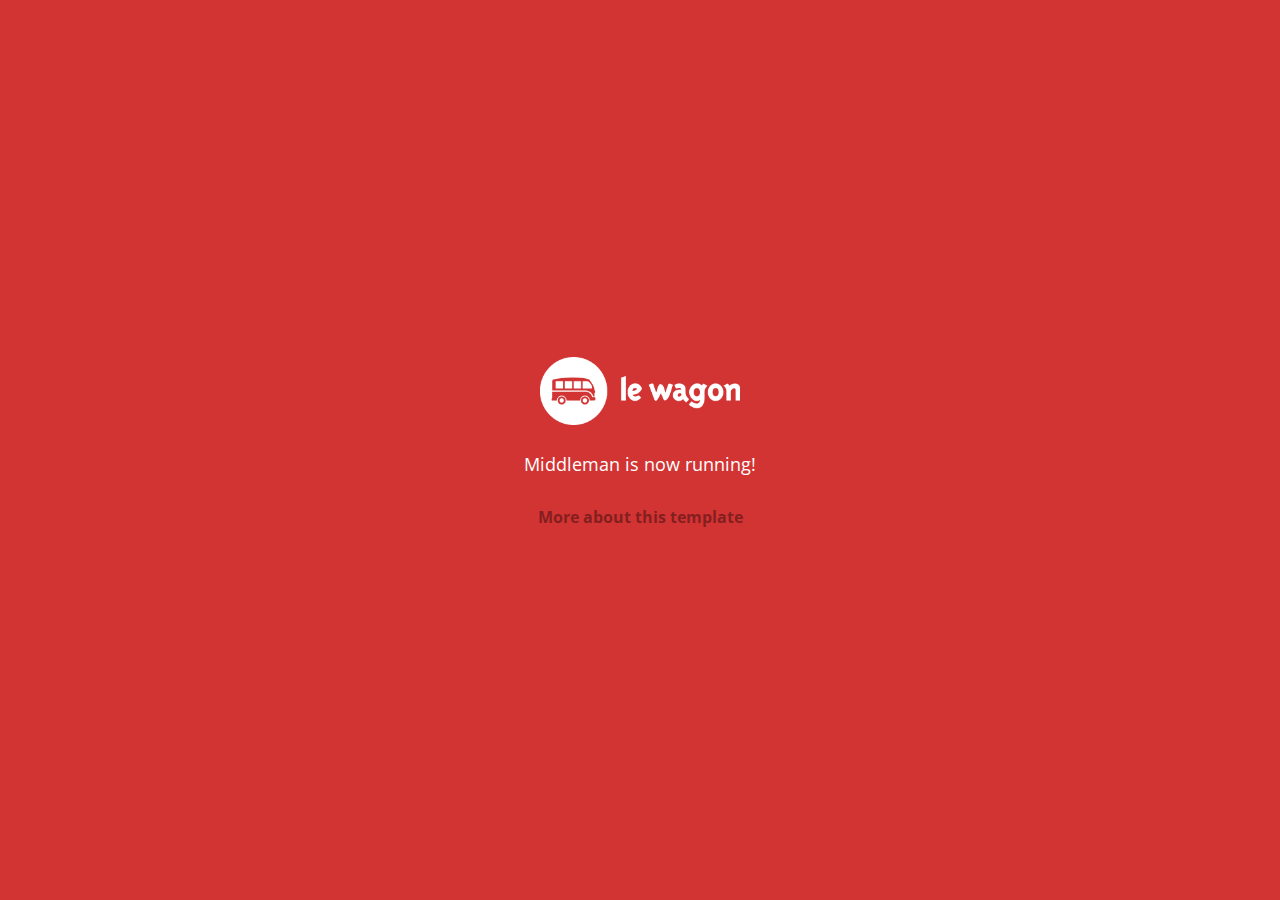
==== index.html @ e6a6d262 "Automated commit at 2018-11-12 01:59:23 UTC by middleman-deploy 2.0.0-alpha" ====
<!doctype html>
<html>
  <head>
    <meta charset="utf-8">
    <meta http-equiv="x-ua-compatible" content="ie=edge">
    <meta name="viewport"
          content="width=device-width, initial-scale=1, shrink-to-fit=no">
    <!-- Use the title from a page's frontmatter if it has one -->
    <title>Le Wagon - Middleman</title>
    <link href="stylesheets/application-d8451641.css" rel="stylesheet" />
    <script src="javascripts/application-93de88c9.js"></script>
    <link href="images/favicon-f15af148.png" rel="icon" type="image/png" />
  </head>
  <body>
    <div id="home">
  <div class="home-content">
    <img src="images/logo-acc9c0ec.png" width="200" alt="Logo" />
    <p>
      Middleman is now running!
    </p>
    <p class="about">
      <a href="about.html">More about this template</a>
    </p>
  </div>
</div>

  </body>
</html>
---- stylesheets/application-d8451641.css ----
@import url("https://fonts.googleapis.com/css?family=Open+Sans:400,300,700|Raleway:400,100,300,700,500");/*!
 * Bootstrap v3.3.7 (http://getbootstrap.com)
 * Copyright 2011-2016 Twitter, Inc.
 * Licensed under MIT (https://github.com/twbs/bootstrap/blob/master/LICENSE)
 *//*! normalize.css v3.0.3 | MIT License | github.com/necolas/normalize.css */html{font-family:sans-serif;-ms-text-size-adjust:100%;-webkit-text-size-adjust:100%}body{margin:0}article,aside,details,figcaption,figure,footer,header,hgroup,main,menu,nav,section,summary{display:block}audio,canvas,progress,video{display:inline-block;vertical-align:baseline}audio:not([controls]){display:none;height:0}[hidden],template{display:none}a{background-color:transparent}a:active,a:hover{outline:0}abbr[title]{border-bottom:1px dotted}b,strong{font-weight:bold}dfn{font-style:italic}h1{font-size:2em;margin:0.67em 0}mark{background:#ff0;color:#000}small{font-size:80%}sub,sup{font-size:75%;line-height:0;position:relative;vertical-align:baseline}sup{top:-0.5em}sub{bottom:-0.25em}img{border:0}svg:not(:root){overflow:hidden}figure{margin:1em 40px}hr{-webkit-box-sizing:content-box;box-sizing:content-box;height:0}pre{overflow:auto}code,kbd,pre,samp{font-family:monospace, monospace;font-size:1em}button,input,optgroup,select,textarea{color:inherit;font:inherit;margin:0}button{overflow:visible}button,select{text-transform:none}button,html input[type="button"],input[type="reset"],input[type="submit"]{-webkit-appearance:button;cursor:pointer}button[disabled],html input[disabled]{cursor:default}button::-moz-focus-inner,input::-moz-focus-inner{border:0;padding:0}input{line-height:normal}input[type="checkbox"],input[type="radio"]{-webkit-box-sizing:border-box;box-sizing:border-box;padding:0}input[type="number"]::-webkit-inner-spin-button,input[type="number"]::-webkit-outer-spin-button{height:auto}input[type="search"]{-webkit-appearance:textfield;-webkit-box-sizing:content-box;box-sizing:content-box}input[type="search"]::-webkit-search-cancel-button,input[type="search"]::-webkit-search-decoration{-webkit-appearance:none}fieldset{border:1px solid #c0c0c0;margin:0 2px;padding:0.35em 0.625em 0.75em}legend{border:0;padding:0}textarea{overflow:auto}optgroup{font-weight:bold}table{border-collapse:collapse;border-spacing:0}td,th{padding:0}/*! Source: https://github.com/h5bp/html5-boilerplate/blob/master/src/css/main.css */@media print{*,*:before,*:after{background:transparent !important;color:#000 !important;-webkit-box-shadow:none !important;box-shadow:none !important;text-shadow:none !important}a,a:visited{text-decoration:underline}a[href]:after{content:" (" attr(href) ")"}abbr[title]:after{content:" (" attr(title) ")"}a[href^="#"]:after,a[href^="javascript:"]:after{content:""}pre,blockquote{border:1px solid #999;page-break-inside:avoid}thead{display:table-header-group}tr,img{page-break-inside:avoid}img{max-width:100% !important}p,h2,h3{orphans:3;widows:3}h2,h3{page-break-after:avoid}.navbar{display:none}.btn>.caret,.dropup>.btn>.caret{border-top-color:#000 !important}.label{border:1px solid #000}.table{border-collapse:collapse !important}.table td,.table th{background-color:#fff !important}.table-bordered th,.table-bordered td{border:1px solid #ddd !important}}@font-face{font-family:'Glyphicons Halflings';src:url("../assets/bootstrap/glyphicons-halflings-regular-86b6f62b.eot");src:url("../assets/bootstrap/glyphicons-halflings-regular-86b6f62b.eot?#iefix") format("embedded-opentype"),url("../assets/bootstrap/glyphicons-halflings-regular-ca35b697.woff2") format("woff2"),url("../assets/bootstrap/glyphicons-halflings-regular-278e49a8.woff") format("woff"),url("../assets/bootstrap/glyphicons-halflings-regular-44bc1850.ttf") format("truetype"),url("../assets/bootstrap/glyphicons-halflings-regular-de51a849.svg#glyphicons_halflingsregular") format("svg")}.glyphicon{position:relative;top:1px;display:inline-block;font-family:'Glyphicons Halflings';font-style:normal;font-weight:normal;line-height:1;-webkit-font-smoothing:antialiased;-moz-osx-font-smoothing:grayscale}.glyphicon-asterisk:before{content:"\002a"}.glyphicon-plus:before{content:"\002b"}.glyphicon-euro:before,.glyphicon-eur:before{content:"\20ac"}.glyphicon-minus:before{content:"\2212"}.glyphicon-cloud:before{content:"\2601"}.glyphicon-envelope:before{content:"\2709"}.glyphicon-pencil:before{content:"\270f"}.glyphicon-glass:before{content:"\e001"}.glyphicon-music:before{content:"\e002"}.glyphicon-search:before{content:"\e003"}.glyphicon-heart:before{content:"\e005"}.glyphicon-star:before{content:"\e006"}.glyphicon-star-empty:before{content:"\e007"}.glyphicon-user:before{content:"\e008"}.glyphicon-film:before{content:"\e009"}.glyphicon-th-large:before{content:"\e010"}.glyphicon-th:before{content:"\e011"}.glyphicon-th-list:before{content:"\e012"}.glyphicon-ok:before{content:"\e013"}.glyphicon-remove:before{content:"\e014"}.glyphicon-zoom-in:before{content:"\e015"}.glyphicon-zoom-out:before{content:"\e016"}.glyphicon-off:before{content:"\e017"}.glyphicon-signal:before{content:"\e018"}.glyphicon-cog:before{content:"\e019"}.glyphicon-trash:before{content:"\e020"}.glyphicon-home:before{content:"\e021"}.glyphicon-file:before{content:"\e022"}.glyphicon-time:before{content:"\e023"}.glyphicon-road:before{content:"\e024"}.glyphicon-download-alt:before{content:"\e025"}.glyphicon-download:before{content:"\e026"}.glyphicon-upload:before{content:"\e027"}.glyphicon-inbox:before{content:"\e028"}.glyphicon-play-circle:before{content:"\e029"}.glyphicon-repeat:before{content:"\e030"}.glyphicon-refresh:before{content:"\e031"}.glyphicon-list-alt:before{content:"\e032"}.glyphicon-lock:before{content:"\e033"}.glyphicon-flag:before{content:"\e034"}.glyphicon-headphones:before{content:"\e035"}.glyphicon-volume-off:before{content:"\e036"}.glyphicon-volume-down:before{content:"\e037"}.glyphicon-volume-up:before{content:"\e038"}.glyphicon-qrcode:before{content:"\e039"}.glyphicon-barcode:before{content:"\e040"}.glyphicon-tag:before{content:"\e041"}.glyphicon-tags:before{content:"\e042"}.glyphicon-book:before{content:"\e043"}.glyphicon-bookmark:before{content:"\e044"}.glyphicon-print:before{content:"\e045"}.glyphicon-camera:before{content:"\e046"}.glyphicon-font:before{content:"\e047"}.glyphicon-bold:before{content:"\e048"}.glyphicon-italic:before{content:"\e049"}.glyphicon-text-height:before{content:"\e050"}.glyphicon-text-width:before{content:"\e051"}.glyphicon-align-left:before{content:"\e052"}.glyphicon-align-center:before{content:"\e053"}.glyphicon-align-right:before{content:"\e054"}.glyphicon-align-justify:before{content:"\e055"}.glyphicon-list:before{content:"\e056"}.glyphicon-indent-left:before{content:"\e057"}.glyphicon-indent-right:before{content:"\e058"}.glyphicon-facetime-video:before{content:"\e059"}.glyphicon-picture:before{content:"\e060"}.glyphicon-map-marker:before{content:"\e062"}.glyphicon-adjust:before{content:"\e063"}.glyphicon-tint:before{content:"\e064"}.glyphicon-edit:before{content:"\e065"}.glyphicon-share:before{content:"\e066"}.glyphicon-check:before{content:"\e067"}.glyphicon-move:before{content:"\e068"}.glyphicon-step-backward:before{content:"\e069"}.glyphicon-fast-backward:before{content:"\e070"}.glyphicon-backward:before{content:"\e071"}.glyphicon-play:before{content:"\e072"}.glyphicon-pause:before{content:"\e073"}.glyphicon-stop:before{content:"\e074"}.glyphicon-forward:before{content:"\e075"}.glyphicon-fast-forward:before{content:"\e076"}.glyphicon-step-forward:before{content:"\e077"}.glyphicon-eject:before{content:"\e078"}.glyphicon-chevron-left:before{content:"\e079"}.glyphicon-chevron-right:before{content:"\e080"}.glyphicon-plus-sign:before{content:"\e081"}.glyphicon-minus-sign:before{content:"\e082"}.glyphicon-remove-sign:before{content:"\e083"}.glyphicon-ok-sign:before{content:"\e084"}.glyphicon-question-sign:before{content:"\e085"}.glyphicon-info-sign:before{content:"\e086"}.glyphicon-screenshot:before{content:"\e087"}.glyphicon-remove-circle:before{content:"\e088"}.glyphicon-ok-circle:before{content:"\e089"}.glyphicon-ban-circle:before{content:"\e090"}.glyphicon-arrow-left:before{content:"\e091"}.glyphicon-arrow-right:before{content:"\e092"}.glyphicon-arrow-up:before{content:"\e093"}.glyphicon-arrow-down:before{content:"\e094"}.glyphicon-share-alt:before{content:"\e095"}.glyphicon-resize-full:before{content:"\e096"}.glyphicon-resize-small:before{content:"\e097"}.glyphicon-exclamation-sign:before{content:"\e101"}.glyphicon-gift:before{content:"\e102"}.glyphicon-leaf:before{content:"\e103"}.glyphicon-fire:before{content:"\e104"}.glyphicon-eye-open:before{content:"\e105"}.glyphicon-eye-close:before{content:"\e106"}.glyphicon-warning-sign:before{content:"\e107"}.glyphicon-plane:before{content:"\e108"}.glyphicon-calendar:before{content:"\e109"}.glyphicon-random:before{content:"\e110"}.glyphicon-comment:before{content:"\e111"}.glyphicon-magnet:before{content:"\e112"}.glyphicon-chevron-up:before{content:"\e113"}.glyphicon-chevron-down:before{content:"\e114"}.glyphicon-retweet:before{content:"\e115"}.glyphicon-shopping-cart:before{content:"\e116"}.glyphicon-folder-close:before{content:"\e117"}.glyphicon-folder-open:before{content:"\e118"}.glyphicon-resize-vertical:before{content:"\e119"}.glyphicon-resize-horizontal:before{content:"\e120"}.glyphicon-hdd:before{content:"\e121"}.glyphicon-bullhorn:before{content:"\e122"}.glyphicon-bell:before{content:"\e123"}.glyphicon-certificate:before{content:"\e124"}.glyphicon-thumbs-up:before{content:"\e125"}.glyphicon-thumbs-down:before{content:"\e126"}.glyphicon-hand-right:before{content:"\e127"}.glyphicon-hand-left:before{content:"\e128"}.glyphicon-hand-up:before{content:"\e129"}.glyphicon-hand-down:before{content:"\e130"}.glyphicon-circle-arrow-right:before{content:"\e131"}.glyphicon-circle-arrow-left:before{content:"\e132"}.glyphicon-circle-arrow-up:before{content:"\e133"}.glyphicon-circle-arrow-down:before{content:"\e134"}.glyphicon-globe:before{content:"\e135"}.glyphicon-wrench:before{content:"\e136"}.glyphicon-tasks:before{content:"\e137"}.glyphicon-filter:before{content:"\e138"}.glyphicon-briefcase:before{content:"\e139"}.glyphicon-fullscreen:before{content:"\e140"}.glyphicon-dashboard:before{content:"\e141"}.glyphicon-paperclip:before{content:"\e142"}.glyphicon-heart-empty:before{content:"\e143"}.glyphicon-link:before{content:"\e144"}.glyphicon-phone:before{content:"\e145"}.glyphicon-pushpin:before{content:"\e146"}.glyphicon-usd:before{content:"\e148"}.glyphicon-gbp:before{content:"\e149"}.glyphicon-sort:before{content:"\e150"}.glyphicon-sort-by-alphabet:before{content:"\e151"}.glyphicon-sort-by-alphabet-alt:before{content:"\e152"}.glyphicon-sort-by-order:before{content:"\e153"}.glyphicon-sort-by-order-alt:before{content:"\e154"}.glyphicon-sort-by-attributes:before{content:"\e155"}.glyphicon-sort-by-attributes-alt:before{content:"\e156"}.glyphicon-unchecked:before{content:"\e157"}.glyphicon-expand:before{content:"\e158"}.glyphicon-collapse-down:before{content:"\e159"}.glyphicon-collapse-up:before{content:"\e160"}.glyphicon-log-in:before{content:"\e161"}.glyphicon-flash:before{content:"\e162"}.glyphicon-log-out:before{content:"\e163"}.glyphicon-new-window:before{content:"\e164"}.glyphicon-record:before{content:"\e165"}.glyphicon-save:before{content:"\e166"}.glyphicon-open:before{content:"\e167"}.glyphicon-saved:before{content:"\e168"}.glyphicon-import:before{content:"\e169"}.glyphicon-export:before{content:"\e170"}.glyphicon-send:before{content:"\e171"}.glyphicon-floppy-disk:before{content:"\e172"}.glyphicon-floppy-saved:before{content:"\e173"}.glyphicon-floppy-remove:before{content:"\e174"}.glyphicon-floppy-save:before{content:"\e175"}.glyphicon-floppy-open:before{content:"\e176"}.glyphicon-credit-card:before{content:"\e177"}.glyphicon-transfer:before{content:"\e178"}.glyphicon-cutlery:before{content:"\e179"}.glyphicon-header:before{content:"\e180"}.glyphicon-compressed:before{content:"\e181"}.glyphicon-earphone:before{content:"\e182"}.glyphicon-phone-alt:before{content:"\e183"}.glyphicon-tower:before{content:"\e184"}.glyphicon-stats:before{content:"\e185"}.glyphicon-sd-video:before{content:"\e186"}.glyphicon-hd-video:before{content:"\e187"}.glyphicon-subtitles:before{content:"\e188"}.glyphicon-sound-stereo:before{content:"\e189"}.glyphicon-sound-dolby:before{content:"\e190"}.glyphicon-sound-5-1:before{content:"\e191"}.glyphicon-sound-6-1:before{content:"\e192"}.glyphicon-sound-7-1:before{content:"\e193"}.glyphicon-copyright-mark:before{content:"\e194"}.glyphicon-registration-mark:before{content:"\e195"}.glyphicon-cloud-download:before{content:"\e197"}.glyphicon-cloud-upload:before{content:"\e198"}.glyphicon-tree-conifer:before{content:"\e199"}.glyphicon-tree-deciduous:before{content:"\e200"}.glyphicon-cd:before{content:"\e201"}.glyphicon-save-file:before{content:"\e202"}.glyphicon-open-file:before{content:"\e203"}.glyphicon-level-up:before{content:"\e204"}.glyphicon-copy:before{content:"\e205"}.glyphicon-paste:before{content:"\e206"}.glyphicon-alert:before{content:"\e209"}.glyphicon-equalizer:before{content:"\e210"}.glyphicon-king:before{content:"\e211"}.glyphicon-queen:before{content:"\e212"}.glyphicon-pawn:before{content:"\e213"}.glyphicon-bishop:before{content:"\e214"}.glyphicon-knight:before{content:"\e215"}.glyphicon-baby-formula:before{content:"\e216"}.glyphicon-tent:before{content:"\26fa"}.glyphicon-blackboard:before{content:"\e218"}.glyphicon-bed:before{content:"\e219"}.glyphicon-apple:before{content:"\f8ff"}.glyphicon-erase:before{content:"\e221"}.glyphicon-hourglass:before{content:"\231b"}.glyphicon-lamp:before{content:"\e223"}.glyphicon-duplicate:before{content:"\e224"}.glyphicon-piggy-bank:before{content:"\e225"}.glyphicon-scissors:before{content:"\e226"}.glyphicon-bitcoin:before{content:"\e227"}.glyphicon-btc:before{content:"\e227"}.glyphicon-xbt:before{content:"\e227"}.glyphicon-yen:before{content:"\00a5"}.glyphicon-jpy:before{content:"\00a5"}.glyphicon-ruble:before{content:"\20bd"}.glyphicon-rub:before{content:"\20bd"}.glyphicon-scale:before{content:"\e230"}.glyphicon-ice-lolly:before{content:"\e231"}.glyphicon-ice-lolly-tasted:before{content:"\e232"}.glyphicon-education:before{content:"\e233"}.glyphicon-option-horizontal:before{content:"\e234"}.glyphicon-option-vertical:before{content:"\e235"}.glyphicon-menu-hamburger:before{content:"\e236"}.glyphicon-modal-window:before{content:"\e237"}.glyphicon-oil:before{content:"\e238"}.glyphicon-grain:before{content:"\e239"}.glyphicon-sunglasses:before{content:"\e240"}.glyphicon-text-size:before{content:"\e241"}.glyphicon-text-color:before{content:"\e242"}.glyphicon-text-background:before{content:"\e243"}.glyphicon-object-align-top:before{content:"\e244"}.glyphicon-object-align-bottom:before{content:"\e245"}.glyphicon-object-align-horizontal:before{content:"\e246"}.glyphicon-object-align-left:before{content:"\e247"}.glyphicon-object-align-vertical:before{content:"\e248"}.glyphicon-object-align-right:before{content:"\e249"}.glyphicon-triangle-right:before{content:"\e250"}.glyphicon-triangle-left:before{content:"\e251"}.glyphicon-triangle-bottom:before{content:"\e252"}.glyphicon-triangle-top:before{content:"\e253"}.glyphicon-console:before{content:"\e254"}.glyphicon-superscript:before{content:"\e255"}.glyphicon-subscript:before{content:"\e256"}.glyphicon-menu-left:before{content:"\e257"}.glyphicon-menu-right:before{content:"\e258"}.glyphicon-menu-down:before{content:"\e259"}.glyphicon-menu-up:before{content:"\e260"}*{-webkit-box-sizing:border-box;box-sizing:border-box}*:before,*:after{-webkit-box-sizing:border-box;box-sizing:border-box}html{font-size:10px;-webkit-tap-highlight-color:transparent}body{font-family:"Open Sans", "Helvetica", "sans-serif";font-size:18px;line-height:1.42857143;color:#333333;background-color:#F4F4F4}input,button,select,textarea{font-family:inherit;font-size:inherit;line-height:inherit}a{color:#469AE0;text-decoration:none}a:hover,a:focus{color:#1f74ba;text-decoration:underline}a:focus{outline:5px auto -webkit-focus-ring-color;outline-offset:-2px}figure{margin:0}img{vertical-align:middle}.img-responsive{display:block;max-width:100%;height:auto}.img-rounded{border-radius:2px}.img-thumbnail{padding:4px;line-height:1.42857143;background-color:#F4F4F4;border:1px solid #ddd;border-radius:2px;-webkit-transition:all 0.2s ease-in-out;transition:all 0.2s ease-in-out;display:inline-block;max-width:100%;height:auto}.img-circle{border-radius:50%}hr{margin-top:25px;margin-bottom:25px;border:0;border-top:1px solid #eeeeee}.sr-only{position:absolute;width:1px;height:1px;margin:-1px;padding:0;overflow:hidden;clip:rect(0, 0, 0, 0);border:0}.sr-only-focusable:active,.sr-only-focusable:focus{position:static;width:auto;height:auto;margin:0;overflow:visible;clip:auto}[role="button"]{cursor:pointer}h1,h2,h3,h4,h5,h6,.h1,.h2,.h3,.h4,.h5,.h6{font-family:"Raleway", "Helvetica", "sans-serif";font-weight:500;line-height:1.1;color:inherit}h1 small,h1 .small,h2 small,h2 .small,h3 small,h3 .small,h4 small,h4 .small,h5 small,h5 .small,h6 small,h6 .small,.h1 small,.h1 .small,.h2 small,.h2 .small,.h3 small,.h3 .small,.h4 small,.h4 .small,.h5 small,.h5 .small,.h6 small,.h6 .small{font-weight:normal;line-height:1;color:#777777}h1,.h1,h2,.h2,h3,.h3{margin-top:25px;margin-bottom:12.5px}h1 small,h1 .small,.h1 small,.h1 .small,h2 small,h2 .small,.h2 small,.h2 .small,h3 small,h3 .small,.h3 small,.h3 .small{font-size:65%}h4,.h4,h5,.h5,h6,.h6{margin-top:12.5px;margin-bottom:12.5px}h4 small,h4 .small,.h4 small,.h4 .small,h5 small,h5 .small,.h5 small,.h5 .small,h6 small,h6 .small,.h6 small,.h6 .small{font-size:75%}h1,.h1{font-size:46px}h2,.h2{font-size:38px}h3,.h3{font-size:31px}h4,.h4{font-size:23px}h5,.h5{font-size:18px}h6,.h6{font-size:16px}p{margin:0 0 12.5px}.lead{margin-bottom:25px;font-size:20px;font-weight:300;line-height:1.4}@media (min-width: 768px){.lead{font-size:27px}}small,.small{font-size:88%}mark,.mark{background-color:#fcf8e3;padding:.2em}.text-left{text-align:left}.text-right{text-align:right}.text-center{text-align:center}.text-justify{text-align:justify}.text-nowrap{white-space:nowrap}.text-lowercase{text-transform:lowercase}.text-uppercase,.initialism{text-transform:uppercase}.text-capitalize{text-transform:capitalize}.text-muted{color:#777777}.text-primary{color:#469AE0}a.text-primary:hover,a.text-primary:focus{color:#2381d0}.text-success{color:#3c763d}a.text-success:hover,a.text-success:focus{color:#2b542c}.text-info{color:#31708f}a.text-info:hover,a.text-info:focus{color:#245269}.text-warning{color:#8a6d3b}a.text-warning:hover,a.text-warning:focus{color:#66512c}.text-danger{color:#a94442}a.text-danger:hover,a.text-danger:focus{color:#843534}.bg-primary{color:#fff}.bg-primary{background-color:#469AE0}a.bg-primary:hover,a.bg-primary:focus{background-color:#2381d0}.bg-success{background-color:#dff0d8}a.bg-success:hover,a.bg-success:focus{background-color:#c1e2b3}.bg-info{background-color:#d9edf7}a.bg-info:hover,a.bg-info:focus{background-color:#afd9ee}.bg-warning{background-color:#fcf8e3}a.bg-warning:hover,a.bg-warning:focus{background-color:#f7ecb5}.bg-danger{background-color:#f2dede}a.bg-danger:hover,a.bg-danger:focus{background-color:#e4b9b9}.page-header{padding-bottom:11.5px;margin:50px 0 25px;border-bottom:1px solid #eeeeee}ul,ol{margin-top:0;margin-bottom:12.5px}ul ul,ul ol,ol ul,ol ol{margin-bottom:0}.list-unstyled{padding-left:0;list-style:none}.list-inline{padding-left:0;list-style:none;margin-left:-5px}.list-inline>li{display:inline-block;padding-left:5px;padding-right:5px}dl{margin-top:0;margin-bottom:25px}dt,dd{line-height:1.42857143}dt{font-weight:bold}dd{margin-left:0}.dl-horizontal dd:before,.dl-horizontal dd:after{content:" ";display:table}.dl-horizontal dd:after{clear:both}@media (min-width: 768px){.dl-horizontal dt{float:left;width:160px;clear:left;text-align:right;overflow:hidden;text-overflow:ellipsis;white-space:nowrap}.dl-horizontal dd{margin-left:180px}}abbr[title],abbr[data-original-title]{cursor:help;border-bottom:1px dotted #777777}.initialism{font-size:90%}blockquote{padding:12.5px 25px;margin:0 0 25px;font-size:22.5px;border-left:5px solid #eeeeee}blockquote p:last-child,blockquote ul:last-child,blockquote ol:last-child{margin-bottom:0}blockquote footer,blockquote small,blockquote .small{display:block;font-size:80%;line-height:1.42857143;color:#777777}blockquote footer:before,blockquote small:before,blockquote .small:before{content:'\2014 \00A0'}.blockquote-reverse,blockquote.pull-right{padding-right:15px;padding-left:0;border-right:5px solid #eeeeee;border-left:0;text-align:right}.blockquote-reverse footer:before,.blockquote-reverse small:before,.blockquote-reverse .small:before,blockquote.pull-right footer:before,blockquote.pull-right small:before,blockquote.pull-right .small:before{content:''}.blockquote-reverse footer:after,.blockquote-reverse small:after,.blockquote-reverse .small:after,blockquote.pull-right footer:after,blockquote.pull-right small:after,blockquote.pull-right .small:after{content:'\00A0 \2014'}address{margin-bottom:25px;font-style:normal;line-height:1.42857143}code,kbd,pre,samp{font-family:Menlo, Monaco, Consolas, "Courier New", monospace}code{padding:2px 4px;font-size:90%;color:#c7254e;background-color:#f9f2f4;border-radius:2px}kbd{padding:2px 4px;font-size:90%;color:#fff;background-color:#333;border-radius:2px;-webkit-box-shadow:inset 0 -1px 0 rgba(0,0,0,0.25);box-shadow:inset 0 -1px 0 rgba(0,0,0,0.25)}kbd kbd{padding:0;font-size:100%;font-weight:bold;-webkit-box-shadow:none;box-shadow:none}pre{display:block;padding:12px;margin:0 0 12.5px;font-size:17px;line-height:1.42857143;word-break:break-all;word-wrap:break-word;color:#333333;background-color:#f5f5f5;border:1px solid #ccc;border-radius:2px}pre code{padding:0;font-size:inherit;color:inherit;white-space:pre-wrap;background-color:transparent;border-radius:0}.pre-scrollable{max-height:340px;overflow-y:scroll}.container{margin-right:auto;margin-left:auto;padding-left:15px;padding-right:15px}.container:before,.container:after{content:" ";display:table}.container:after{clear:both}@media (min-width: 768px){.container{width:750px}}@media (min-width: 992px){.container{width:970px}}@media (min-width: 1200px){.container{width:1170px}}.container-fluid{margin-right:auto;margin-left:auto;padding-left:15px;padding-right:15px}.container-fluid:before,.container-fluid:after{content:" ";display:table}.container-fluid:after{clear:both}.row{margin-left:-15px;margin-right:-15px}.row:before,.row:after{content:" ";display:table}.row:after{clear:both}.col-xs-1,.col-sm-1,.col-md-1,.col-lg-1,.col-xs-2,.col-sm-2,.col-md-2,.col-lg-2,.col-xs-3,.col-sm-3,.col-md-3,.col-lg-3,.col-xs-4,.col-sm-4,.col-md-4,.col-lg-4,.col-xs-5,.col-sm-5,.col-md-5,.col-lg-5,.col-xs-6,.col-sm-6,.col-md-6,.col-lg-6,.col-xs-7,.col-sm-7,.col-md-7,.col-lg-7,.col-xs-8,.col-sm-8,.col-md-8,.col-lg-8,.col-xs-9,.col-sm-9,.col-md-9,.col-lg-9,.col-xs-10,.col-sm-10,.col-md-10,.col-lg-10,.col-xs-11,.col-sm-11,.col-md-11,.col-lg-11,.col-xs-12,.col-sm-12,.col-md-12,.col-lg-12{position:relative;min-height:1px;padding-left:15px;padding-right:15px}.col-xs-1,.col-xs-2,.col-xs-3,.col-xs-4,.col-xs-5,.col-xs-6,.col-xs-7,.col-xs-8,.col-xs-9,.col-xs-10,.col-xs-11,.col-xs-12{float:left}.col-xs-1{width:8.33333333%}.col-xs-2{width:16.66666667%}.col-xs-3{width:25%}.col-xs-4{width:33.33333333%}.col-xs-5{width:41.66666667%}.col-xs-6{width:50%}.col-xs-7{width:58.33333333%}.col-xs-8{width:66.66666667%}.col-xs-9{width:75%}.col-xs-10{width:83.33333333%}.col-xs-11{width:91.66666667%}.col-xs-12{width:100%}.col-xs-pull-0{right:auto}.col-xs-pull-1{right:8.33333333%}.col-xs-pull-2{right:16.66666667%}.col-xs-pull-3{right:25%}.col-xs-pull-4{right:33.33333333%}.col-xs-pull-5{right:41.66666667%}.col-xs-pull-6{right:50%}.col-xs-pull-7{right:58.33333333%}.col-xs-pull-8{right:66.66666667%}.col-xs-pull-9{right:75%}.col-xs-pull-10{right:83.33333333%}.col-xs-pull-11{right:91.66666667%}.col-xs-pull-12{right:100%}.col-xs-push-0{left:auto}.col-xs-push-1{left:8.33333333%}.col-xs-push-2{left:16.66666667%}.col-xs-push-3{left:25%}.col-xs-push-4{left:33.33333333%}.col-xs-push-5{left:41.66666667%}.col-xs-push-6{left:50%}.col-xs-push-7{left:58.33333333%}.col-xs-push-8{left:66.66666667%}.col-xs-push-9{left:75%}.col-xs-push-10{left:83.33333333%}.col-xs-push-11{left:91.66666667%}.col-xs-push-12{left:100%}.col-xs-offset-0{margin-left:0%}.col-xs-offset-1{margin-left:8.33333333%}.col-xs-offset-2{margin-left:16.66666667%}.col-xs-offset-3{margin-left:25%}.col-xs-offset-4{margin-left:33.33333333%}.col-xs-offset-5{margin-left:41.66666667%}.col-xs-offset-6{margin-left:50%}.col-xs-offset-7{margin-left:58.33333333%}.col-xs-offset-8{margin-left:66.66666667%}.col-xs-offset-9{margin-left:75%}.col-xs-offset-10{margin-left:83.33333333%}.col-xs-offset-11{margin-left:91.66666667%}.col-xs-offset-12{margin-left:100%}@media (min-width: 768px){.col-sm-1,.col-sm-2,.col-sm-3,.col-sm-4,.col-sm-5,.col-sm-6,.col-sm-7,.col-sm-8,.col-sm-9,.col-sm-10,.col-sm-11,.col-sm-12{float:left}.col-sm-1{width:8.33333333%}.col-sm-2{width:16.66666667%}.col-sm-3{width:25%}.col-sm-4{width:33.33333333%}.col-sm-5{width:41.66666667%}.col-sm-6{width:50%}.col-sm-7{width:58.33333333%}.col-sm-8{width:66.66666667%}.col-sm-9{width:75%}.col-sm-10{width:83.33333333%}.col-sm-11{width:91.66666667%}.col-sm-12{width:100%}.col-sm-pull-0{right:auto}.col-sm-pull-1{right:8.33333333%}.col-sm-pull-2{right:16.66666667%}.col-sm-pull-3{right:25%}.col-sm-pull-4{right:33.33333333%}.col-sm-pull-5{right:41.66666667%}.col-sm-pull-6{right:50%}.col-sm-pull-7{right:58.33333333%}.col-sm-pull-8{right:66.66666667%}.col-sm-pull-9{right:75%}.col-sm-pull-10{right:83.33333333%}.col-sm-pull-11{right:91.66666667%}.col-sm-pull-12{right:100%}.col-sm-push-0{left:auto}.col-sm-push-1{left:8.33333333%}.col-sm-push-2{left:16.66666667%}.col-sm-push-3{left:25%}.col-sm-push-4{left:33.33333333%}.col-sm-push-5{left:41.66666667%}.col-sm-push-6{left:50%}.col-sm-push-7{left:58.33333333%}.col-sm-push-8{left:66.66666667%}.col-sm-push-9{left:75%}.col-sm-push-10{left:83.33333333%}.col-sm-push-11{left:91.66666667%}.col-sm-push-12{left:100%}.col-sm-offset-0{margin-left:0%}.col-sm-offset-1{margin-left:8.33333333%}.col-sm-offset-2{margin-left:16.66666667%}.col-sm-offset-3{margin-left:25%}.col-sm-offset-4{margin-left:33.33333333%}.col-sm-offset-5{margin-left:41.66666667%}.col-sm-offset-6{margin-left:50%}.col-sm-offset-7{margin-left:58.33333333%}.col-sm-offset-8{margin-left:66.66666667%}.col-sm-offset-9{margin-left:75%}.col-sm-offset-10{margin-left:83.33333333%}.col-sm-offset-11{margin-left:91.66666667%}.col-sm-offset-12{margin-left:100%}}@media (min-width: 992px){.col-md-1,.col-md-2,.col-md-3,.col-md-4,.col-md-5,.col-md-6,.col-md-7,.col-md-8,.col-md-9,.col-md-10,.col-md-11,.col-md-12{float:left}.col-md-1{width:8.33333333%}.col-md-2{width:16.66666667%}.col-md-3{width:25%}.col-md-4{width:33.33333333%}.col-md-5{width:41.66666667%}.col-md-6{width:50%}.col-md-7{width:58.33333333%}.col-md-8{width:66.66666667%}.col-md-9{width:75%}.col-md-10{width:83.33333333%}.col-md-11{width:91.66666667%}.col-md-12{width:100%}.col-md-pull-0{right:auto}.col-md-pull-1{right:8.33333333%}.col-md-pull-2{right:16.66666667%}.col-md-pull-3{right:25%}.col-md-pull-4{right:33.33333333%}.col-md-pull-5{right:41.66666667%}.col-md-pull-6{right:50%}.col-md-pull-7{right:58.33333333%}.col-md-pull-8{right:66.66666667%}.col-md-pull-9{right:75%}.col-md-pull-10{right:83.33333333%}.col-md-pull-11{right:91.66666667%}.col-md-pull-12{right:100%}.col-md-push-0{left:auto}.col-md-push-1{left:8.33333333%}.col-md-push-2{left:16.66666667%}.col-md-push-3{left:25%}.col-md-push-4{left:33.33333333%}.col-md-push-5{left:41.66666667%}.col-md-push-6{left:50%}.col-md-push-7{left:58.33333333%}.col-md-push-8{left:66.66666667%}.col-md-push-9{left:75%}.col-md-push-10{left:83.33333333%}.col-md-push-11{left:91.66666667%}.col-md-push-12{left:100%}.col-md-offset-0{margin-left:0%}.col-md-offset-1{margin-left:8.33333333%}.col-md-offset-2{margin-left:16.66666667%}.col-md-offset-3{margin-left:25%}.col-md-offset-4{margin-left:33.33333333%}.col-md-offset-5{margin-left:41.66666667%}.col-md-offset-6{margin-left:50%}.col-md-offset-7{margin-left:58.33333333%}.col-md-offset-8{margin-left:66.66666667%}.col-md-offset-9{margin-left:75%}.col-md-offset-10{margin-left:83.33333333%}.col-md-offset-11{margin-left:91.66666667%}.col-md-offset-12{margin-left:100%}}@media (min-width: 1200px){.col-lg-1,.col-lg-2,.col-lg-3,.col-lg-4,.col-lg-5,.col-lg-6,.col-lg-7,.col-lg-8,.col-lg-9,.col-lg-10,.col-lg-11,.col-lg-12{float:left}.col-lg-1{width:8.33333333%}.col-lg-2{width:16.66666667%}.col-lg-3{width:25%}.col-lg-4{width:33.33333333%}.col-lg-5{width:41.66666667%}.col-lg-6{width:50%}.col-lg-7{width:58.33333333%}.col-lg-8{width:66.66666667%}.col-lg-9{width:75%}.col-lg-10{width:83.33333333%}.col-lg-11{width:91.66666667%}.col-lg-12{width:100%}.col-lg-pull-0{right:auto}.col-lg-pull-1{right:8.33333333%}.col-lg-pull-2{right:16.66666667%}.col-lg-pull-3{right:25%}.col-lg-pull-4{right:33.33333333%}.col-lg-pull-5{right:41.66666667%}.col-lg-pull-6{right:50%}.col-lg-pull-7{right:58.33333333%}.col-lg-pull-8{right:66.66666667%}.col-lg-pull-9{right:75%}.col-lg-pull-10{right:83.33333333%}.col-lg-pull-11{right:91.66666667%}.col-lg-pull-12{right:100%}.col-lg-push-0{left:auto}.col-lg-push-1{left:8.33333333%}.col-lg-push-2{left:16.66666667%}.col-lg-push-3{left:25%}.col-lg-push-4{left:33.33333333%}.col-lg-push-5{left:41.66666667%}.col-lg-push-6{left:50%}.col-lg-push-7{left:58.33333333%}.col-lg-push-8{left:66.66666667%}.col-lg-push-9{left:75%}.col-lg-push-10{left:83.33333333%}.col-lg-push-11{left:91.66666667%}.col-lg-push-12{left:100%}.col-lg-offset-0{margin-left:0%}.col-lg-offset-1{margin-left:8.33333333%}.col-lg-offset-2{margin-left:16.66666667%}.col-lg-offset-3{margin-left:25%}.col-lg-offset-4{margin-left:33.33333333%}.col-lg-offset-5{margin-left:41.66666667%}.col-lg-offset-6{margin-left:50%}.col-lg-offset-7{margin-left:58.33333333%}.col-lg-offset-8{margin-left:66.66666667%}.col-lg-offset-9{margin-left:75%}.col-lg-offset-10{margin-left:83.33333333%}.col-lg-offset-11{margin-left:91.66666667%}.col-lg-offset-12{margin-left:100%}}table{background-color:transparent}caption{padding-top:8px;padding-bottom:8px;color:#777777;text-align:left}th{text-align:left}.table{width:100%;max-width:100%;margin-bottom:25px}.table>thead>tr>th,.table>thead>tr>td,.table>tbody>tr>th,.table>tbody>tr>td,.table>tfoot>tr>th,.table>tfoot>tr>td{padding:8px;line-height:1.42857143;vertical-align:top;border-top:1px solid #ddd}.table>thead>tr>th{vertical-align:bottom;border-bottom:2px solid #ddd}.table>caption+thead>tr:first-child>th,.table>caption+thead>tr:first-child>td,.table>colgroup+thead>tr:first-child>th,.table>colgroup+thead>tr:first-child>td,.table>thead:first-child>tr:first-child>th,.table>thead:first-child>tr:first-child>td{border-top:0}.table>tbody+tbody{border-top:2px solid #ddd}.table .table{background-color:#F4F4F4}.table-condensed>thead>tr>th,.table-condensed>thead>tr>td,.table-condensed>tbody>tr>th,.table-condensed>tbody>tr>td,.table-condensed>tfoot>tr>th,.table-condensed>tfoot>tr>td{padding:5px}.table-bordered{border:1px solid #ddd}.table-bordered>thead>tr>th,.table-bordered>thead>tr>td,.table-bordered>tbody>tr>th,.table-bordered>tbody>tr>td,.table-bordered>tfoot>tr>th,.table-bordered>tfoot>tr>td{border:1px solid #ddd}.table-bordered>thead>tr>th,.table-bordered>thead>tr>td{border-bottom-width:2px}.table-striped>tbody>tr:nth-of-type(odd){background-color:#f9f9f9}.table-hover>tbody>tr:hover{background-color:#f5f5f5}table col[class*="col-"]{position:static;float:none;display:table-column}table td[class*="col-"],table th[class*="col-"]{position:static;float:none;display:table-cell}.table>thead>tr>td.active,.table>thead>tr>th.active,.table>thead>tr.active>td,.table>thead>tr.active>th,.table>tbody>tr>td.active,.table>tbody>tr>th.active,.table>tbody>tr.active>td,.table>tbody>tr.active>th,.table>tfoot>tr>td.active,.table>tfoot>tr>th.active,.table>tfoot>tr.active>td,.table>tfoot>tr.active>th{background-color:#f5f5f5}.table-hover>tbody>tr>td.active:hover,.table-hover>tbody>tr>th.active:hover,.table-hover>tbody>tr.active:hover>td,.table-hover>tbody>tr:hover>.active,.table-hover>tbody>tr.active:hover>th{background-color:#e8e8e8}.table>thead>tr>td.success,.table>thead>tr>th.success,.table>thead>tr.success>td,.table>thead>tr.success>th,.table>tbody>tr>td.success,.table>tbody>tr>th.success,.table>tbody>tr.success>td,.table>tbody>tr.success>th,.table>tfoot>tr>td.success,.table>tfoot>tr>th.success,.table>tfoot>tr.success>td,.table>tfoot>tr.success>th{background-color:#dff0d8}.table-hover>tbody>tr>td.success:hover,.table-hover>tbody>tr>th.success:hover,.table-hover>tbody>tr.success:hover>td,.table-hover>tbody>tr:hover>.success,.table-hover>tbody>tr.success:hover>th{background-color:#d0e9c6}.table>thead>tr>td.info,.table>thead>tr>th.info,.table>thead>tr.info>td,.table>thead>tr.info>th,.table>tbody>tr>td.info,.table>tbody>tr>th.info,.table>tbody>tr.info>td,.table>tbody>tr.info>th,.table>tfoot>tr>td.info,.table>tfoot>tr>th.info,.table>tfoot>tr.info>td,.table>tfoot>tr.info>th{background-color:#d9edf7}.table-hover>tbody>tr>td.info:hover,.table-hover>tbody>tr>th.info:hover,.table-hover>tbody>tr.info:hover>td,.table-hover>tbody>tr:hover>.info,.table-hover>tbody>tr.info:hover>th{background-color:#c4e3f3}.table>thead>tr>td.warning,.table>thead>tr>th.warning,.table>thead>tr.warning>td,.table>thead>tr.warning>th,.table>tbody>tr>td.warning,.table>tbody>tr>th.warning,.table>tbody>tr.warning>td,.table>tbody>tr.warning>th,.table>tfoot>tr>td.warning,.table>tfoot>tr>th.warning,.table>tfoot>tr.warning>td,.table>tfoot>tr.warning>th{background-color:#fcf8e3}.table-hover>tbody>tr>td.warning:hover,.table-hover>tbody>tr>th.warning:hover,.table-hover>tbody>tr.warning:hover>td,.table-hover>tbody>tr:hover>.warning,.table-hover>tbody>tr.warning:hover>th{background-color:#faf2cc}.table>thead>tr>td.danger,.table>thead>tr>th.danger,.table>thead>tr.danger>td,.table>thead>tr.danger>th,.table>tbody>tr>td.danger,.table>tbody>tr>th.danger,.table>tbody>tr.danger>td,.table>tbody>tr.danger>th,.table>tfoot>tr>td.danger,.table>tfoot>tr>th.danger,.table>tfoot>tr.danger>td,.table>tfoot>tr.danger>th{background-color:#f2dede}.table-hover>tbody>tr>td.danger:hover,.table-hover>tbody>tr>th.danger:hover,.table-hover>tbody>tr.danger:hover>td,.table-hover>tbody>tr:hover>.danger,.table-hover>tbody>tr.danger:hover>th{background-color:#ebcccc}.table-responsive{overflow-x:auto;min-height:0.01%}@media screen and (max-width: 767px){.table-responsive{width:100%;margin-bottom:18.75px;overflow-y:hidden;-ms-overflow-style:-ms-autohiding-scrollbar;border:1px solid #ddd}.table-responsive>.table{margin-bottom:0}.table-responsive>.table>thead>tr>th,.table-responsive>.table>thead>tr>td,.table-responsive>.table>tbody>tr>th,.table-responsive>.table>tbody>tr>td,.table-responsive>.table>tfoot>tr>th,.table-responsive>.table>tfoot>tr>td{white-space:nowrap}.table-responsive>.table-bordered{border:0}.table-responsive>.table-bordered>thead>tr>th:first-child,.table-responsive>.table-bordered>thead>tr>td:first-child,.table-responsive>.table-bordered>tbody>tr>th:first-child,.table-responsive>.table-bordered>tbody>tr>td:first-child,.table-responsive>.table-bordered>tfoot>tr>th:first-child,.table-responsive>.table-bordered>tfoot>tr>td:first-child{border-left:0}.table-responsive>.table-bordered>thead>tr>th:last-child,.table-responsive>.table-bordered>thead>tr>td:last-child,.table-responsive>.table-bordered>tbody>tr>th:last-child,.table-responsive>.table-bordered>tbody>tr>td:last-child,.table-responsive>.table-bordered>tfoot>tr>th:last-child,.table-responsive>.table-bordered>tfoot>tr>td:last-child{border-right:0}.table-responsive>.table-bordered>tbody>tr:last-child>th,.table-responsive>.table-bordered>tbody>tr:last-child>td,.table-responsive>.table-bordered>tfoot>tr:last-child>th,.table-responsive>.table-bordered>tfoot>tr:last-child>td{border-bottom:0}}fieldset{padding:0;margin:0;border:0;min-width:0}legend{display:block;width:100%;padding:0;margin-bottom:25px;font-size:27px;line-height:inherit;color:#333333;border:0;border-bottom:1px solid #e5e5e5}label{display:inline-block;max-width:100%;margin-bottom:5px;font-weight:bold}input[type="search"]{-webkit-box-sizing:border-box;box-sizing:border-box}input[type="radio"],input[type="checkbox"]{margin:4px 0 0;margin-top:1px \9;line-height:normal}input[type="file"]{display:block}input[type="range"]{display:block;width:100%}select[multiple],select[size]{height:auto}input[type="file"]:focus,input[type="radio"]:focus,input[type="checkbox"]:focus{outline:5px auto -webkit-focus-ring-color;outline-offset:-2px}output{display:block;padding-top:7px;font-size:18px;line-height:1.42857143;color:#000000}.form-control{display:block;width:100%;height:39px;padding:6px 12px;font-size:18px;line-height:1.42857143;color:#000000;background-color:#fff;background-image:none;border:1px solid #ccc;border-radius:2px;-webkit-box-shadow:inset 0 1px 1px rgba(0,0,0,0.075);box-shadow:inset 0 1px 1px rgba(0,0,0,0.075);-webkit-transition:border-color ease-in-out 0.15s, box-shadow ease-in-out 0.15s;-webkit-transition:border-color ease-in-out 0.15s, -webkit-box-shadow ease-in-out 0.15s;transition:border-color ease-in-out 0.15s, -webkit-box-shadow ease-in-out 0.15s;transition:border-color ease-in-out 0.15s, box-shadow ease-in-out 0.15s;transition:border-color ease-in-out 0.15s, box-shadow ease-in-out 0.15s, -webkit-box-shadow ease-in-out 0.15s}.form-control:focus{border-color:#66afe9;outline:0;-webkit-box-shadow:inset 0 1px 1px rgba(0,0,0,0.075),0 0 8px rgba(102,175,233,0.6);box-shadow:inset 0 1px 1px rgba(0,0,0,0.075),0 0 8px rgba(102,175,233,0.6)}.form-control::-moz-placeholder{color:#999;opacity:1}.form-control:-ms-input-placeholder{color:#999}.form-control::-webkit-input-placeholder{color:#999}.form-control::-ms-expand{border:0;background-color:transparent}.form-control[disabled],.form-control[readonly],fieldset[disabled] .form-control{background-color:#eeeeee;opacity:1}.form-control[disabled],fieldset[disabled] .form-control{cursor:not-allowed}textarea.form-control{height:auto}input[type="search"]{-webkit-appearance:none}@media screen and (-webkit-min-device-pixel-ratio: 0){input[type="date"].form-control,input[type="time"].form-control,input[type="datetime-local"].form-control,input[type="month"].form-control{line-height:39px}input[type="date"].input-sm,.input-group-sm>input[type="date"].form-control,.input-group-sm>input[type="date"].input-group-addon,.input-group-sm>.input-group-btn>input[type="date"].btn,.input-group-sm input[type="date"],input[type="time"].input-sm,.input-group-sm>input[type="time"].form-control,.input-group-sm>input[type="time"].input-group-addon,.input-group-sm>.input-group-btn>input[type="time"].btn,.input-group-sm input[type="time"],input[type="datetime-local"].input-sm,.input-group-sm>input[type="datetime-local"].form-control,.input-group-sm>input[type="datetime-local"].input-group-addon,.input-group-sm>.input-group-btn>input[type="datetime-local"].btn,.input-group-sm input[type="datetime-local"],input[type="month"].input-sm,.input-group-sm>input[type="month"].form-control,.input-group-sm>input[type="month"].input-group-addon,.input-group-sm>.input-group-btn>input[type="month"].btn,.input-group-sm input[type="month"]{line-height:36px}input[type="date"].input-lg,.input-group-lg>input[type="date"].form-control,.input-group-lg>input[type="date"].input-group-addon,.input-group-lg>.input-group-btn>input[type="date"].btn,.input-group-lg input[type="date"],input[type="time"].input-lg,.input-group-lg>input[type="time"].form-control,.input-group-lg>input[type="time"].input-group-addon,.input-group-lg>.input-group-btn>input[type="time"].btn,.input-group-lg input[type="time"],input[type="datetime-local"].input-lg,.input-group-lg>input[type="datetime-local"].form-control,.input-group-lg>input[type="datetime-local"].input-group-addon,.input-group-lg>.input-group-btn>input[type="datetime-local"].btn,.input-group-lg input[type="datetime-local"],input[type="month"].input-lg,.input-group-lg>input[type="month"].form-control,.input-group-lg>input[type="month"].input-group-addon,.input-group-lg>.input-group-btn>input[type="month"].btn,.input-group-lg input[type="month"]{line-height:53px}}.form-group{margin-bottom:15px}.radio,.checkbox{position:relative;display:block;margin-top:10px;margin-bottom:10px}.radio label,.checkbox label{min-height:25px;padding-left:20px;margin-bottom:0;font-weight:normal;cursor:pointer}.radio input[type="radio"],.radio-inline input[type="radio"],.checkbox input[type="checkbox"],.checkbox-inline input[type="checkbox"]{position:absolute;margin-left:-20px;margin-top:4px \9}.radio+.radio,.checkbox+.checkbox{margin-top:-5px}.radio-inline,.checkbox-inline{position:relative;display:inline-block;padding-left:20px;margin-bottom:0;vertical-align:middle;font-weight:normal;cursor:pointer}.radio-inline+.radio-inline,.checkbox-inline+.checkbox-inline{margin-top:0;margin-left:10px}input[type="radio"][disabled],input[type="radio"].disabled,fieldset[disabled] input[type="radio"],input[type="checkbox"][disabled],input[type="checkbox"].disabled,fieldset[disabled] input[type="checkbox"]{cursor:not-allowed}.radio-inline.disabled,fieldset[disabled] .radio-inline,.checkbox-inline.disabled,fieldset[disabled] .checkbox-inline{cursor:not-allowed}.radio.disabled label,fieldset[disabled] .radio label,.checkbox.disabled label,fieldset[disabled] .checkbox label{cursor:not-allowed}.form-control-static{padding-top:7px;padding-bottom:7px;margin-bottom:0;min-height:43px}.form-control-static.input-lg,.input-group-lg>.form-control-static.form-control,.input-group-lg>.form-control-static.input-group-addon,.input-group-lg>.input-group-btn>.form-control-static.btn,.form-control-static.input-sm,.input-group-sm>.form-control-static.form-control,.input-group-sm>.form-control-static.input-group-addon,.input-group-sm>.input-group-btn>.form-control-static.btn{padding-left:0;padding-right:0}.input-sm,.input-group-sm>.form-control,.input-group-sm>.input-group-addon,.input-group-sm>.input-group-btn>.btn{height:36px;padding:5px 10px;font-size:16px;line-height:1.5;border-radius:2px}select.input-sm,.input-group-sm>select.form-control,.input-group-sm>select.input-group-addon,.input-group-sm>.input-group-btn>select.btn{height:36px;line-height:36px}textarea.input-sm,.input-group-sm>textarea.form-control,.input-group-sm>textarea.input-group-addon,.input-group-sm>.input-group-btn>textarea.btn,select[multiple].input-sm,.input-group-sm>select[multiple].form-control,.input-group-sm>select[multiple].input-group-addon,.input-group-sm>.input-group-btn>select[multiple].btn{height:auto}.form-group-sm .form-control{height:36px;padding:5px 10px;font-size:16px;line-height:1.5;border-radius:2px}.form-group-sm select.form-control{height:36px;line-height:36px}.form-group-sm textarea.form-control,.form-group-sm select[multiple].form-control{height:auto}.form-group-sm .form-control-static{height:36px;min-height:41px;padding:6px 10px;font-size:16px;line-height:1.5}.input-lg,.input-group-lg>.form-control,.input-group-lg>.input-group-addon,.input-group-lg>.input-group-btn>.btn{height:53px;padding:10px 16px;font-size:23px;line-height:1.3333333;border-radius:2px}select.input-lg,.input-group-lg>select.form-control,.input-group-lg>select.input-group-addon,.input-group-lg>.input-group-btn>select.btn{height:53px;line-height:53px}textarea.input-lg,.input-group-lg>textarea.form-control,.input-group-lg>textarea.input-group-addon,.input-group-lg>.input-group-btn>textarea.btn,select[multiple].input-lg,.input-group-lg>select[multiple].form-control,.input-group-lg>select[multiple].input-group-addon,.input-group-lg>.input-group-btn>select[multiple].btn{height:auto}.form-group-lg .form-control{height:53px;padding:10px 16px;font-size:23px;line-height:1.3333333;border-radius:2px}.form-group-lg select.form-control{height:53px;line-height:53px}.form-group-lg textarea.form-control,.form-group-lg select[multiple].form-control{height:auto}.form-group-lg .form-control-static{height:53px;min-height:48px;padding:11px 16px;font-size:23px;line-height:1.3333333}.has-feedback{position:relative}.has-feedback .form-control{padding-right:48.75px}.form-control-feedback{position:absolute;top:0;right:0;z-index:2;display:block;width:39px;height:39px;line-height:39px;text-align:center;pointer-events:none}.input-lg+.form-control-feedback,.input-group-lg>.form-control+.form-control-feedback,.input-group-lg>.input-group-addon+.form-control-feedback,.input-group-lg>.input-group-btn>.btn+.form-control-feedback,.input-group-lg+.form-control-feedback,.form-group-lg .form-control+.form-control-feedback{width:53px;height:53px;line-height:53px}.input-sm+.form-control-feedback,.input-group-sm>.form-control+.form-control-feedback,.input-group-sm>.input-group-addon+.form-control-feedback,.input-group-sm>.input-group-btn>.btn+.form-control-feedback,.input-group-sm+.form-control-feedback,.form-group-sm .form-control+.form-control-feedback{width:36px;height:36px;line-height:36px}.has-success .help-block,.has-success .control-label,.has-success .radio,.has-success .checkbox,.has-success .radio-inline,.has-success .checkbox-inline,.has-success.radio label,.has-success.checkbox label,.has-success.radio-inline label,.has-success.checkbox-inline label{color:#3c763d}.has-success .form-control{border-color:#3c763d;-webkit-box-shadow:inset 0 1px 1px rgba(0,0,0,0.075);box-shadow:inset 0 1px 1px rgba(0,0,0,0.075)}.has-success .form-control:focus{border-color:#2b542c;-webkit-box-shadow:inset 0 1px 1px rgba(0,0,0,0.075),0 0 6px #67b168;box-shadow:inset 0 1px 1px rgba(0,0,0,0.075),0 0 6px #67b168}.has-success .input-group-addon{color:#3c763d;border-color:#3c763d;background-color:#dff0d8}.has-success .form-control-feedback{color:#3c763d}.has-warning .help-block,.has-warning .control-label,.has-warning .radio,.has-warning .checkbox,.has-warning .radio-inline,.has-warning .checkbox-inline,.has-warning.radio label,.has-warning.checkbox label,.has-warning.radio-inline label,.has-warning.checkbox-inline label{color:#8a6d3b}.has-warning .form-control{border-color:#8a6d3b;-webkit-box-shadow:inset 0 1px 1px rgba(0,0,0,0.075);box-shadow:inset 0 1px 1px rgba(0,0,0,0.075)}.has-warning .form-control:focus{border-color:#66512c;-webkit-box-shadow:inset 0 1px 1px rgba(0,0,0,0.075),0 0 6px #c0a16b;box-shadow:inset 0 1px 1px rgba(0,0,0,0.075),0 0 6px #c0a16b}.has-warning .input-group-addon{color:#8a6d3b;border-color:#8a6d3b;background-color:#fcf8e3}.has-warning .form-control-feedback{color:#8a6d3b}.has-error .help-block,.has-error .control-label,.has-error .radio,.has-error .checkbox,.has-error .radio-inline,.has-error .checkbox-inline,.has-error.radio label,.has-error.checkbox label,.has-error.radio-inline label,.has-error.checkbox-inline label{color:#a94442}.has-error .form-control{border-color:#a94442;-webkit-box-shadow:inset 0 1px 1px rgba(0,0,0,0.075);box-shadow:inset 0 1px 1px rgba(0,0,0,0.075)}.has-error .form-control:focus{border-color:#843534;-webkit-box-shadow:inset 0 1px 1px rgba(0,0,0,0.075),0 0 6px #ce8483;box-shadow:inset 0 1px 1px rgba(0,0,0,0.075),0 0 6px #ce8483}.has-error .input-group-addon{color:#a94442;border-color:#a94442;background-color:#f2dede}.has-error .form-control-feedback{color:#a94442}.has-feedback label ~ .form-control-feedback{top:30px}.has-feedback label.sr-only ~ .form-control-feedback{top:0}.help-block{display:block;margin-top:5px;margin-bottom:10px;color:#737373}@media (min-width: 768px){.form-inline .form-group{display:inline-block;margin-bottom:0;vertical-align:middle}.form-inline .form-control{display:inline-block;width:auto;vertical-align:middle}.form-inline .form-control-static{display:inline-block}.form-inline .input-group{display:inline-table;vertical-align:middle}.form-inline .input-group .input-group-addon,.form-inline .input-group .input-group-btn,.form-inline .input-group .form-control{width:auto}.form-inline .input-group>.form-control{width:100%}.form-inline .control-label{margin-bottom:0;vertical-align:middle}.form-inline .radio,.form-inline .checkbox{display:inline-block;margin-top:0;margin-bottom:0;vertical-align:middle}.form-inline .radio label,.form-inline .checkbox label{padding-left:0}.form-inline .radio input[type="radio"],.form-inline .checkbox input[type="checkbox"]{position:relative;margin-left:0}.form-inline .has-feedback .form-control-feedback{top:0}}.form-horizontal .radio,.form-horizontal .checkbox,.form-horizontal .radio-inline,.form-horizontal .checkbox-inline{margin-top:0;margin-bottom:0;padding-top:7px}.form-horizontal .radio,.form-horizontal .checkbox{min-height:32px}.form-horizontal .form-group{margin-left:-15px;margin-right:-15px}.form-horizontal .form-group:before,.form-horizontal .form-group:after{content:" ";display:table}.form-horizontal .form-group:after{clear:both}@media (min-width: 768px){.form-horizontal .control-label{text-align:right;margin-bottom:0;padding-top:7px}}.form-horizontal .has-feedback .form-control-feedback{right:15px}@media (min-width: 768px){.form-horizontal .form-group-lg .control-label{padding-top:11px;font-size:23px}}@media (min-width: 768px){.form-horizontal .form-group-sm .control-label{padding-top:6px;font-size:16px}}.btn{display:inline-block;margin-bottom:0;font-weight:normal;text-align:center;vertical-align:middle;-ms-touch-action:manipulation;touch-action:manipulation;cursor:pointer;background-image:none;border:1px solid transparent;white-space:nowrap;padding:6px 12px;font-size:18px;line-height:1.42857143;border-radius:2px;-webkit-user-select:none;-moz-user-select:none;-ms-user-select:none;user-select:none}.btn:focus,.btn.focus,.btn:active:focus,.btn:active.focus,.btn.active:focus,.btn.active.focus{outline:5px auto -webkit-focus-ring-color;outline-offset:-2px}.btn:hover,.btn:focus,.btn.focus{color:#333;text-decoration:none}.btn:active,.btn.active{outline:0;background-image:none;-webkit-box-shadow:inset 0 3px 5px rgba(0,0,0,0.125);box-shadow:inset 0 3px 5px rgba(0,0,0,0.125)}.btn.disabled,.btn[disabled],fieldset[disabled] .btn{cursor:not-allowed;opacity:0.65;filter:alpha(opacity=65);-webkit-box-shadow:none;box-shadow:none}a.btn.disabled,fieldset[disabled] a.btn{pointer-events:none}.btn-default{color:#333;background-color:#fff;border-color:#ccc}.btn-default:focus,.btn-default.focus{color:#333;background-color:#e6e6e6;border-color:#8c8c8c}.btn-default:hover{color:#333;background-color:#e6e6e6;border-color:#adadad}.btn-default:active,.btn-default.active,.open>.btn-default.dropdown-toggle{color:#333;background-color:#e6e6e6;border-color:#adadad}.btn-default:active:hover,.btn-default:active:focus,.btn-default:active.focus,.btn-default.active:hover,.btn-default.active:focus,.btn-default.active.focus,.open>.btn-default.dropdown-toggle:hover,.open>.btn-default.dropdown-toggle:focus,.open>.btn-default.dropdown-toggle.focus{color:#333;background-color:#d4d4d4;border-color:#8c8c8c}.btn-default:active,.btn-default.active,.open>.btn-default.dropdown-toggle{background-image:none}.btn-default.disabled:hover,.btn-default.disabled:focus,.btn-default.disabled.focus,.btn-default[disabled]:hover,.btn-default[disabled]:focus,.btn-default[disabled].focus,fieldset[disabled] .btn-default:hover,fieldset[disabled] .btn-default:focus,fieldset[disabled] .btn-default.focus{background-color:#fff;border-color:#ccc}.btn-default .badge{color:#fff;background-color:#333}.btn-primary{color:#fff;background-color:#469AE0;border-color:#308edc}.btn-primary:focus,.btn-primary.focus{color:#fff;background-color:#2381d0;border-color:#144b79}.btn-primary:hover{color:#fff;background-color:#2381d0;border-color:#1e6eb2}.btn-primary:active,.btn-primary.active,.open>.btn-primary.dropdown-toggle{color:#fff;background-color:#2381d0;border-color:#1e6eb2}.btn-primary:active:hover,.btn-primary:active:focus,.btn-primary:active.focus,.btn-primary.active:hover,.btn-primary.active:focus,.btn-primary.active.focus,.open>.btn-primary.dropdown-toggle:hover,.open>.btn-primary.dropdown-toggle:focus,.open>.btn-primary.dropdown-toggle.focus{color:#fff;background-color:#1e6eb2;border-color:#144b79}.btn-primary:active,.btn-primary.active,.open>.btn-primary.dropdown-toggle{background-image:none}.btn-primary.disabled:hover,.btn-primary.disabled:focus,.btn-primary.disabled.focus,.btn-primary[disabled]:hover,.btn-primary[disabled]:focus,.btn-primary[disabled].focus,fieldset[disabled] .btn-primary:hover,fieldset[disabled] .btn-primary:focus,fieldset[disabled] .btn-primary.focus{background-color:#469AE0;border-color:#308edc}.btn-primary .badge{color:#469AE0;background-color:#fff}.btn-success{color:#fff;background-color:#32B796;border-color:#2da386}.btn-success:focus,.btn-success.focus{color:#fff;background-color:#278f75;border-color:#113f34}.btn-success:hover{color:#fff;background-color:#278f75;border-color:#1f735e}.btn-success:active,.btn-success.active,.open>.btn-success.dropdown-toggle{color:#fff;background-color:#278f75;border-color:#1f735e}.btn-success:active:hover,.btn-success:active:focus,.btn-success:active.focus,.btn-success.active:hover,.btn-success.active:focus,.btn-success.active.focus,.open>.btn-success.dropdown-toggle:hover,.open>.btn-success.dropdown-toggle:focus,.open>.btn-success.dropdown-toggle.focus{color:#fff;background-color:#1f735e;border-color:#113f34}.btn-success:active,.btn-success.active,.open>.btn-success.dropdown-toggle{background-image:none}.btn-success.disabled:hover,.btn-success.disabled:focus,.btn-success.disabled.focus,.btn-success[disabled]:hover,.btn-success[disabled]:focus,.btn-success[disabled].focus,fieldset[disabled] .btn-success:hover,fieldset[disabled] .btn-success:focus,fieldset[disabled] .btn-success.focus{background-color:#32B796;border-color:#2da386}.btn-success .badge{color:#32B796;background-color:#fff}.btn-info{color:#fff;background-color:#FDB631;border-color:#fdad18}.btn-info:focus,.btn-info.focus{color:#fff;background-color:#f9a302;border-color:#946101}.btn-info:hover{color:#fff;background-color:#f9a302;border-color:#d58c02}.btn-info:active,.btn-info.active,.open>.btn-info.dropdown-toggle{color:#fff;background-color:#f9a302;border-color:#d58c02}.btn-info:active:hover,.btn-info:active:focus,.btn-info:active.focus,.btn-info.active:hover,.btn-info.active:focus,.btn-info.active.focus,.open>.btn-info.dropdown-toggle:hover,.open>.btn-info.dropdown-toggle:focus,.open>.btn-info.dropdown-toggle.focus{color:#fff;background-color:#d58c02;border-color:#946101}.btn-info:active,.btn-info.active,.open>.btn-info.dropdown-toggle{background-image:none}.btn-info.disabled:hover,.btn-info.disabled:focus,.btn-info.disabled.focus,.btn-info[disabled]:hover,.btn-info[disabled]:focus,.btn-info[disabled].focus,fieldset[disabled] .btn-info:hover,fieldset[disabled] .btn-info:focus,fieldset[disabled] .btn-info.focus{background-color:#FDB631;border-color:#fdad18}.btn-info .badge{color:#FDB631;background-color:#fff}.btn-warning{color:#fff;background-color:#E67E22;border-color:#d67118}.btn-warning:focus,.btn-warning.focus{color:#fff;background-color:#bf6516;border-color:#64350b}.btn-warning:hover{color:#fff;background-color:#bf6516;border-color:#9f5412}.btn-warning:active,.btn-warning.active,.open>.btn-warning.dropdown-toggle{color:#fff;background-color:#bf6516;border-color:#9f5412}.btn-warning:active:hover,.btn-warning:active:focus,.btn-warning:active.focus,.btn-warning.active:hover,.btn-warning.active:focus,.btn-warning.active.focus,.open>.btn-warning.dropdown-toggle:hover,.open>.btn-warning.dropdown-toggle:focus,.open>.btn-warning.dropdown-toggle.focus{color:#fff;background-color:#9f5412;border-color:#64350b}.btn-warning:active,.btn-warning.active,.open>.btn-warning.dropdown-toggle{background-image:none}.btn-warning.disabled:hover,.btn-warning.disabled:focus,.btn-warning.disabled.focus,.btn-warning[disabled]:hover,.btn-warning[disabled]:focus,.btn-warning[disabled].focus,fieldset[disabled] .btn-warning:hover,fieldset[disabled] .btn-warning:focus,fieldset[disabled] .btn-warning.focus{background-color:#E67E22;border-color:#d67118}.btn-warning .badge{color:#E67E22;background-color:#fff}.btn-danger{color:#fff;background-color:#EE5F5B;border-color:#ec4844}.btn-danger:focus,.btn-danger.focus{color:#fff;background-color:#e9322d;border-color:#9f1411}.btn-danger:hover{color:#fff;background-color:#e9322d;border-color:#dc1c17}.btn-danger:active,.btn-danger.active,.open>.btn-danger.dropdown-toggle{color:#fff;background-color:#e9322d;border-color:#dc1c17}.btn-danger:active:hover,.btn-danger:active:focus,.btn-danger:active.focus,.btn-danger.active:hover,.btn-danger.active:focus,.btn-danger.active.focus,.open>.btn-danger.dropdown-toggle:hover,.open>.btn-danger.dropdown-toggle:focus,.open>.btn-danger.dropdown-toggle.focus{color:#fff;background-color:#dc1c17;border-color:#9f1411}.btn-danger:active,.btn-danger.active,.open>.btn-danger.dropdown-toggle{background-image:none}.btn-danger.disabled:hover,.btn-danger.disabled:focus,.btn-danger.disabled.focus,.btn-danger[disabled]:hover,.btn-danger[disabled]:focus,.btn-danger[disabled].focus,fieldset[disabled] .btn-danger:hover,fieldset[disabled] .btn-danger:focus,fieldset[disabled] .btn-danger.focus{background-color:#EE5F5B;border-color:#ec4844}.btn-danger .badge{color:#EE5F5B;background-color:#fff}.btn-link{color:#469AE0;font-weight:normal;border-radius:0}.btn-link,.btn-link:active,.btn-link.active,.btn-link[disabled],fieldset[disabled] .btn-link{background-color:transparent;-webkit-box-shadow:none;box-shadow:none}.btn-link,.btn-link:hover,.btn-link:focus,.btn-link:active{border-color:transparent}.btn-link:hover,.btn-link:focus{color:#1f74ba;text-decoration:underline;background-color:transparent}.btn-link[disabled]:hover,.btn-link[disabled]:focus,fieldset[disabled] .btn-link:hover,fieldset[disabled] .btn-link:focus{color:#777777;text-decoration:none}.btn-lg,.btn-group-lg>.btn{padding:10px 16px;font-size:23px;line-height:1.3333333;border-radius:2px}.btn-sm,.btn-group-sm>.btn{padding:5px 10px;font-size:16px;line-height:1.5;border-radius:2px}.btn-xs,.btn-group-xs>.btn{padding:1px 5px;font-size:16px;line-height:1.5;border-radius:2px}.btn-block{display:block;width:100%}.btn-block+.btn-block{margin-top:5px}input[type="submit"].btn-block,input[type="reset"].btn-block,input[type="button"].btn-block{width:100%}.fade{opacity:0;-webkit-transition:opacity 0.15s linear;transition:opacity 0.15s linear}.fade.in{opacity:1}.collapse{display:none}.collapse.in{display:block}tr.collapse.in{display:table-row}tbody.collapse.in{display:table-row-group}.collapsing{position:relative;height:0;overflow:hidden;-webkit-transition-property:height, visibility;transition-property:height, visibility;-webkit-transition-duration:0.35s;transition-duration:0.35s;-webkit-transition-timing-function:ease;transition-timing-function:ease}.caret{display:inline-block;width:0;height:0;margin-left:2px;vertical-align:middle;border-top:4px dashed;border-top:4px solid \9;border-right:4px solid transparent;border-left:4px solid transparent}.dropup,.dropdown{position:relative}.dropdown-toggle:focus{outline:0}.dropdown-menu{position:absolute;top:100%;left:0;z-index:1000;display:none;float:left;min-width:160px;padding:5px 0;margin:2px 0 0;list-style:none;font-size:18px;text-align:left;background-color:#fff;border:1px solid #ccc;border:1px solid rgba(0,0,0,0.15);border-radius:2px;-webkit-box-shadow:0 6px 12px rgba(0,0,0,0.175);box-shadow:0 6px 12px rgba(0,0,0,0.175);background-clip:padding-box}.dropdown-menu.pull-right{right:0;left:auto}.dropdown-menu .divider{height:1px;margin:11.5px 0;overflow:hidden;background-color:#e5e5e5}.dropdown-menu>li>a{display:block;padding:3px 20px;clear:both;font-weight:normal;line-height:1.42857143;color:#333333;white-space:nowrap}.dropdown-menu>li>a:hover,.dropdown-menu>li>a:focus{text-decoration:none;color:#262626;background-color:#f5f5f5}.dropdown-menu>.active>a,.dropdown-menu>.active>a:hover,.dropdown-menu>.active>a:focus{color:#fff;text-decoration:none;outline:0;background-color:#469AE0}.dropdown-menu>.disabled>a,.dropdown-menu>.disabled>a:hover,.dropdown-menu>.disabled>a:focus{color:#777777}.dropdown-menu>.disabled>a:hover,.dropdown-menu>.disabled>a:focus{text-decoration:none;background-color:transparent;background-image:none;filter:progid:DXImageTransform.Microsoft.gradient(enabled = false);cursor:not-allowed}.open>.dropdown-menu{display:block}.open>a{outline:0}.dropdown-menu-right{left:auto;right:0}.dropdown-menu-left{left:0;right:auto}.dropdown-header{display:block;padding:3px 20px;font-size:16px;line-height:1.42857143;color:#777777;white-space:nowrap}.dropdown-backdrop{position:fixed;left:0;right:0;bottom:0;top:0;z-index:990}.pull-right>.dropdown-menu{right:0;left:auto}.dropup .caret,.navbar-fixed-bottom .dropdown .caret{border-top:0;border-bottom:4px dashed;border-bottom:4px solid \9;content:""}.dropup .dropdown-menu,.navbar-fixed-bottom .dropdown .dropdown-menu{top:auto;bottom:100%;margin-bottom:2px}@media (min-width: 768px){.navbar-right .dropdown-menu{right:0;left:auto}.navbar-right .dropdown-menu-left{left:0;right:auto}}.btn-group,.btn-group-vertical{position:relative;display:inline-block;vertical-align:middle}.btn-group>.btn,.btn-group-vertical>.btn{position:relative;float:left}.btn-group>.btn:hover,.btn-group>.btn:focus,.btn-group>.btn:active,.btn-group>.btn.active,.btn-group-vertical>.btn:hover,.btn-group-vertical>.btn:focus,.btn-group-vertical>.btn:active,.btn-group-vertical>.btn.active{z-index:2}.btn-group .btn+.btn,.btn-group .btn+.btn-group,.btn-group .btn-group+.btn,.btn-group .btn-group+.btn-group{margin-left:-1px}.btn-toolbar{margin-left:-5px}.btn-toolbar:before,.btn-toolbar:after{content:" ";display:table}.btn-toolbar:after{clear:both}.btn-toolbar .btn,.btn-toolbar .btn-group,.btn-toolbar .input-group{float:left}.btn-toolbar>.btn,.btn-toolbar>.btn-group,.btn-toolbar>.input-group{margin-left:5px}.btn-group>.btn:not(:first-child):not(:last-child):not(.dropdown-toggle){border-radius:0}.btn-group>.btn:first-child{margin-left:0}.btn-group>.btn:first-child:not(:last-child):not(.dropdown-toggle){border-bottom-right-radius:0;border-top-right-radius:0}.btn-group>.btn:last-child:not(:first-child),.btn-group>.dropdown-toggle:not(:first-child){border-bottom-left-radius:0;border-top-left-radius:0}.btn-group>.btn-group{float:left}.btn-group>.btn-group:not(:first-child):not(:last-child)>.btn{border-radius:0}.btn-group>.btn-group:first-child:not(:last-child)>.btn:last-child,.btn-group>.btn-group:first-child:not(:last-child)>.dropdown-toggle{border-bottom-right-radius:0;border-top-right-radius:0}.btn-group>.btn-group:last-child:not(:first-child)>.btn:first-child{border-bottom-left-radius:0;border-top-left-radius:0}.btn-group .dropdown-toggle:active,.btn-group.open .dropdown-toggle{outline:0}.btn-group>.btn+.dropdown-toggle{padding-left:8px;padding-right:8px}.btn-group>.btn-lg+.dropdown-toggle,.btn-group-lg.btn-group>.btn+.dropdown-toggle{padding-left:12px;padding-right:12px}.btn-group.open .dropdown-toggle{-webkit-box-shadow:inset 0 3px 5px rgba(0,0,0,0.125);box-shadow:inset 0 3px 5px rgba(0,0,0,0.125)}.btn-group.open .dropdown-toggle.btn-link{-webkit-box-shadow:none;box-shadow:none}.btn .caret{margin-left:0}.btn-lg .caret,.btn-group-lg>.btn .caret{border-width:5px 5px 0;border-bottom-width:0}.dropup .btn-lg .caret,.dropup .btn-group-lg>.btn .caret{border-width:0 5px 5px}.btn-group-vertical>.btn,.btn-group-vertical>.btn-group,.btn-group-vertical>.btn-group>.btn{display:block;float:none;width:100%;max-width:100%}.btn-group-vertical>.btn-group:before,.btn-group-vertical>.btn-group:after{content:" ";display:table}.btn-group-vertical>.btn-group:after{clear:both}.btn-group-vertical>.btn-group>.btn{float:none}.btn-group-vertical>.btn+.btn,.btn-group-vertical>.btn+.btn-group,.btn-group-vertical>.btn-group+.btn,.btn-group-vertical>.btn-group+.btn-group{margin-top:-1px;margin-left:0}.btn-group-vertical>.btn:not(:first-child):not(:last-child){border-radius:0}.btn-group-vertical>.btn:first-child:not(:last-child){border-top-right-radius:2px;border-top-left-radius:2px;border-bottom-right-radius:0;border-bottom-left-radius:0}.btn-group-vertical>.btn:last-child:not(:first-child){border-top-right-radius:0;border-top-left-radius:0;border-bottom-right-radius:2px;border-bottom-left-radius:2px}.btn-group-vertical>.btn-group:not(:first-child):not(:last-child)>.btn{border-radius:0}.btn-group-vertical>.btn-group:first-child:not(:last-child)>.btn:last-child,.btn-group-vertical>.btn-group:first-child:not(:last-child)>.dropdown-toggle{border-bottom-right-radius:0;border-bottom-left-radius:0}.btn-group-vertical>.btn-group:last-child:not(:first-child)>.btn:first-child{border-top-right-radius:0;border-top-left-radius:0}.btn-group-justified{display:table;width:100%;table-layout:fixed;border-collapse:separate}.btn-group-justified>.btn,.btn-group-justified>.btn-group{float:none;display:table-cell;width:1%}.btn-group-justified>.btn-group .btn{width:100%}.btn-group-justified>.btn-group .dropdown-menu{left:auto}[data-toggle="buttons"]>.btn input[type="radio"],[data-toggle="buttons"]>.btn input[type="checkbox"],[data-toggle="buttons"]>.btn-group>.btn input[type="radio"],[data-toggle="buttons"]>.btn-group>.btn input[type="checkbox"]{position:absolute;clip:rect(0, 0, 0, 0);pointer-events:none}.input-group{position:relative;display:table;border-collapse:separate}.input-group[class*="col-"]{float:none;padding-left:0;padding-right:0}.input-group .form-control{position:relative;z-index:2;float:left;width:100%;margin-bottom:0}.input-group .form-control:focus{z-index:3}.input-group-addon,.input-group-btn,.input-group .form-control{display:table-cell}.input-group-addon:not(:first-child):not(:last-child),.input-group-btn:not(:first-child):not(:last-child),.input-group .form-control:not(:first-child):not(:last-child){border-radius:0}.input-group-addon,.input-group-btn{width:1%;white-space:nowrap;vertical-align:middle}.input-group-addon{padding:6px 12px;font-size:18px;font-weight:normal;line-height:1;color:#000000;text-align:center;background-color:#eeeeee;border:1px solid #ccc;border-radius:2px}.input-group-addon.input-sm,.input-group-sm>.input-group-addon,.input-group-sm>.input-group-btn>.input-group-addon.btn{padding:5px 10px;font-size:16px;border-radius:2px}.input-group-addon.input-lg,.input-group-lg>.input-group-addon,.input-group-lg>.input-group-btn>.input-group-addon.btn{padding:10px 16px;font-size:23px;border-radius:2px}.input-group-addon input[type="radio"],.input-group-addon input[type="checkbox"]{margin-top:0}.input-group .form-control:first-child,.input-group-addon:first-child,.input-group-btn:first-child>.btn,.input-group-btn:first-child>.btn-group>.btn,.input-group-btn:first-child>.dropdown-toggle,.input-group-btn:last-child>.btn:not(:last-child):not(.dropdown-toggle),.input-group-btn:last-child>.btn-group:not(:last-child)>.btn{border-bottom-right-radius:0;border-top-right-radius:0}.input-group-addon:first-child{border-right:0}.input-group .form-control:last-child,.input-group-addon:last-child,.input-group-btn:last-child>.btn,.input-group-btn:last-child>.btn-group>.btn,.input-group-btn:last-child>.dropdown-toggle,.input-group-btn:first-child>.btn:not(:first-child),.input-group-btn:first-child>.btn-group:not(:first-child)>.btn{border-bottom-left-radius:0;border-top-left-radius:0}.input-group-addon:last-child{border-left:0}.input-group-btn{position:relative;font-size:0;white-space:nowrap}.input-group-btn>.btn{position:relative}.input-group-btn>.btn+.btn{margin-left:-1px}.input-group-btn>.btn:hover,.input-group-btn>.btn:focus,.input-group-btn>.btn:active{z-index:2}.input-group-btn:first-child>.btn,.input-group-btn:first-child>.btn-group{margin-right:-1px}.input-group-btn:last-child>.btn,.input-group-btn:last-child>.btn-group{z-index:2;margin-left:-1px}.nav{margin-bottom:0;padding-left:0;list-style:none}.nav:before,.nav:after{content:" ";display:table}.nav:after{clear:both}.nav>li{position:relative;display:block}.nav>li>a{position:relative;display:block;padding:10px 15px}.nav>li>a:hover,.nav>li>a:focus{text-decoration:none;background-color:#eeeeee}.nav>li.disabled>a{color:#777777}.nav>li.disabled>a:hover,.nav>li.disabled>a:focus{color:#777777;text-decoration:none;background-color:transparent;cursor:not-allowed}.nav .open>a,.nav .open>a:hover,.nav .open>a:focus{background-color:#eeeeee;border-color:#469AE0}.nav .nav-divider{height:1px;margin:11.5px 0;overflow:hidden;background-color:#e5e5e5}.nav>li>a>img{max-width:none}.nav-tabs{border-bottom:1px solid #ddd}.nav-tabs>li{float:left;margin-bottom:-1px}.nav-tabs>li>a{margin-right:2px;line-height:1.42857143;border:1px solid transparent;border-radius:2px 2px 0 0}.nav-tabs>li>a:hover{border-color:#eeeeee #eeeeee #ddd}.nav-tabs>li.active>a,.nav-tabs>li.active>a:hover,.nav-tabs>li.active>a:focus{color:#000000;background-color:#F4F4F4;border:1px solid #ddd;border-bottom-color:transparent;cursor:default}.nav-pills>li{float:left}.nav-pills>li>a{border-radius:2px}.nav-pills>li+li{margin-left:2px}.nav-pills>li.active>a,.nav-pills>li.active>a:hover,.nav-pills>li.active>a:focus{color:#fff;background-color:#469AE0}.nav-stacked>li{float:none}.nav-stacked>li+li{margin-top:2px;margin-left:0}.nav-justified,.nav-tabs.nav-justified{width:100%}.nav-justified>li,.nav-tabs.nav-justified>li{float:none}.nav-justified>li>a,.nav-tabs.nav-justified>li>a{text-align:center;margin-bottom:5px}.nav-justified>.dropdown .dropdown-menu{top:auto;left:auto}@media (min-width: 768px){.nav-justified>li,.nav-tabs.nav-justified>li{display:table-cell;width:1%}.nav-justified>li>a,.nav-tabs.nav-justified>li>a{margin-bottom:0}}.nav-tabs-justified,.nav-tabs.nav-justified{border-bottom:0}.nav-tabs-justified>li>a,.nav-tabs.nav-justified>li>a{margin-right:0;border-radius:2px}.nav-tabs-justified>.active>a,.nav-tabs.nav-justified>.active>a,.nav-tabs-justified>.active>a:hover,.nav-tabs.nav-justified>.active>a:hover,.nav-tabs-justified>.active>a:focus,.nav-tabs.nav-justified>.active>a:focus{border:1px solid #ddd}@media (min-width: 768px){.nav-tabs-justified>li>a,.nav-tabs.nav-justified>li>a{border-bottom:1px solid #ddd;border-radius:2px 2px 0 0}.nav-tabs-justified>.active>a,.nav-tabs.nav-justified>.active>a,.nav-tabs-justified>.active>a:hover,.nav-tabs.nav-justified>.active>a:hover,.nav-tabs-justified>.active>a:focus,.nav-tabs.nav-justified>.active>a:focus{border-bottom-color:#F4F4F4}}.tab-content>.tab-pane{display:none}.tab-content>.active{display:block}.nav-tabs .dropdown-menu{margin-top:-1px;border-top-right-radius:0;border-top-left-radius:0}.navbar{position:relative;min-height:50px;margin-bottom:25px;border:1px solid transparent}.navbar:before,.navbar:after{content:" ";display:table}.navbar:after{clear:both}@media (min-width: 768px){.navbar{border-radius:2px}}.navbar-header:before,.navbar-header:after{content:" ";display:table}.navbar-header:after{clear:both}@media (min-width: 768px){.navbar-header{float:left}}.navbar-collapse{overflow-x:visible;padding-right:15px;padding-left:15px;border-top:1px solid transparent;-webkit-box-shadow:inset 0 1px 0 rgba(255,255,255,0.1);box-shadow:inset 0 1px 0 rgba(255,255,255,0.1);-webkit-overflow-scrolling:touch}.navbar-collapse:before,.navbar-collapse:after{content:" ";display:table}.navbar-collapse:after{clear:both}.navbar-collapse.in{overflow-y:auto}@media (min-width: 768px){.navbar-collapse{width:auto;border-top:0;-webkit-box-shadow:none;box-shadow:none}.navbar-collapse.collapse{display:block !important;height:auto !important;padding-bottom:0;overflow:visible !important}.navbar-collapse.in{overflow-y:visible}.navbar-fixed-top .navbar-collapse,.navbar-static-top .navbar-collapse,.navbar-fixed-bottom .navbar-collapse{padding-left:0;padding-right:0}}.navbar-fixed-top .navbar-collapse,.navbar-fixed-bottom .navbar-collapse{max-height:340px}@media (max-device-width: 480px) and (orientation: landscape){.navbar-fixed-top .navbar-collapse,.navbar-fixed-bottom .navbar-collapse{max-height:200px}}.container>.navbar-header,.container>.navbar-collapse,.container-fluid>.navbar-header,.container-fluid>.navbar-collapse{margin-right:-15px;margin-left:-15px}@media (min-width: 768px){.container>.navbar-header,.container>.navbar-collapse,.container-fluid>.navbar-header,.container-fluid>.navbar-collapse{margin-right:0;margin-left:0}}.navbar-static-top{z-index:1000;border-width:0 0 1px}@media (min-width: 768px){.navbar-static-top{border-radius:0}}.navbar-fixed-top,.navbar-fixed-bottom{position:fixed;right:0;left:0;z-index:1030}@media (min-width: 768px){.navbar-fixed-top,.navbar-fixed-bottom{border-radius:0}}.navbar-fixed-top{top:0;border-width:0 0 1px}.navbar-fixed-bottom{bottom:0;margin-bottom:0;border-width:1px 0 0}.navbar-brand{float:left;padding:12.5px 15px;font-size:23px;line-height:25px;height:50px}.navbar-brand:hover,.navbar-brand:focus{text-decoration:none}.navbar-brand>img{display:block}@media (min-width: 768px){.navbar>.container .navbar-brand,.navbar>.container-fluid .navbar-brand{margin-left:-15px}}.navbar-toggle{position:relative;float:right;margin-right:15px;padding:9px 10px;margin-top:8px;margin-bottom:8px;background-color:transparent;background-image:none;border:1px solid transparent;border-radius:2px}.navbar-toggle:focus{outline:0}.navbar-toggle .icon-bar{display:block;width:22px;height:2px;border-radius:1px}.navbar-toggle .icon-bar+.icon-bar{margin-top:4px}@media (min-width: 768px){.navbar-toggle{display:none}}.navbar-nav{margin:6.25px -15px}.navbar-nav>li>a{padding-top:10px;padding-bottom:10px;line-height:25px}@media (max-width: 767px){.navbar-nav .open .dropdown-menu{position:static;float:none;width:auto;margin-top:0;background-color:transparent;border:0;-webkit-box-shadow:none;box-shadow:none}.navbar-nav .open .dropdown-menu>li>a,.navbar-nav .open .dropdown-menu .dropdown-header{padding:5px 15px 5px 25px}.navbar-nav .open .dropdown-menu>li>a{line-height:25px}.navbar-nav .open .dropdown-menu>li>a:hover,.navbar-nav .open .dropdown-menu>li>a:focus{background-image:none}}@media (min-width: 768px){.navbar-nav{float:left;margin:0}.navbar-nav>li{float:left}.navbar-nav>li>a{padding-top:12.5px;padding-bottom:12.5px}}.navbar-form{margin-left:-15px;margin-right:-15px;padding:10px 15px;border-top:1px solid transparent;border-bottom:1px solid transparent;-webkit-box-shadow:inset 0 1px 0 rgba(255,255,255,0.1),0 1px 0 rgba(255,255,255,0.1);box-shadow:inset 0 1px 0 rgba(255,255,255,0.1),0 1px 0 rgba(255,255,255,0.1);margin-top:5.5px;margin-bottom:5.5px}@media (min-width: 768px){.navbar-form .form-group{display:inline-block;margin-bottom:0;vertical-align:middle}.navbar-form .form-control{display:inline-block;width:auto;vertical-align:middle}.navbar-form .form-control-static{display:inline-block}.navbar-form .input-group{display:inline-table;vertical-align:middle}.navbar-form .input-group .input-group-addon,.navbar-form .input-group .input-group-btn,.navbar-form .input-group .form-control{width:auto}.navbar-form .input-group>.form-control{width:100%}.navbar-form .control-label{margin-bottom:0;vertical-align:middle}.navbar-form .radio,.navbar-form .checkbox{display:inline-block;margin-top:0;margin-bottom:0;vertical-align:middle}.navbar-form .radio label,.navbar-form .checkbox label{padding-left:0}.navbar-form .radio input[type="radio"],.navbar-form .checkbox input[type="checkbox"]{position:relative;margin-left:0}.navbar-form .has-feedback .form-control-feedback{top:0}}@media (max-width: 767px){.navbar-form .form-group{margin-bottom:5px}.navbar-form .form-group:last-child{margin-bottom:0}}@media (min-width: 768px){.navbar-form{width:auto;border:0;margin-left:0;margin-right:0;padding-top:0;padding-bottom:0;-webkit-box-shadow:none;box-shadow:none}}.navbar-nav>li>.dropdown-menu{margin-top:0;border-top-right-radius:0;border-top-left-radius:0}.navbar-fixed-bottom .navbar-nav>li>.dropdown-menu{margin-bottom:0;border-top-right-radius:2px;border-top-left-radius:2px;border-bottom-right-radius:0;border-bottom-left-radius:0}.navbar-btn{margin-top:5.5px;margin-bottom:5.5px}.navbar-btn.btn-sm,.btn-group-sm>.navbar-btn.btn{margin-top:7px;margin-bottom:7px}.navbar-btn.btn-xs,.btn-group-xs>.navbar-btn.btn{margin-top:14px;margin-bottom:14px}.navbar-text{margin-top:12.5px;margin-bottom:12.5px}@media (min-width: 768px){.navbar-text{float:left;margin-left:15px;margin-right:15px}}@media (min-width: 768px){.navbar-left{float:left !important}.navbar-right{float:right !important;margin-right:-15px}.navbar-right ~ .navbar-right{margin-right:0}}.navbar-default{background-color:#f8f8f8;border-color:#e7e7e7}.navbar-default .navbar-brand{color:#777}.navbar-default .navbar-brand:hover,.navbar-default .navbar-brand:focus{color:#5e5e5e;background-color:transparent}.navbar-default .navbar-text{color:#777}.navbar-default .navbar-nav>li>a{color:#777}.navbar-default .navbar-nav>li>a:hover,.navbar-default .navbar-nav>li>a:focus{color:#333;background-color:transparent}.navbar-default .navbar-nav>.active>a,.navbar-default .navbar-nav>.active>a:hover,.navbar-default .navbar-nav>.active>a:focus{color:#555;background-color:#e7e7e7}.navbar-default .navbar-nav>.disabled>a,.navbar-default .navbar-nav>.disabled>a:hover,.navbar-default .navbar-nav>.disabled>a:focus{color:#ccc;background-color:transparent}.navbar-default .navbar-toggle{border-color:#ddd}.navbar-default .navbar-toggle:hover,.navbar-default .navbar-toggle:focus{background-color:#ddd}.navbar-default .navbar-toggle .icon-bar{background-color:#888}.navbar-default .navbar-collapse,.navbar-default .navbar-form{border-color:#e7e7e7}.navbar-default .navbar-nav>.open>a,.navbar-default .navbar-nav>.open>a:hover,.navbar-default .navbar-nav>.open>a:focus{background-color:#e7e7e7;color:#555}@media (max-width: 767px){.navbar-default .navbar-nav .open .dropdown-menu>li>a{color:#777}.navbar-default .navbar-nav .open .dropdown-menu>li>a:hover,.navbar-default .navbar-nav .open .dropdown-menu>li>a:focus{color:#333;background-color:transparent}.navbar-default .navbar-nav .open .dropdown-menu>.active>a,.navbar-default .navbar-nav .open .dropdown-menu>.active>a:hover,.navbar-default .navbar-nav .open .dropdown-menu>.active>a:focus{color:#555;background-color:#e7e7e7}.navbar-default .navbar-nav .open .dropdown-menu>.disabled>a,.navbar-default .navbar-nav .open .dropdown-menu>.disabled>a:hover,.navbar-default .navbar-nav .open .dropdown-menu>.disabled>a:focus{color:#ccc;background-color:transparent}}.navbar-default .navbar-link{color:#777}.navbar-default .navbar-link:hover{color:#333}.navbar-default .btn-link{color:#777}.navbar-default .btn-link:hover,.navbar-default .btn-link:focus{color:#333}.navbar-default .btn-link[disabled]:hover,.navbar-default .btn-link[disabled]:focus,fieldset[disabled] .navbar-default .btn-link:hover,fieldset[disabled] .navbar-default .btn-link:focus{color:#ccc}.navbar-inverse{background-color:#222;border-color:#090909}.navbar-inverse .navbar-brand{color:#9d9d9d}.navbar-inverse .navbar-brand:hover,.navbar-inverse .navbar-brand:focus{color:#fff;background-color:transparent}.navbar-inverse .navbar-text{color:#9d9d9d}.navbar-inverse .navbar-nav>li>a{color:#9d9d9d}.navbar-inverse .navbar-nav>li>a:hover,.navbar-inverse .navbar-nav>li>a:focus{color:#fff;background-color:transparent}.navbar-inverse .navbar-nav>.active>a,.navbar-inverse .navbar-nav>.active>a:hover,.navbar-inverse .navbar-nav>.active>a:focus{color:#fff;background-color:#090909}.navbar-inverse .navbar-nav>.disabled>a,.navbar-inverse .navbar-nav>.disabled>a:hover,.navbar-inverse .navbar-nav>.disabled>a:focus{color:#444;background-color:transparent}.navbar-inverse .navbar-toggle{border-color:#333}.navbar-inverse .navbar-toggle:hover,.navbar-inverse .navbar-toggle:focus{background-color:#333}.navbar-inverse .navbar-toggle .icon-bar{background-color:#fff}.navbar-inverse .navbar-collapse,.navbar-inverse .navbar-form{border-color:#101010}.navbar-inverse .navbar-nav>.open>a,.navbar-inverse .navbar-nav>.open>a:hover,.navbar-inverse .navbar-nav>.open>a:focus{background-color:#090909;color:#fff}@media (max-width: 767px){.navbar-inverse .navbar-nav .open .dropdown-menu>.dropdown-header{border-color:#090909}.navbar-inverse .navbar-nav .open .dropdown-menu .divider{background-color:#090909}.navbar-inverse .navbar-nav .open .dropdown-menu>li>a{color:#9d9d9d}.navbar-inverse .navbar-nav .open .dropdown-menu>li>a:hover,.navbar-inverse .navbar-nav .open .dropdown-menu>li>a:focus{color:#fff;background-color:transparent}.navbar-inverse .navbar-nav .open .dropdown-menu>.active>a,.navbar-inverse .navbar-nav .open .dropdown-menu>.active>a:hover,.navbar-inverse .navbar-nav .open .dropdown-menu>.active>a:focus{color:#fff;background-color:#090909}.navbar-inverse .navbar-nav .open .dropdown-menu>.disabled>a,.navbar-inverse .navbar-nav .open .dropdown-menu>.disabled>a:hover,.navbar-inverse .navbar-nav .open .dropdown-menu>.disabled>a:focus{color:#444;background-color:transparent}}.navbar-inverse .navbar-link{color:#9d9d9d}.navbar-inverse .navbar-link:hover{color:#fff}.navbar-inverse .btn-link{color:#9d9d9d}.navbar-inverse .btn-link:hover,.navbar-inverse .btn-link:focus{color:#fff}.navbar-inverse .btn-link[disabled]:hover,.navbar-inverse .btn-link[disabled]:focus,fieldset[disabled] .navbar-inverse .btn-link:hover,fieldset[disabled] .navbar-inverse .btn-link:focus{color:#444}.breadcrumb{padding:8px 15px;margin-bottom:25px;list-style:none;background-color:#f5f5f5;border-radius:2px}.breadcrumb>li{display:inline-block}.breadcrumb>li+li:before{content:"/ ";padding:0 5px;color:#ccc}.breadcrumb>.active{color:#777777}.pagination{display:inline-block;padding-left:0;margin:25px 0;border-radius:2px}.pagination>li{display:inline}.pagination>li>a,.pagination>li>span{position:relative;float:left;padding:6px 12px;line-height:1.42857143;text-decoration:none;color:#469AE0;background-color:#fff;border:1px solid #ddd;margin-left:-1px}.pagination>li:first-child>a,.pagination>li:first-child>span{margin-left:0;border-bottom-left-radius:2px;border-top-left-radius:2px}.pagination>li:last-child>a,.pagination>li:last-child>span{border-bottom-right-radius:2px;border-top-right-radius:2px}.pagination>li>a:hover,.pagination>li>a:focus,.pagination>li>span:hover,.pagination>li>span:focus{z-index:2;color:#1f74ba;background-color:#eeeeee;border-color:#ddd}.pagination>.active>a,.pagination>.active>a:hover,.pagination>.active>a:focus,.pagination>.active>span,.pagination>.active>span:hover,.pagination>.active>span:focus{z-index:3;color:#fff;background-color:#469AE0;border-color:#469AE0;cursor:default}.pagination>.disabled>span,.pagination>.disabled>span:hover,.pagination>.disabled>span:focus,.pagination>.disabled>a,.pagination>.disabled>a:hover,.pagination>.disabled>a:focus{color:#777777;background-color:#fff;border-color:#ddd;cursor:not-allowed}.pagination-lg>li>a,.pagination-lg>li>span{padding:10px 16px;font-size:23px;line-height:1.3333333}.pagination-lg>li:first-child>a,.pagination-lg>li:first-child>span{border-bottom-left-radius:2px;border-top-left-radius:2px}.pagination-lg>li:last-child>a,.pagination-lg>li:last-child>span{border-bottom-right-radius:2px;border-top-right-radius:2px}.pagination-sm>li>a,.pagination-sm>li>span{padding:5px 10px;font-size:16px;line-height:1.5}.pagination-sm>li:first-child>a,.pagination-sm>li:first-child>span{border-bottom-left-radius:2px;border-top-left-radius:2px}.pagination-sm>li:last-child>a,.pagination-sm>li:last-child>span{border-bottom-right-radius:2px;border-top-right-radius:2px}.pager{padding-left:0;margin:25px 0;list-style:none;text-align:center}.pager:before,.pager:after{content:" ";display:table}.pager:after{clear:both}.pager li{display:inline}.pager li>a,.pager li>span{display:inline-block;padding:5px 14px;background-color:#fff;border:1px solid #ddd;border-radius:15px}.pager li>a:hover,.pager li>a:focus{text-decoration:none;background-color:#eeeeee}.pager .next>a,.pager .next>span{float:right}.pager .previous>a,.pager .previous>span{float:left}.pager .disabled>a,.pager .disabled>a:hover,.pager .disabled>a:focus,.pager .disabled>span{color:#777777;background-color:#fff;cursor:not-allowed}.label{display:inline;padding:.2em .6em .3em;font-size:75%;font-weight:bold;line-height:1;color:#fff;text-align:center;white-space:nowrap;vertical-align:baseline;border-radius:.25em}.label:empty{display:none}.btn .label{position:relative;top:-1px}a.label:hover,a.label:focus{color:#fff;text-decoration:none;cursor:pointer}.label-default{background-color:#777777}.label-default[href]:hover,.label-default[href]:focus{background-color:#5e5e5e}.label-primary{background-color:#469AE0}.label-primary[href]:hover,.label-primary[href]:focus{background-color:#2381d0}.label-success{background-color:#32B796}.label-success[href]:hover,.label-success[href]:focus{background-color:#278f75}.label-info{background-color:#FDB631}.label-info[href]:hover,.label-info[href]:focus{background-color:#f9a302}.label-warning{background-color:#E67E22}.label-warning[href]:hover,.label-warning[href]:focus{background-color:#bf6516}.label-danger{background-color:#EE5F5B}.label-danger[href]:hover,.label-danger[href]:focus{background-color:#e9322d}.badge{display:inline-block;min-width:10px;padding:3px 7px;font-size:16px;font-weight:bold;color:#fff;line-height:1;vertical-align:middle;white-space:nowrap;text-align:center;background-color:#777777;border-radius:10px}.badge:empty{display:none}.btn .badge{position:relative;top:-1px}.btn-xs .badge,.btn-group-xs>.btn .badge,.btn-group-xs>.btn .badge{top:0;padding:1px 5px}.list-group-item.active>.badge,.nav-pills>.active>a>.badge{color:#469AE0;background-color:#fff}.list-group-item>.badge{float:right}.list-group-item>.badge+.badge{margin-right:5px}.nav-pills>li>a>.badge{margin-left:3px}a.badge:hover,a.badge:focus{color:#fff;text-decoration:none;cursor:pointer}.jumbotron{padding-top:30px;padding-bottom:30px;margin-bottom:30px;color:inherit;background-color:#eeeeee}.jumbotron h1,.jumbotron .h1{color:inherit}.jumbotron p{margin-bottom:15px;font-size:27px;font-weight:200}.jumbotron>hr{border-top-color:#d5d5d5}.container .jumbotron,.container-fluid .jumbotron{border-radius:2px;padding-left:15px;padding-right:15px}.jumbotron .container{max-width:100%}@media screen and (min-width: 768px){.jumbotron{padding-top:48px;padding-bottom:48px}.container .jumbotron,.container-fluid .jumbotron{padding-left:60px;padding-right:60px}.jumbotron h1,.jumbotron .h1{font-size:81px}}.thumbnail{display:block;padding:4px;margin-bottom:25px;line-height:1.42857143;background-color:#F4F4F4;border:1px solid #ddd;border-radius:2px;-webkit-transition:border 0.2s ease-in-out;transition:border 0.2s ease-in-out}.thumbnail>img,.thumbnail a>img{display:block;max-width:100%;height:auto;margin-left:auto;margin-right:auto}.thumbnail .caption{padding:9px;color:#333333}a.thumbnail:hover,a.thumbnail:focus,a.thumbnail.active{border-color:#469AE0}.alert{padding:15px;margin-bottom:25px;border:1px solid transparent;border-radius:2px}.alert h4{margin-top:0;color:inherit}.alert .alert-link{font-weight:bold}.alert>p,.alert>ul{margin-bottom:0}.alert>p+p{margin-top:5px}.alert-dismissable,.alert-dismissible{padding-right:35px}.alert-dismissable .close,.alert-dismissible .close{position:relative;top:-2px;right:-21px;color:inherit}.alert-success{background-color:#dff0d8;border-color:#d6e9c6;color:#3c763d}.alert-success hr{border-top-color:#c9e2b3}.alert-success .alert-link{color:#2b542c}.alert-info{background-color:#d9edf7;border-color:#bce8f1;color:#31708f}.alert-info hr{border-top-color:#a6e1ec}.alert-info .alert-link{color:#245269}.alert-warning{background-color:#fcf8e3;border-color:#faebcc;color:#8a6d3b}.alert-warning hr{border-top-color:#f7e1b5}.alert-warning .alert-link{color:#66512c}.alert-danger{background-color:#f2dede;border-color:#ebccd1;color:#a94442}.alert-danger hr{border-top-color:#e4b9c0}.alert-danger .alert-link{color:#843534}@-webkit-keyframes progress-bar-stripes{from{background-position:40px 0}to{background-position:0 0}}@keyframes progress-bar-stripes{from{background-position:40px 0}to{background-position:0 0}}.progress{overflow:hidden;height:25px;margin-bottom:25px;background-color:#f5f5f5;border-radius:2px;-webkit-box-shadow:inset 0 1px 2px rgba(0,0,0,0.1);box-shadow:inset 0 1px 2px rgba(0,0,0,0.1)}.progress-bar{float:left;width:0%;height:100%;font-size:16px;line-height:25px;color:#fff;text-align:center;background-color:#469AE0;-webkit-box-shadow:inset 0 -1px 0 rgba(0,0,0,0.15);box-shadow:inset 0 -1px 0 rgba(0,0,0,0.15);-webkit-transition:width 0.6s ease;transition:width 0.6s ease}.progress-striped .progress-bar,.progress-bar-striped{background-image:linear-gradient(45deg, rgba(255,255,255,0.15) 25%, transparent 25%, transparent 50%, rgba(255,255,255,0.15) 50%, rgba(255,255,255,0.15) 75%, transparent 75%, transparent);background-size:40px 40px}.progress.active .progress-bar,.progress-bar.active{-webkit-animation:progress-bar-stripes 2s linear infinite;animation:progress-bar-stripes 2s linear infinite}.progress-bar-success{background-color:#32B796}.progress-striped .progress-bar-success{background-image:linear-gradient(45deg, rgba(255,255,255,0.15) 25%, transparent 25%, transparent 50%, rgba(255,255,255,0.15) 50%, rgba(255,255,255,0.15) 75%, transparent 75%, transparent)}.progress-bar-info{background-color:#FDB631}.progress-striped .progress-bar-info{background-image:linear-gradient(45deg, rgba(255,255,255,0.15) 25%, transparent 25%, transparent 50%, rgba(255,255,255,0.15) 50%, rgba(255,255,255,0.15) 75%, transparent 75%, transparent)}.progress-bar-warning{background-color:#E67E22}.progress-striped .progress-bar-warning{background-image:linear-gradient(45deg, rgba(255,255,255,0.15) 25%, transparent 25%, transparent 50%, rgba(255,255,255,0.15) 50%, rgba(255,255,255,0.15) 75%, transparent 75%, transparent)}.progress-bar-danger{background-color:#EE5F5B}.progress-striped .progress-bar-danger{background-image:linear-gradient(45deg, rgba(255,255,255,0.15) 25%, transparent 25%, transparent 50%, rgba(255,255,255,0.15) 50%, rgba(255,255,255,0.15) 75%, transparent 75%, transparent)}.media{margin-top:15px}.media:first-child{margin-top:0}.media,.media-body{zoom:1;overflow:hidden}.media-body{width:10000px}.media-object{display:block}.media-object.img-thumbnail{max-width:none}.media-right,.media>.pull-right{padding-left:10px}.media-left,.media>.pull-left{padding-right:10px}.media-left,.media-right,.media-body{display:table-cell;vertical-align:top}.media-middle{vertical-align:middle}.media-bottom{vertical-align:bottom}.media-heading{margin-top:0;margin-bottom:5px}.media-list{padding-left:0;list-style:none}.list-group{margin-bottom:20px;padding-left:0}.list-group-item{position:relative;display:block;padding:10px 15px;margin-bottom:-1px;background-color:#fff;border:1px solid #ddd}.list-group-item:first-child{border-top-right-radius:2px;border-top-left-radius:2px}.list-group-item:last-child{margin-bottom:0;border-bottom-right-radius:2px;border-bottom-left-radius:2px}a.list-group-item,button.list-group-item{color:#555}a.list-group-item .list-group-item-heading,button.list-group-item .list-group-item-heading{color:#333}a.list-group-item:hover,a.list-group-item:focus,button.list-group-item:hover,button.list-group-item:focus{text-decoration:none;color:#555;background-color:#f5f5f5}button.list-group-item{width:100%;text-align:left}.list-group-item.disabled,.list-group-item.disabled:hover,.list-group-item.disabled:focus{background-color:#eeeeee;color:#777777;cursor:not-allowed}.list-group-item.disabled .list-group-item-heading,.list-group-item.disabled:hover .list-group-item-heading,.list-group-item.disabled:focus .list-group-item-heading{color:inherit}.list-group-item.disabled .list-group-item-text,.list-group-item.disabled:hover .list-group-item-text,.list-group-item.disabled:focus .list-group-item-text{color:#777777}.list-group-item.active,.list-group-item.active:hover,.list-group-item.active:focus{z-index:2;color:#fff;background-color:#469AE0;border-color:#469AE0}.list-group-item.active .list-group-item-heading,.list-group-item.active .list-group-item-heading>small,.list-group-item.active .list-group-item-heading>.small,.list-group-item.active:hover .list-group-item-heading,.list-group-item.active:hover .list-group-item-heading>small,.list-group-item.active:hover .list-group-item-heading>.small,.list-group-item.active:focus .list-group-item-heading,.list-group-item.active:focus .list-group-item-heading>small,.list-group-item.active:focus .list-group-item-heading>.small{color:inherit}.list-group-item.active .list-group-item-text,.list-group-item.active:hover .list-group-item-text,.list-group-item.active:focus .list-group-item-text{color:#f5f9fd}.list-group-item-success{color:#3c763d;background-color:#dff0d8}a.list-group-item-success,button.list-group-item-success{color:#3c763d}a.list-group-item-success .list-group-item-heading,button.list-group-item-success .list-group-item-heading{color:inherit}a.list-group-item-success:hover,a.list-group-item-success:focus,button.list-group-item-success:hover,button.list-group-item-success:focus{color:#3c763d;background-color:#d0e9c6}a.list-group-item-success.active,a.list-group-item-success.active:hover,a.list-group-item-success.active:focus,button.list-group-item-success.active,button.list-group-item-success.active:hover,button.list-group-item-success.active:focus{color:#fff;background-color:#3c763d;border-color:#3c763d}.list-group-item-info{color:#31708f;background-color:#d9edf7}a.list-group-item-info,button.list-group-item-info{color:#31708f}a.list-group-item-info .list-group-item-heading,button.list-group-item-info .list-group-item-heading{color:inherit}a.list-group-item-info:hover,a.list-group-item-info:focus,button.list-group-item-info:hover,button.list-group-item-info:focus{color:#31708f;background-color:#c4e3f3}a.list-group-item-info.active,a.list-group-item-info.active:hover,a.list-group-item-info.active:focus,button.list-group-item-info.active,button.list-group-item-info.active:hover,button.list-group-item-info.active:focus{color:#fff;background-color:#31708f;border-color:#31708f}.list-group-item-warning{color:#8a6d3b;background-color:#fcf8e3}a.list-group-item-warning,button.list-group-item-warning{color:#8a6d3b}a.list-group-item-warning .list-group-item-heading,button.list-group-item-warning .list-group-item-heading{color:inherit}a.list-group-item-warning:hover,a.list-group-item-warning:focus,button.list-group-item-warning:hover,button.list-group-item-warning:focus{color:#8a6d3b;background-color:#faf2cc}a.list-group-item-warning.active,a.list-group-item-warning.active:hover,a.list-group-item-warning.active:focus,button.list-group-item-warning.active,button.list-group-item-warning.active:hover,button.list-group-item-warning.active:focus{color:#fff;background-color:#8a6d3b;border-color:#8a6d3b}.list-group-item-danger{color:#a94442;background-color:#f2dede}a.list-group-item-danger,button.list-group-item-danger{color:#a94442}a.list-group-item-danger .list-group-item-heading,button.list-group-item-danger .list-group-item-heading{color:inherit}a.list-group-item-danger:hover,a.list-group-item-danger:focus,button.list-group-item-danger:hover,button.list-group-item-danger:focus{color:#a94442;background-color:#ebcccc}a.list-group-item-danger.active,a.list-group-item-danger.active:hover,a.list-group-item-danger.active:focus,button.list-group-item-danger.active,button.list-group-item-danger.active:hover,button.list-group-item-danger.active:focus{color:#fff;background-color:#a94442;border-color:#a94442}.list-group-item-heading{margin-top:0;margin-bottom:5px}.list-group-item-text{margin-bottom:0;line-height:1.3}.panel{margin-bottom:25px;background-color:#fff;border:1px solid transparent;border-radius:2px;-webkit-box-shadow:0 1px 1px rgba(0,0,0,0.05);box-shadow:0 1px 1px rgba(0,0,0,0.05)}.panel-body{padding:15px}.panel-body:before,.panel-body:after{content:" ";display:table}.panel-body:after{clear:both}.panel-heading{padding:10px 15px;border-bottom:1px solid transparent;border-top-right-radius:1px;border-top-left-radius:1px}.panel-heading>.dropdown .dropdown-toggle{color:inherit}.panel-title{margin-top:0;margin-bottom:0;font-size:21px;color:inherit}.panel-title>a,.panel-title>small,.panel-title>.small,.panel-title>small>a,.panel-title>.small>a{color:inherit}.panel-footer{padding:10px 15px;background-color:#f5f5f5;border-top:1px solid #ddd;border-bottom-right-radius:1px;border-bottom-left-radius:1px}.panel>.list-group,.panel>.panel-collapse>.list-group{margin-bottom:0}.panel>.list-group .list-group-item,.panel>.panel-collapse>.list-group .list-group-item{border-width:1px 0;border-radius:0}.panel>.list-group:first-child .list-group-item:first-child,.panel>.panel-collapse>.list-group:first-child .list-group-item:first-child{border-top:0;border-top-right-radius:1px;border-top-left-radius:1px}.panel>.list-group:last-child .list-group-item:last-child,.panel>.panel-collapse>.list-group:last-child .list-group-item:last-child{border-bottom:0;border-bottom-right-radius:1px;border-bottom-left-radius:1px}.panel>.panel-heading+.panel-collapse>.list-group .list-group-item:first-child{border-top-right-radius:0;border-top-left-radius:0}.panel-heading+.list-group .list-group-item:first-child{border-top-width:0}.list-group+.panel-footer{border-top-width:0}.panel>.table,.panel>.table-responsive>.table,.panel>.panel-collapse>.table{margin-bottom:0}.panel>.table caption,.panel>.table-responsive>.table caption,.panel>.panel-collapse>.table caption{padding-left:15px;padding-right:15px}.panel>.table:first-child,.panel>.table-responsive:first-child>.table:first-child{border-top-right-radius:1px;border-top-left-radius:1px}.panel>.table:first-child>thead:first-child>tr:first-child,.panel>.table:first-child>tbody:first-child>tr:first-child,.panel>.table-responsive:first-child>.table:first-child>thead:first-child>tr:first-child,.panel>.table-responsive:first-child>.table:first-child>tbody:first-child>tr:first-child{border-top-left-radius:1px;border-top-right-radius:1px}.panel>.table:first-child>thead:first-child>tr:first-child td:first-child,.panel>.table:first-child>thead:first-child>tr:first-child th:first-child,.panel>.table:first-child>tbody:first-child>tr:first-child td:first-child,.panel>.table:first-child>tbody:first-child>tr:first-child th:first-child,.panel>.table-responsive:first-child>.table:first-child>thead:first-child>tr:first-child td:first-child,.panel>.table-responsive:first-child>.table:first-child>thead:first-child>tr:first-child th:first-child,.panel>.table-responsive:first-child>.table:first-child>tbody:first-child>tr:first-child td:first-child,.panel>.table-responsive:first-child>.table:first-child>tbody:first-child>tr:first-child th:first-child{border-top-left-radius:1px}.panel>.table:first-child>thead:first-child>tr:first-child td:last-child,.panel>.table:first-child>thead:first-child>tr:first-child th:last-child,.panel>.table:first-child>tbody:first-child>tr:first-child td:last-child,.panel>.table:first-child>tbody:first-child>tr:first-child th:last-child,.panel>.table-responsive:first-child>.table:first-child>thead:first-child>tr:first-child td:last-child,.panel>.table-responsive:first-child>.table:first-child>thead:first-child>tr:first-child th:last-child,.panel>.table-responsive:first-child>.table:first-child>tbody:first-child>tr:first-child td:last-child,.panel>.table-responsive:first-child>.table:first-child>tbody:first-child>tr:first-child th:last-child{border-top-right-radius:1px}.panel>.table:last-child,.panel>.table-responsive:last-child>.table:last-child{border-bottom-right-radius:1px;border-bottom-left-radius:1px}.panel>.table:last-child>tbody:last-child>tr:last-child,.panel>.table:last-child>tfoot:last-child>tr:last-child,.panel>.table-responsive:last-child>.table:last-child>tbody:last-child>tr:last-child,.panel>.table-responsive:last-child>.table:last-child>tfoot:last-child>tr:last-child{border-bottom-left-radius:1px;border-bottom-right-radius:1px}.panel>.table:last-child>tbody:last-child>tr:last-child td:first-child,.panel>.table:last-child>tbody:last-child>tr:last-child th:first-child,.panel>.table:last-child>tfoot:last-child>tr:last-child td:first-child,.panel>.table:last-child>tfoot:last-child>tr:last-child th:first-child,.panel>.table-responsive:last-child>.table:last-child>tbody:last-child>tr:last-child td:first-child,.panel>.table-responsive:last-child>.table:last-child>tbody:last-child>tr:last-child th:first-child,.panel>.table-responsive:last-child>.table:last-child>tfoot:last-child>tr:last-child td:first-child,.panel>.table-responsive:last-child>.table:last-child>tfoot:last-child>tr:last-child th:first-child{border-bottom-left-radius:1px}.panel>.table:last-child>tbody:last-child>tr:last-child td:last-child,.panel>.table:last-child>tbody:last-child>tr:last-child th:last-child,.panel>.table:last-child>tfoot:last-child>tr:last-child td:last-child,.panel>.table:last-child>tfoot:last-child>tr:last-child th:last-child,.panel>.table-responsive:last-child>.table:last-child>tbody:last-child>tr:last-child td:last-child,.panel>.table-responsive:last-child>.table:last-child>tbody:last-child>tr:last-child th:last-child,.panel>.table-responsive:last-child>.table:last-child>tfoot:last-child>tr:last-child td:last-child,.panel>.table-responsive:last-child>.table:last-child>tfoot:last-child>tr:last-child th:last-child{border-bottom-right-radius:1px}.panel>.panel-body+.table,.panel>.panel-body+.table-responsive,.panel>.table+.panel-body,.panel>.table-responsive+.panel-body{border-top:1px solid #ddd}.panel>.table>tbody:first-child>tr:first-child th,.panel>.table>tbody:first-child>tr:first-child td{border-top:0}.panel>.table-bordered,.panel>.table-responsive>.table-bordered{border:0}.panel>.table-bordered>thead>tr>th:first-child,.panel>.table-bordered>thead>tr>td:first-child,.panel>.table-bordered>tbody>tr>th:first-child,.panel>.table-bordered>tbody>tr>td:first-child,.panel>.table-bordered>tfoot>tr>th:first-child,.panel>.table-bordered>tfoot>tr>td:first-child,.panel>.table-responsive>.table-bordered>thead>tr>th:first-child,.panel>.table-responsive>.table-bordered>thead>tr>td:first-child,.panel>.table-responsive>.table-bordered>tbody>tr>th:first-child,.panel>.table-responsive>.table-bordered>tbody>tr>td:first-child,.panel>.table-responsive>.table-bordered>tfoot>tr>th:first-child,.panel>.table-responsive>.table-bordered>tfoot>tr>td:first-child{border-left:0}.panel>.table-bordered>thead>tr>th:last-child,.panel>.table-bordered>thead>tr>td:last-child,.panel>.table-bordered>tbody>tr>th:last-child,.panel>.table-bordered>tbody>tr>td:last-child,.panel>.table-bordered>tfoot>tr>th:last-child,.panel>.table-bordered>tfoot>tr>td:last-child,.panel>.table-responsive>.table-bordered>thead>tr>th:last-child,.panel>.table-responsive>.table-bordered>thead>tr>td:last-child,.panel>.table-responsive>.table-bordered>tbody>tr>th:last-child,.panel>.table-responsive>.table-bordered>tbody>tr>td:last-child,.panel>.table-responsive>.table-bordered>tfoot>tr>th:last-child,.panel>.table-responsive>.table-bordered>tfoot>tr>td:last-child{border-right:0}.panel>.table-bordered>thead>tr:first-child>td,.panel>.table-bordered>thead>tr:first-child>th,.panel>.table-bordered>tbody>tr:first-child>td,.panel>.table-bordered>tbody>tr:first-child>th,.panel>.table-responsive>.table-bordered>thead>tr:first-child>td,.panel>.table-responsive>.table-bordered>thead>tr:first-child>th,.panel>.table-responsive>.table-bordered>tbody>tr:first-child>td,.panel>.table-responsive>.table-bordered>tbody>tr:first-child>th{border-bottom:0}.panel>.table-bordered>tbody>tr:last-child>td,.panel>.table-bordered>tbody>tr:last-child>th,.panel>.table-bordered>tfoot>tr:last-child>td,.panel>.table-bordered>tfoot>tr:last-child>th,.panel>.table-responsive>.table-bordered>tbody>tr:last-child>td,.panel>.table-responsive>.table-bordered>tbody>tr:last-child>th,.panel>.table-responsive>.table-bordered>tfoot>tr:last-child>td,.panel>.table-responsive>.table-bordered>tfoot>tr:last-child>th{border-bottom:0}.panel>.table-responsive{border:0;margin-bottom:0}.panel-group{margin-bottom:25px}.panel-group .panel{margin-bottom:0;border-radius:2px}.panel-group .panel+.panel{margin-top:5px}.panel-group .panel-heading{border-bottom:0}.panel-group .panel-heading+.panel-collapse>.panel-body,.panel-group .panel-heading+.panel-collapse>.list-group{border-top:1px solid #ddd}.panel-group .panel-footer{border-top:0}.panel-group .panel-footer+.panel-collapse .panel-body{border-bottom:1px solid #ddd}.panel-default{border-color:#ddd}.panel-default>.panel-heading{color:#333333;background-color:#f5f5f5;border-color:#ddd}.panel-default>.panel-heading+.panel-collapse>.panel-body{border-top-color:#ddd}.panel-default>.panel-heading .badge{color:#f5f5f5;background-color:#333333}.panel-default>.panel-footer+.panel-collapse>.panel-body{border-bottom-color:#ddd}.panel-primary{border-color:#469AE0}.panel-primary>.panel-heading{color:#fff;background-color:#469AE0;border-color:#469AE0}.panel-primary>.panel-heading+.panel-collapse>.panel-body{border-top-color:#469AE0}.panel-primary>.panel-heading .badge{color:#469AE0;background-color:#fff}.panel-primary>.panel-footer+.panel-collapse>.panel-body{border-bottom-color:#469AE0}.panel-success{border-color:#d6e9c6}.panel-success>.panel-heading{color:#3c763d;background-color:#dff0d8;border-color:#d6e9c6}.panel-success>.panel-heading+.panel-collapse>.panel-body{border-top-color:#d6e9c6}.panel-success>.panel-heading .badge{color:#dff0d8;background-color:#3c763d}.panel-success>.panel-footer+.panel-collapse>.panel-body{border-bottom-color:#d6e9c6}.panel-info{border-color:#bce8f1}.panel-info>.panel-heading{color:#31708f;background-color:#d9edf7;border-color:#bce8f1}.panel-info>.panel-heading+.panel-collapse>.panel-body{border-top-color:#bce8f1}.panel-info>.panel-heading .badge{color:#d9edf7;background-color:#31708f}.panel-info>.panel-footer+.panel-collapse>.panel-body{border-bottom-color:#bce8f1}.panel-warning{border-color:#faebcc}.panel-warning>.panel-heading{color:#8a6d3b;background-color:#fcf8e3;border-color:#faebcc}.panel-warning>.panel-heading+.panel-collapse>.panel-body{border-top-color:#faebcc}.panel-warning>.panel-heading .badge{color:#fcf8e3;background-color:#8a6d3b}.panel-warning>.panel-footer+.panel-collapse>.panel-body{border-bottom-color:#faebcc}.panel-danger{border-color:#ebccd1}.panel-danger>.panel-heading{color:#a94442;background-color:#f2dede;border-color:#ebccd1}.panel-danger>.panel-heading+.panel-collapse>.panel-body{border-top-color:#ebccd1}.panel-danger>.panel-heading .badge{color:#f2dede;background-color:#a94442}.panel-danger>.panel-footer+.panel-collapse>.panel-body{border-bottom-color:#ebccd1}.embed-responsive{position:relative;display:block;height:0;padding:0;overflow:hidden}.embed-responsive .embed-responsive-item,.embed-responsive iframe,.embed-responsive embed,.embed-responsive object,.embed-responsive video{position:absolute;top:0;left:0;bottom:0;height:100%;width:100%;border:0}.embed-responsive-16by9{padding-bottom:56.25%}.embed-responsive-4by3{padding-bottom:75%}.well{min-height:20px;padding:19px;margin-bottom:20px;background-color:#f5f5f5;border:1px solid #e3e3e3;border-radius:2px;-webkit-box-shadow:inset 0 1px 1px rgba(0,0,0,0.05);box-shadow:inset 0 1px 1px rgba(0,0,0,0.05)}.well blockquote{border-color:#ddd;border-color:rgba(0,0,0,0.15)}.well-lg{padding:24px;border-radius:2px}.well-sm{padding:9px;border-radius:2px}.close{float:right;font-size:27px;font-weight:bold;line-height:1;color:#000;text-shadow:0 1px 0 #fff;opacity:0.2;filter:alpha(opacity=20)}.close:hover,.close:focus{color:#000;text-decoration:none;cursor:pointer;opacity:0.5;filter:alpha(opacity=50)}button.close{padding:0;cursor:pointer;background:transparent;border:0;-webkit-appearance:none}.modal-open{overflow:hidden}.modal{display:none;overflow:hidden;position:fixed;top:0;right:0;bottom:0;left:0;z-index:1050;-webkit-overflow-scrolling:touch;outline:0}.modal.fade .modal-dialog{-webkit-transform:translate(0, -25%);transform:translate(0, -25%);-webkit-transition:-webkit-transform 0.3s ease-out;transition:-webkit-transform 0.3s ease-out;transition:transform 0.3s ease-out;transition:transform 0.3s ease-out, -webkit-transform 0.3s ease-out}.modal.in .modal-dialog{-webkit-transform:translate(0, 0);transform:translate(0, 0)}.modal-open .modal{overflow-x:hidden;overflow-y:auto}.modal-dialog{position:relative;width:auto;margin:10px}.modal-content{position:relative;background-color:#fff;border:1px solid #999;border:1px solid rgba(0,0,0,0.2);border-radius:2px;-webkit-box-shadow:0 3px 9px rgba(0,0,0,0.5);box-shadow:0 3px 9px rgba(0,0,0,0.5);background-clip:padding-box;outline:0}.modal-backdrop{position:fixed;top:0;right:0;bottom:0;left:0;z-index:1040;background-color:#000}.modal-backdrop.fade{opacity:0;filter:alpha(opacity=0)}.modal-backdrop.in{opacity:0.5;filter:alpha(opacity=50)}.modal-header{padding:15px;border-bottom:1px solid #e5e5e5}.modal-header:before,.modal-header:after{content:" ";display:table}.modal-header:after{clear:both}.modal-header .close{margin-top:-2px}.modal-title{margin:0;line-height:1.42857143}.modal-body{position:relative;padding:15px}.modal-footer{padding:15px;text-align:right;border-top:1px solid #e5e5e5}.modal-footer:before,.modal-footer:after{content:" ";display:table}.modal-footer:after{clear:both}.modal-footer .btn+.btn{margin-left:5px;margin-bottom:0}.modal-footer .btn-group .btn+.btn{margin-left:-1px}.modal-footer .btn-block+.btn-block{margin-left:0}.modal-scrollbar-measure{position:absolute;top:-9999px;width:50px;height:50px;overflow:scroll}@media (min-width: 768px){.modal-dialog{width:600px;margin:30px auto}.modal-content{-webkit-box-shadow:0 5px 15px rgba(0,0,0,0.5);box-shadow:0 5px 15px rgba(0,0,0,0.5)}.modal-sm{width:300px}}@media (min-width: 992px){.modal-lg{width:900px}}.tooltip{position:absolute;z-index:1070;display:block;font-family:"Open Sans", "Helvetica", "sans-serif";font-style:normal;font-weight:normal;letter-spacing:normal;line-break:auto;line-height:1.42857143;text-align:left;text-align:start;text-decoration:none;text-shadow:none;text-transform:none;white-space:normal;word-break:normal;word-spacing:normal;word-wrap:normal;font-size:16px;opacity:0;filter:alpha(opacity=0)}.tooltip.in{opacity:0.9;filter:alpha(opacity=90)}.tooltip.top{margin-top:-3px;padding:5px 0}.tooltip.right{margin-left:3px;padding:0 5px}.tooltip.bottom{margin-top:3px;padding:5px 0}.tooltip.left{margin-left:-3px;padding:0 5px}.tooltip-inner{max-width:200px;padding:3px 8px;color:#fff;text-align:center;background-color:#000;border-radius:2px}.tooltip-arrow{position:absolute;width:0;height:0;border-color:transparent;border-style:solid}.tooltip.top .tooltip-arrow{bottom:0;left:50%;margin-left:-5px;border-width:5px 5px 0;border-top-color:#000}.tooltip.top-left .tooltip-arrow{bottom:0;right:5px;margin-bottom:-5px;border-width:5px 5px 0;border-top-color:#000}.tooltip.top-right .tooltip-arrow{bottom:0;left:5px;margin-bottom:-5px;border-width:5px 5px 0;border-top-color:#000}.tooltip.right .tooltip-arrow{top:50%;left:0;margin-top:-5px;border-width:5px 5px 5px 0;border-right-color:#000}.tooltip.left .tooltip-arrow{top:50%;right:0;margin-top:-5px;border-width:5px 0 5px 5px;border-left-color:#000}.tooltip.bottom .tooltip-arrow{top:0;left:50%;margin-left:-5px;border-width:0 5px 5px;border-bottom-color:#000}.tooltip.bottom-left .tooltip-arrow{top:0;right:5px;margin-top:-5px;border-width:0 5px 5px;border-bottom-color:#000}.tooltip.bottom-right .tooltip-arrow{top:0;left:5px;margin-top:-5px;border-width:0 5px 5px;border-bottom-color:#000}.popover{position:absolute;top:0;left:0;z-index:1060;display:none;max-width:276px;padding:1px;font-family:"Open Sans", "Helvetica", "sans-serif";font-style:normal;font-weight:normal;letter-spacing:normal;line-break:auto;line-height:1.42857143;text-align:left;text-align:start;text-decoration:none;text-shadow:none;text-transform:none;white-space:normal;word-break:normal;word-spacing:normal;word-wrap:normal;font-size:18px;background-color:#fff;background-clip:padding-box;border:1px solid #ccc;border:1px solid rgba(0,0,0,0.2);border-radius:2px;-webkit-box-shadow:0 5px 10px rgba(0,0,0,0.2);box-shadow:0 5px 10px rgba(0,0,0,0.2)}.popover.top{margin-top:-10px}.popover.right{margin-left:10px}.popover.bottom{margin-top:10px}.popover.left{margin-left:-10px}.popover-title{margin:0;padding:8px 14px;font-size:18px;background-color:#f7f7f7;border-bottom:1px solid #ebebeb;border-radius:1px 1px 0 0}.popover-content{padding:9px 14px}.popover>.arrow,.popover>.arrow:after{position:absolute;display:block;width:0;height:0;border-color:transparent;border-style:solid}.popover>.arrow{border-width:11px}.popover>.arrow:after{border-width:10px;content:""}.popover.top>.arrow{left:50%;margin-left:-11px;border-bottom-width:0;border-top-color:#999999;border-top-color:rgba(0,0,0,0.25);bottom:-11px}.popover.top>.arrow:after{content:" ";bottom:1px;margin-left:-10px;border-bottom-width:0;border-top-color:#fff}.popover.right>.arrow{top:50%;left:-11px;margin-top:-11px;border-left-width:0;border-right-color:#999999;border-right-color:rgba(0,0,0,0.25)}.popover.right>.arrow:after{content:" ";left:1px;bottom:-10px;border-left-width:0;border-right-color:#fff}.popover.bottom>.arrow{left:50%;margin-left:-11px;border-top-width:0;border-bottom-color:#999999;border-bottom-color:rgba(0,0,0,0.25);top:-11px}.popover.bottom>.arrow:after{content:" ";top:1px;margin-left:-10px;border-top-width:0;border-bottom-color:#fff}.popover.left>.arrow{top:50%;right:-11px;margin-top:-11px;border-right-width:0;border-left-color:#999999;border-left-color:rgba(0,0,0,0.25)}.popover.left>.arrow:after{content:" ";right:1px;border-right-width:0;border-left-color:#fff;bottom:-10px}.carousel{position:relative}.carousel-inner{position:relative;overflow:hidden;width:100%}.carousel-inner>.item{display:none;position:relative;-webkit-transition:0.6s ease-in-out left;transition:0.6s ease-in-out left}.carousel-inner>.item>img,.carousel-inner>.item>a>img{display:block;max-width:100%;height:auto;line-height:1}@media all and (transform-3d), (-webkit-transform-3d){.carousel-inner>.item{-webkit-transition:-webkit-transform 0.6s ease-in-out;transition:-webkit-transform 0.6s ease-in-out;transition:transform 0.6s ease-in-out;transition:transform 0.6s ease-in-out, -webkit-transform 0.6s ease-in-out;-webkit-backface-visibility:hidden;backface-visibility:hidden;-webkit-perspective:1000px;perspective:1000px}.carousel-inner>.item.next,.carousel-inner>.item.active.right{-webkit-transform:translate3d(100%, 0, 0);transform:translate3d(100%, 0, 0);left:0}.carousel-inner>.item.prev,.carousel-inner>.item.active.left{-webkit-transform:translate3d(-100%, 0, 0);transform:translate3d(-100%, 0, 0);left:0}.carousel-inner>.item.next.left,.carousel-inner>.item.prev.right,.carousel-inner>.item.active{-webkit-transform:translate3d(0, 0, 0);transform:translate3d(0, 0, 0);left:0}}.carousel-inner>.active,.carousel-inner>.next,.carousel-inner>.prev{display:block}.carousel-inner>.active{left:0}.carousel-inner>.next,.carousel-inner>.prev{position:absolute;top:0;width:100%}.carousel-inner>.next{left:100%}.carousel-inner>.prev{left:-100%}.carousel-inner>.next.left,.carousel-inner>.prev.right{left:0}.carousel-inner>.active.left{left:-100%}.carousel-inner>.active.right{left:100%}.carousel-control{position:absolute;top:0;left:0;bottom:0;width:15%;opacity:0.5;filter:alpha(opacity=50);font-size:20px;color:#fff;text-align:center;text-shadow:0 1px 2px rgba(0,0,0,0.6);background-color:transparent}.carousel-control.left{background-image:-webkit-gradient(linear, left top, right top, from(rgba(0,0,0,0.5)), to(rgba(0,0,0,0.0001)));background-image:linear-gradient(to right, rgba(0,0,0,0.5) 0%, rgba(0,0,0,0.0001) 100%);background-repeat:repeat-x;filter:progid:DXImageTransform.Microsoft.gradient(startColorstr='#80000000', endColorstr='#00000000', GradientType=1)}.carousel-control.right{left:auto;right:0;background-image:-webkit-gradient(linear, left top, right top, from(rgba(0,0,0,0.0001)), to(rgba(0,0,0,0.5)));background-image:linear-gradient(to right, rgba(0,0,0,0.0001) 0%, rgba(0,0,0,0.5) 100%);background-repeat:repeat-x;filter:progid:DXImageTransform.Microsoft.gradient(startColorstr='#00000000', endColorstr='#80000000', GradientType=1)}.carousel-control:hover,.carousel-control:focus{outline:0;color:#fff;text-decoration:none;opacity:0.9;filter:alpha(opacity=90)}.carousel-control .icon-prev,.carousel-control .icon-next,.carousel-control .glyphicon-chevron-left,.carousel-control .glyphicon-chevron-right{position:absolute;top:50%;margin-top:-10px;z-index:5;display:inline-block}.carousel-control .icon-prev,.carousel-control .glyphicon-chevron-left{left:50%;margin-left:-10px}.carousel-control .icon-next,.carousel-control .glyphicon-chevron-right{right:50%;margin-right:-10px}.carousel-control .icon-prev,.carousel-control .icon-next{width:20px;height:20px;line-height:1;font-family:serif}.carousel-control .icon-prev:before{content:'\2039'}.carousel-control .icon-next:before{content:'\203a'}.carousel-indicators{position:absolute;bottom:10px;left:50%;z-index:15;width:60%;margin-left:-30%;padding-left:0;list-style:none;text-align:center}.carousel-indicators li{display:inline-block;width:10px;height:10px;margin:1px;text-indent:-999px;border:1px solid #fff;border-radius:10px;cursor:pointer;background-color:#000 \9;background-color:transparent}.carousel-indicators .active{margin:0;width:12px;height:12px;background-color:#fff}.carousel-caption{position:absolute;left:15%;right:15%;bottom:20px;z-index:10;padding-top:20px;padding-bottom:20px;color:#fff;text-align:center;text-shadow:0 1px 2px rgba(0,0,0,0.6)}.carousel-caption .btn{text-shadow:none}@media screen and (min-width: 768px){.carousel-control .glyphicon-chevron-left,.carousel-control .glyphicon-chevron-right,.carousel-control .icon-prev,.carousel-control .icon-next{width:30px;height:30px;margin-top:-10px;font-size:30px}.carousel-control .glyphicon-chevron-left,.carousel-control .icon-prev{margin-left:-10px}.carousel-control .glyphicon-chevron-right,.carousel-control .icon-next{margin-right:-10px}.carousel-caption{left:20%;right:20%;padding-bottom:30px}.carousel-indicators{bottom:20px}}.clearfix:before,.clearfix:after{content:" ";display:table}.clearfix:after{clear:both}.center-block{display:block;margin-left:auto;margin-right:auto}.pull-right{float:right !important}.pull-left{float:left !important}.hide{display:none !important}.show{display:block !important}.invisible{visibility:hidden}.text-hide{font:0/0 a;color:transparent;text-shadow:none;background-color:transparent;border:0}.hidden{display:none !important}.affix{position:fixed}@-ms-viewport{width:device-width}.visible-xs{display:none !important}.visible-sm{display:none !important}.visible-md{display:none !important}.visible-lg{display:none !important}.visible-xs-block,.visible-xs-inline,.visible-xs-inline-block,.visible-sm-block,.visible-sm-inline,.visible-sm-inline-block,.visible-md-block,.visible-md-inline,.visible-md-inline-block,.visible-lg-block,.visible-lg-inline,.visible-lg-inline-block{display:none !important}@media (max-width: 767px){.visible-xs{display:block !important}table.visible-xs{display:table !important}tr.visible-xs{display:table-row !important}th.visible-xs,td.visible-xs{display:table-cell !important}}@media (max-width: 767px){.visible-xs-block{display:block !important}}@media (max-width: 767px){.visible-xs-inline{display:inline !important}}@media (max-width: 767px){.visible-xs-inline-block{display:inline-block !important}}@media (min-width: 768px) and (max-width: 991px){.visible-sm{display:block !important}table.visible-sm{display:table !important}tr.visible-sm{display:table-row !important}th.visible-sm,td.visible-sm{display:table-cell !important}}@media (min-width: 768px) and (max-width: 991px){.visible-sm-block{display:block !important}}@media (min-width: 768px) and (max-width: 991px){.visible-sm-inline{display:inline !important}}@media (min-width: 768px) and (max-width: 991px){.visible-sm-inline-block{display:inline-block !important}}@media (min-width: 992px) and (max-width: 1199px){.visible-md{display:block !important}table.visible-md{display:table !important}tr.visible-md{display:table-row !important}th.visible-md,td.visible-md{display:table-cell !important}}@media (min-width: 992px) and (max-width: 1199px){.visible-md-block{display:block !important}}@media (min-width: 992px) and (max-width: 1199px){.visible-md-inline{display:inline !important}}@media (min-width: 992px) and (max-width: 1199px){.visible-md-inline-block{display:inline-block !important}}@media (min-width: 1200px){.visible-lg{display:block !important}table.visible-lg{display:table !important}tr.visible-lg{display:table-row !important}th.visible-lg,td.visible-lg{display:table-cell !important}}@media (min-width: 1200px){.visible-lg-block{display:block !important}}@media (min-width: 1200px){.visible-lg-inline{display:inline !important}}@media (min-width: 1200px){.visible-lg-inline-block{display:inline-block !important}}@media (max-width: 767px){.hidden-xs{display:none !important}}@media (min-width: 768px) and (max-width: 991px){.hidden-sm{display:none !important}}@media (min-width: 992px) and (max-width: 1199px){.hidden-md{display:none !important}}@media (min-width: 1200px){.hidden-lg{display:none !important}}.visible-print{display:none !important}@media print{.visible-print{display:block !important}table.visible-print{display:table !important}tr.visible-print{display:table-row !important}th.visible-print,td.visible-print{display:table-cell !important}}.visible-print-block{display:none !important}@media print{.visible-print-block{display:block !important}}.visible-print-inline{display:none !important}@media print{.visible-print-inline{display:inline !important}}.visible-print-inline-block{display:none !important}@media print{.visible-print-inline-block{display:inline-block !important}}@media print{.hidden-print{display:none !important}}/*!
 * Font Awesome Free 5.5.0 by @fontawesome - https://fontawesome.com
 * License - https://fontawesome.com/license/free (Icons: CC BY 4.0, Fonts: SIL OFL 1.1, Code: MIT License)
 */@font-face{font-family:'Font Awesome 5 Free';font-style:normal;font-weight:900;src:url("../assets/font-awesome/fa-solid-900-e2b1d190.eot");src:url("../assets/font-awesome/fa-solid-900-e2b1d190.eot#iefix") format("embedded-opentype"),url("../assets/font-awesome/fa-solid-900-fef2f08d.woff2") format("woff2"),url("../assets/font-awesome/fa-solid-900-b4db0bb6.woff") format("woff"),url("../assets/font-awesome/fa-solid-900-55b60d24.ttf") format("truetype"),url("../assets/font-awesome/fa-solid-900-a82bb2c0.svg#fontawesome") format("svg")}@font-face{font-family:'Font Awesome 5 Free';font-style:normal;font-weight:400;src:url("../assets/font-awesome/fa-regular-400-d4c842f1.eot");src:url("../assets/font-awesome/fa-regular-400-d4c842f1.eot#iefix") format("embedded-opentype"),url("../assets/font-awesome/fa-regular-400-f1e8cb03.woff2") format("woff2"),url("../assets/font-awesome/fa-regular-400-0a34c55a.woff") format("woff"),url("../assets/font-awesome/fa-regular-400-b65c0990.ttf") format("truetype"),url("../assets/font-awesome/fa-regular-400-9ff3cd3f.svg#fontawesome") format("svg")}@font-face{font-family:'Font Awesome 5 Brands';font-style:normal;font-weight:normal;src:url("../assets/font-awesome/fa-brands-400-6be3549d.eot");src:url("../assets/font-awesome/fa-brands-400-6be3549d.eot#iefix") format("embedded-opentype"),url("../assets/font-awesome/fa-brands-400-333b0d6b.woff2") format("woff2"),url("../assets/font-awesome/fa-brands-400-c8269415.woff") format("woff"),url("../assets/font-awesome/fa-brands-400-e6a50c6e.ttf") format("truetype"),url("../assets/font-awesome/fa-brands-400-887d46cc.svg#fontawesome") format("svg")}.fa,.fas{font-family:'Font Awesome 5 Free';font-weight:900}.far{font-family:'Font Awesome 5 Free';font-weight:400}.fab{font-family:'Font Awesome 5 Brands'}.fa,.fas,.far,.fal,.fab{-moz-osx-font-smoothing:grayscale;-webkit-font-smoothing:antialiased;display:inline-block;font-style:normal;font-variant:normal;text-rendering:auto;line-height:1}.fa-lg{font-size:1.33333333em;line-height:0.75em;vertical-align:-.0667em}.fa-xs{font-size:.75em}.fa-sm{font-size:.875em}.fa-1x{font-size:1em}.fa-2x{font-size:2em}.fa-3x{font-size:3em}.fa-4x{font-size:4em}.fa-5x{font-size:5em}.fa-6x{font-size:6em}.fa-7x{font-size:7em}.fa-8x{font-size:8em}.fa-9x{font-size:9em}.fa-10x{font-size:10em}.fa-fw{text-align:center;width:1.25em}.fa-ul{list-style-type:none;margin-left:2.5em;padding-left:0}.fa-ul>li{position:relative}.fa-li{left:-2em;position:absolute;text-align:center;width:2em;line-height:inherit}.fa-border{border:solid 0.08em #eee;border-radius:.1em;padding:.2em .25em .15em}.fa-pull-left{float:left}.fa-pull-right{float:right}.fa.fa-pull-left,.fas.fa-pull-left,.far.fa-pull-left,.fal.fa-pull-left,.fab.fa-pull-left{margin-right:.3em}.fa.fa-pull-right,.fas.fa-pull-right,.far.fa-pull-right,.fal.fa-pull-right,.fab.fa-pull-right{margin-left:.3em}.fa-spin{-webkit-animation:fa-spin 2s infinite linear;animation:fa-spin 2s infinite linear}.fa-pulse{-webkit-animation:fa-spin 1s infinite steps(8);animation:fa-spin 1s infinite steps(8)}@-webkit-keyframes fa-spin{0%{-webkit-transform:rotate(0deg);transform:rotate(0deg)}100%{-webkit-transform:rotate(360deg);transform:rotate(360deg)}}@keyframes fa-spin{0%{-webkit-transform:rotate(0deg);transform:rotate(0deg)}100%{-webkit-transform:rotate(360deg);transform:rotate(360deg)}}.fa-rotate-90{-ms-filter:"progid:DXImageTransform.Microsoft.BasicImage(rotation=1)";-webkit-transform:rotate(90deg);transform:rotate(90deg)}.fa-rotate-180{-ms-filter:"progid:DXImageTransform.Microsoft.BasicImage(rotation=2)";-webkit-transform:rotate(180deg);transform:rotate(180deg)}.fa-rotate-270{-ms-filter:"progid:DXImageTransform.Microsoft.BasicImage(rotation=3)";-webkit-transform:rotate(270deg);transform:rotate(270deg)}.fa-flip-horizontal{-ms-filter:"progid:DXImageTransform.Microsoft.BasicImage(rotation=0, mirror=1)";-webkit-transform:scale(-1, 1);transform:scale(-1, 1)}.fa-flip-vertical{-ms-filter:"progid:DXImageTransform.Microsoft.BasicImage(rotation=2, mirror=1)";-webkit-transform:scale(1, -1);transform:scale(1, -1)}.fa-flip-horizontal.fa-flip-vertical{-ms-filter:"progid:DXImageTransform.Microsoft.BasicImage(rotation=2, mirror=1)";-webkit-transform:scale(-1, -1);transform:scale(-1, -1)}:root .fa-rotate-90,:root .fa-rotate-180,:root .fa-rotate-270,:root .fa-flip-horizontal,:root .fa-flip-vertical{-webkit-filter:none;filter:none}.fa-stack{display:inline-block;height:2em;line-height:2em;position:relative;vertical-align:middle;width:2.5em}.fa-stack-1x,.fa-stack-2x{left:0;position:absolute;text-align:center;width:100%}.fa-stack-1x{line-height:inherit}.fa-stack-2x{font-size:2em}.fa-inverse{color:#fff}.fa-500px:before{content:"\f26e"}.fa-accessible-icon:before{content:"\f368"}.fa-accusoft:before{content:"\f369"}.fa-acquisitions-incorporated:before{content:"\f6af"}.fa-ad:before{content:"\f641"}.fa-address-book:before{content:"\f2b9"}.fa-address-card:before{content:"\f2bb"}.fa-adjust:before{content:"\f042"}.fa-adn:before{content:"\f170"}.fa-adversal:before{content:"\f36a"}.fa-affiliatetheme:before{content:"\f36b"}.fa-air-freshener:before{content:"\f5d0"}.fa-algolia:before{content:"\f36c"}.fa-align-center:before{content:"\f037"}.fa-align-justify:before{content:"\f039"}.fa-align-left:before{content:"\f036"}.fa-align-right:before{content:"\f038"}.fa-alipay:before{content:"\f642"}.fa-allergies:before{content:"\f461"}.fa-amazon:before{content:"\f270"}.fa-amazon-pay:before{content:"\f42c"}.fa-ambulance:before{content:"\f0f9"}.fa-american-sign-language-interpreting:before{content:"\f2a3"}.fa-amilia:before{content:"\f36d"}.fa-anchor:before{content:"\f13d"}.fa-android:before{content:"\f17b"}.fa-angellist:before{content:"\f209"}.fa-angle-double-down:before{content:"\f103"}.fa-angle-double-left:before{content:"\f100"}.fa-angle-double-right:before{content:"\f101"}.fa-angle-double-up:before{content:"\f102"}.fa-angle-down:before{content:"\f107"}.fa-angle-left:before{content:"\f104"}.fa-angle-right:before{content:"\f105"}.fa-angle-up:before{content:"\f106"}.fa-angry:before{content:"\f556"}.fa-angrycreative:before{content:"\f36e"}.fa-angular:before{content:"\f420"}.fa-ankh:before{content:"\f644"}.fa-app-store:before{content:"\f36f"}.fa-app-store-ios:before{content:"\f370"}.fa-apper:before{content:"\f371"}.fa-apple:before{content:"\f179"}.fa-apple-alt:before{content:"\f5d1"}.fa-apple-pay:before{content:"\f415"}.fa-archive:before{content:"\f187"}.fa-archway:before{content:"\f557"}.fa-arrow-alt-circle-down:before{content:"\f358"}.fa-arrow-alt-circle-left:before{content:"\f359"}.fa-arrow-alt-circle-right:before{content:"\f35a"}.fa-arrow-alt-circle-up:before{content:"\f35b"}.fa-arrow-circle-down:before{content:"\f0ab"}.fa-arrow-circle-left:before{content:"\f0a8"}.fa-arrow-circle-right:before{content:"\f0a9"}.fa-arrow-circle-up:before{content:"\f0aa"}.fa-arrow-down:before{content:"\f063"}.fa-arrow-left:before{content:"\f060"}.fa-arrow-right:before{content:"\f061"}.fa-arrow-up:before{content:"\f062"}.fa-arrows-alt:before{content:"\f0b2"}.fa-arrows-alt-h:before{content:"\f337"}.fa-arrows-alt-v:before{content:"\f338"}.fa-assistive-listening-systems:before{content:"\f2a2"}.fa-asterisk:before{content:"\f069"}.fa-asymmetrik:before{content:"\f372"}.fa-at:before{content:"\f1fa"}.fa-atlas:before{content:"\f558"}.fa-atom:before{content:"\f5d2"}.fa-audible:before{content:"\f373"}.fa-audio-description:before{content:"\f29e"}.fa-autoprefixer:before{content:"\f41c"}.fa-avianex:before{content:"\f374"}.fa-aviato:before{content:"\f421"}.fa-award:before{content:"\f559"}.fa-aws:before{content:"\f375"}.fa-backspace:before{content:"\f55a"}.fa-backward:before{content:"\f04a"}.fa-balance-scale:before{content:"\f24e"}.fa-ban:before{content:"\f05e"}.fa-band-aid:before{content:"\f462"}.fa-bandcamp:before{content:"\f2d5"}.fa-barcode:before{content:"\f02a"}.fa-bars:before{content:"\f0c9"}.fa-baseball-ball:before{content:"\f433"}.fa-basketball-ball:before{content:"\f434"}.fa-bath:before{content:"\f2cd"}.fa-battery-empty:before{content:"\f244"}.fa-battery-full:before{content:"\f240"}.fa-battery-half:before{content:"\f242"}.fa-battery-quarter:before{content:"\f243"}.fa-battery-three-quarters:before{content:"\f241"}.fa-bed:before{content:"\f236"}.fa-beer:before{content:"\f0fc"}.fa-behance:before{content:"\f1b4"}.fa-behance-square:before{content:"\f1b5"}.fa-bell:before{content:"\f0f3"}.fa-bell-slash:before{content:"\f1f6"}.fa-bezier-curve:before{content:"\f55b"}.fa-bible:before{content:"\f647"}.fa-bicycle:before{content:"\f206"}.fa-bimobject:before{content:"\f378"}.fa-binoculars:before{content:"\f1e5"}.fa-birthday-cake:before{content:"\f1fd"}.fa-bitbucket:before{content:"\f171"}.fa-bitcoin:before{content:"\f379"}.fa-bity:before{content:"\f37a"}.fa-black-tie:before{content:"\f27e"}.fa-blackberry:before{content:"\f37b"}.fa-blender:before{content:"\f517"}.fa-blender-phone:before{content:"\f6b6"}.fa-blind:before{content:"\f29d"}.fa-blogger:before{content:"\f37c"}.fa-blogger-b:before{content:"\f37d"}.fa-bluetooth:before{content:"\f293"}.fa-bluetooth-b:before{content:"\f294"}.fa-bold:before{content:"\f032"}.fa-bolt:before{content:"\f0e7"}.fa-bomb:before{content:"\f1e2"}.fa-bone:before{content:"\f5d7"}.fa-bong:before{content:"\f55c"}.fa-book:before{content:"\f02d"}.fa-book-dead:before{content:"\f6b7"}.fa-book-open:before{content:"\f518"}.fa-book-reader:before{content:"\f5da"}.fa-bookmark:before{content:"\f02e"}.fa-bowling-ball:before{content:"\f436"}.fa-box:before{content:"\f466"}.fa-box-open:before{content:"\f49e"}.fa-boxes:before{content:"\f468"}.fa-braille:before{content:"\f2a1"}.fa-brain:before{content:"\f5dc"}.fa-briefcase:before{content:"\f0b1"}.fa-briefcase-medical:before{content:"\f469"}.fa-broadcast-tower:before{content:"\f519"}.fa-broom:before{content:"\f51a"}.fa-brush:before{content:"\f55d"}.fa-btc:before{content:"\f15a"}.fa-bug:before{content:"\f188"}.fa-building:before{content:"\f1ad"}.fa-bullhorn:before{content:"\f0a1"}.fa-bullseye:before{content:"\f140"}.fa-burn:before{content:"\f46a"}.fa-buromobelexperte:before{content:"\f37f"}.fa-bus:before{content:"\f207"}.fa-bus-alt:before{content:"\f55e"}.fa-business-time:before{content:"\f64a"}.fa-buysellads:before{content:"\f20d"}.fa-calculator:before{content:"\f1ec"}.fa-calendar:before{content:"\f133"}.fa-calendar-alt:before{content:"\f073"}.fa-calendar-check:before{content:"\f274"}.fa-calendar-minus:before{content:"\f272"}.fa-calendar-plus:before{content:"\f271"}.fa-calendar-times:before{content:"\f273"}.fa-camera:before{content:"\f030"}.fa-camera-retro:before{content:"\f083"}.fa-campground:before{content:"\f6bb"}.fa-cannabis:before{content:"\f55f"}.fa-capsules:before{content:"\f46b"}.fa-car:before{content:"\f1b9"}.fa-car-alt:before{content:"\f5de"}.fa-car-battery:before{content:"\f5df"}.fa-car-crash:before{content:"\f5e1"}.fa-car-side:before{content:"\f5e4"}.fa-caret-down:before{content:"\f0d7"}.fa-caret-left:before{content:"\f0d9"}.fa-caret-right:before{content:"\f0da"}.fa-caret-square-down:before{content:"\f150"}.fa-caret-square-left:before{content:"\f191"}.fa-caret-square-right:before{content:"\f152"}.fa-caret-square-up:before{content:"\f151"}.fa-caret-up:before{content:"\f0d8"}.fa-cart-arrow-down:before{content:"\f218"}.fa-cart-plus:before{content:"\f217"}.fa-cat:before{content:"\f6be"}.fa-cc-amazon-pay:before{content:"\f42d"}.fa-cc-amex:before{content:"\f1f3"}.fa-cc-apple-pay:before{content:"\f416"}.fa-cc-diners-club:before{content:"\f24c"}.fa-cc-discover:before{content:"\f1f2"}.fa-cc-jcb:before{content:"\f24b"}.fa-cc-mastercard:before{content:"\f1f1"}.fa-cc-paypal:before{content:"\f1f4"}.fa-cc-stripe:before{content:"\f1f5"}.fa-cc-visa:before{content:"\f1f0"}.fa-centercode:before{content:"\f380"}.fa-certificate:before{content:"\f0a3"}.fa-chair:before{content:"\f6c0"}.fa-chalkboard:before{content:"\f51b"}.fa-chalkboard-teacher:before{content:"\f51c"}.fa-charging-station:before{content:"\f5e7"}.fa-chart-area:before{content:"\f1fe"}.fa-chart-bar:before{content:"\f080"}.fa-chart-line:before{content:"\f201"}.fa-chart-pie:before{content:"\f200"}.fa-check:before{content:"\f00c"}.fa-check-circle:before{content:"\f058"}.fa-check-double:before{content:"\f560"}.fa-check-square:before{content:"\f14a"}.fa-chess:before{content:"\f439"}.fa-chess-bishop:before{content:"\f43a"}.fa-chess-board:before{content:"\f43c"}.fa-chess-king:before{content:"\f43f"}.fa-chess-knight:before{content:"\f441"}.fa-chess-pawn:before{content:"\f443"}.fa-chess-queen:before{content:"\f445"}.fa-chess-rook:before{content:"\f447"}.fa-chevron-circle-down:before{content:"\f13a"}.fa-chevron-circle-left:before{content:"\f137"}.fa-chevron-circle-right:before{content:"\f138"}.fa-chevron-circle-up:before{content:"\f139"}.fa-chevron-down:before{content:"\f078"}.fa-chevron-left:before{content:"\f053"}.fa-chevron-right:before{content:"\f054"}.fa-chevron-up:before{content:"\f077"}.fa-child:before{content:"\f1ae"}.fa-chrome:before{content:"\f268"}.fa-church:before{content:"\f51d"}.fa-circle:before{content:"\f111"}.fa-circle-notch:before{content:"\f1ce"}.fa-city:before{content:"\f64f"}.fa-clipboard:before{content:"\f328"}.fa-clipboard-check:before{content:"\f46c"}.fa-clipboard-list:before{content:"\f46d"}.fa-clock:before{content:"\f017"}.fa-clone:before{content:"\f24d"}.fa-closed-captioning:before{content:"\f20a"}.fa-cloud:before{content:"\f0c2"}.fa-cloud-download-alt:before{content:"\f381"}.fa-cloud-meatball:before{content:"\f73b"}.fa-cloud-moon:before{content:"\f6c3"}.fa-cloud-moon-rain:before{content:"\f73c"}.fa-cloud-rain:before{content:"\f73d"}.fa-cloud-showers-heavy:before{content:"\f740"}.fa-cloud-sun:before{content:"\f6c4"}.fa-cloud-sun-rain:before{content:"\f743"}.fa-cloud-upload-alt:before{content:"\f382"}.fa-cloudscale:before{content:"\f383"}.fa-cloudsmith:before{content:"\f384"}.fa-cloudversify:before{content:"\f385"}.fa-cocktail:before{content:"\f561"}.fa-code:before{content:"\f121"}.fa-code-branch:before{content:"\f126"}.fa-codepen:before{content:"\f1cb"}.fa-codiepie:before{content:"\f284"}.fa-coffee:before{content:"\f0f4"}.fa-cog:before{content:"\f013"}.fa-cogs:before{content:"\f085"}.fa-coins:before{content:"\f51e"}.fa-columns:before{content:"\f0db"}.fa-comment:before{content:"\f075"}.fa-comment-alt:before{content:"\f27a"}.fa-comment-dollar:before{content:"\f651"}.fa-comment-dots:before{content:"\f4ad"}.fa-comment-slash:before{content:"\f4b3"}.fa-comments:before{content:"\f086"}.fa-comments-dollar:before{content:"\f653"}.fa-compact-disc:before{content:"\f51f"}.fa-compass:before{content:"\f14e"}.fa-compress:before{content:"\f066"}.fa-concierge-bell:before{content:"\f562"}.fa-connectdevelop:before{content:"\f20e"}.fa-contao:before{content:"\f26d"}.fa-cookie:before{content:"\f563"}.fa-cookie-bite:before{content:"\f564"}.fa-copy:before{content:"\f0c5"}.fa-copyright:before{content:"\f1f9"}.fa-couch:before{content:"\f4b8"}.fa-cpanel:before{content:"\f388"}.fa-creative-commons:before{content:"\f25e"}.fa-creative-commons-by:before{content:"\f4e7"}.fa-creative-commons-nc:before{content:"\f4e8"}.fa-creative-commons-nc-eu:before{content:"\f4e9"}.fa-creative-commons-nc-jp:before{content:"\f4ea"}.fa-creative-commons-nd:before{content:"\f4eb"}.fa-creative-commons-pd:before{content:"\f4ec"}.fa-creative-commons-pd-alt:before{content:"\f4ed"}.fa-creative-commons-remix:before{content:"\f4ee"}.fa-creative-commons-sa:before{content:"\f4ef"}.fa-creative-commons-sampling:before{content:"\f4f0"}.fa-creative-commons-sampling-plus:before{content:"\f4f1"}.fa-creative-commons-share:before{content:"\f4f2"}.fa-creative-commons-zero:before{content:"\f4f3"}.fa-credit-card:before{content:"\f09d"}.fa-critical-role:before{content:"\f6c9"}.fa-crop:before{content:"\f125"}.fa-crop-alt:before{content:"\f565"}.fa-cross:before{content:"\f654"}.fa-crosshairs:before{content:"\f05b"}.fa-crow:before{content:"\f520"}.fa-crown:before{content:"\f521"}.fa-css3:before{content:"\f13c"}.fa-css3-alt:before{content:"\f38b"}.fa-cube:before{content:"\f1b2"}.fa-cubes:before{content:"\f1b3"}.fa-cut:before{content:"\f0c4"}.fa-cuttlefish:before{content:"\f38c"}.fa-d-and-d:before{content:"\f38d"}.fa-d-and-d-beyond:before{content:"\f6ca"}.fa-dashcube:before{content:"\f210"}.fa-database:before{content:"\f1c0"}.fa-deaf:before{content:"\f2a4"}.fa-delicious:before{content:"\f1a5"}.fa-democrat:before{content:"\f747"}.fa-deploydog:before{content:"\f38e"}.fa-deskpro:before{content:"\f38f"}.fa-desktop:before{content:"\f108"}.fa-dev:before{content:"\f6cc"}.fa-deviantart:before{content:"\f1bd"}.fa-dharmachakra:before{content:"\f655"}.fa-diagnoses:before{content:"\f470"}.fa-dice:before{content:"\f522"}.fa-dice-d20:before{content:"\f6cf"}.fa-dice-d6:before{content:"\f6d1"}.fa-dice-five:before{content:"\f523"}.fa-dice-four:before{content:"\f524"}.fa-dice-one:before{content:"\f525"}.fa-dice-six:before{content:"\f526"}.fa-dice-three:before{content:"\f527"}.fa-dice-two:before{content:"\f528"}.fa-digg:before{content:"\f1a6"}.fa-digital-ocean:before{content:"\f391"}.fa-digital-tachograph:before{content:"\f566"}.fa-directions:before{content:"\f5eb"}.fa-discord:before{content:"\f392"}.fa-discourse:before{content:"\f393"}.fa-divide:before{content:"\f529"}.fa-dizzy:before{content:"\f567"}.fa-dna:before{content:"\f471"}.fa-dochub:before{content:"\f394"}.fa-docker:before{content:"\f395"}.fa-dog:before{content:"\f6d3"}.fa-dollar-sign:before{content:"\f155"}.fa-dolly:before{content:"\f472"}.fa-dolly-flatbed:before{content:"\f474"}.fa-donate:before{content:"\f4b9"}.fa-door-closed:before{content:"\f52a"}.fa-door-open:before{content:"\f52b"}.fa-dot-circle:before{content:"\f192"}.fa-dove:before{content:"\f4ba"}.fa-download:before{content:"\f019"}.fa-draft2digital:before{content:"\f396"}.fa-drafting-compass:before{content:"\f568"}.fa-dragon:before{content:"\f6d5"}.fa-draw-polygon:before{content:"\f5ee"}.fa-dribbble:before{content:"\f17d"}.fa-dribbble-square:before{content:"\f397"}.fa-dropbox:before{content:"\f16b"}.fa-drum:before{content:"\f569"}.fa-drum-steelpan:before{content:"\f56a"}.fa-drumstick-bite:before{content:"\f6d7"}.fa-drupal:before{content:"\f1a9"}.fa-dumbbell:before{content:"\f44b"}.fa-dungeon:before{content:"\f6d9"}.fa-dyalog:before{content:"\f399"}.fa-earlybirds:before{content:"\f39a"}.fa-ebay:before{content:"\f4f4"}.fa-edge:before{content:"\f282"}.fa-edit:before{content:"\f044"}.fa-eject:before{content:"\f052"}.fa-elementor:before{content:"\f430"}.fa-ellipsis-h:before{content:"\f141"}.fa-ellipsis-v:before{content:"\f142"}.fa-ello:before{content:"\f5f1"}.fa-ember:before{content:"\f423"}.fa-empire:before{content:"\f1d1"}.fa-envelope:before{content:"\f0e0"}.fa-envelope-open:before{content:"\f2b6"}.fa-envelope-open-text:before{content:"\f658"}.fa-envelope-square:before{content:"\f199"}.fa-envira:before{content:"\f299"}.fa-equals:before{content:"\f52c"}.fa-eraser:before{content:"\f12d"}.fa-erlang:before{content:"\f39d"}.fa-ethereum:before{content:"\f42e"}.fa-etsy:before{content:"\f2d7"}.fa-euro-sign:before{content:"\f153"}.fa-exchange-alt:before{content:"\f362"}.fa-exclamation:before{content:"\f12a"}.fa-exclamation-circle:before{content:"\f06a"}.fa-exclamation-triangle:before{content:"\f071"}.fa-expand:before{content:"\f065"}.fa-expand-arrows-alt:before{content:"\f31e"}.fa-expeditedssl:before{content:"\f23e"}.fa-external-link-alt:before{content:"\f35d"}.fa-external-link-square-alt:before{content:"\f360"}.fa-eye:before{content:"\f06e"}.fa-eye-dropper:before{content:"\f1fb"}.fa-eye-slash:before{content:"\f070"}.fa-facebook:before{content:"\f09a"}.fa-facebook-f:before{content:"\f39e"}.fa-facebook-messenger:before{content:"\f39f"}.fa-facebook-square:before{content:"\f082"}.fa-fantasy-flight-games:before{content:"\f6dc"}.fa-fast-backward:before{content:"\f049"}.fa-fast-forward:before{content:"\f050"}.fa-fax:before{content:"\f1ac"}.fa-feather:before{content:"\f52d"}.fa-feather-alt:before{content:"\f56b"}.fa-female:before{content:"\f182"}.fa-fighter-jet:before{content:"\f0fb"}.fa-file:before{content:"\f15b"}.fa-file-alt:before{content:"\f15c"}.fa-file-archive:before{content:"\f1c6"}.fa-file-audio:before{content:"\f1c7"}.fa-file-code:before{content:"\f1c9"}.fa-file-contract:before{content:"\f56c"}.fa-file-csv:before{content:"\f6dd"}.fa-file-download:before{content:"\f56d"}.fa-file-excel:before{content:"\f1c3"}.fa-file-export:before{content:"\f56e"}.fa-file-image:before{content:"\f1c5"}.fa-file-import:before{content:"\f56f"}.fa-file-invoice:before{content:"\f570"}.fa-file-invoice-dollar:before{content:"\f571"}.fa-file-medical:before{content:"\f477"}.fa-file-medical-alt:before{content:"\f478"}.fa-file-pdf:before{content:"\f1c1"}.fa-file-powerpoint:before{content:"\f1c4"}.fa-file-prescription:before{content:"\f572"}.fa-file-signature:before{content:"\f573"}.fa-file-upload:before{content:"\f574"}.fa-file-video:before{content:"\f1c8"}.fa-file-word:before{content:"\f1c2"}.fa-fill:before{content:"\f575"}.fa-fill-drip:before{content:"\f576"}.fa-film:before{content:"\f008"}.fa-filter:before{content:"\f0b0"}.fa-fingerprint:before{content:"\f577"}.fa-fire:before{content:"\f06d"}.fa-fire-extinguisher:before{content:"\f134"}.fa-firefox:before{content:"\f269"}.fa-first-aid:before{content:"\f479"}.fa-first-order:before{content:"\f2b0"}.fa-first-order-alt:before{content:"\f50a"}.fa-firstdraft:before{content:"\f3a1"}.fa-fish:before{content:"\f578"}.fa-fist-raised:before{content:"\f6de"}.fa-flag:before{content:"\f024"}.fa-flag-checkered:before{content:"\f11e"}.fa-flag-usa:before{content:"\f74d"}.fa-flask:before{content:"\f0c3"}.fa-flickr:before{content:"\f16e"}.fa-flipboard:before{content:"\f44d"}.fa-flushed:before{content:"\f579"}.fa-fly:before{content:"\f417"}.fa-folder:before{content:"\f07b"}.fa-folder-minus:before{content:"\f65d"}.fa-folder-open:before{content:"\f07c"}.fa-folder-plus:before{content:"\f65e"}.fa-font:before{content:"\f031"}.fa-font-awesome:before{content:"\f2b4"}.fa-font-awesome-alt:before{content:"\f35c"}.fa-font-awesome-flag:before{content:"\f425"}.fa-font-awesome-logo-full:before{content:"\f4e6"}.fa-fonticons:before{content:"\f280"}.fa-fonticons-fi:before{content:"\f3a2"}.fa-football-ball:before{content:"\f44e"}.fa-fort-awesome:before{content:"\f286"}.fa-fort-awesome-alt:before{content:"\f3a3"}.fa-forumbee:before{content:"\f211"}.fa-forward:before{content:"\f04e"}.fa-foursquare:before{content:"\f180"}.fa-free-code-camp:before{content:"\f2c5"}.fa-freebsd:before{content:"\f3a4"}.fa-frog:before{content:"\f52e"}.fa-frown:before{content:"\f119"}.fa-frown-open:before{content:"\f57a"}.fa-fulcrum:before{content:"\f50b"}.fa-funnel-dollar:before{content:"\f662"}.fa-futbol:before{content:"\f1e3"}.fa-galactic-republic:before{content:"\f50c"}.fa-galactic-senate:before{content:"\f50d"}.fa-gamepad:before{content:"\f11b"}.fa-gas-pump:before{content:"\f52f"}.fa-gavel:before{content:"\f0e3"}.fa-gem:before{content:"\f3a5"}.fa-genderless:before{content:"\f22d"}.fa-get-pocket:before{content:"\f265"}.fa-gg:before{content:"\f260"}.fa-gg-circle:before{content:"\f261"}.fa-ghost:before{content:"\f6e2"}.fa-gift:before{content:"\f06b"}.fa-git:before{content:"\f1d3"}.fa-git-square:before{content:"\f1d2"}.fa-github:before{content:"\f09b"}.fa-github-alt:before{content:"\f113"}.fa-github-square:before{content:"\f092"}.fa-gitkraken:before{content:"\f3a6"}.fa-gitlab:before{content:"\f296"}.fa-gitter:before{content:"\f426"}.fa-glass-martini:before{content:"\f000"}.fa-glass-martini-alt:before{content:"\f57b"}.fa-glasses:before{content:"\f530"}.fa-glide:before{content:"\f2a5"}.fa-glide-g:before{content:"\f2a6"}.fa-globe:before{content:"\f0ac"}.fa-globe-africa:before{content:"\f57c"}.fa-globe-americas:before{content:"\f57d"}.fa-globe-asia:before{content:"\f57e"}.fa-gofore:before{content:"\f3a7"}.fa-golf-ball:before{content:"\f450"}.fa-goodreads:before{content:"\f3a8"}.fa-goodreads-g:before{content:"\f3a9"}.fa-google:before{content:"\f1a0"}.fa-google-drive:before{content:"\f3aa"}.fa-google-play:before{content:"\f3ab"}.fa-google-plus:before{content:"\f2b3"}.fa-google-plus-g:before{content:"\f0d5"}.fa-google-plus-square:before{content:"\f0d4"}.fa-google-wallet:before{content:"\f1ee"}.fa-gopuram:before{content:"\f664"}.fa-graduation-cap:before{content:"\f19d"}.fa-gratipay:before{content:"\f184"}.fa-grav:before{content:"\f2d6"}.fa-greater-than:before{content:"\f531"}.fa-greater-than-equal:before{content:"\f532"}.fa-grimace:before{content:"\f57f"}.fa-grin:before{content:"\f580"}.fa-grin-alt:before{content:"\f581"}.fa-grin-beam:before{content:"\f582"}.fa-grin-beam-sweat:before{content:"\f583"}.fa-grin-hearts:before{content:"\f584"}.fa-grin-squint:before{content:"\f585"}.fa-grin-squint-tears:before{content:"\f586"}.fa-grin-stars:before{content:"\f587"}.fa-grin-tears:before{content:"\f588"}.fa-grin-tongue:before{content:"\f589"}.fa-grin-tongue-squint:before{content:"\f58a"}.fa-grin-tongue-wink:before{content:"\f58b"}.fa-grin-wink:before{content:"\f58c"}.fa-grip-horizontal:before{content:"\f58d"}.fa-grip-vertical:before{content:"\f58e"}.fa-gripfire:before{content:"\f3ac"}.fa-grunt:before{content:"\f3ad"}.fa-gulp:before{content:"\f3ae"}.fa-h-square:before{content:"\f0fd"}.fa-hacker-news:before{content:"\f1d4"}.fa-hacker-news-square:before{content:"\f3af"}.fa-hackerrank:before{content:"\f5f7"}.fa-hammer:before{content:"\f6e3"}.fa-hamsa:before{content:"\f665"}.fa-hand-holding:before{content:"\f4bd"}.fa-hand-holding-heart:before{content:"\f4be"}.fa-hand-holding-usd:before{content:"\f4c0"}.fa-hand-lizard:before{content:"\f258"}.fa-hand-paper:before{content:"\f256"}.fa-hand-peace:before{content:"\f25b"}.fa-hand-point-down:before{content:"\f0a7"}.fa-hand-point-left:before{content:"\f0a5"}.fa-hand-point-right:before{content:"\f0a4"}.fa-hand-point-up:before{content:"\f0a6"}.fa-hand-pointer:before{content:"\f25a"}.fa-hand-rock:before{content:"\f255"}.fa-hand-scissors:before{content:"\f257"}.fa-hand-spock:before{content:"\f259"}.fa-hands:before{content:"\f4c2"}.fa-hands-helping:before{content:"\f4c4"}.fa-handshake:before{content:"\f2b5"}.fa-hanukiah:before{content:"\f6e6"}.fa-hashtag:before{content:"\f292"}.fa-hat-wizard:before{content:"\f6e8"}.fa-haykal:before{content:"\f666"}.fa-hdd:before{content:"\f0a0"}.fa-heading:before{content:"\f1dc"}.fa-headphones:before{content:"\f025"}.fa-headphones-alt:before{content:"\f58f"}.fa-headset:before{content:"\f590"}.fa-heart:before{content:"\f004"}.fa-heartbeat:before{content:"\f21e"}.fa-helicopter:before{content:"\f533"}.fa-highlighter:before{content:"\f591"}.fa-hiking:before{content:"\f6ec"}.fa-hippo:before{content:"\f6ed"}.fa-hips:before{content:"\f452"}.fa-hire-a-helper:before{content:"\f3b0"}.fa-history:before{content:"\f1da"}.fa-hockey-puck:before{content:"\f453"}.fa-home:before{content:"\f015"}.fa-hooli:before{content:"\f427"}.fa-hornbill:before{content:"\f592"}.fa-horse:before{content:"\f6f0"}.fa-hospital:before{content:"\f0f8"}.fa-hospital-alt:before{content:"\f47d"}.fa-hospital-symbol:before{content:"\f47e"}.fa-hot-tub:before{content:"\f593"}.fa-hotel:before{content:"\f594"}.fa-hotjar:before{content:"\f3b1"}.fa-hourglass:before{content:"\f254"}.fa-hourglass-end:before{content:"\f253"}.fa-hourglass-half:before{content:"\f252"}.fa-hourglass-start:before{content:"\f251"}.fa-house-damage:before{content:"\f6f1"}.fa-houzz:before{content:"\f27c"}.fa-hryvnia:before{content:"\f6f2"}.fa-html5:before{content:"\f13b"}.fa-hubspot:before{content:"\f3b2"}.fa-i-cursor:before{content:"\f246"}.fa-id-badge:before{content:"\f2c1"}.fa-id-card:before{content:"\f2c2"}.fa-id-card-alt:before{content:"\f47f"}.fa-image:before{content:"\f03e"}.fa-images:before{content:"\f302"}.fa-imdb:before{content:"\f2d8"}.fa-inbox:before{content:"\f01c"}.fa-indent:before{content:"\f03c"}.fa-industry:before{content:"\f275"}.fa-infinity:before{content:"\f534"}.fa-info:before{content:"\f129"}.fa-info-circle:before{content:"\f05a"}.fa-instagram:before{content:"\f16d"}.fa-internet-explorer:before{content:"\f26b"}.fa-ioxhost:before{content:"\f208"}.fa-italic:before{content:"\f033"}.fa-itunes:before{content:"\f3b4"}.fa-itunes-note:before{content:"\f3b5"}.fa-java:before{content:"\f4e4"}.fa-jedi:before{content:"\f669"}.fa-jedi-order:before{content:"\f50e"}.fa-jenkins:before{content:"\f3b6"}.fa-joget:before{content:"\f3b7"}.fa-joint:before{content:"\f595"}.fa-joomla:before{content:"\f1aa"}.fa-journal-whills:before{content:"\f66a"}.fa-js:before{content:"\f3b8"}.fa-js-square:before{content:"\f3b9"}.fa-jsfiddle:before{content:"\f1cc"}.fa-kaaba:before{content:"\f66b"}.fa-kaggle:before{content:"\f5fa"}.fa-key:before{content:"\f084"}.fa-keybase:before{content:"\f4f5"}.fa-keyboard:before{content:"\f11c"}.fa-keycdn:before{content:"\f3ba"}.fa-khanda:before{content:"\f66d"}.fa-kickstarter:before{content:"\f3bb"}.fa-kickstarter-k:before{content:"\f3bc"}.fa-kiss:before{content:"\f596"}.fa-kiss-beam:before{content:"\f597"}.fa-kiss-wink-heart:before{content:"\f598"}.fa-kiwi-bird:before{content:"\f535"}.fa-korvue:before{content:"\f42f"}.fa-landmark:before{content:"\f66f"}.fa-language:before{content:"\f1ab"}.fa-laptop:before{content:"\f109"}.fa-laptop-code:before{content:"\f5fc"}.fa-laravel:before{content:"\f3bd"}.fa-lastfm:before{content:"\f202"}.fa-lastfm-square:before{content:"\f203"}.fa-laugh:before{content:"\f599"}.fa-laugh-beam:before{content:"\f59a"}.fa-laugh-squint:before{content:"\f59b"}.fa-laugh-wink:before{content:"\f59c"}.fa-layer-group:before{content:"\f5fd"}.fa-leaf:before{content:"\f06c"}.fa-leanpub:before{content:"\f212"}.fa-lemon:before{content:"\f094"}.fa-less:before{content:"\f41d"}.fa-less-than:before{content:"\f536"}.fa-less-than-equal:before{content:"\f537"}.fa-level-down-alt:before{content:"\f3be"}.fa-level-up-alt:before{content:"\f3bf"}.fa-life-ring:before{content:"\f1cd"}.fa-lightbulb:before{content:"\f0eb"}.fa-line:before{content:"\f3c0"}.fa-link:before{content:"\f0c1"}.fa-linkedin:before{content:"\f08c"}.fa-linkedin-in:before{content:"\f0e1"}.fa-linode:before{content:"\f2b8"}.fa-linux:before{content:"\f17c"}.fa-lira-sign:before{content:"\f195"}.fa-list:before{content:"\f03a"}.fa-list-alt:before{content:"\f022"}.fa-list-ol:before{content:"\f0cb"}.fa-list-ul:before{content:"\f0ca"}.fa-location-arrow:before{content:"\f124"}.fa-lock:before{content:"\f023"}.fa-lock-open:before{content:"\f3c1"}.fa-long-arrow-alt-down:before{content:"\f309"}.fa-long-arrow-alt-left:before{content:"\f30a"}.fa-long-arrow-alt-right:before{content:"\f30b"}.fa-long-arrow-alt-up:before{content:"\f30c"}.fa-low-vision:before{content:"\f2a8"}.fa-luggage-cart:before{content:"\f59d"}.fa-lyft:before{content:"\f3c3"}.fa-magento:before{content:"\f3c4"}.fa-magic:before{content:"\f0d0"}.fa-magnet:before{content:"\f076"}.fa-mail-bulk:before{content:"\f674"}.fa-mailchimp:before{content:"\f59e"}.fa-male:before{content:"\f183"}.fa-mandalorian:before{content:"\f50f"}.fa-map:before{content:"\f279"}.fa-map-marked:before{content:"\f59f"}.fa-map-marked-alt:before{content:"\f5a0"}.fa-map-marker:before{content:"\f041"}.fa-map-marker-alt:before{content:"\f3c5"}.fa-map-pin:before{content:"\f276"}.fa-map-signs:before{content:"\f277"}.fa-markdown:before{content:"\f60f"}.fa-marker:before{content:"\f5a1"}.fa-mars:before{content:"\f222"}.fa-mars-double:before{content:"\f227"}.fa-mars-stroke:before{content:"\f229"}.fa-mars-stroke-h:before{content:"\f22b"}.fa-mars-stroke-v:before{content:"\f22a"}.fa-mask:before{content:"\f6fa"}.fa-mastodon:before{content:"\f4f6"}.fa-maxcdn:before{content:"\f136"}.fa-medal:before{content:"\f5a2"}.fa-medapps:before{content:"\f3c6"}.fa-medium:before{content:"\f23a"}.fa-medium-m:before{content:"\f3c7"}.fa-medkit:before{content:"\f0fa"}.fa-medrt:before{content:"\f3c8"}.fa-meetup:before{content:"\f2e0"}.fa-megaport:before{content:"\f5a3"}.fa-meh:before{content:"\f11a"}.fa-meh-blank:before{content:"\f5a4"}.fa-meh-rolling-eyes:before{content:"\f5a5"}.fa-memory:before{content:"\f538"}.fa-menorah:before{content:"\f676"}.fa-mercury:before{content:"\f223"}.fa-meteor:before{content:"\f753"}.fa-microchip:before{content:"\f2db"}.fa-microphone:before{content:"\f130"}.fa-microphone-alt:before{content:"\f3c9"}.fa-microphone-alt-slash:before{content:"\f539"}.fa-microphone-slash:before{content:"\f131"}.fa-microscope:before{content:"\f610"}.fa-microsoft:before{content:"\f3ca"}.fa-minus:before{content:"\f068"}.fa-minus-circle:before{content:"\f056"}.fa-minus-square:before{content:"\f146"}.fa-mix:before{content:"\f3cb"}.fa-mixcloud:before{content:"\f289"}.fa-mizuni:before{content:"\f3cc"}.fa-mobile:before{content:"\f10b"}.fa-mobile-alt:before{content:"\f3cd"}.fa-modx:before{content:"\f285"}.fa-monero:before{content:"\f3d0"}.fa-money-bill:before{content:"\f0d6"}.fa-money-bill-alt:before{content:"\f3d1"}.fa-money-bill-wave:before{content:"\f53a"}.fa-money-bill-wave-alt:before{content:"\f53b"}.fa-money-check:before{content:"\f53c"}.fa-money-check-alt:before{content:"\f53d"}.fa-monument:before{content:"\f5a6"}.fa-moon:before{content:"\f186"}.fa-mortar-pestle:before{content:"\f5a7"}.fa-mosque:before{content:"\f678"}.fa-motorcycle:before{content:"\f21c"}.fa-mountain:before{content:"\f6fc"}.fa-mouse-pointer:before{content:"\f245"}.fa-music:before{content:"\f001"}.fa-napster:before{content:"\f3d2"}.fa-neos:before{content:"\f612"}.fa-network-wired:before{content:"\f6ff"}.fa-neuter:before{content:"\f22c"}.fa-newspaper:before{content:"\f1ea"}.fa-nimblr:before{content:"\f5a8"}.fa-nintendo-switch:before{content:"\f418"}.fa-node:before{content:"\f419"}.fa-node-js:before{content:"\f3d3"}.fa-not-equal:before{content:"\f53e"}.fa-notes-medical:before{content:"\f481"}.fa-npm:before{content:"\f3d4"}.fa-ns8:before{content:"\f3d5"}.fa-nutritionix:before{content:"\f3d6"}.fa-object-group:before{content:"\f247"}.fa-object-ungroup:before{content:"\f248"}.fa-odnoklassniki:before{content:"\f263"}.fa-odnoklassniki-square:before{content:"\f264"}.fa-oil-can:before{content:"\f613"}.fa-old-republic:before{content:"\f510"}.fa-om:before{content:"\f679"}.fa-opencart:before{content:"\f23d"}.fa-openid:before{content:"\f19b"}.fa-opera:before{content:"\f26a"}.fa-optin-monster:before{content:"\f23c"}.fa-osi:before{content:"\f41a"}.fa-otter:before{content:"\f700"}.fa-outdent:before{content:"\f03b"}.fa-page4:before{content:"\f3d7"}.fa-pagelines:before{content:"\f18c"}.fa-paint-brush:before{content:"\f1fc"}.fa-paint-roller:before{content:"\f5aa"}.fa-palette:before{content:"\f53f"}.fa-palfed:before{content:"\f3d8"}.fa-pallet:before{content:"\f482"}.fa-paper-plane:before{content:"\f1d8"}.fa-paperclip:before{content:"\f0c6"}.fa-parachute-box:before{content:"\f4cd"}.fa-paragraph:before{content:"\f1dd"}.fa-parking:before{content:"\f540"}.fa-passport:before{content:"\f5ab"}.fa-pastafarianism:before{content:"\f67b"}.fa-paste:before{content:"\f0ea"}.fa-patreon:before{content:"\f3d9"}.fa-pause:before{content:"\f04c"}.fa-pause-circle:before{content:"\f28b"}.fa-paw:before{content:"\f1b0"}.fa-paypal:before{content:"\f1ed"}.fa-peace:before{content:"\f67c"}.fa-pen:before{content:"\f304"}.fa-pen-alt:before{content:"\f305"}.fa-pen-fancy:before{content:"\f5ac"}.fa-pen-nib:before{content:"\f5ad"}.fa-pen-square:before{content:"\f14b"}.fa-pencil-alt:before{content:"\f303"}.fa-pencil-ruler:before{content:"\f5ae"}.fa-penny-arcade:before{content:"\f704"}.fa-people-carry:before{content:"\f4ce"}.fa-percent:before{content:"\f295"}.fa-percentage:before{content:"\f541"}.fa-periscope:before{content:"\f3da"}.fa-person-booth:before{content:"\f756"}.fa-phabricator:before{content:"\f3db"}.fa-phoenix-framework:before{content:"\f3dc"}.fa-phoenix-squadron:before{content:"\f511"}.fa-phone:before{content:"\f095"}.fa-phone-slash:before{content:"\f3dd"}.fa-phone-square:before{content:"\f098"}.fa-phone-volume:before{content:"\f2a0"}.fa-php:before{content:"\f457"}.fa-pied-piper:before{content:"\f2ae"}.fa-pied-piper-alt:before{content:"\f1a8"}.fa-pied-piper-hat:before{content:"\f4e5"}.fa-pied-piper-pp:before{content:"\f1a7"}.fa-piggy-bank:before{content:"\f4d3"}.fa-pills:before{content:"\f484"}.fa-pinterest:before{content:"\f0d2"}.fa-pinterest-p:before{content:"\f231"}.fa-pinterest-square:before{content:"\f0d3"}.fa-place-of-worship:before{content:"\f67f"}.fa-plane:before{content:"\f072"}.fa-plane-arrival:before{content:"\f5af"}.fa-plane-departure:before{content:"\f5b0"}.fa-play:before{content:"\f04b"}.fa-play-circle:before{content:"\f144"}.fa-playstation:before{content:"\f3df"}.fa-plug:before{content:"\f1e6"}.fa-plus:before{content:"\f067"}.fa-plus-circle:before{content:"\f055"}.fa-plus-square:before{content:"\f0fe"}.fa-podcast:before{content:"\f2ce"}.fa-poll:before{content:"\f681"}.fa-poll-h:before{content:"\f682"}.fa-poo:before{content:"\f2fe"}.fa-poo-storm:before{content:"\f75a"}.fa-poop:before{content:"\f619"}.fa-portrait:before{content:"\f3e0"}.fa-pound-sign:before{content:"\f154"}.fa-power-off:before{content:"\f011"}.fa-pray:before{content:"\f683"}.fa-praying-hands:before{content:"\f684"}.fa-prescription:before{content:"\f5b1"}.fa-prescription-bottle:before{content:"\f485"}.fa-prescription-bottle-alt:before{content:"\f486"}.fa-print:before{content:"\f02f"}.fa-procedures:before{content:"\f487"}.fa-product-hunt:before{content:"\f288"}.fa-project-diagram:before{content:"\f542"}.fa-pushed:before{content:"\f3e1"}.fa-puzzle-piece:before{content:"\f12e"}.fa-python:before{content:"\f3e2"}.fa-qq:before{content:"\f1d6"}.fa-qrcode:before{content:"\f029"}.fa-question:before{content:"\f128"}.fa-question-circle:before{content:"\f059"}.fa-quidditch:before{content:"\f458"}.fa-quinscape:before{content:"\f459"}.fa-quora:before{content:"\f2c4"}.fa-quote-left:before{content:"\f10d"}.fa-quote-right:before{content:"\f10e"}.fa-quran:before{content:"\f687"}.fa-r-project:before{content:"\f4f7"}.fa-rainbow:before{content:"\f75b"}.fa-random:before{content:"\f074"}.fa-ravelry:before{content:"\f2d9"}.fa-react:before{content:"\f41b"}.fa-reacteurope:before{content:"\f75d"}.fa-readme:before{content:"\f4d5"}.fa-rebel:before{content:"\f1d0"}.fa-receipt:before{content:"\f543"}.fa-recycle:before{content:"\f1b8"}.fa-red-river:before{content:"\f3e3"}.fa-reddit:before{content:"\f1a1"}.fa-reddit-alien:before{content:"\f281"}.fa-reddit-square:before{content:"\f1a2"}.fa-redo:before{content:"\f01e"}.fa-redo-alt:before{content:"\f2f9"}.fa-registered:before{content:"\f25d"}.fa-renren:before{content:"\f18b"}.fa-reply:before{content:"\f3e5"}.fa-reply-all:before{content:"\f122"}.fa-replyd:before{content:"\f3e6"}.fa-republican:before{content:"\f75e"}.fa-researchgate:before{content:"\f4f8"}.fa-resolving:before{content:"\f3e7"}.fa-retweet:before{content:"\f079"}.fa-rev:before{content:"\f5b2"}.fa-ribbon:before{content:"\f4d6"}.fa-ring:before{content:"\f70b"}.fa-road:before{content:"\f018"}.fa-robot:before{content:"\f544"}.fa-rocket:before{content:"\f135"}.fa-rocketchat:before{content:"\f3e8"}.fa-rockrms:before{content:"\f3e9"}.fa-route:before{content:"\f4d7"}.fa-rss:before{content:"\f09e"}.fa-rss-square:before{content:"\f143"}.fa-ruble-sign:before{content:"\f158"}.fa-ruler:before{content:"\f545"}.fa-ruler-combined:before{content:"\f546"}.fa-ruler-horizontal:before{content:"\f547"}.fa-ruler-vertical:before{content:"\f548"}.fa-running:before{content:"\f70c"}.fa-rupee-sign:before{content:"\f156"}.fa-sad-cry:before{content:"\f5b3"}.fa-sad-tear:before{content:"\f5b4"}.fa-safari:before{content:"\f267"}.fa-sass:before{content:"\f41e"}.fa-save:before{content:"\f0c7"}.fa-schlix:before{content:"\f3ea"}.fa-school:before{content:"\f549"}.fa-screwdriver:before{content:"\f54a"}.fa-scribd:before{content:"\f28a"}.fa-scroll:before{content:"\f70e"}.fa-search:before{content:"\f002"}.fa-search-dollar:before{content:"\f688"}.fa-search-location:before{content:"\f689"}.fa-search-minus:before{content:"\f010"}.fa-search-plus:before{content:"\f00e"}.fa-searchengin:before{content:"\f3eb"}.fa-seedling:before{content:"\f4d8"}.fa-sellcast:before{content:"\f2da"}.fa-sellsy:before{content:"\f213"}.fa-server:before{content:"\f233"}.fa-servicestack:before{content:"\f3ec"}.fa-shapes:before{content:"\f61f"}.fa-share:before{content:"\f064"}.fa-share-alt:before{content:"\f1e0"}.fa-share-alt-square:before{content:"\f1e1"}.fa-share-square:before{content:"\f14d"}.fa-shekel-sign:before{content:"\f20b"}.fa-shield-alt:before{content:"\f3ed"}.fa-ship:before{content:"\f21a"}.fa-shipping-fast:before{content:"\f48b"}.fa-shirtsinbulk:before{content:"\f214"}.fa-shoe-prints:before{content:"\f54b"}.fa-shopping-bag:before{content:"\f290"}.fa-shopping-basket:before{content:"\f291"}.fa-shopping-cart:before{content:"\f07a"}.fa-shopware:before{content:"\f5b5"}.fa-shower:before{content:"\f2cc"}.fa-shuttle-van:before{content:"\f5b6"}.fa-sign:before{content:"\f4d9"}.fa-sign-in-alt:before{content:"\f2f6"}.fa-sign-language:before{content:"\f2a7"}.fa-sign-out-alt:before{content:"\f2f5"}.fa-signal:before{content:"\f012"}.fa-signature:before{content:"\f5b7"}.fa-simplybuilt:before{content:"\f215"}.fa-sistrix:before{content:"\f3ee"}.fa-sitemap:before{content:"\f0e8"}.fa-sith:before{content:"\f512"}.fa-skull:before{content:"\f54c"}.fa-skull-crossbones:before{content:"\f714"}.fa-skyatlas:before{content:"\f216"}.fa-skype:before{content:"\f17e"}.fa-slack:before{content:"\f198"}.fa-slack-hash:before{content:"\f3ef"}.fa-slash:before{content:"\f715"}.fa-sliders-h:before{content:"\f1de"}.fa-slideshare:before{content:"\f1e7"}.fa-smile:before{content:"\f118"}.fa-smile-beam:before{content:"\f5b8"}.fa-smile-wink:before{content:"\f4da"}.fa-smog:before{content:"\f75f"}.fa-smoking:before{content:"\f48d"}.fa-smoking-ban:before{content:"\f54d"}.fa-snapchat:before{content:"\f2ab"}.fa-snapchat-ghost:before{content:"\f2ac"}.fa-snapchat-square:before{content:"\f2ad"}.fa-snowflake:before{content:"\f2dc"}.fa-socks:before{content:"\f696"}.fa-solar-panel:before{content:"\f5ba"}.fa-sort:before{content:"\f0dc"}.fa-sort-alpha-down:before{content:"\f15d"}.fa-sort-alpha-up:before{content:"\f15e"}.fa-sort-amount-down:before{content:"\f160"}.fa-sort-amount-up:before{content:"\f161"}.fa-sort-down:before{content:"\f0dd"}.fa-sort-numeric-down:before{content:"\f162"}.fa-sort-numeric-up:before{content:"\f163"}.fa-sort-up:before{content:"\f0de"}.fa-soundcloud:before{content:"\f1be"}.fa-spa:before{content:"\f5bb"}.fa-space-shuttle:before{content:"\f197"}.fa-speakap:before{content:"\f3f3"}.fa-spider:before{content:"\f717"}.fa-spinner:before{content:"\f110"}.fa-splotch:before{content:"\f5bc"}.fa-spotify:before{content:"\f1bc"}.fa-spray-can:before{content:"\f5bd"}.fa-square:before{content:"\f0c8"}.fa-square-full:before{content:"\f45c"}.fa-square-root-alt:before{content:"\f698"}.fa-squarespace:before{content:"\f5be"}.fa-stack-exchange:before{content:"\f18d"}.fa-stack-overflow:before{content:"\f16c"}.fa-stamp:before{content:"\f5bf"}.fa-star:before{content:"\f005"}.fa-star-and-crescent:before{content:"\f699"}.fa-star-half:before{content:"\f089"}.fa-star-half-alt:before{content:"\f5c0"}.fa-star-of-david:before{content:"\f69a"}.fa-star-of-life:before{content:"\f621"}.fa-staylinked:before{content:"\f3f5"}.fa-steam:before{content:"\f1b6"}.fa-steam-square:before{content:"\f1b7"}.fa-steam-symbol:before{content:"\f3f6"}.fa-step-backward:before{content:"\f048"}.fa-step-forward:before{content:"\f051"}.fa-stethoscope:before{content:"\f0f1"}.fa-sticker-mule:before{content:"\f3f7"}.fa-sticky-note:before{content:"\f249"}.fa-stop:before{content:"\f04d"}.fa-stop-circle:before{content:"\f28d"}.fa-stopwatch:before{content:"\f2f2"}.fa-store:before{content:"\f54e"}.fa-store-alt:before{content:"\f54f"}.fa-strava:before{content:"\f428"}.fa-stream:before{content:"\f550"}.fa-street-view:before{content:"\f21d"}.fa-strikethrough:before{content:"\f0cc"}.fa-stripe:before{content:"\f429"}.fa-stripe-s:before{content:"\f42a"}.fa-stroopwafel:before{content:"\f551"}.fa-studiovinari:before{content:"\f3f8"}.fa-stumbleupon:before{content:"\f1a4"}.fa-stumbleupon-circle:before{content:"\f1a3"}.fa-subscript:before{content:"\f12c"}.fa-subway:before{content:"\f239"}.fa-suitcase:before{content:"\f0f2"}.fa-suitcase-rolling:before{content:"\f5c1"}.fa-sun:before{content:"\f185"}.fa-superpowers:before{content:"\f2dd"}.fa-superscript:before{content:"\f12b"}.fa-supple:before{content:"\f3f9"}.fa-surprise:before{content:"\f5c2"}.fa-swatchbook:before{content:"\f5c3"}.fa-swimmer:before{content:"\f5c4"}.fa-swimming-pool:before{content:"\f5c5"}.fa-synagogue:before{content:"\f69b"}.fa-sync:before{content:"\f021"}.fa-sync-alt:before{content:"\f2f1"}.fa-syringe:before{content:"\f48e"}.fa-table:before{content:"\f0ce"}.fa-table-tennis:before{content:"\f45d"}.fa-tablet:before{content:"\f10a"}.fa-tablet-alt:before{content:"\f3fa"}.fa-tablets:before{content:"\f490"}.fa-tachometer-alt:before{content:"\f3fd"}.fa-tag:before{content:"\f02b"}.fa-tags:before{content:"\f02c"}.fa-tape:before{content:"\f4db"}.fa-tasks:before{content:"\f0ae"}.fa-taxi:before{content:"\f1ba"}.fa-teamspeak:before{content:"\f4f9"}.fa-teeth:before{content:"\f62e"}.fa-teeth-open:before{content:"\f62f"}.fa-telegram:before{content:"\f2c6"}.fa-telegram-plane:before{content:"\f3fe"}.fa-temperature-high:before{content:"\f769"}.fa-temperature-low:before{content:"\f76b"}.fa-tencent-weibo:before{content:"\f1d5"}.fa-terminal:before{content:"\f120"}.fa-text-height:before{content:"\f034"}.fa-text-width:before{content:"\f035"}.fa-th:before{content:"\f00a"}.fa-th-large:before{content:"\f009"}.fa-th-list:before{content:"\f00b"}.fa-the-red-yeti:before{content:"\f69d"}.fa-theater-masks:before{content:"\f630"}.fa-themeco:before{content:"\f5c6"}.fa-themeisle:before{content:"\f2b2"}.fa-thermometer:before{content:"\f491"}.fa-thermometer-empty:before{content:"\f2cb"}.fa-thermometer-full:before{content:"\f2c7"}.fa-thermometer-half:before{content:"\f2c9"}.fa-thermometer-quarter:before{content:"\f2ca"}.fa-thermometer-three-quarters:before{content:"\f2c8"}.fa-think-peaks:before{content:"\f731"}.fa-thumbs-down:before{content:"\f165"}.fa-thumbs-up:before{content:"\f164"}.fa-thumbtack:before{content:"\f08d"}.fa-ticket-alt:before{content:"\f3ff"}.fa-times:before{content:"\f00d"}.fa-times-circle:before{content:"\f057"}.fa-tint:before{content:"\f043"}.fa-tint-slash:before{content:"\f5c7"}.fa-tired:before{content:"\f5c8"}.fa-toggle-off:before{content:"\f204"}.fa-toggle-on:before{content:"\f205"}.fa-toilet-paper:before{content:"\f71e"}.fa-toolbox:before{content:"\f552"}.fa-tooth:before{content:"\f5c9"}.fa-torah:before{content:"\f6a0"}.fa-torii-gate:before{content:"\f6a1"}.fa-tractor:before{content:"\f722"}.fa-trade-federation:before{content:"\f513"}.fa-trademark:before{content:"\f25c"}.fa-traffic-light:before{content:"\f637"}.fa-train:before{content:"\f238"}.fa-transgender:before{content:"\f224"}.fa-transgender-alt:before{content:"\f225"}.fa-trash:before{content:"\f1f8"}.fa-trash-alt:before{content:"\f2ed"}.fa-tree:before{content:"\f1bb"}.fa-trello:before{content:"\f181"}.fa-tripadvisor:before{content:"\f262"}.fa-trophy:before{content:"\f091"}.fa-truck:before{content:"\f0d1"}.fa-truck-loading:before{content:"\f4de"}.fa-truck-monster:before{content:"\f63b"}.fa-truck-moving:before{content:"\f4df"}.fa-truck-pickup:before{content:"\f63c"}.fa-tshirt:before{content:"\f553"}.fa-tty:before{content:"\f1e4"}.fa-tumblr:before{content:"\f173"}.fa-tumblr-square:before{content:"\f174"}.fa-tv:before{content:"\f26c"}.fa-twitch:before{content:"\f1e8"}.fa-twitter:before{content:"\f099"}.fa-twitter-square:before{content:"\f081"}.fa-typo3:before{content:"\f42b"}.fa-uber:before{content:"\f402"}.fa-uikit:before{content:"\f403"}.fa-umbrella:before{content:"\f0e9"}.fa-umbrella-beach:before{content:"\f5ca"}.fa-underline:before{content:"\f0cd"}.fa-undo:before{content:"\f0e2"}.fa-undo-alt:before{content:"\f2ea"}.fa-uniregistry:before{content:"\f404"}.fa-universal-access:before{content:"\f29a"}.fa-university:before{content:"\f19c"}.fa-unlink:before{content:"\f127"}.fa-unlock:before{content:"\f09c"}.fa-unlock-alt:before{content:"\f13e"}.fa-untappd:before{content:"\f405"}.fa-upload:before{content:"\f093"}.fa-usb:before{content:"\f287"}.fa-user:before{content:"\f007"}.fa-user-alt:before{content:"\f406"}.fa-user-alt-slash:before{content:"\f4fa"}.fa-user-astronaut:before{content:"\f4fb"}.fa-user-check:before{content:"\f4fc"}.fa-user-circle:before{content:"\f2bd"}.fa-user-clock:before{content:"\f4fd"}.fa-user-cog:before{content:"\f4fe"}.fa-user-edit:before{content:"\f4ff"}.fa-user-friends:before{content:"\f500"}.fa-user-graduate:before{content:"\f501"}.fa-user-injured:before{content:"\f728"}.fa-user-lock:before{content:"\f502"}.fa-user-md:before{content:"\f0f0"}.fa-user-minus:before{content:"\f503"}.fa-user-ninja:before{content:"\f504"}.fa-user-plus:before{content:"\f234"}.fa-user-secret:before{content:"\f21b"}.fa-user-shield:before{content:"\f505"}.fa-user-slash:before{content:"\f506"}.fa-user-tag:before{content:"\f507"}.fa-user-tie:before{content:"\f508"}.fa-user-times:before{content:"\f235"}.fa-users:before{content:"\f0c0"}.fa-users-cog:before{content:"\f509"}.fa-ussunnah:before{content:"\f407"}.fa-utensil-spoon:before{content:"\f2e5"}.fa-utensils:before{content:"\f2e7"}.fa-vaadin:before{content:"\f408"}.fa-vector-square:before{content:"\f5cb"}.fa-venus:before{content:"\f221"}.fa-venus-double:before{content:"\f226"}.fa-venus-mars:before{content:"\f228"}.fa-viacoin:before{content:"\f237"}.fa-viadeo:before{content:"\f2a9"}.fa-viadeo-square:before{content:"\f2aa"}.fa-vial:before{content:"\f492"}.fa-vials:before{content:"\f493"}.fa-viber:before{content:"\f409"}.fa-video:before{content:"\f03d"}.fa-video-slash:before{content:"\f4e2"}.fa-vihara:before{content:"\f6a7"}.fa-vimeo:before{content:"\f40a"}.fa-vimeo-square:before{content:"\f194"}.fa-vimeo-v:before{content:"\f27d"}.fa-vine:before{content:"\f1ca"}.fa-vk:before{content:"\f189"}.fa-vnv:before{content:"\f40b"}.fa-volleyball-ball:before{content:"\f45f"}.fa-volume-down:before{content:"\f027"}.fa-volume-mute:before{content:"\f6a9"}.fa-volume-off:before{content:"\f026"}.fa-volume-up:before{content:"\f028"}.fa-vote-yea:before{content:"\f772"}.fa-vr-cardboard:before{content:"\f729"}.fa-vuejs:before{content:"\f41f"}.fa-walking:before{content:"\f554"}.fa-wallet:before{content:"\f555"}.fa-warehouse:before{content:"\f494"}.fa-water:before{content:"\f773"}.fa-weebly:before{content:"\f5cc"}.fa-weibo:before{content:"\f18a"}.fa-weight:before{content:"\f496"}.fa-weight-hanging:before{content:"\f5cd"}.fa-weixin:before{content:"\f1d7"}.fa-whatsapp:before{content:"\f232"}.fa-whatsapp-square:before{content:"\f40c"}.fa-wheelchair:before{content:"\f193"}.fa-whmcs:before{content:"\f40d"}.fa-wifi:before{content:"\f1eb"}.fa-wikipedia-w:before{content:"\f266"}.fa-wind:before{content:"\f72e"}.fa-window-close:before{content:"\f410"}.fa-window-maximize:before{content:"\f2d0"}.fa-window-minimize:before{content:"\f2d1"}.fa-window-restore:before{content:"\f2d2"}.fa-windows:before{content:"\f17a"}.fa-wine-bottle:before{content:"\f72f"}.fa-wine-glass:before{content:"\f4e3"}.fa-wine-glass-alt:before{content:"\f5ce"}.fa-wix:before{content:"\f5cf"}.fa-wizards-of-the-coast:before{content:"\f730"}.fa-wolf-pack-battalion:before{content:"\f514"}.fa-won-sign:before{content:"\f159"}.fa-wordpress:before{content:"\f19a"}.fa-wordpress-simple:before{content:"\f411"}.fa-wpbeginner:before{content:"\f297"}.fa-wpexplorer:before{content:"\f2de"}.fa-wpforms:before{content:"\f298"}.fa-wpressr:before{content:"\f3e4"}.fa-wrench:before{content:"\f0ad"}.fa-x-ray:before{content:"\f497"}.fa-xbox:before{content:"\f412"}.fa-xing:before{content:"\f168"}.fa-xing-square:before{content:"\f169"}.fa-y-combinator:before{content:"\f23b"}.fa-yahoo:before{content:"\f19e"}.fa-yandex:before{content:"\f413"}.fa-yandex-international:before{content:"\f414"}.fa-yelp:before{content:"\f1e9"}.fa-yen-sign:before{content:"\f157"}.fa-yin-yang:before{content:"\f6ad"}.fa-yoast:before{content:"\f2b1"}.fa-youtube:before{content:"\f167"}.fa-youtube-square:before{content:"\f431"}.fa-zhihu:before{content:"\f63f"}.sr-only{border:0;clip:rect(0, 0, 0, 0);height:1px;margin:-1px;overflow:hidden;padding:0;position:absolute;width:1px}.sr-only-focusable:active,.sr-only-focusable:focus{clip:auto;height:auto;margin:0;overflow:visible;position:static;width:auto}.alert{margin:0;text-align:center;color:white}.alert-info{background:#32B796}.alert-warning{background:#EE5F5B}.navbar-wagon{-webkit-box-shadow:0 1px 5px 0 rgba(0,0,0,0.07),0 1px 0 0 rgba(0,0,0,0.03);box-shadow:0 1px 5px 0 rgba(0,0,0,0.07),0 1px 0 0 rgba(0,0,0,0.03);background:white;-webkit-transition:all 0.3s ease;transition:all 0.3s ease;height:70px;padding:0px 30px;display:-webkit-box;display:-ms-flexbox;display:flex;-webkit-box-align:center;-ms-flex-align:center;align-items:center;-webkit-box-pack:justify;-ms-flex-pack:justify;justify-content:space-between}.navbar-wagon-brand img{height:50px}.navbar-wagon .avatar{height:35px;width:35px;border-radius:50%}.navbar-wagon-right{display:-webkit-box;display:-ms-flexbox;display:flex;-webkit-box-align:center;-ms-flex-align:center;align-items:center;-webkit-box-pack:justify;-ms-flex-pack:justify;justify-content:space-between}.navbar-wagon-item{cursor:pointer;padding:0 20px}.navbar-wagon-link{color:#616668;font-size:14px}.navbar-wagon-link:hover{color:#da552f;text-decoration:none}.navbar-wagon-dropdown-menu{margin-top:15px;-webkit-box-shadow:1px 1px 4px #E6E6E6;box-shadow:1px 1px 4px #E6E6E6;border-color:#E6E6E6}.navbar-wagon-dropdown-menu li>a{-webkit-transition:color 0.3s ease;transition:color 0.3s ease;font-weight:lighter !important;color:#999999 !important;font-size:15px !important;line-height:22px !important;padding:10px 20px}.navbar-wagon-dropdown-menu li>a:hover{background:transparent !important;color:black !important}.navbar-wagon-dropdown-menu:before{content:' ';height:10px;width:10px;position:absolute;right:10px;top:-6px;background-color:white;-webkit-transform:rotate(45deg);transform:rotate(45deg);border-left:1px solid #E6E6E6;border-top:1px solid #E6E6E6}#home{background-color:#D23333;color:white;height:100vh;display:-webkit-box;display:-ms-flexbox;display:flex;-webkit-box-align:center;-ms-flex-align:center;align-items:center;-ms-flex-pack:distribute;justify-content:space-around;text-align:center}#home p{margin-top:1.5em}#home a{color:rgba(0,0,0,0.4);font-weight:bold;font-size:16px}#about{height:100vh;display:-webkit-box;display:-ms-flexbox;display:flex;-webkit-box-align:center;-ms-flex-align:center;align-items:center;-ms-flex-pack:distribute;justify-content:space-around;text-align:center;background-image:-webkit-gradient(linear, left bottom, left top, color-stop(50%, #fff), color-stop(50%, #F4F4F4));background-image:linear-gradient(0deg, #fff 50%, #F4F4F4 50%)}#about img{width:150px;-webkit-box-shadow:1px 1px 5px rgba(0,0,0,0.2);box-shadow:1px 1px 5px rgba(0,0,0,0.2)}#about h1{font-size:30px;font-weight:bolder;margin-bottom:30px;margin-top:0px;color:rgba(0,0,0,0.7)}#about h2{font-size:17px;font-weight:bold;color:rgba(0,0,0,0.6)}#about a{color:rgba(0,0,0,0.25);font-weight:bold;letter-spacing:-0.5px;font-size:15px}#about .fa-heart{color:#D23333}
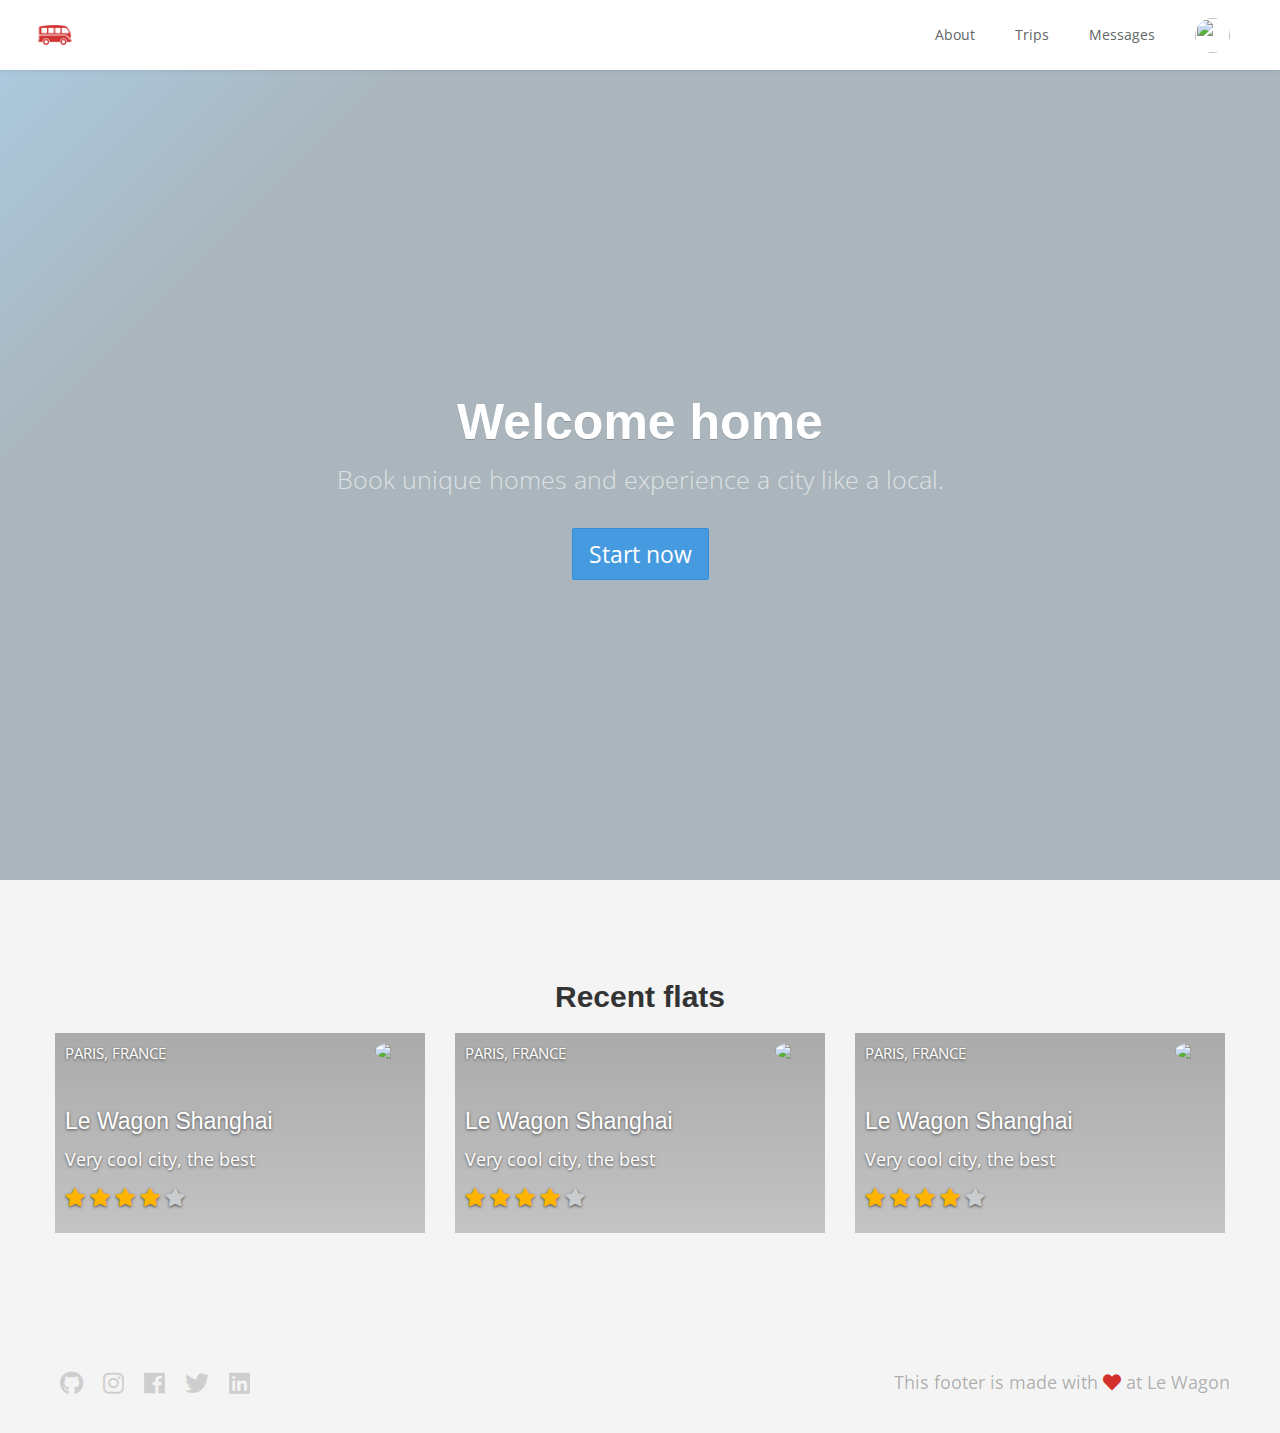
==== commit 0cfffe6f: "Automated commit at 2018-11-12 05:12:51 UTC by middleman-deploy 2.0.0-alpha" ====
--- a/index.html
+++ b/index.html
@@ -1,28 +1,134 @@
 <!doctype html>
 <html>
-  <head>
-    <meta charset="utf-8">
-    <meta http-equiv="x-ua-compatible" content="ie=edge">
-    <meta name="viewport"
-          content="width=device-width, initial-scale=1, shrink-to-fit=no">
-    <!-- Use the title from a page's frontmatter if it has one -->
-    <title>Le Wagon - Middleman</title>
-    <link href="stylesheets/application-d8451641.css" rel="stylesheet" />
-    <script src="javascripts/application-93de88c9.js"></script>
-    <link href="images/favicon-f15af148.png" rel="icon" type="image/png" />
-  </head>
-  <body>
-    <div id="home">
-  <div class="home-content">
-    <img src="images/logo-acc9c0ec.png" width="200" alt="Logo" />
-    <p>
-      Middleman is now running!
-    </p>
-    <p class="about">
-      <a href="about.html">More about this template</a>
-    </p>
+
+<head>
+  <meta charset="utf-8">
+  <meta http-equiv="x-ua-compatible" content="ie=edge">
+  <meta name="viewport" content="width=device-width, initial-scale=1, shrink-to-fit=no">
+  <!-- Use the title from a page's frontmatter if it has one -->
+  <title>
+    Le Wagon - Middleman
+  </title>
+  <link href="stylesheets/application-65402c24.css" rel="stylesheet" />
+  <script src="javascripts/application-93de88c9.js"></script>
+  <link href="images/favicon-f15af148.png" rel="icon" type="image/png" />
+</head>
+
+<body>
+  <div class="navbar-wagon">
+  <!-- Logo -->
+  <a href="/" class="navbar-wagon-brand">
+    <img src="images/logo-acc9c0ec.png" alt="logo">
+  </a>
+  <!-- Right Navigation -->
+  <div class="navbar-wagon-right hidden-xs hidden-sm">
+    <a href="team.html" class="navbar-wagon-item navbar-wagon-link">About</a>
+    <a href="" class="navbar-wagon-item navbar-wagon-link">Trips</a>
+    <a href="" class="navbar-wagon-item navbar-wagon-link">Messages</a>
+    <!-- Profile picture with dropdown list -->
+    <div class="navbar-wagon-item">
+      <div class="dropdown">
+        <img src="https://kitt.lewagon.com/placeholder/users/mkyoon713" class="avatar dropdown-toggle" id="navbar-wagon-menu" data-toggle="dropdown">
+        <ul class="dropdown-menu dropdown-menu-right navbar-wagon-dropdown-menu">
+          <li><a href="#">About</a></li>
+          <li><a href="#">Dashboard</a></li>
+          <li><a href="#">Log Out</a></li>
+        </ul>
+      </div>
+    </div>
+  </div>
+  <!-- Dropdown appearing on mobile only -->
+  <div class="navbar-wagon-item hidden-md hidden-lg">
+    <div class="dropdown">
+      <i class="fas fa-bars dropdown-toggle" data-toggle="dropdown" role="button"></i>
+      <ul class="dropdown-menu dropdown-menu-right navbar-wagon-dropdown-menu">
+        <li><a href="#">About</a></li>
+        <li><a href="#">Trips</a></li>
+        <li><a href="#">Messagese</a></li>
+      </ul>
+    </div>
   </div>
 </div>
+  <div class="banner" style="background-image: linear-gradient(-225deg, rgba(0,101,168,0.3) 0%, rgba(0,36,61,0.3) 20%), url('https://kitt.lewagon.com/placeholder/cities/berlin');">
+  <div class="banner-content">
+    <h1>Welcome home</h1>
+    <p>Book unique homes and experience a city like a local.</p>
+    <a class="btn btn-primary btn-lg">Start now</a>
+  </div>
+</div>
+<div class="container" id="home-flats">
+  <div>
+    <h2 class="text-center">Recent flats</h2>
+    <div class="row">
+      <div class="col-xs-12 col-sm-6 col-md-4">
+        <div class="card" style="background-image: linear-gradient(rgba(0,0,0,0.3), rgba(0,0,0,0.2)), url('https://kitt.lewagon.com/placeholder/cities/shanghai');">
+          <div class="card-category">PARIS, FRANCE</div>
+          <div class="card-description">
+            <h3>Le Wagon Shanghai</h3>
+            <p>Very cool city, the best</p>
+            <p class="rating">
+              <i class="fa fa-star" style="color: #ffb400"></i>
+              <i class="fa fa-star" style="color: #ffb400"></i>
+              <i class="fa fa-star" style="color: #ffb400"></i>
+              <i class="fa fa-star" style="color: #ffb400"></i>
+              <i class="fa fa-star" style="color: #cacccd"></i>
+            </p>
+          </div>
+          <img class="card-user" src="https://kitt.lewagon.com/placeholder/users/tgenaitay">
+          <a class="card-link" href="#" ></a>
+        </div>
+      </div>
+      <div class="col-xs-12 col-sm-6 col-md-4">
+        <div class="card" style="background-image: linear-gradient(rgba(0,0,0,0.3), rgba(0,0,0,0.2)), url('https://kitt.lewagon.com/placeholder/cities/shanghai');">
+          <div class="card-category">PARIS, FRANCE</div>
+          <div class="card-description">
+            <h3>Le Wagon Shanghai</h3>
+            <p>Very cool city, the best</p>
+            <p class="rating">
+              <i class="fa fa-star" style="color: #ffb400"></i>
+              <i class="fa fa-star" style="color: #ffb400"></i>
+              <i class="fa fa-star" style="color: #ffb400"></i>
+              <i class="fa fa-star" style="color: #ffb400"></i>
+              <i class="fa fa-star" style="color: #cacccd"></i>
+            </p>
+          </div>
+          <img class="card-user" src="https://kitt.lewagon.com/placeholder/users/tgenaitay">
+          <a class="card-link" href="#" ></a>
+        </div>
+      </div>
+      <div class="col-xs-12 col-sm-6 col-md-4">
+        <div class="card" style="background-image: linear-gradient(rgba(0,0,0,0.3), rgba(0,0,0,0.2)), url('https://kitt.lewagon.com/placeholder/cities/shanghai');">
+          <div class="card-category">PARIS, FRANCE</div>
+          <div class="card-description">
+            <h3>Le Wagon Shanghai</h3>
+            <p>Very cool city, the best</p>
+            <p class="rating">
+              <i class="fa fa-star" style="color: #ffb400"></i>
+              <i class="fa fa-star" style="color: #ffb400"></i>
+              <i class="fa fa-star" style="color: #ffb400"></i>
+              <i class="fa fa-star" style="color: #ffb400"></i>
+              <i class="fa fa-star" style="color: #cacccd"></i>
+            </p>
+          </div>
+          <img class="card-user" src="https://kitt.lewagon.com/placeholder/users/tgenaitay">
+          <a class="card-link" href="#" ></a>
+        </div>
+      </div>
+    </div>
+  </div>
+</div>
+  <div class="footer">
+  <div class="footer-links">
+    <a href="#"><i class="fab fa-github"></i></a>
+    <a href="#"><i class="fab fa-instagram"></i></a>
+    <a href="#"><i class="fab fa-facebook"></i></a>
+    <a href="#"><i class="fab fa-twitter"></i></a>
+    <a href="#"><i class="fab fa-linkedin"></i></a>
+  </div>
+  <div class="footer-copyright">
+    This footer is made with <i class="fas fa-heart"></i> at Le Wagon
+  </div>
+</div>
+</body>
 
-  </body>
-</html>
+</html>--- a/stylesheets/application-65402c24.css
+++ b/stylesheets/application-65402c24.css
@@ -0,0 +1,8 @@
+@import url("https://fonts.googleapis.com/css?family=Open+Sans:400,300,700|Raleway:400,100,300,700,500");@font-face{font-family:"Font Name";src:url(/fonts/FontFile.eot);src:url(/fonts/FontFile.eot?#iefix) format("embedded-opentype"),url(/fonts/FontFile.woff) format("woff"),url(/fonts/FontFile.ttf) format("truetype")}/*!
+ * Bootstrap v3.3.7 (http://getbootstrap.com)
+ * Copyright 2011-2016 Twitter, Inc.
+ * Licensed under MIT (https://github.com/twbs/bootstrap/blob/master/LICENSE)
+ *//*! normalize.css v3.0.3 | MIT License | github.com/necolas/normalize.css */html{font-family:sans-serif;-ms-text-size-adjust:100%;-webkit-text-size-adjust:100%}body{margin:0}article,aside,details,figcaption,figure,footer,header,hgroup,main,menu,nav,section,summary{display:block}audio,canvas,progress,video{display:inline-block;vertical-align:baseline}audio:not([controls]){display:none;height:0}[hidden],template{display:none}a{background-color:transparent}a:active,a:hover{outline:0}abbr[title]{border-bottom:1px dotted}b,strong{font-weight:bold}dfn{font-style:italic}h1{font-size:2em;margin:0.67em 0}mark{background:#ff0;color:#000}small{font-size:80%}sub,sup{font-size:75%;line-height:0;position:relative;vertical-align:baseline}sup{top:-0.5em}sub{bottom:-0.25em}img{border:0}svg:not(:root){overflow:hidden}figure{margin:1em 40px}hr{-webkit-box-sizing:content-box;box-sizing:content-box;height:0}pre{overflow:auto}code,kbd,pre,samp{font-family:monospace, monospace;font-size:1em}button,input,optgroup,select,textarea{color:inherit;font:inherit;margin:0}button{overflow:visible}button,select{text-transform:none}button,html input[type="button"],input[type="reset"],input[type="submit"]{-webkit-appearance:button;cursor:pointer}button[disabled],html input[disabled]{cursor:default}button::-moz-focus-inner,input::-moz-focus-inner{border:0;padding:0}input{line-height:normal}input[type="checkbox"],input[type="radio"]{-webkit-box-sizing:border-box;box-sizing:border-box;padding:0}input[type="number"]::-webkit-inner-spin-button,input[type="number"]::-webkit-outer-spin-button{height:auto}input[type="search"]{-webkit-appearance:textfield;-webkit-box-sizing:content-box;box-sizing:content-box}input[type="search"]::-webkit-search-cancel-button,input[type="search"]::-webkit-search-decoration{-webkit-appearance:none}fieldset{border:1px solid #c0c0c0;margin:0 2px;padding:0.35em 0.625em 0.75em}legend{border:0;padding:0}textarea{overflow:auto}optgroup{font-weight:bold}table{border-collapse:collapse;border-spacing:0}td,th{padding:0}/*! Source: https://github.com/h5bp/html5-boilerplate/blob/master/src/css/main.css */@media print{*,*:before,*:after{background:transparent !important;color:#000 !important;-webkit-box-shadow:none !important;box-shadow:none !important;text-shadow:none !important}a,a:visited{text-decoration:underline}a[href]:after{content:" (" attr(href) ")"}abbr[title]:after{content:" (" attr(title) ")"}a[href^="#"]:after,a[href^="javascript:"]:after{content:""}pre,blockquote{border:1px solid #999;page-break-inside:avoid}thead{display:table-header-group}tr,img{page-break-inside:avoid}img{max-width:100% !important}p,h2,h3{orphans:3;widows:3}h2,h3{page-break-after:avoid}.navbar{display:none}.btn>.caret,.dropup>.btn>.caret{border-top-color:#000 !important}.label{border:1px solid #000}.table{border-collapse:collapse !important}.table td,.table th{background-color:#fff !important}.table-bordered th,.table-bordered td{border:1px solid #ddd !important}}@font-face{font-family:'Glyphicons Halflings';src:url("../assets/bootstrap/glyphicons-halflings-regular-86b6f62b.eot");src:url("../assets/bootstrap/glyphicons-halflings-regular-86b6f62b.eot?#iefix") format("embedded-opentype"),url("../assets/bootstrap/glyphicons-halflings-regular-ca35b697.woff2") format("woff2"),url("../assets/bootstrap/glyphicons-halflings-regular-278e49a8.woff") format("woff"),url("../assets/bootstrap/glyphicons-halflings-regular-44bc1850.ttf") format("truetype"),url("../assets/bootstrap/glyphicons-halflings-regular-de51a849.svg#glyphicons_halflingsregular") format("svg")}.glyphicon{position:relative;top:1px;display:inline-block;font-family:'Glyphicons Halflings';font-style:normal;font-weight:normal;line-height:1;-webkit-font-smoothing:antialiased;-moz-osx-font-smoothing:grayscale}.glyphicon-asterisk:before{content:"\002a"}.glyphicon-plus:before{content:"\002b"}.glyphicon-euro:before,.glyphicon-eur:before{content:"\20ac"}.glyphicon-minus:before{content:"\2212"}.glyphicon-cloud:before{content:"\2601"}.glyphicon-envelope:before{content:"\2709"}.glyphicon-pencil:before{content:"\270f"}.glyphicon-glass:before{content:"\e001"}.glyphicon-music:before{content:"\e002"}.glyphicon-search:before{content:"\e003"}.glyphicon-heart:before{content:"\e005"}.glyphicon-star:before{content:"\e006"}.glyphicon-star-empty:before{content:"\e007"}.glyphicon-user:before{content:"\e008"}.glyphicon-film:before{content:"\e009"}.glyphicon-th-large:before{content:"\e010"}.glyphicon-th:before{content:"\e011"}.glyphicon-th-list:before{content:"\e012"}.glyphicon-ok:before{content:"\e013"}.glyphicon-remove:before{content:"\e014"}.glyphicon-zoom-in:before{content:"\e015"}.glyphicon-zoom-out:before{content:"\e016"}.glyphicon-off:before{content:"\e017"}.glyphicon-signal:before{content:"\e018"}.glyphicon-cog:before{content:"\e019"}.glyphicon-trash:before{content:"\e020"}.glyphicon-home:before{content:"\e021"}.glyphicon-file:before{content:"\e022"}.glyphicon-time:before{content:"\e023"}.glyphicon-road:before{content:"\e024"}.glyphicon-download-alt:before{content:"\e025"}.glyphicon-download:before{content:"\e026"}.glyphicon-upload:before{content:"\e027"}.glyphicon-inbox:before{content:"\e028"}.glyphicon-play-circle:before{content:"\e029"}.glyphicon-repeat:before{content:"\e030"}.glyphicon-refresh:before{content:"\e031"}.glyphicon-list-alt:before{content:"\e032"}.glyphicon-lock:before{content:"\e033"}.glyphicon-flag:before{content:"\e034"}.glyphicon-headphones:before{content:"\e035"}.glyphicon-volume-off:before{content:"\e036"}.glyphicon-volume-down:before{content:"\e037"}.glyphicon-volume-up:before{content:"\e038"}.glyphicon-qrcode:before{content:"\e039"}.glyphicon-barcode:before{content:"\e040"}.glyphicon-tag:before{content:"\e041"}.glyphicon-tags:before{content:"\e042"}.glyphicon-book:before{content:"\e043"}.glyphicon-bookmark:before{content:"\e044"}.glyphicon-print:before{content:"\e045"}.glyphicon-camera:before{content:"\e046"}.glyphicon-font:before{content:"\e047"}.glyphicon-bold:before{content:"\e048"}.glyphicon-italic:before{content:"\e049"}.glyphicon-text-height:before{content:"\e050"}.glyphicon-text-width:before{content:"\e051"}.glyphicon-align-left:before{content:"\e052"}.glyphicon-align-center:before{content:"\e053"}.glyphicon-align-right:before{content:"\e054"}.glyphicon-align-justify:before{content:"\e055"}.glyphicon-list:before{content:"\e056"}.glyphicon-indent-left:before{content:"\e057"}.glyphicon-indent-right:before{content:"\e058"}.glyphicon-facetime-video:before{content:"\e059"}.glyphicon-picture:before{content:"\e060"}.glyphicon-map-marker:before{content:"\e062"}.glyphicon-adjust:before{content:"\e063"}.glyphicon-tint:before{content:"\e064"}.glyphicon-edit:before{content:"\e065"}.glyphicon-share:before{content:"\e066"}.glyphicon-check:before{content:"\e067"}.glyphicon-move:before{content:"\e068"}.glyphicon-step-backward:before{content:"\e069"}.glyphicon-fast-backward:before{content:"\e070"}.glyphicon-backward:before{content:"\e071"}.glyphicon-play:before{content:"\e072"}.glyphicon-pause:before{content:"\e073"}.glyphicon-stop:before{content:"\e074"}.glyphicon-forward:before{content:"\e075"}.glyphicon-fast-forward:before{content:"\e076"}.glyphicon-step-forward:before{content:"\e077"}.glyphicon-eject:before{content:"\e078"}.glyphicon-chevron-left:before{content:"\e079"}.glyphicon-chevron-right:before{content:"\e080"}.glyphicon-plus-sign:before{content:"\e081"}.glyphicon-minus-sign:before{content:"\e082"}.glyphicon-remove-sign:before{content:"\e083"}.glyphicon-ok-sign:before{content:"\e084"}.glyphicon-question-sign:before{content:"\e085"}.glyphicon-info-sign:before{content:"\e086"}.glyphicon-screenshot:before{content:"\e087"}.glyphicon-remove-circle:before{content:"\e088"}.glyphicon-ok-circle:before{content:"\e089"}.glyphicon-ban-circle:before{content:"\e090"}.glyphicon-arrow-left:before{content:"\e091"}.glyphicon-arrow-right:before{content:"\e092"}.glyphicon-arrow-up:before{content:"\e093"}.glyphicon-arrow-down:before{content:"\e094"}.glyphicon-share-alt:before{content:"\e095"}.glyphicon-resize-full:before{content:"\e096"}.glyphicon-resize-small:before{content:"\e097"}.glyphicon-exclamation-sign:before{content:"\e101"}.glyphicon-gift:before{content:"\e102"}.glyphicon-leaf:before{content:"\e103"}.glyphicon-fire:before{content:"\e104"}.glyphicon-eye-open:before{content:"\e105"}.glyphicon-eye-close:before{content:"\e106"}.glyphicon-warning-sign:before{content:"\e107"}.glyphicon-plane:before{content:"\e108"}.glyphicon-calendar:before{content:"\e109"}.glyphicon-random:before{content:"\e110"}.glyphicon-comment:before{content:"\e111"}.glyphicon-magnet:before{content:"\e112"}.glyphicon-chevron-up:before{content:"\e113"}.glyphicon-chevron-down:before{content:"\e114"}.glyphicon-retweet:before{content:"\e115"}.glyphicon-shopping-cart:before{content:"\e116"}.glyphicon-folder-close:before{content:"\e117"}.glyphicon-folder-open:before{content:"\e118"}.glyphicon-resize-vertical:before{content:"\e119"}.glyphicon-resize-horizontal:before{content:"\e120"}.glyphicon-hdd:before{content:"\e121"}.glyphicon-bullhorn:before{content:"\e122"}.glyphicon-bell:before{content:"\e123"}.glyphicon-certificate:before{content:"\e124"}.glyphicon-thumbs-up:before{content:"\e125"}.glyphicon-thumbs-down:before{content:"\e126"}.glyphicon-hand-right:before{content:"\e127"}.glyphicon-hand-left:before{content:"\e128"}.glyphicon-hand-up:before{content:"\e129"}.glyphicon-hand-down:before{content:"\e130"}.glyphicon-circle-arrow-right:before{content:"\e131"}.glyphicon-circle-arrow-left:before{content:"\e132"}.glyphicon-circle-arrow-up:before{content:"\e133"}.glyphicon-circle-arrow-down:before{content:"\e134"}.glyphicon-globe:before{content:"\e135"}.glyphicon-wrench:before{content:"\e136"}.glyphicon-tasks:before{content:"\e137"}.glyphicon-filter:before{content:"\e138"}.glyphicon-briefcase:before{content:"\e139"}.glyphicon-fullscreen:before{content:"\e140"}.glyphicon-dashboard:before{content:"\e141"}.glyphicon-paperclip:before{content:"\e142"}.glyphicon-heart-empty:before{content:"\e143"}.glyphicon-link:before{content:"\e144"}.glyphicon-phone:before{content:"\e145"}.glyphicon-pushpin:before{content:"\e146"}.glyphicon-usd:before{content:"\e148"}.glyphicon-gbp:before{content:"\e149"}.glyphicon-sort:before{content:"\e150"}.glyphicon-sort-by-alphabet:before{content:"\e151"}.glyphicon-sort-by-alphabet-alt:before{content:"\e152"}.glyphicon-sort-by-order:before{content:"\e153"}.glyphicon-sort-by-order-alt:before{content:"\e154"}.glyphicon-sort-by-attributes:before{content:"\e155"}.glyphicon-sort-by-attributes-alt:before{content:"\e156"}.glyphicon-unchecked:before{content:"\e157"}.glyphicon-expand:before{content:"\e158"}.glyphicon-collapse-down:before{content:"\e159"}.glyphicon-collapse-up:before{content:"\e160"}.glyphicon-log-in:before{content:"\e161"}.glyphicon-flash:before{content:"\e162"}.glyphicon-log-out:before{content:"\e163"}.glyphicon-new-window:before{content:"\e164"}.glyphicon-record:before{content:"\e165"}.glyphicon-save:before{content:"\e166"}.glyphicon-open:before{content:"\e167"}.glyphicon-saved:before{content:"\e168"}.glyphicon-import:before{content:"\e169"}.glyphicon-export:before{content:"\e170"}.glyphicon-send:before{content:"\e171"}.glyphicon-floppy-disk:before{content:"\e172"}.glyphicon-floppy-saved:before{content:"\e173"}.glyphicon-floppy-remove:before{content:"\e174"}.glyphicon-floppy-save:before{content:"\e175"}.glyphicon-floppy-open:before{content:"\e176"}.glyphicon-credit-card:before{content:"\e177"}.glyphicon-transfer:before{content:"\e178"}.glyphicon-cutlery:before{content:"\e179"}.glyphicon-header:before{content:"\e180"}.glyphicon-compressed:before{content:"\e181"}.glyphicon-earphone:before{content:"\e182"}.glyphicon-phone-alt:before{content:"\e183"}.glyphicon-tower:before{content:"\e184"}.glyphicon-stats:before{content:"\e185"}.glyphicon-sd-video:before{content:"\e186"}.glyphicon-hd-video:before{content:"\e187"}.glyphicon-subtitles:before{content:"\e188"}.glyphicon-sound-stereo:before{content:"\e189"}.glyphicon-sound-dolby:before{content:"\e190"}.glyphicon-sound-5-1:before{content:"\e191"}.glyphicon-sound-6-1:before{content:"\e192"}.glyphicon-sound-7-1:before{content:"\e193"}.glyphicon-copyright-mark:before{content:"\e194"}.glyphicon-registration-mark:before{content:"\e195"}.glyphicon-cloud-download:before{content:"\e197"}.glyphicon-cloud-upload:before{content:"\e198"}.glyphicon-tree-conifer:before{content:"\e199"}.glyphicon-tree-deciduous:before{content:"\e200"}.glyphicon-cd:before{content:"\e201"}.glyphicon-save-file:before{content:"\e202"}.glyphicon-open-file:before{content:"\e203"}.glyphicon-level-up:before{content:"\e204"}.glyphicon-copy:before{content:"\e205"}.glyphicon-paste:before{content:"\e206"}.glyphicon-alert:before{content:"\e209"}.glyphicon-equalizer:before{content:"\e210"}.glyphicon-king:before{content:"\e211"}.glyphicon-queen:before{content:"\e212"}.glyphicon-pawn:before{content:"\e213"}.glyphicon-bishop:before{content:"\e214"}.glyphicon-knight:before{content:"\e215"}.glyphicon-baby-formula:before{content:"\e216"}.glyphicon-tent:before{content:"\26fa"}.glyphicon-blackboard:before{content:"\e218"}.glyphicon-bed:before{content:"\e219"}.glyphicon-apple:before{content:"\f8ff"}.glyphicon-erase:before{content:"\e221"}.glyphicon-hourglass:before{content:"\231b"}.glyphicon-lamp:before{content:"\e223"}.glyphicon-duplicate:before{content:"\e224"}.glyphicon-piggy-bank:before{content:"\e225"}.glyphicon-scissors:before{content:"\e226"}.glyphicon-bitcoin:before{content:"\e227"}.glyphicon-btc:before{content:"\e227"}.glyphicon-xbt:before{content:"\e227"}.glyphicon-yen:before{content:"\00a5"}.glyphicon-jpy:before{content:"\00a5"}.glyphicon-ruble:before{content:"\20bd"}.glyphicon-rub:before{content:"\20bd"}.glyphicon-scale:before{content:"\e230"}.glyphicon-ice-lolly:before{content:"\e231"}.glyphicon-ice-lolly-tasted:before{content:"\e232"}.glyphicon-education:before{content:"\e233"}.glyphicon-option-horizontal:before{content:"\e234"}.glyphicon-option-vertical:before{content:"\e235"}.glyphicon-menu-hamburger:before{content:"\e236"}.glyphicon-modal-window:before{content:"\e237"}.glyphicon-oil:before{content:"\e238"}.glyphicon-grain:before{content:"\e239"}.glyphicon-sunglasses:before{content:"\e240"}.glyphicon-text-size:before{content:"\e241"}.glyphicon-text-color:before{content:"\e242"}.glyphicon-text-background:before{content:"\e243"}.glyphicon-object-align-top:before{content:"\e244"}.glyphicon-object-align-bottom:before{content:"\e245"}.glyphicon-object-align-horizontal:before{content:"\e246"}.glyphicon-object-align-left:before{content:"\e247"}.glyphicon-object-align-vertical:before{content:"\e248"}.glyphicon-object-align-right:before{content:"\e249"}.glyphicon-triangle-right:before{content:"\e250"}.glyphicon-triangle-left:before{content:"\e251"}.glyphicon-triangle-bottom:before{content:"\e252"}.glyphicon-triangle-top:before{content:"\e253"}.glyphicon-console:before{content:"\e254"}.glyphicon-superscript:before{content:"\e255"}.glyphicon-subscript:before{content:"\e256"}.glyphicon-menu-left:before{content:"\e257"}.glyphicon-menu-right:before{content:"\e258"}.glyphicon-menu-down:before{content:"\e259"}.glyphicon-menu-up:before{content:"\e260"}*{-webkit-box-sizing:border-box;box-sizing:border-box}*:before,*:after{-webkit-box-sizing:border-box;box-sizing:border-box}html{font-size:10px;-webkit-tap-highlight-color:transparent}body{font-family:"Open Sans", "Helvetica", "sans-serif";font-size:18px;line-height:1.42857143;color:#333333;background-color:#F4F4F4}input,button,select,textarea{font-family:inherit;font-size:inherit;line-height:inherit}a{color:#469AE0;text-decoration:none}a:hover,a:focus{color:#1f74ba;text-decoration:underline}a:focus{outline:5px auto -webkit-focus-ring-color;outline-offset:-2px}figure{margin:0}img{vertical-align:middle}.img-responsive{display:block;max-width:100%;height:auto}.img-rounded{border-radius:2px}.img-thumbnail{padding:4px;line-height:1.42857143;background-color:#F4F4F4;border:1px solid #ddd;border-radius:2px;-webkit-transition:all 0.2s ease-in-out;transition:all 0.2s ease-in-out;display:inline-block;max-width:100%;height:auto}.img-circle{border-radius:50%}hr{margin-top:25px;margin-bottom:25px;border:0;border-top:1px solid #eeeeee}.sr-only{position:absolute;width:1px;height:1px;margin:-1px;padding:0;overflow:hidden;clip:rect(0, 0, 0, 0);border:0}.sr-only-focusable:active,.sr-only-focusable:focus{position:static;width:auto;height:auto;margin:0;overflow:visible;clip:auto}[role="button"]{cursor:pointer}h1,h2,h3,h4,h5,h6,.h1,.h2,.h3,.h4,.h5,.h6{font-family:"Varela", "Helvetica", "sans-serif";font-weight:500;line-height:1.1;color:inherit}h1 small,h1 .small,h2 small,h2 .small,h3 small,h3 .small,h4 small,h4 .small,h5 small,h5 .small,h6 small,h6 .small,.h1 small,.h1 .small,.h2 small,.h2 .small,.h3 small,.h3 .small,.h4 small,.h4 .small,.h5 small,.h5 .small,.h6 small,.h6 .small{font-weight:normal;line-height:1;color:#777777}h1,.h1,h2,.h2,h3,.h3{margin-top:25px;margin-bottom:12.5px}h1 small,h1 .small,.h1 small,.h1 .small,h2 small,h2 .small,.h2 small,.h2 .small,h3 small,h3 .small,.h3 small,.h3 .small{font-size:65%}h4,.h4,h5,.h5,h6,.h6{margin-top:12.5px;margin-bottom:12.5px}h4 small,h4 .small,.h4 small,.h4 .small,h5 small,h5 .small,.h5 small,.h5 .small,h6 small,h6 .small,.h6 small,.h6 .small{font-size:75%}h1,.h1{font-size:46px}h2,.h2{font-size:38px}h3,.h3{font-size:23px}h4,.h4{font-size:23px}h5,.h5{font-size:18px}h6,.h6{font-size:16px}p{margin:0 0 12.5px}.lead{margin-bottom:25px;font-size:20px;font-weight:300;line-height:1.4}@media (min-width: 768px){.lead{font-size:27px}}small,.small{font-size:88%}mark,.mark{background-color:#fcf8e3;padding:.2em}.text-left{text-align:left}.text-right{text-align:right}.text-center{text-align:center}.text-justify{text-align:justify}.text-nowrap{white-space:nowrap}.text-lowercase{text-transform:lowercase}.text-uppercase,.initialism{text-transform:uppercase}.text-capitalize{text-transform:capitalize}.text-muted{color:#777777}.text-primary{color:#469AE0}a.text-primary:hover,a.text-primary:focus{color:#2381d0}.text-success{color:#3c763d}a.text-success:hover,a.text-success:focus{color:#2b542c}.text-info{color:#31708f}a.text-info:hover,a.text-info:focus{color:#245269}.text-warning{color:#8a6d3b}a.text-warning:hover,a.text-warning:focus{color:#66512c}.text-danger{color:#a94442}a.text-danger:hover,a.text-danger:focus{color:#843534}.bg-primary{color:#fff}.bg-primary{background-color:#469AE0}a.bg-primary:hover,a.bg-primary:focus{background-color:#2381d0}.bg-success{background-color:#dff0d8}a.bg-success:hover,a.bg-success:focus{background-color:#c1e2b3}.bg-info{background-color:#d9edf7}a.bg-info:hover,a.bg-info:focus{background-color:#afd9ee}.bg-warning{background-color:#fcf8e3}a.bg-warning:hover,a.bg-warning:focus{background-color:#f7ecb5}.bg-danger{background-color:#f2dede}a.bg-danger:hover,a.bg-danger:focus{background-color:#e4b9b9}.page-header{padding-bottom:11.5px;margin:50px 0 25px;border-bottom:1px solid #eeeeee}ul,ol{margin-top:0;margin-bottom:12.5px}ul ul,ul ol,ol ul,ol ol{margin-bottom:0}.list-unstyled{padding-left:0;list-style:none}.list-inline{padding-left:0;list-style:none;margin-left:-5px}.list-inline>li{display:inline-block;padding-left:5px;padding-right:5px}dl{margin-top:0;margin-bottom:25px}dt,dd{line-height:1.42857143}dt{font-weight:bold}dd{margin-left:0}.dl-horizontal dd:before,.dl-horizontal dd:after{content:" ";display:table}.dl-horizontal dd:after{clear:both}@media (min-width: 768px){.dl-horizontal dt{float:left;width:160px;clear:left;text-align:right;overflow:hidden;text-overflow:ellipsis;white-space:nowrap}.dl-horizontal dd{margin-left:180px}}abbr[title],abbr[data-original-title]{cursor:help;border-bottom:1px dotted #777777}.initialism{font-size:90%}blockquote{padding:12.5px 25px;margin:0 0 25px;font-size:22.5px;border-left:5px solid #eeeeee}blockquote p:last-child,blockquote ul:last-child,blockquote ol:last-child{margin-bottom:0}blockquote footer,blockquote small,blockquote .small{display:block;font-size:80%;line-height:1.42857143;color:#777777}blockquote footer:before,blockquote small:before,blockquote .small:before{content:'\2014 \00A0'}.blockquote-reverse,blockquote.pull-right{padding-right:15px;padding-left:0;border-right:5px solid #eeeeee;border-left:0;text-align:right}.blockquote-reverse footer:before,.blockquote-reverse small:before,.blockquote-reverse .small:before,blockquote.pull-right footer:before,blockquote.pull-right small:before,blockquote.pull-right .small:before{content:''}.blockquote-reverse footer:after,.blockquote-reverse small:after,.blockquote-reverse .small:after,blockquote.pull-right footer:after,blockquote.pull-right small:after,blockquote.pull-right .small:after{content:'\00A0 \2014'}address{margin-bottom:25px;font-style:normal;line-height:1.42857143}code,kbd,pre,samp{font-family:Menlo, Monaco, Consolas, "Courier New", monospace}code{padding:2px 4px;font-size:90%;color:#c7254e;background-color:#f9f2f4;border-radius:2px}kbd{padding:2px 4px;font-size:90%;color:#fff;background-color:#333;border-radius:2px;-webkit-box-shadow:inset 0 -1px 0 rgba(0,0,0,0.25);box-shadow:inset 0 -1px 0 rgba(0,0,0,0.25)}kbd kbd{padding:0;font-size:100%;font-weight:bold;-webkit-box-shadow:none;box-shadow:none}pre{display:block;padding:12px;margin:0 0 12.5px;font-size:17px;line-height:1.42857143;word-break:break-all;word-wrap:break-word;color:#333333;background-color:#f5f5f5;border:1px solid #ccc;border-radius:2px}pre code{padding:0;font-size:inherit;color:inherit;white-space:pre-wrap;background-color:transparent;border-radius:0}.pre-scrollable{max-height:340px;overflow-y:scroll}.container{margin-right:auto;margin-left:auto;padding-left:15px;padding-right:15px}.container:before,.container:after{content:" ";display:table}.container:after{clear:both}@media (min-width: 768px){.container{width:750px}}@media (min-width: 992px){.container{width:970px}}@media (min-width: 1200px){.container{width:1170px}}.container-fluid{margin-right:auto;margin-left:auto;padding-left:15px;padding-right:15px}.container-fluid:before,.container-fluid:after{content:" ";display:table}.container-fluid:after{clear:both}.row{margin-left:-15px;margin-right:-15px}.row:before,.row:after{content:" ";display:table}.row:after{clear:both}.col-xs-1,.col-sm-1,.col-md-1,.col-lg-1,.col-xs-2,.col-sm-2,.col-md-2,.col-lg-2,.col-xs-3,.col-sm-3,.col-md-3,.col-lg-3,.col-xs-4,.col-sm-4,.col-md-4,.col-lg-4,.col-xs-5,.col-sm-5,.col-md-5,.col-lg-5,.col-xs-6,.col-sm-6,.col-md-6,.col-lg-6,.col-xs-7,.col-sm-7,.col-md-7,.col-lg-7,.col-xs-8,.col-sm-8,.col-md-8,.col-lg-8,.col-xs-9,.col-sm-9,.col-md-9,.col-lg-9,.col-xs-10,.col-sm-10,.col-md-10,.col-lg-10,.col-xs-11,.col-sm-11,.col-md-11,.col-lg-11,.col-xs-12,.col-sm-12,.col-md-12,.col-lg-12{position:relative;min-height:1px;padding-left:15px;padding-right:15px}.col-xs-1,.col-xs-2,.col-xs-3,.col-xs-4,.col-xs-5,.col-xs-6,.col-xs-7,.col-xs-8,.col-xs-9,.col-xs-10,.col-xs-11,.col-xs-12{float:left}.col-xs-1{width:8.33333333%}.col-xs-2{width:16.66666667%}.col-xs-3{width:25%}.col-xs-4{width:33.33333333%}.col-xs-5{width:41.66666667%}.col-xs-6{width:50%}.col-xs-7{width:58.33333333%}.col-xs-8{width:66.66666667%}.col-xs-9{width:75%}.col-xs-10{width:83.33333333%}.col-xs-11{width:91.66666667%}.col-xs-12{width:100%}.col-xs-pull-0{right:auto}.col-xs-pull-1{right:8.33333333%}.col-xs-pull-2{right:16.66666667%}.col-xs-pull-3{right:25%}.col-xs-pull-4{right:33.33333333%}.col-xs-pull-5{right:41.66666667%}.col-xs-pull-6{right:50%}.col-xs-pull-7{right:58.33333333%}.col-xs-pull-8{right:66.66666667%}.col-xs-pull-9{right:75%}.col-xs-pull-10{right:83.33333333%}.col-xs-pull-11{right:91.66666667%}.col-xs-pull-12{right:100%}.col-xs-push-0{left:auto}.col-xs-push-1{left:8.33333333%}.col-xs-push-2{left:16.66666667%}.col-xs-push-3{left:25%}.col-xs-push-4{left:33.33333333%}.col-xs-push-5{left:41.66666667%}.col-xs-push-6{left:50%}.col-xs-push-7{left:58.33333333%}.col-xs-push-8{left:66.66666667%}.col-xs-push-9{left:75%}.col-xs-push-10{left:83.33333333%}.col-xs-push-11{left:91.66666667%}.col-xs-push-12{left:100%}.col-xs-offset-0{margin-left:0%}.col-xs-offset-1{margin-left:8.33333333%}.col-xs-offset-2{margin-left:16.66666667%}.col-xs-offset-3{margin-left:25%}.col-xs-offset-4{margin-left:33.33333333%}.col-xs-offset-5{margin-left:41.66666667%}.col-xs-offset-6{margin-left:50%}.col-xs-offset-7{margin-left:58.33333333%}.col-xs-offset-8{margin-left:66.66666667%}.col-xs-offset-9{margin-left:75%}.col-xs-offset-10{margin-left:83.33333333%}.col-xs-offset-11{margin-left:91.66666667%}.col-xs-offset-12{margin-left:100%}@media (min-width: 768px){.col-sm-1,.col-sm-2,.col-sm-3,.col-sm-4,.col-sm-5,.col-sm-6,.col-sm-7,.col-sm-8,.col-sm-9,.col-sm-10,.col-sm-11,.col-sm-12{float:left}.col-sm-1{width:8.33333333%}.col-sm-2{width:16.66666667%}.col-sm-3{width:25%}.col-sm-4{width:33.33333333%}.col-sm-5{width:41.66666667%}.col-sm-6{width:50%}.col-sm-7{width:58.33333333%}.col-sm-8{width:66.66666667%}.col-sm-9{width:75%}.col-sm-10{width:83.33333333%}.col-sm-11{width:91.66666667%}.col-sm-12{width:100%}.col-sm-pull-0{right:auto}.col-sm-pull-1{right:8.33333333%}.col-sm-pull-2{right:16.66666667%}.col-sm-pull-3{right:25%}.col-sm-pull-4{right:33.33333333%}.col-sm-pull-5{right:41.66666667%}.col-sm-pull-6{right:50%}.col-sm-pull-7{right:58.33333333%}.col-sm-pull-8{right:66.66666667%}.col-sm-pull-9{right:75%}.col-sm-pull-10{right:83.33333333%}.col-sm-pull-11{right:91.66666667%}.col-sm-pull-12{right:100%}.col-sm-push-0{left:auto}.col-sm-push-1{left:8.33333333%}.col-sm-push-2{left:16.66666667%}.col-sm-push-3{left:25%}.col-sm-push-4{left:33.33333333%}.col-sm-push-5{left:41.66666667%}.col-sm-push-6{left:50%}.col-sm-push-7{left:58.33333333%}.col-sm-push-8{left:66.66666667%}.col-sm-push-9{left:75%}.col-sm-push-10{left:83.33333333%}.col-sm-push-11{left:91.66666667%}.col-sm-push-12{left:100%}.col-sm-offset-0{margin-left:0%}.col-sm-offset-1{margin-left:8.33333333%}.col-sm-offset-2{margin-left:16.66666667%}.col-sm-offset-3{margin-left:25%}.col-sm-offset-4{margin-left:33.33333333%}.col-sm-offset-5{margin-left:41.66666667%}.col-sm-offset-6{margin-left:50%}.col-sm-offset-7{margin-left:58.33333333%}.col-sm-offset-8{margin-left:66.66666667%}.col-sm-offset-9{margin-left:75%}.col-sm-offset-10{margin-left:83.33333333%}.col-sm-offset-11{margin-left:91.66666667%}.col-sm-offset-12{margin-left:100%}}@media (min-width: 992px){.col-md-1,.col-md-2,.col-md-3,.col-md-4,.col-md-5,.col-md-6,.col-md-7,.col-md-8,.col-md-9,.col-md-10,.col-md-11,.col-md-12{float:left}.col-md-1{width:8.33333333%}.col-md-2{width:16.66666667%}.col-md-3{width:25%}.col-md-4{width:33.33333333%}.col-md-5{width:41.66666667%}.col-md-6{width:50%}.col-md-7{width:58.33333333%}.col-md-8{width:66.66666667%}.col-md-9{width:75%}.col-md-10{width:83.33333333%}.col-md-11{width:91.66666667%}.col-md-12{width:100%}.col-md-pull-0{right:auto}.col-md-pull-1{right:8.33333333%}.col-md-pull-2{right:16.66666667%}.col-md-pull-3{right:25%}.col-md-pull-4{right:33.33333333%}.col-md-pull-5{right:41.66666667%}.col-md-pull-6{right:50%}.col-md-pull-7{right:58.33333333%}.col-md-pull-8{right:66.66666667%}.col-md-pull-9{right:75%}.col-md-pull-10{right:83.33333333%}.col-md-pull-11{right:91.66666667%}.col-md-pull-12{right:100%}.col-md-push-0{left:auto}.col-md-push-1{left:8.33333333%}.col-md-push-2{left:16.66666667%}.col-md-push-3{left:25%}.col-md-push-4{left:33.33333333%}.col-md-push-5{left:41.66666667%}.col-md-push-6{left:50%}.col-md-push-7{left:58.33333333%}.col-md-push-8{left:66.66666667%}.col-md-push-9{left:75%}.col-md-push-10{left:83.33333333%}.col-md-push-11{left:91.66666667%}.col-md-push-12{left:100%}.col-md-offset-0{margin-left:0%}.col-md-offset-1{margin-left:8.33333333%}.col-md-offset-2{margin-left:16.66666667%}.col-md-offset-3{margin-left:25%}.col-md-offset-4{margin-left:33.33333333%}.col-md-offset-5{margin-left:41.66666667%}.col-md-offset-6{margin-left:50%}.col-md-offset-7{margin-left:58.33333333%}.col-md-offset-8{margin-left:66.66666667%}.col-md-offset-9{margin-left:75%}.col-md-offset-10{margin-left:83.33333333%}.col-md-offset-11{margin-left:91.66666667%}.col-md-offset-12{margin-left:100%}}@media (min-width: 1200px){.col-lg-1,.col-lg-2,.col-lg-3,.col-lg-4,.col-lg-5,.col-lg-6,.col-lg-7,.col-lg-8,.col-lg-9,.col-lg-10,.col-lg-11,.col-lg-12{float:left}.col-lg-1{width:8.33333333%}.col-lg-2{width:16.66666667%}.col-lg-3{width:25%}.col-lg-4{width:33.33333333%}.col-lg-5{width:41.66666667%}.col-lg-6{width:50%}.col-lg-7{width:58.33333333%}.col-lg-8{width:66.66666667%}.col-lg-9{width:75%}.col-lg-10{width:83.33333333%}.col-lg-11{width:91.66666667%}.col-lg-12{width:100%}.col-lg-pull-0{right:auto}.col-lg-pull-1{right:8.33333333%}.col-lg-pull-2{right:16.66666667%}.col-lg-pull-3{right:25%}.col-lg-pull-4{right:33.33333333%}.col-lg-pull-5{right:41.66666667%}.col-lg-pull-6{right:50%}.col-lg-pull-7{right:58.33333333%}.col-lg-pull-8{right:66.66666667%}.col-lg-pull-9{right:75%}.col-lg-pull-10{right:83.33333333%}.col-lg-pull-11{right:91.66666667%}.col-lg-pull-12{right:100%}.col-lg-push-0{left:auto}.col-lg-push-1{left:8.33333333%}.col-lg-push-2{left:16.66666667%}.col-lg-push-3{left:25%}.col-lg-push-4{left:33.33333333%}.col-lg-push-5{left:41.66666667%}.col-lg-push-6{left:50%}.col-lg-push-7{left:58.33333333%}.col-lg-push-8{left:66.66666667%}.col-lg-push-9{left:75%}.col-lg-push-10{left:83.33333333%}.col-lg-push-11{left:91.66666667%}.col-lg-push-12{left:100%}.col-lg-offset-0{margin-left:0%}.col-lg-offset-1{margin-left:8.33333333%}.col-lg-offset-2{margin-left:16.66666667%}.col-lg-offset-3{margin-left:25%}.col-lg-offset-4{margin-left:33.33333333%}.col-lg-offset-5{margin-left:41.66666667%}.col-lg-offset-6{margin-left:50%}.col-lg-offset-7{margin-left:58.33333333%}.col-lg-offset-8{margin-left:66.66666667%}.col-lg-offset-9{margin-left:75%}.col-lg-offset-10{margin-left:83.33333333%}.col-lg-offset-11{margin-left:91.66666667%}.col-lg-offset-12{margin-left:100%}}table{background-color:transparent}caption{padding-top:8px;padding-bottom:8px;color:#777777;text-align:left}th{text-align:left}.table{width:100%;max-width:100%;margin-bottom:25px}.table>thead>tr>th,.table>thead>tr>td,.table>tbody>tr>th,.table>tbody>tr>td,.table>tfoot>tr>th,.table>tfoot>tr>td{padding:8px;line-height:1.42857143;vertical-align:top;border-top:1px solid #ddd}.table>thead>tr>th{vertical-align:bottom;border-bottom:2px solid #ddd}.table>caption+thead>tr:first-child>th,.table>caption+thead>tr:first-child>td,.table>colgroup+thead>tr:first-child>th,.table>colgroup+thead>tr:first-child>td,.table>thead:first-child>tr:first-child>th,.table>thead:first-child>tr:first-child>td{border-top:0}.table>tbody+tbody{border-top:2px solid #ddd}.table .table{background-color:#F4F4F4}.table-condensed>thead>tr>th,.table-condensed>thead>tr>td,.table-condensed>tbody>tr>th,.table-condensed>tbody>tr>td,.table-condensed>tfoot>tr>th,.table-condensed>tfoot>tr>td{padding:5px}.table-bordered{border:1px solid #ddd}.table-bordered>thead>tr>th,.table-bordered>thead>tr>td,.table-bordered>tbody>tr>th,.table-bordered>tbody>tr>td,.table-bordered>tfoot>tr>th,.table-bordered>tfoot>tr>td{border:1px solid #ddd}.table-bordered>thead>tr>th,.table-bordered>thead>tr>td{border-bottom-width:2px}.table-striped>tbody>tr:nth-of-type(odd){background-color:#f9f9f9}.table-hover>tbody>tr:hover{background-color:#f5f5f5}table col[class*="col-"]{position:static;float:none;display:table-column}table td[class*="col-"],table th[class*="col-"]{position:static;float:none;display:table-cell}.table>thead>tr>td.active,.table>thead>tr>th.active,.table>thead>tr.active>td,.table>thead>tr.active>th,.table>tbody>tr>td.active,.table>tbody>tr>th.active,.table>tbody>tr.active>td,.table>tbody>tr.active>th,.table>tfoot>tr>td.active,.table>tfoot>tr>th.active,.table>tfoot>tr.active>td,.table>tfoot>tr.active>th{background-color:#f5f5f5}.table-hover>tbody>tr>td.active:hover,.table-hover>tbody>tr>th.active:hover,.table-hover>tbody>tr.active:hover>td,.table-hover>tbody>tr:hover>.active,.table-hover>tbody>tr.active:hover>th{background-color:#e8e8e8}.table>thead>tr>td.success,.table>thead>tr>th.success,.table>thead>tr.success>td,.table>thead>tr.success>th,.table>tbody>tr>td.success,.table>tbody>tr>th.success,.table>tbody>tr.success>td,.table>tbody>tr.success>th,.table>tfoot>tr>td.success,.table>tfoot>tr>th.success,.table>tfoot>tr.success>td,.table>tfoot>tr.success>th{background-color:#dff0d8}.table-hover>tbody>tr>td.success:hover,.table-hover>tbody>tr>th.success:hover,.table-hover>tbody>tr.success:hover>td,.table-hover>tbody>tr:hover>.success,.table-hover>tbody>tr.success:hover>th{background-color:#d0e9c6}.table>thead>tr>td.info,.table>thead>tr>th.info,.table>thead>tr.info>td,.table>thead>tr.info>th,.table>tbody>tr>td.info,.table>tbody>tr>th.info,.table>tbody>tr.info>td,.table>tbody>tr.info>th,.table>tfoot>tr>td.info,.table>tfoot>tr>th.info,.table>tfoot>tr.info>td,.table>tfoot>tr.info>th{background-color:#d9edf7}.table-hover>tbody>tr>td.info:hover,.table-hover>tbody>tr>th.info:hover,.table-hover>tbody>tr.info:hover>td,.table-hover>tbody>tr:hover>.info,.table-hover>tbody>tr.info:hover>th{background-color:#c4e3f3}.table>thead>tr>td.warning,.table>thead>tr>th.warning,.table>thead>tr.warning>td,.table>thead>tr.warning>th,.table>tbody>tr>td.warning,.table>tbody>tr>th.warning,.table>tbody>tr.warning>td,.table>tbody>tr.warning>th,.table>tfoot>tr>td.warning,.table>tfoot>tr>th.warning,.table>tfoot>tr.warning>td,.table>tfoot>tr.warning>th{background-color:#fcf8e3}.table-hover>tbody>tr>td.warning:hover,.table-hover>tbody>tr>th.warning:hover,.table-hover>tbody>tr.warning:hover>td,.table-hover>tbody>tr:hover>.warning,.table-hover>tbody>tr.warning:hover>th{background-color:#faf2cc}.table>thead>tr>td.danger,.table>thead>tr>th.danger,.table>thead>tr.danger>td,.table>thead>tr.danger>th,.table>tbody>tr>td.danger,.table>tbody>tr>th.danger,.table>tbody>tr.danger>td,.table>tbody>tr.danger>th,.table>tfoot>tr>td.danger,.table>tfoot>tr>th.danger,.table>tfoot>tr.danger>td,.table>tfoot>tr.danger>th{background-color:#f2dede}.table-hover>tbody>tr>td.danger:hover,.table-hover>tbody>tr>th.danger:hover,.table-hover>tbody>tr.danger:hover>td,.table-hover>tbody>tr:hover>.danger,.table-hover>tbody>tr.danger:hover>th{background-color:#ebcccc}.table-responsive{overflow-x:auto;min-height:0.01%}@media screen and (max-width: 767px){.table-responsive{width:100%;margin-bottom:18.75px;overflow-y:hidden;-ms-overflow-style:-ms-autohiding-scrollbar;border:1px solid #ddd}.table-responsive>.table{margin-bottom:0}.table-responsive>.table>thead>tr>th,.table-responsive>.table>thead>tr>td,.table-responsive>.table>tbody>tr>th,.table-responsive>.table>tbody>tr>td,.table-responsive>.table>tfoot>tr>th,.table-responsive>.table>tfoot>tr>td{white-space:nowrap}.table-responsive>.table-bordered{border:0}.table-responsive>.table-bordered>thead>tr>th:first-child,.table-responsive>.table-bordered>thead>tr>td:first-child,.table-responsive>.table-bordered>tbody>tr>th:first-child,.table-responsive>.table-bordered>tbody>tr>td:first-child,.table-responsive>.table-bordered>tfoot>tr>th:first-child,.table-responsive>.table-bordered>tfoot>tr>td:first-child{border-left:0}.table-responsive>.table-bordered>thead>tr>th:last-child,.table-responsive>.table-bordered>thead>tr>td:last-child,.table-responsive>.table-bordered>tbody>tr>th:last-child,.table-responsive>.table-bordered>tbody>tr>td:last-child,.table-responsive>.table-bordered>tfoot>tr>th:last-child,.table-responsive>.table-bordered>tfoot>tr>td:last-child{border-right:0}.table-responsive>.table-bordered>tbody>tr:last-child>th,.table-responsive>.table-bordered>tbody>tr:last-child>td,.table-responsive>.table-bordered>tfoot>tr:last-child>th,.table-responsive>.table-bordered>tfoot>tr:last-child>td{border-bottom:0}}fieldset{padding:0;margin:0;border:0;min-width:0}legend{display:block;width:100%;padding:0;margin-bottom:25px;font-size:27px;line-height:inherit;color:#333333;border:0;border-bottom:1px solid #e5e5e5}label{display:inline-block;max-width:100%;margin-bottom:5px;font-weight:bold}input[type="search"]{-webkit-box-sizing:border-box;box-sizing:border-box}input[type="radio"],input[type="checkbox"]{margin:4px 0 0;margin-top:1px \9;line-height:normal}input[type="file"]{display:block}input[type="range"]{display:block;width:100%}select[multiple],select[size]{height:auto}input[type="file"]:focus,input[type="radio"]:focus,input[type="checkbox"]:focus{outline:5px auto -webkit-focus-ring-color;outline-offset:-2px}output{display:block;padding-top:7px;font-size:18px;line-height:1.42857143;color:#000000}.form-control{display:block;width:100%;height:39px;padding:6px 12px;font-size:18px;line-height:1.42857143;color:#000000;background-color:#fff;background-image:none;border:1px solid #ccc;border-radius:2px;-webkit-box-shadow:inset 0 1px 1px rgba(0,0,0,0.075);box-shadow:inset 0 1px 1px rgba(0,0,0,0.075);-webkit-transition:border-color ease-in-out 0.15s, box-shadow ease-in-out 0.15s;-webkit-transition:border-color ease-in-out 0.15s, -webkit-box-shadow ease-in-out 0.15s;transition:border-color ease-in-out 0.15s, -webkit-box-shadow ease-in-out 0.15s;transition:border-color ease-in-out 0.15s, box-shadow ease-in-out 0.15s;transition:border-color ease-in-out 0.15s, box-shadow ease-in-out 0.15s, -webkit-box-shadow ease-in-out 0.15s}.form-control:focus{border-color:#66afe9;outline:0;-webkit-box-shadow:inset 0 1px 1px rgba(0,0,0,0.075),0 0 8px rgba(102,175,233,0.6);box-shadow:inset 0 1px 1px rgba(0,0,0,0.075),0 0 8px rgba(102,175,233,0.6)}.form-control::-moz-placeholder{color:#999;opacity:1}.form-control:-ms-input-placeholder{color:#999}.form-control::-webkit-input-placeholder{color:#999}.form-control::-ms-expand{border:0;background-color:transparent}.form-control[disabled],.form-control[readonly],fieldset[disabled] .form-control{background-color:#eeeeee;opacity:1}.form-control[disabled],fieldset[disabled] .form-control{cursor:not-allowed}textarea.form-control{height:auto}input[type="search"]{-webkit-appearance:none}@media screen and (-webkit-min-device-pixel-ratio: 0){input[type="date"].form-control,input[type="time"].form-control,input[type="datetime-local"].form-control,input[type="month"].form-control{line-height:39px}input[type="date"].input-sm,.input-group-sm>input[type="date"].form-control,.input-group-sm>input[type="date"].input-group-addon,.input-group-sm>.input-group-btn>input[type="date"].btn,.input-group-sm input[type="date"],input[type="time"].input-sm,.input-group-sm>input[type="time"].form-control,.input-group-sm>input[type="time"].input-group-addon,.input-group-sm>.input-group-btn>input[type="time"].btn,.input-group-sm input[type="time"],input[type="datetime-local"].input-sm,.input-group-sm>input[type="datetime-local"].form-control,.input-group-sm>input[type="datetime-local"].input-group-addon,.input-group-sm>.input-group-btn>input[type="datetime-local"].btn,.input-group-sm input[type="datetime-local"],input[type="month"].input-sm,.input-group-sm>input[type="month"].form-control,.input-group-sm>input[type="month"].input-group-addon,.input-group-sm>.input-group-btn>input[type="month"].btn,.input-group-sm input[type="month"]{line-height:36px}input[type="date"].input-lg,.input-group-lg>input[type="date"].form-control,.input-group-lg>input[type="date"].input-group-addon,.input-group-lg>.input-group-btn>input[type="date"].btn,.input-group-lg input[type="date"],input[type="time"].input-lg,.input-group-lg>input[type="time"].form-control,.input-group-lg>input[type="time"].input-group-addon,.input-group-lg>.input-group-btn>input[type="time"].btn,.input-group-lg input[type="time"],input[type="datetime-local"].input-lg,.input-group-lg>input[type="datetime-local"].form-control,.input-group-lg>input[type="datetime-local"].input-group-addon,.input-group-lg>.input-group-btn>input[type="datetime-local"].btn,.input-group-lg input[type="datetime-local"],input[type="month"].input-lg,.input-group-lg>input[type="month"].form-control,.input-group-lg>input[type="month"].input-group-addon,.input-group-lg>.input-group-btn>input[type="month"].btn,.input-group-lg input[type="month"]{line-height:53px}}.form-group{margin-bottom:15px}.radio,.checkbox{position:relative;display:block;margin-top:10px;margin-bottom:10px}.radio label,.checkbox label{min-height:25px;padding-left:20px;margin-bottom:0;font-weight:normal;cursor:pointer}.radio input[type="radio"],.radio-inline input[type="radio"],.checkbox input[type="checkbox"],.checkbox-inline input[type="checkbox"]{position:absolute;margin-left:-20px;margin-top:4px \9}.radio+.radio,.checkbox+.checkbox{margin-top:-5px}.radio-inline,.checkbox-inline{position:relative;display:inline-block;padding-left:20px;margin-bottom:0;vertical-align:middle;font-weight:normal;cursor:pointer}.radio-inline+.radio-inline,.checkbox-inline+.checkbox-inline{margin-top:0;margin-left:10px}input[type="radio"][disabled],input[type="radio"].disabled,fieldset[disabled] input[type="radio"],input[type="checkbox"][disabled],input[type="checkbox"].disabled,fieldset[disabled] input[type="checkbox"]{cursor:not-allowed}.radio-inline.disabled,fieldset[disabled] .radio-inline,.checkbox-inline.disabled,fieldset[disabled] .checkbox-inline{cursor:not-allowed}.radio.disabled label,fieldset[disabled] .radio label,.checkbox.disabled label,fieldset[disabled] .checkbox label{cursor:not-allowed}.form-control-static{padding-top:7px;padding-bottom:7px;margin-bottom:0;min-height:43px}.form-control-static.input-lg,.input-group-lg>.form-control-static.form-control,.input-group-lg>.form-control-static.input-group-addon,.input-group-lg>.input-group-btn>.form-control-static.btn,.form-control-static.input-sm,.input-group-sm>.form-control-static.form-control,.input-group-sm>.form-control-static.input-group-addon,.input-group-sm>.input-group-btn>.form-control-static.btn{padding-left:0;padding-right:0}.input-sm,.input-group-sm>.form-control,.input-group-sm>.input-group-addon,.input-group-sm>.input-group-btn>.btn{height:36px;padding:5px 10px;font-size:16px;line-height:1.5;border-radius:2px}select.input-sm,.input-group-sm>select.form-control,.input-group-sm>select.input-group-addon,.input-group-sm>.input-group-btn>select.btn{height:36px;line-height:36px}textarea.input-sm,.input-group-sm>textarea.form-control,.input-group-sm>textarea.input-group-addon,.input-group-sm>.input-group-btn>textarea.btn,select[multiple].input-sm,.input-group-sm>select[multiple].form-control,.input-group-sm>select[multiple].input-group-addon,.input-group-sm>.input-group-btn>select[multiple].btn{height:auto}.form-group-sm .form-control{height:36px;padding:5px 10px;font-size:16px;line-height:1.5;border-radius:2px}.form-group-sm select.form-control{height:36px;line-height:36px}.form-group-sm textarea.form-control,.form-group-sm select[multiple].form-control{height:auto}.form-group-sm .form-control-static{height:36px;min-height:41px;padding:6px 10px;font-size:16px;line-height:1.5}.input-lg,.input-group-lg>.form-control,.input-group-lg>.input-group-addon,.input-group-lg>.input-group-btn>.btn{height:53px;padding:10px 16px;font-size:23px;line-height:1.3333333;border-radius:2px}select.input-lg,.input-group-lg>select.form-control,.input-group-lg>select.input-group-addon,.input-group-lg>.input-group-btn>select.btn{height:53px;line-height:53px}textarea.input-lg,.input-group-lg>textarea.form-control,.input-group-lg>textarea.input-group-addon,.input-group-lg>.input-group-btn>textarea.btn,select[multiple].input-lg,.input-group-lg>select[multiple].form-control,.input-group-lg>select[multiple].input-group-addon,.input-group-lg>.input-group-btn>select[multiple].btn{height:auto}.form-group-lg .form-control{height:53px;padding:10px 16px;font-size:23px;line-height:1.3333333;border-radius:2px}.form-group-lg select.form-control{height:53px;line-height:53px}.form-group-lg textarea.form-control,.form-group-lg select[multiple].form-control{height:auto}.form-group-lg .form-control-static{height:53px;min-height:48px;padding:11px 16px;font-size:23px;line-height:1.3333333}.has-feedback{position:relative}.has-feedback .form-control{padding-right:48.75px}.form-control-feedback{position:absolute;top:0;right:0;z-index:2;display:block;width:39px;height:39px;line-height:39px;text-align:center;pointer-events:none}.input-lg+.form-control-feedback,.input-group-lg>.form-control+.form-control-feedback,.input-group-lg>.input-group-addon+.form-control-feedback,.input-group-lg>.input-group-btn>.btn+.form-control-feedback,.input-group-lg+.form-control-feedback,.form-group-lg .form-control+.form-control-feedback{width:53px;height:53px;line-height:53px}.input-sm+.form-control-feedback,.input-group-sm>.form-control+.form-control-feedback,.input-group-sm>.input-group-addon+.form-control-feedback,.input-group-sm>.input-group-btn>.btn+.form-control-feedback,.input-group-sm+.form-control-feedback,.form-group-sm .form-control+.form-control-feedback{width:36px;height:36px;line-height:36px}.has-success .help-block,.has-success .control-label,.has-success .radio,.has-success .checkbox,.has-success .radio-inline,.has-success .checkbox-inline,.has-success.radio label,.has-success.checkbox label,.has-success.radio-inline label,.has-success.checkbox-inline label{color:#3c763d}.has-success .form-control{border-color:#3c763d;-webkit-box-shadow:inset 0 1px 1px rgba(0,0,0,0.075);box-shadow:inset 0 1px 1px rgba(0,0,0,0.075)}.has-success .form-control:focus{border-color:#2b542c;-webkit-box-shadow:inset 0 1px 1px rgba(0,0,0,0.075),0 0 6px #67b168;box-shadow:inset 0 1px 1px rgba(0,0,0,0.075),0 0 6px #67b168}.has-success .input-group-addon{color:#3c763d;border-color:#3c763d;background-color:#dff0d8}.has-success .form-control-feedback{color:#3c763d}.has-warning .help-block,.has-warning .control-label,.has-warning .radio,.has-warning .checkbox,.has-warning .radio-inline,.has-warning .checkbox-inline,.has-warning.radio label,.has-warning.checkbox label,.has-warning.radio-inline label,.has-warning.checkbox-inline label{color:#8a6d3b}.has-warning .form-control{border-color:#8a6d3b;-webkit-box-shadow:inset 0 1px 1px rgba(0,0,0,0.075);box-shadow:inset 0 1px 1px rgba(0,0,0,0.075)}.has-warning .form-control:focus{border-color:#66512c;-webkit-box-shadow:inset 0 1px 1px rgba(0,0,0,0.075),0 0 6px #c0a16b;box-shadow:inset 0 1px 1px rgba(0,0,0,0.075),0 0 6px #c0a16b}.has-warning .input-group-addon{color:#8a6d3b;border-color:#8a6d3b;background-color:#fcf8e3}.has-warning .form-control-feedback{color:#8a6d3b}.has-error .help-block,.has-error .control-label,.has-error .radio,.has-error .checkbox,.has-error .radio-inline,.has-error .checkbox-inline,.has-error.radio label,.has-error.checkbox label,.has-error.radio-inline label,.has-error.checkbox-inline label{color:#a94442}.has-error .form-control{border-color:#a94442;-webkit-box-shadow:inset 0 1px 1px rgba(0,0,0,0.075);box-shadow:inset 0 1px 1px rgba(0,0,0,0.075)}.has-error .form-control:focus{border-color:#843534;-webkit-box-shadow:inset 0 1px 1px rgba(0,0,0,0.075),0 0 6px #ce8483;box-shadow:inset 0 1px 1px rgba(0,0,0,0.075),0 0 6px #ce8483}.has-error .input-group-addon{color:#a94442;border-color:#a94442;background-color:#f2dede}.has-error .form-control-feedback{color:#a94442}.has-feedback label ~ .form-control-feedback{top:30px}.has-feedback label.sr-only ~ .form-control-feedback{top:0}.help-block{display:block;margin-top:5px;margin-bottom:10px;color:#737373}@media (min-width: 768px){.form-inline .form-group{display:inline-block;margin-bottom:0;vertical-align:middle}.form-inline .form-control{display:inline-block;width:auto;vertical-align:middle}.form-inline .form-control-static{display:inline-block}.form-inline .input-group{display:inline-table;vertical-align:middle}.form-inline .input-group .input-group-addon,.form-inline .input-group .input-group-btn,.form-inline .input-group .form-control{width:auto}.form-inline .input-group>.form-control{width:100%}.form-inline .control-label{margin-bottom:0;vertical-align:middle}.form-inline .radio,.form-inline .checkbox{display:inline-block;margin-top:0;margin-bottom:0;vertical-align:middle}.form-inline .radio label,.form-inline .checkbox label{padding-left:0}.form-inline .radio input[type="radio"],.form-inline .checkbox input[type="checkbox"]{position:relative;margin-left:0}.form-inline .has-feedback .form-control-feedback{top:0}}.form-horizontal .radio,.form-horizontal .checkbox,.form-horizontal .radio-inline,.form-horizontal .checkbox-inline{margin-top:0;margin-bottom:0;padding-top:7px}.form-horizontal .radio,.form-horizontal .checkbox{min-height:32px}.form-horizontal .form-group{margin-left:-15px;margin-right:-15px}.form-horizontal .form-group:before,.form-horizontal .form-group:after{content:" ";display:table}.form-horizontal .form-group:after{clear:both}@media (min-width: 768px){.form-horizontal .control-label{text-align:right;margin-bottom:0;padding-top:7px}}.form-horizontal .has-feedback .form-control-feedback{right:15px}@media (min-width: 768px){.form-horizontal .form-group-lg .control-label{padding-top:11px;font-size:23px}}@media (min-width: 768px){.form-horizontal .form-group-sm .control-label{padding-top:6px;font-size:16px}}.btn{display:inline-block;margin-bottom:0;font-weight:normal;text-align:center;vertical-align:middle;-ms-touch-action:manipulation;touch-action:manipulation;cursor:pointer;background-image:none;border:1px solid transparent;white-space:nowrap;padding:6px 12px;font-size:18px;line-height:1.42857143;border-radius:2px;-webkit-user-select:none;-moz-user-select:none;-ms-user-select:none;user-select:none}.btn:focus,.btn.focus,.btn:active:focus,.btn:active.focus,.btn.active:focus,.btn.active.focus{outline:5px auto -webkit-focus-ring-color;outline-offset:-2px}.btn:hover,.btn:focus,.btn.focus{color:#333;text-decoration:none}.btn:active,.btn.active{outline:0;background-image:none;-webkit-box-shadow:inset 0 3px 5px rgba(0,0,0,0.125);box-shadow:inset 0 3px 5px rgba(0,0,0,0.125)}.btn.disabled,.btn[disabled],fieldset[disabled] .btn{cursor:not-allowed;opacity:0.65;filter:alpha(opacity=65);-webkit-box-shadow:none;box-shadow:none}a.btn.disabled,fieldset[disabled] a.btn{pointer-events:none}.btn-default{color:#333;background-color:#fff;border-color:#ccc}.btn-default:focus,.btn-default.focus{color:#333;background-color:#e6e6e6;border-color:#8c8c8c}.btn-default:hover{color:#333;background-color:#e6e6e6;border-color:#adadad}.btn-default:active,.btn-default.active,.open>.btn-default.dropdown-toggle{color:#333;background-color:#e6e6e6;border-color:#adadad}.btn-default:active:hover,.btn-default:active:focus,.btn-default:active.focus,.btn-default.active:hover,.btn-default.active:focus,.btn-default.active.focus,.open>.btn-default.dropdown-toggle:hover,.open>.btn-default.dropdown-toggle:focus,.open>.btn-default.dropdown-toggle.focus{color:#333;background-color:#d4d4d4;border-color:#8c8c8c}.btn-default:active,.btn-default.active,.open>.btn-default.dropdown-toggle{background-image:none}.btn-default.disabled:hover,.btn-default.disabled:focus,.btn-default.disabled.focus,.btn-default[disabled]:hover,.btn-default[disabled]:focus,.btn-default[disabled].focus,fieldset[disabled] .btn-default:hover,fieldset[disabled] .btn-default:focus,fieldset[disabled] .btn-default.focus{background-color:#fff;border-color:#ccc}.btn-default .badge{color:#fff;background-color:#333}.btn-primary{color:#fff;background-color:#469AE0;border-color:#308edc}.btn-primary:focus,.btn-primary.focus{color:#fff;background-color:#2381d0;border-color:#144b79}.btn-primary:hover{color:#fff;background-color:#2381d0;border-color:#1e6eb2}.btn-primary:active,.btn-primary.active,.open>.btn-primary.dropdown-toggle{color:#fff;background-color:#2381d0;border-color:#1e6eb2}.btn-primary:active:hover,.btn-primary:active:focus,.btn-primary:active.focus,.btn-primary.active:hover,.btn-primary.active:focus,.btn-primary.active.focus,.open>.btn-primary.dropdown-toggle:hover,.open>.btn-primary.dropdown-toggle:focus,.open>.btn-primary.dropdown-toggle.focus{color:#fff;background-color:#1e6eb2;border-color:#144b79}.btn-primary:active,.btn-primary.active,.open>.btn-primary.dropdown-toggle{background-image:none}.btn-primary.disabled:hover,.btn-primary.disabled:focus,.btn-primary.disabled.focus,.btn-primary[disabled]:hover,.btn-primary[disabled]:focus,.btn-primary[disabled].focus,fieldset[disabled] .btn-primary:hover,fieldset[disabled] .btn-primary:focus,fieldset[disabled] .btn-primary.focus{background-color:#469AE0;border-color:#308edc}.btn-primary .badge{color:#469AE0;background-color:#fff}.btn-success{color:#fff;background-color:#32B796;border-color:#2da386}.btn-success:focus,.btn-success.focus{color:#fff;background-color:#278f75;border-color:#113f34}.btn-success:hover{color:#fff;background-color:#278f75;border-color:#1f735e}.btn-success:active,.btn-success.active,.open>.btn-success.dropdown-toggle{color:#fff;background-color:#278f75;border-color:#1f735e}.btn-success:active:hover,.btn-success:active:focus,.btn-success:active.focus,.btn-success.active:hover,.btn-success.active:focus,.btn-success.active.focus,.open>.btn-success.dropdown-toggle:hover,.open>.btn-success.dropdown-toggle:focus,.open>.btn-success.dropdown-toggle.focus{color:#fff;background-color:#1f735e;border-color:#113f34}.btn-success:active,.btn-success.active,.open>.btn-success.dropdown-toggle{background-image:none}.btn-success.disabled:hover,.btn-success.disabled:focus,.btn-success.disabled.focus,.btn-success[disabled]:hover,.btn-success[disabled]:focus,.btn-success[disabled].focus,fieldset[disabled] .btn-success:hover,fieldset[disabled] .btn-success:focus,fieldset[disabled] .btn-success.focus{background-color:#32B796;border-color:#2da386}.btn-success .badge{color:#32B796;background-color:#fff}.btn-info{color:#fff;background-color:#FDB631;border-color:#fdad18}.btn-info:focus,.btn-info.focus{color:#fff;background-color:#f9a302;border-color:#946101}.btn-info:hover{color:#fff;background-color:#f9a302;border-color:#d58c02}.btn-info:active,.btn-info.active,.open>.btn-info.dropdown-toggle{color:#fff;background-color:#f9a302;border-color:#d58c02}.btn-info:active:hover,.btn-info:active:focus,.btn-info:active.focus,.btn-info.active:hover,.btn-info.active:focus,.btn-info.active.focus,.open>.btn-info.dropdown-toggle:hover,.open>.btn-info.dropdown-toggle:focus,.open>.btn-info.dropdown-toggle.focus{color:#fff;background-color:#d58c02;border-color:#946101}.btn-info:active,.btn-info.active,.open>.btn-info.dropdown-toggle{background-image:none}.btn-info.disabled:hover,.btn-info.disabled:focus,.btn-info.disabled.focus,.btn-info[disabled]:hover,.btn-info[disabled]:focus,.btn-info[disabled].focus,fieldset[disabled] .btn-info:hover,fieldset[disabled] .btn-info:focus,fieldset[disabled] .btn-info.focus{background-color:#FDB631;border-color:#fdad18}.btn-info .badge{color:#FDB631;background-color:#fff}.btn-warning{color:#fff;background-color:#E67E22;border-color:#d67118}.btn-warning:focus,.btn-warning.focus{color:#fff;background-color:#bf6516;border-color:#64350b}.btn-warning:hover{color:#fff;background-color:#bf6516;border-color:#9f5412}.btn-warning:active,.btn-warning.active,.open>.btn-warning.dropdown-toggle{color:#fff;background-color:#bf6516;border-color:#9f5412}.btn-warning:active:hover,.btn-warning:active:focus,.btn-warning:active.focus,.btn-warning.active:hover,.btn-warning.active:focus,.btn-warning.active.focus,.open>.btn-warning.dropdown-toggle:hover,.open>.btn-warning.dropdown-toggle:focus,.open>.btn-warning.dropdown-toggle.focus{color:#fff;background-color:#9f5412;border-color:#64350b}.btn-warning:active,.btn-warning.active,.open>.btn-warning.dropdown-toggle{background-image:none}.btn-warning.disabled:hover,.btn-warning.disabled:focus,.btn-warning.disabled.focus,.btn-warning[disabled]:hover,.btn-warning[disabled]:focus,.btn-warning[disabled].focus,fieldset[disabled] .btn-warning:hover,fieldset[disabled] .btn-warning:focus,fieldset[disabled] .btn-warning.focus{background-color:#E67E22;border-color:#d67118}.btn-warning .badge{color:#E67E22;background-color:#fff}.btn-danger{color:#fff;background-color:#D4312D;border-color:#c02b27}.btn-danger:focus,.btn-danger.focus{color:#fff;background-color:#ab2623;border-color:#561312}.btn-danger:hover{color:#fff;background-color:#ab2623;border-color:#8d201d}.btn-danger:active,.btn-danger.active,.open>.btn-danger.dropdown-toggle{color:#fff;background-color:#ab2623;border-color:#8d201d}.btn-danger:active:hover,.btn-danger:active:focus,.btn-danger:active.focus,.btn-danger.active:hover,.btn-danger.active:focus,.btn-danger.active.focus,.open>.btn-danger.dropdown-toggle:hover,.open>.btn-danger.dropdown-toggle:focus,.open>.btn-danger.dropdown-toggle.focus{color:#fff;background-color:#8d201d;border-color:#561312}.btn-danger:active,.btn-danger.active,.open>.btn-danger.dropdown-toggle{background-image:none}.btn-danger.disabled:hover,.btn-danger.disabled:focus,.btn-danger.disabled.focus,.btn-danger[disabled]:hover,.btn-danger[disabled]:focus,.btn-danger[disabled].focus,fieldset[disabled] .btn-danger:hover,fieldset[disabled] .btn-danger:focus,fieldset[disabled] .btn-danger.focus{background-color:#D4312D;border-color:#c02b27}.btn-danger .badge{color:#D4312D;background-color:#fff}.btn-link{color:#469AE0;font-weight:normal;border-radius:0}.btn-link,.btn-link:active,.btn-link.active,.btn-link[disabled],fieldset[disabled] .btn-link{background-color:transparent;-webkit-box-shadow:none;box-shadow:none}.btn-link,.btn-link:hover,.btn-link:focus,.btn-link:active{border-color:transparent}.btn-link:hover,.btn-link:focus{color:#1f74ba;text-decoration:underline;background-color:transparent}.btn-link[disabled]:hover,.btn-link[disabled]:focus,fieldset[disabled] .btn-link:hover,fieldset[disabled] .btn-link:focus{color:#777777;text-decoration:none}.btn-lg,.btn-group-lg>.btn{padding:10px 16px;font-size:23px;line-height:1.3333333;border-radius:2px}.btn-sm,.btn-group-sm>.btn{padding:5px 10px;font-size:16px;line-height:1.5;border-radius:2px}.btn-xs,.btn-group-xs>.btn{padding:1px 5px;font-size:16px;line-height:1.5;border-radius:2px}.btn-block{display:block;width:100%}.btn-block+.btn-block{margin-top:5px}input[type="submit"].btn-block,input[type="reset"].btn-block,input[type="button"].btn-block{width:100%}.fade{opacity:0;-webkit-transition:opacity 0.15s linear;transition:opacity 0.15s linear}.fade.in{opacity:1}.collapse{display:none}.collapse.in{display:block}tr.collapse.in{display:table-row}tbody.collapse.in{display:table-row-group}.collapsing{position:relative;height:0;overflow:hidden;-webkit-transition-property:height, visibility;transition-property:height, visibility;-webkit-transition-duration:0.35s;transition-duration:0.35s;-webkit-transition-timing-function:ease;transition-timing-function:ease}.caret{display:inline-block;width:0;height:0;margin-left:2px;vertical-align:middle;border-top:4px dashed;border-top:4px solid \9;border-right:4px solid transparent;border-left:4px solid transparent}.dropup,.dropdown{position:relative}.dropdown-toggle:focus{outline:0}.dropdown-menu{position:absolute;top:100%;left:0;z-index:1000;display:none;float:left;min-width:160px;padding:5px 0;margin:2px 0 0;list-style:none;font-size:18px;text-align:left;background-color:#fff;border:1px solid #ccc;border:1px solid rgba(0,0,0,0.15);border-radius:2px;-webkit-box-shadow:0 6px 12px rgba(0,0,0,0.175);box-shadow:0 6px 12px rgba(0,0,0,0.175);background-clip:padding-box}.dropdown-menu.pull-right{right:0;left:auto}.dropdown-menu .divider{height:1px;margin:11.5px 0;overflow:hidden;background-color:#e5e5e5}.dropdown-menu>li>a{display:block;padding:3px 20px;clear:both;font-weight:normal;line-height:1.42857143;color:#333333;white-space:nowrap}.dropdown-menu>li>a:hover,.dropdown-menu>li>a:focus{text-decoration:none;color:#262626;background-color:#f5f5f5}.dropdown-menu>.active>a,.dropdown-menu>.active>a:hover,.dropdown-menu>.active>a:focus{color:#fff;text-decoration:none;outline:0;background-color:#469AE0}.dropdown-menu>.disabled>a,.dropdown-menu>.disabled>a:hover,.dropdown-menu>.disabled>a:focus{color:#777777}.dropdown-menu>.disabled>a:hover,.dropdown-menu>.disabled>a:focus{text-decoration:none;background-color:transparent;background-image:none;filter:progid:DXImageTransform.Microsoft.gradient(enabled = false);cursor:not-allowed}.open>.dropdown-menu{display:block}.open>a{outline:0}.dropdown-menu-right{left:auto;right:0}.dropdown-menu-left{left:0;right:auto}.dropdown-header{display:block;padding:3px 20px;font-size:16px;line-height:1.42857143;color:#777777;white-space:nowrap}.dropdown-backdrop{position:fixed;left:0;right:0;bottom:0;top:0;z-index:990}.pull-right>.dropdown-menu{right:0;left:auto}.dropup .caret,.navbar-fixed-bottom .dropdown .caret{border-top:0;border-bottom:4px dashed;border-bottom:4px solid \9;content:""}.dropup .dropdown-menu,.navbar-fixed-bottom .dropdown .dropdown-menu{top:auto;bottom:100%;margin-bottom:2px}@media (min-width: 768px){.navbar-right .dropdown-menu{right:0;left:auto}.navbar-right .dropdown-menu-left{left:0;right:auto}}.btn-group,.btn-group-vertical{position:relative;display:inline-block;vertical-align:middle}.btn-group>.btn,.btn-group-vertical>.btn{position:relative;float:left}.btn-group>.btn:hover,.btn-group>.btn:focus,.btn-group>.btn:active,.btn-group>.btn.active,.btn-group-vertical>.btn:hover,.btn-group-vertical>.btn:focus,.btn-group-vertical>.btn:active,.btn-group-vertical>.btn.active{z-index:2}.btn-group .btn+.btn,.btn-group .btn+.btn-group,.btn-group .btn-group+.btn,.btn-group .btn-group+.btn-group{margin-left:-1px}.btn-toolbar{margin-left:-5px}.btn-toolbar:before,.btn-toolbar:after{content:" ";display:table}.btn-toolbar:after{clear:both}.btn-toolbar .btn,.btn-toolbar .btn-group,.btn-toolbar .input-group{float:left}.btn-toolbar>.btn,.btn-toolbar>.btn-group,.btn-toolbar>.input-group{margin-left:5px}.btn-group>.btn:not(:first-child):not(:last-child):not(.dropdown-toggle){border-radius:0}.btn-group>.btn:first-child{margin-left:0}.btn-group>.btn:first-child:not(:last-child):not(.dropdown-toggle){border-bottom-right-radius:0;border-top-right-radius:0}.btn-group>.btn:last-child:not(:first-child),.btn-group>.dropdown-toggle:not(:first-child){border-bottom-left-radius:0;border-top-left-radius:0}.btn-group>.btn-group{float:left}.btn-group>.btn-group:not(:first-child):not(:last-child)>.btn{border-radius:0}.btn-group>.btn-group:first-child:not(:last-child)>.btn:last-child,.btn-group>.btn-group:first-child:not(:last-child)>.dropdown-toggle{border-bottom-right-radius:0;border-top-right-radius:0}.btn-group>.btn-group:last-child:not(:first-child)>.btn:first-child{border-bottom-left-radius:0;border-top-left-radius:0}.btn-group .dropdown-toggle:active,.btn-group.open .dropdown-toggle{outline:0}.btn-group>.btn+.dropdown-toggle{padding-left:8px;padding-right:8px}.btn-group>.btn-lg+.dropdown-toggle,.btn-group-lg.btn-group>.btn+.dropdown-toggle{padding-left:12px;padding-right:12px}.btn-group.open .dropdown-toggle{-webkit-box-shadow:inset 0 3px 5px rgba(0,0,0,0.125);box-shadow:inset 0 3px 5px rgba(0,0,0,0.125)}.btn-group.open .dropdown-toggle.btn-link{-webkit-box-shadow:none;box-shadow:none}.btn .caret{margin-left:0}.btn-lg .caret,.btn-group-lg>.btn .caret{border-width:5px 5px 0;border-bottom-width:0}.dropup .btn-lg .caret,.dropup .btn-group-lg>.btn .caret{border-width:0 5px 5px}.btn-group-vertical>.btn,.btn-group-vertical>.btn-group,.btn-group-vertical>.btn-group>.btn{display:block;float:none;width:100%;max-width:100%}.btn-group-vertical>.btn-group:before,.btn-group-vertical>.btn-group:after{content:" ";display:table}.btn-group-vertical>.btn-group:after{clear:both}.btn-group-vertical>.btn-group>.btn{float:none}.btn-group-vertical>.btn+.btn,.btn-group-vertical>.btn+.btn-group,.btn-group-vertical>.btn-group+.btn,.btn-group-vertical>.btn-group+.btn-group{margin-top:-1px;margin-left:0}.btn-group-vertical>.btn:not(:first-child):not(:last-child){border-radius:0}.btn-group-vertical>.btn:first-child:not(:last-child){border-top-right-radius:2px;border-top-left-radius:2px;border-bottom-right-radius:0;border-bottom-left-radius:0}.btn-group-vertical>.btn:last-child:not(:first-child){border-top-right-radius:0;border-top-left-radius:0;border-bottom-right-radius:2px;border-bottom-left-radius:2px}.btn-group-vertical>.btn-group:not(:first-child):not(:last-child)>.btn{border-radius:0}.btn-group-vertical>.btn-group:first-child:not(:last-child)>.btn:last-child,.btn-group-vertical>.btn-group:first-child:not(:last-child)>.dropdown-toggle{border-bottom-right-radius:0;border-bottom-left-radius:0}.btn-group-vertical>.btn-group:last-child:not(:first-child)>.btn:first-child{border-top-right-radius:0;border-top-left-radius:0}.btn-group-justified{display:table;width:100%;table-layout:fixed;border-collapse:separate}.btn-group-justified>.btn,.btn-group-justified>.btn-group{float:none;display:table-cell;width:1%}.btn-group-justified>.btn-group .btn{width:100%}.btn-group-justified>.btn-group .dropdown-menu{left:auto}[data-toggle="buttons"]>.btn input[type="radio"],[data-toggle="buttons"]>.btn input[type="checkbox"],[data-toggle="buttons"]>.btn-group>.btn input[type="radio"],[data-toggle="buttons"]>.btn-group>.btn input[type="checkbox"]{position:absolute;clip:rect(0, 0, 0, 0);pointer-events:none}.input-group{position:relative;display:table;border-collapse:separate}.input-group[class*="col-"]{float:none;padding-left:0;padding-right:0}.input-group .form-control{position:relative;z-index:2;float:left;width:100%;margin-bottom:0}.input-group .form-control:focus{z-index:3}.input-group-addon,.input-group-btn,.input-group .form-control{display:table-cell}.input-group-addon:not(:first-child):not(:last-child),.input-group-btn:not(:first-child):not(:last-child),.input-group .form-control:not(:first-child):not(:last-child){border-radius:0}.input-group-addon,.input-group-btn{width:1%;white-space:nowrap;vertical-align:middle}.input-group-addon{padding:6px 12px;font-size:18px;font-weight:normal;line-height:1;color:#000000;text-align:center;background-color:#eeeeee;border:1px solid #ccc;border-radius:2px}.input-group-addon.input-sm,.input-group-sm>.input-group-addon,.input-group-sm>.input-group-btn>.input-group-addon.btn{padding:5px 10px;font-size:16px;border-radius:2px}.input-group-addon.input-lg,.input-group-lg>.input-group-addon,.input-group-lg>.input-group-btn>.input-group-addon.btn{padding:10px 16px;font-size:23px;border-radius:2px}.input-group-addon input[type="radio"],.input-group-addon input[type="checkbox"]{margin-top:0}.input-group .form-control:first-child,.input-group-addon:first-child,.input-group-btn:first-child>.btn,.input-group-btn:first-child>.btn-group>.btn,.input-group-btn:first-child>.dropdown-toggle,.input-group-btn:last-child>.btn:not(:last-child):not(.dropdown-toggle),.input-group-btn:last-child>.btn-group:not(:last-child)>.btn{border-bottom-right-radius:0;border-top-right-radius:0}.input-group-addon:first-child{border-right:0}.input-group .form-control:last-child,.input-group-addon:last-child,.input-group-btn:last-child>.btn,.input-group-btn:last-child>.btn-group>.btn,.input-group-btn:last-child>.dropdown-toggle,.input-group-btn:first-child>.btn:not(:first-child),.input-group-btn:first-child>.btn-group:not(:first-child)>.btn{border-bottom-left-radius:0;border-top-left-radius:0}.input-group-addon:last-child{border-left:0}.input-group-btn{position:relative;font-size:0;white-space:nowrap}.input-group-btn>.btn{position:relative}.input-group-btn>.btn+.btn{margin-left:-1px}.input-group-btn>.btn:hover,.input-group-btn>.btn:focus,.input-group-btn>.btn:active{z-index:2}.input-group-btn:first-child>.btn,.input-group-btn:first-child>.btn-group{margin-right:-1px}.input-group-btn:last-child>.btn,.input-group-btn:last-child>.btn-group{z-index:2;margin-left:-1px}.nav{margin-bottom:0;padding-left:0;list-style:none}.nav:before,.nav:after{content:" ";display:table}.nav:after{clear:both}.nav>li{position:relative;display:block}.nav>li>a{position:relative;display:block;padding:10px 15px}.nav>li>a:hover,.nav>li>a:focus{text-decoration:none;background-color:#eeeeee}.nav>li.disabled>a{color:#777777}.nav>li.disabled>a:hover,.nav>li.disabled>a:focus{color:#777777;text-decoration:none;background-color:transparent;cursor:not-allowed}.nav .open>a,.nav .open>a:hover,.nav .open>a:focus{background-color:#eeeeee;border-color:#469AE0}.nav .nav-divider{height:1px;margin:11.5px 0;overflow:hidden;background-color:#e5e5e5}.nav>li>a>img{max-width:none}.nav-tabs{border-bottom:1px solid #ddd}.nav-tabs>li{float:left;margin-bottom:-1px}.nav-tabs>li>a{margin-right:2px;line-height:1.42857143;border:1px solid transparent;border-radius:2px 2px 0 0}.nav-tabs>li>a:hover{border-color:#eeeeee #eeeeee #ddd}.nav-tabs>li.active>a,.nav-tabs>li.active>a:hover,.nav-tabs>li.active>a:focus{color:#000000;background-color:#F4F4F4;border:1px solid #ddd;border-bottom-color:transparent;cursor:default}.nav-pills>li{float:left}.nav-pills>li>a{border-radius:2px}.nav-pills>li+li{margin-left:2px}.nav-pills>li.active>a,.nav-pills>li.active>a:hover,.nav-pills>li.active>a:focus{color:#fff;background-color:#469AE0}.nav-stacked>li{float:none}.nav-stacked>li+li{margin-top:2px;margin-left:0}.nav-justified,.nav-tabs.nav-justified{width:100%}.nav-justified>li,.nav-tabs.nav-justified>li{float:none}.nav-justified>li>a,.nav-tabs.nav-justified>li>a{text-align:center;margin-bottom:5px}.nav-justified>.dropdown .dropdown-menu{top:auto;left:auto}@media (min-width: 768px){.nav-justified>li,.nav-tabs.nav-justified>li{display:table-cell;width:1%}.nav-justified>li>a,.nav-tabs.nav-justified>li>a{margin-bottom:0}}.nav-tabs-justified,.nav-tabs.nav-justified{border-bottom:0}.nav-tabs-justified>li>a,.nav-tabs.nav-justified>li>a{margin-right:0;border-radius:2px}.nav-tabs-justified>.active>a,.nav-tabs.nav-justified>.active>a,.nav-tabs-justified>.active>a:hover,.nav-tabs.nav-justified>.active>a:hover,.nav-tabs-justified>.active>a:focus,.nav-tabs.nav-justified>.active>a:focus{border:1px solid #ddd}@media (min-width: 768px){.nav-tabs-justified>li>a,.nav-tabs.nav-justified>li>a{border-bottom:1px solid #ddd;border-radius:2px 2px 0 0}.nav-tabs-justified>.active>a,.nav-tabs.nav-justified>.active>a,.nav-tabs-justified>.active>a:hover,.nav-tabs.nav-justified>.active>a:hover,.nav-tabs-justified>.active>a:focus,.nav-tabs.nav-justified>.active>a:focus{border-bottom-color:#F4F4F4}}.tab-content>.tab-pane{display:none}.tab-content>.active{display:block}.nav-tabs .dropdown-menu{margin-top:-1px;border-top-right-radius:0;border-top-left-radius:0}.navbar{position:relative;min-height:50px;margin-bottom:25px;border:1px solid transparent}.navbar:before,.navbar:after{content:" ";display:table}.navbar:after{clear:both}@media (min-width: 768px){.navbar{border-radius:2px}}.navbar-header:before,.navbar-header:after{content:" ";display:table}.navbar-header:after{clear:both}@media (min-width: 768px){.navbar-header{float:left}}.navbar-collapse{overflow-x:visible;padding-right:15px;padding-left:15px;border-top:1px solid transparent;-webkit-box-shadow:inset 0 1px 0 rgba(255,255,255,0.1);box-shadow:inset 0 1px 0 rgba(255,255,255,0.1);-webkit-overflow-scrolling:touch}.navbar-collapse:before,.navbar-collapse:after{content:" ";display:table}.navbar-collapse:after{clear:both}.navbar-collapse.in{overflow-y:auto}@media (min-width: 768px){.navbar-collapse{width:auto;border-top:0;-webkit-box-shadow:none;box-shadow:none}.navbar-collapse.collapse{display:block !important;height:auto !important;padding-bottom:0;overflow:visible !important}.navbar-collapse.in{overflow-y:visible}.navbar-fixed-top .navbar-collapse,.navbar-static-top .navbar-collapse,.navbar-fixed-bottom .navbar-collapse{padding-left:0;padding-right:0}}.navbar-fixed-top .navbar-collapse,.navbar-fixed-bottom .navbar-collapse{max-height:340px}@media (max-device-width: 480px) and (orientation: landscape){.navbar-fixed-top .navbar-collapse,.navbar-fixed-bottom .navbar-collapse{max-height:200px}}.container>.navbar-header,.container>.navbar-collapse,.container-fluid>.navbar-header,.container-fluid>.navbar-collapse{margin-right:-15px;margin-left:-15px}@media (min-width: 768px){.container>.navbar-header,.container>.navbar-collapse,.container-fluid>.navbar-header,.container-fluid>.navbar-collapse{margin-right:0;margin-left:0}}.navbar-static-top{z-index:1000;border-width:0 0 1px}@media (min-width: 768px){.navbar-static-top{border-radius:0}}.navbar-fixed-top,.navbar-fixed-bottom{position:fixed;right:0;left:0;z-index:1030}@media (min-width: 768px){.navbar-fixed-top,.navbar-fixed-bottom{border-radius:0}}.navbar-fixed-top{top:0;border-width:0 0 1px}.navbar-fixed-bottom{bottom:0;margin-bottom:0;border-width:1px 0 0}.navbar-brand{float:left;padding:12.5px 15px;font-size:23px;line-height:25px;height:50px}.navbar-brand:hover,.navbar-brand:focus{text-decoration:none}.navbar-brand>img{display:block}@media (min-width: 768px){.navbar>.container .navbar-brand,.navbar>.container-fluid .navbar-brand{margin-left:-15px}}.navbar-toggle{position:relative;float:right;margin-right:15px;padding:9px 10px;margin-top:8px;margin-bottom:8px;background-color:transparent;background-image:none;border:1px solid transparent;border-radius:2px}.navbar-toggle:focus{outline:0}.navbar-toggle .icon-bar{display:block;width:22px;height:2px;border-radius:1px}.navbar-toggle .icon-bar+.icon-bar{margin-top:4px}@media (min-width: 768px){.navbar-toggle{display:none}}.navbar-nav{margin:6.25px -15px}.navbar-nav>li>a{padding-top:10px;padding-bottom:10px;line-height:25px}@media (max-width: 767px){.navbar-nav .open .dropdown-menu{position:static;float:none;width:auto;margin-top:0;background-color:transparent;border:0;-webkit-box-shadow:none;box-shadow:none}.navbar-nav .open .dropdown-menu>li>a,.navbar-nav .open .dropdown-menu .dropdown-header{padding:5px 15px 5px 25px}.navbar-nav .open .dropdown-menu>li>a{line-height:25px}.navbar-nav .open .dropdown-menu>li>a:hover,.navbar-nav .open .dropdown-menu>li>a:focus{background-image:none}}@media (min-width: 768px){.navbar-nav{float:left;margin:0}.navbar-nav>li{float:left}.navbar-nav>li>a{padding-top:12.5px;padding-bottom:12.5px}}.navbar-form{margin-left:-15px;margin-right:-15px;padding:10px 15px;border-top:1px solid transparent;border-bottom:1px solid transparent;-webkit-box-shadow:inset 0 1px 0 rgba(255,255,255,0.1),0 1px 0 rgba(255,255,255,0.1);box-shadow:inset 0 1px 0 rgba(255,255,255,0.1),0 1px 0 rgba(255,255,255,0.1);margin-top:5.5px;margin-bottom:5.5px}@media (min-width: 768px){.navbar-form .form-group{display:inline-block;margin-bottom:0;vertical-align:middle}.navbar-form .form-control{display:inline-block;width:auto;vertical-align:middle}.navbar-form .form-control-static{display:inline-block}.navbar-form .input-group{display:inline-table;vertical-align:middle}.navbar-form .input-group .input-group-addon,.navbar-form .input-group .input-group-btn,.navbar-form .input-group .form-control{width:auto}.navbar-form .input-group>.form-control{width:100%}.navbar-form .control-label{margin-bottom:0;vertical-align:middle}.navbar-form .radio,.navbar-form .checkbox{display:inline-block;margin-top:0;margin-bottom:0;vertical-align:middle}.navbar-form .radio label,.navbar-form .checkbox label{padding-left:0}.navbar-form .radio input[type="radio"],.navbar-form .checkbox input[type="checkbox"]{position:relative;margin-left:0}.navbar-form .has-feedback .form-control-feedback{top:0}}@media (max-width: 767px){.navbar-form .form-group{margin-bottom:5px}.navbar-form .form-group:last-child{margin-bottom:0}}@media (min-width: 768px){.navbar-form{width:auto;border:0;margin-left:0;margin-right:0;padding-top:0;padding-bottom:0;-webkit-box-shadow:none;box-shadow:none}}.navbar-nav>li>.dropdown-menu{margin-top:0;border-top-right-radius:0;border-top-left-radius:0}.navbar-fixed-bottom .navbar-nav>li>.dropdown-menu{margin-bottom:0;border-top-right-radius:2px;border-top-left-radius:2px;border-bottom-right-radius:0;border-bottom-left-radius:0}.navbar-btn{margin-top:5.5px;margin-bottom:5.5px}.navbar-btn.btn-sm,.btn-group-sm>.navbar-btn.btn{margin-top:7px;margin-bottom:7px}.navbar-btn.btn-xs,.btn-group-xs>.navbar-btn.btn{margin-top:14px;margin-bottom:14px}.navbar-text{margin-top:12.5px;margin-bottom:12.5px}@media (min-width: 768px){.navbar-text{float:left;margin-left:15px;margin-right:15px}}@media (min-width: 768px){.navbar-left{float:left !important}.navbar-right{float:right !important;margin-right:-15px}.navbar-right ~ .navbar-right{margin-right:0}}.navbar-default{background-color:#f8f8f8;border-color:#e7e7e7}.navbar-default .navbar-brand{color:#777}.navbar-default .navbar-brand:hover,.navbar-default .navbar-brand:focus{color:#5e5e5e;background-color:transparent}.navbar-default .navbar-text{color:#777}.navbar-default .navbar-nav>li>a{color:#777}.navbar-default .navbar-nav>li>a:hover,.navbar-default .navbar-nav>li>a:focus{color:#333;background-color:transparent}.navbar-default .navbar-nav>.active>a,.navbar-default .navbar-nav>.active>a:hover,.navbar-default .navbar-nav>.active>a:focus{color:#555;background-color:#e7e7e7}.navbar-default .navbar-nav>.disabled>a,.navbar-default .navbar-nav>.disabled>a:hover,.navbar-default .navbar-nav>.disabled>a:focus{color:#ccc;background-color:transparent}.navbar-default .navbar-toggle{border-color:#ddd}.navbar-default .navbar-toggle:hover,.navbar-default .navbar-toggle:focus{background-color:#ddd}.navbar-default .navbar-toggle .icon-bar{background-color:#888}.navbar-default .navbar-collapse,.navbar-default .navbar-form{border-color:#e7e7e7}.navbar-default .navbar-nav>.open>a,.navbar-default .navbar-nav>.open>a:hover,.navbar-default .navbar-nav>.open>a:focus{background-color:#e7e7e7;color:#555}@media (max-width: 767px){.navbar-default .navbar-nav .open .dropdown-menu>li>a{color:#777}.navbar-default .navbar-nav .open .dropdown-menu>li>a:hover,.navbar-default .navbar-nav .open .dropdown-menu>li>a:focus{color:#333;background-color:transparent}.navbar-default .navbar-nav .open .dropdown-menu>.active>a,.navbar-default .navbar-nav .open .dropdown-menu>.active>a:hover,.navbar-default .navbar-nav .open .dropdown-menu>.active>a:focus{color:#555;background-color:#e7e7e7}.navbar-default .navbar-nav .open .dropdown-menu>.disabled>a,.navbar-default .navbar-nav .open .dropdown-menu>.disabled>a:hover,.navbar-default .navbar-nav .open .dropdown-menu>.disabled>a:focus{color:#ccc;background-color:transparent}}.navbar-default .navbar-link{color:#777}.navbar-default .navbar-link:hover{color:#333}.navbar-default .btn-link{color:#777}.navbar-default .btn-link:hover,.navbar-default .btn-link:focus{color:#333}.navbar-default .btn-link[disabled]:hover,.navbar-default .btn-link[disabled]:focus,fieldset[disabled] .navbar-default .btn-link:hover,fieldset[disabled] .navbar-default .btn-link:focus{color:#ccc}.navbar-inverse{background-color:#222;border-color:#090909}.navbar-inverse .navbar-brand{color:#9d9d9d}.navbar-inverse .navbar-brand:hover,.navbar-inverse .navbar-brand:focus{color:#fff;background-color:transparent}.navbar-inverse .navbar-text{color:#9d9d9d}.navbar-inverse .navbar-nav>li>a{color:#9d9d9d}.navbar-inverse .navbar-nav>li>a:hover,.navbar-inverse .navbar-nav>li>a:focus{color:#fff;background-color:transparent}.navbar-inverse .navbar-nav>.active>a,.navbar-inverse .navbar-nav>.active>a:hover,.navbar-inverse .navbar-nav>.active>a:focus{color:#fff;background-color:#090909}.navbar-inverse .navbar-nav>.disabled>a,.navbar-inverse .navbar-nav>.disabled>a:hover,.navbar-inverse .navbar-nav>.disabled>a:focus{color:#444;background-color:transparent}.navbar-inverse .navbar-toggle{border-color:#333}.navbar-inverse .navbar-toggle:hover,.navbar-inverse .navbar-toggle:focus{background-color:#333}.navbar-inverse .navbar-toggle .icon-bar{background-color:#fff}.navbar-inverse .navbar-collapse,.navbar-inverse .navbar-form{border-color:#101010}.navbar-inverse .navbar-nav>.open>a,.navbar-inverse .navbar-nav>.open>a:hover,.navbar-inverse .navbar-nav>.open>a:focus{background-color:#090909;color:#fff}@media (max-width: 767px){.navbar-inverse .navbar-nav .open .dropdown-menu>.dropdown-header{border-color:#090909}.navbar-inverse .navbar-nav .open .dropdown-menu .divider{background-color:#090909}.navbar-inverse .navbar-nav .open .dropdown-menu>li>a{color:#9d9d9d}.navbar-inverse .navbar-nav .open .dropdown-menu>li>a:hover,.navbar-inverse .navbar-nav .open .dropdown-menu>li>a:focus{color:#fff;background-color:transparent}.navbar-inverse .navbar-nav .open .dropdown-menu>.active>a,.navbar-inverse .navbar-nav .open .dropdown-menu>.active>a:hover,.navbar-inverse .navbar-nav .open .dropdown-menu>.active>a:focus{color:#fff;background-color:#090909}.navbar-inverse .navbar-nav .open .dropdown-menu>.disabled>a,.navbar-inverse .navbar-nav .open .dropdown-menu>.disabled>a:hover,.navbar-inverse .navbar-nav .open .dropdown-menu>.disabled>a:focus{color:#444;background-color:transparent}}.navbar-inverse .navbar-link{color:#9d9d9d}.navbar-inverse .navbar-link:hover{color:#fff}.navbar-inverse .btn-link{color:#9d9d9d}.navbar-inverse .btn-link:hover,.navbar-inverse .btn-link:focus{color:#fff}.navbar-inverse .btn-link[disabled]:hover,.navbar-inverse .btn-link[disabled]:focus,fieldset[disabled] .navbar-inverse .btn-link:hover,fieldset[disabled] .navbar-inverse .btn-link:focus{color:#444}.breadcrumb{padding:8px 15px;margin-bottom:25px;list-style:none;background-color:#f5f5f5;border-radius:2px}.breadcrumb>li{display:inline-block}.breadcrumb>li+li:before{content:"/ ";padding:0 5px;color:#ccc}.breadcrumb>.active{color:#777777}.pagination{display:inline-block;padding-left:0;margin:25px 0;border-radius:2px}.pagination>li{display:inline}.pagination>li>a,.pagination>li>span{position:relative;float:left;padding:6px 12px;line-height:1.42857143;text-decoration:none;color:#469AE0;background-color:#fff;border:1px solid #ddd;margin-left:-1px}.pagination>li:first-child>a,.pagination>li:first-child>span{margin-left:0;border-bottom-left-radius:2px;border-top-left-radius:2px}.pagination>li:last-child>a,.pagination>li:last-child>span{border-bottom-right-radius:2px;border-top-right-radius:2px}.pagination>li>a:hover,.pagination>li>a:focus,.pagination>li>span:hover,.pagination>li>span:focus{z-index:2;color:#1f74ba;background-color:#eeeeee;border-color:#ddd}.pagination>.active>a,.pagination>.active>a:hover,.pagination>.active>a:focus,.pagination>.active>span,.pagination>.active>span:hover,.pagination>.active>span:focus{z-index:3;color:#fff;background-color:#469AE0;border-color:#469AE0;cursor:default}.pagination>.disabled>span,.pagination>.disabled>span:hover,.pagination>.disabled>span:focus,.pagination>.disabled>a,.pagination>.disabled>a:hover,.pagination>.disabled>a:focus{color:#777777;background-color:#fff;border-color:#ddd;cursor:not-allowed}.pagination-lg>li>a,.pagination-lg>li>span{padding:10px 16px;font-size:23px;line-height:1.3333333}.pagination-lg>li:first-child>a,.pagination-lg>li:first-child>span{border-bottom-left-radius:2px;border-top-left-radius:2px}.pagination-lg>li:last-child>a,.pagination-lg>li:last-child>span{border-bottom-right-radius:2px;border-top-right-radius:2px}.pagination-sm>li>a,.pagination-sm>li>span{padding:5px 10px;font-size:16px;line-height:1.5}.pagination-sm>li:first-child>a,.pagination-sm>li:first-child>span{border-bottom-left-radius:2px;border-top-left-radius:2px}.pagination-sm>li:last-child>a,.pagination-sm>li:last-child>span{border-bottom-right-radius:2px;border-top-right-radius:2px}.pager{padding-left:0;margin:25px 0;list-style:none;text-align:center}.pager:before,.pager:after{content:" ";display:table}.pager:after{clear:both}.pager li{display:inline}.pager li>a,.pager li>span{display:inline-block;padding:5px 14px;background-color:#fff;border:1px solid #ddd;border-radius:15px}.pager li>a:hover,.pager li>a:focus{text-decoration:none;background-color:#eeeeee}.pager .next>a,.pager .next>span{float:right}.pager .previous>a,.pager .previous>span{float:left}.pager .disabled>a,.pager .disabled>a:hover,.pager .disabled>a:focus,.pager .disabled>span{color:#777777;background-color:#fff;cursor:not-allowed}.label{display:inline;padding:.2em .6em .3em;font-size:75%;font-weight:bold;line-height:1;color:#fff;text-align:center;white-space:nowrap;vertical-align:baseline;border-radius:.25em}.label:empty{display:none}.btn .label{position:relative;top:-1px}a.label:hover,a.label:focus{color:#fff;text-decoration:none;cursor:pointer}.label-default{background-color:#777777}.label-default[href]:hover,.label-default[href]:focus{background-color:#5e5e5e}.label-primary{background-color:#469AE0}.label-primary[href]:hover,.label-primary[href]:focus{background-color:#2381d0}.label-success{background-color:#32B796}.label-success[href]:hover,.label-success[href]:focus{background-color:#278f75}.label-info{background-color:#FDB631}.label-info[href]:hover,.label-info[href]:focus{background-color:#f9a302}.label-warning{background-color:#E67E22}.label-warning[href]:hover,.label-warning[href]:focus{background-color:#bf6516}.label-danger{background-color:#D4312D}.label-danger[href]:hover,.label-danger[href]:focus{background-color:#ab2623}.badge{display:inline-block;min-width:10px;padding:3px 7px;font-size:16px;font-weight:bold;color:#fff;line-height:1;vertical-align:middle;white-space:nowrap;text-align:center;background-color:#777777;border-radius:10px}.badge:empty{display:none}.btn .badge{position:relative;top:-1px}.btn-xs .badge,.btn-group-xs>.btn .badge,.btn-group-xs>.btn .badge{top:0;padding:1px 5px}.list-group-item.active>.badge,.nav-pills>.active>a>.badge{color:#469AE0;background-color:#fff}.list-group-item>.badge{float:right}.list-group-item>.badge+.badge{margin-right:5px}.nav-pills>li>a>.badge{margin-left:3px}a.badge:hover,a.badge:focus{color:#fff;text-decoration:none;cursor:pointer}.jumbotron{padding-top:30px;padding-bottom:30px;margin-bottom:30px;color:inherit;background-color:#eeeeee}.jumbotron h1,.jumbotron .h1{color:inherit}.jumbotron p{margin-bottom:15px;font-size:27px;font-weight:200}.jumbotron>hr{border-top-color:#d5d5d5}.container .jumbotron,.container-fluid .jumbotron{border-radius:2px;padding-left:15px;padding-right:15px}.jumbotron .container{max-width:100%}@media screen and (min-width: 768px){.jumbotron{padding-top:48px;padding-bottom:48px}.container .jumbotron,.container-fluid .jumbotron{padding-left:60px;padding-right:60px}.jumbotron h1,.jumbotron .h1{font-size:81px}}.thumbnail{display:block;padding:4px;margin-bottom:25px;line-height:1.42857143;background-color:#F4F4F4;border:1px solid #ddd;border-radius:2px;-webkit-transition:border 0.2s ease-in-out;transition:border 0.2s ease-in-out}.thumbnail>img,.thumbnail a>img{display:block;max-width:100%;height:auto;margin-left:auto;margin-right:auto}.thumbnail .caption{padding:9px;color:#333333}a.thumbnail:hover,a.thumbnail:focus,a.thumbnail.active{border-color:#469AE0}.alert{padding:15px;margin-bottom:25px;border:1px solid transparent;border-radius:2px}.alert h4{margin-top:0;color:inherit}.alert .alert-link{font-weight:bold}.alert>p,.alert>ul{margin-bottom:0}.alert>p+p{margin-top:5px}.alert-dismissable,.alert-dismissible{padding-right:35px}.alert-dismissable .close,.alert-dismissible .close{position:relative;top:-2px;right:-21px;color:inherit}.alert-success{background-color:#dff0d8;border-color:#d6e9c6;color:#3c763d}.alert-success hr{border-top-color:#c9e2b3}.alert-success .alert-link{color:#2b542c}.alert-info{background-color:#d9edf7;border-color:#bce8f1;color:#31708f}.alert-info hr{border-top-color:#a6e1ec}.alert-info .alert-link{color:#245269}.alert-warning{background-color:#fcf8e3;border-color:#faebcc;color:#8a6d3b}.alert-warning hr{border-top-color:#f7e1b5}.alert-warning .alert-link{color:#66512c}.alert-danger{background-color:#f2dede;border-color:#ebccd1;color:#a94442}.alert-danger hr{border-top-color:#e4b9c0}.alert-danger .alert-link{color:#843534}@-webkit-keyframes progress-bar-stripes{from{background-position:40px 0}to{background-position:0 0}}@keyframes progress-bar-stripes{from{background-position:40px 0}to{background-position:0 0}}.progress{overflow:hidden;height:25px;margin-bottom:25px;background-color:#f5f5f5;border-radius:2px;-webkit-box-shadow:inset 0 1px 2px rgba(0,0,0,0.1);box-shadow:inset 0 1px 2px rgba(0,0,0,0.1)}.progress-bar{float:left;width:0%;height:100%;font-size:16px;line-height:25px;color:#fff;text-align:center;background-color:#469AE0;-webkit-box-shadow:inset 0 -1px 0 rgba(0,0,0,0.15);box-shadow:inset 0 -1px 0 rgba(0,0,0,0.15);-webkit-transition:width 0.6s ease;transition:width 0.6s ease}.progress-striped .progress-bar,.progress-bar-striped{background-image:linear-gradient(45deg, rgba(255,255,255,0.15) 25%, transparent 25%, transparent 50%, rgba(255,255,255,0.15) 50%, rgba(255,255,255,0.15) 75%, transparent 75%, transparent);background-size:40px 40px}.progress.active .progress-bar,.progress-bar.active{-webkit-animation:progress-bar-stripes 2s linear infinite;animation:progress-bar-stripes 2s linear infinite}.progress-bar-success{background-color:#32B796}.progress-striped .progress-bar-success{background-image:linear-gradient(45deg, rgba(255,255,255,0.15) 25%, transparent 25%, transparent 50%, rgba(255,255,255,0.15) 50%, rgba(255,255,255,0.15) 75%, transparent 75%, transparent)}.progress-bar-info{background-color:#FDB631}.progress-striped .progress-bar-info{background-image:linear-gradient(45deg, rgba(255,255,255,0.15) 25%, transparent 25%, transparent 50%, rgba(255,255,255,0.15) 50%, rgba(255,255,255,0.15) 75%, transparent 75%, transparent)}.progress-bar-warning{background-color:#E67E22}.progress-striped .progress-bar-warning{background-image:linear-gradient(45deg, rgba(255,255,255,0.15) 25%, transparent 25%, transparent 50%, rgba(255,255,255,0.15) 50%, rgba(255,255,255,0.15) 75%, transparent 75%, transparent)}.progress-bar-danger{background-color:#D4312D}.progress-striped .progress-bar-danger{background-image:linear-gradient(45deg, rgba(255,255,255,0.15) 25%, transparent 25%, transparent 50%, rgba(255,255,255,0.15) 50%, rgba(255,255,255,0.15) 75%, transparent 75%, transparent)}.media{margin-top:15px}.media:first-child{margin-top:0}.media,.media-body{zoom:1;overflow:hidden}.media-body{width:10000px}.media-object{display:block}.media-object.img-thumbnail{max-width:none}.media-right,.media>.pull-right{padding-left:10px}.media-left,.media>.pull-left{padding-right:10px}.media-left,.media-right,.media-body{display:table-cell;vertical-align:top}.media-middle{vertical-align:middle}.media-bottom{vertical-align:bottom}.media-heading{margin-top:0;margin-bottom:5px}.media-list{padding-left:0;list-style:none}.list-group{margin-bottom:20px;padding-left:0}.list-group-item{position:relative;display:block;padding:10px 15px;margin-bottom:-1px;background-color:#fff;border:1px solid #ddd}.list-group-item:first-child{border-top-right-radius:2px;border-top-left-radius:2px}.list-group-item:last-child{margin-bottom:0;border-bottom-right-radius:2px;border-bottom-left-radius:2px}a.list-group-item,button.list-group-item{color:#555}a.list-group-item .list-group-item-heading,button.list-group-item .list-group-item-heading{color:#333}a.list-group-item:hover,a.list-group-item:focus,button.list-group-item:hover,button.list-group-item:focus{text-decoration:none;color:#555;background-color:#f5f5f5}button.list-group-item{width:100%;text-align:left}.list-group-item.disabled,.list-group-item.disabled:hover,.list-group-item.disabled:focus{background-color:#eeeeee;color:#777777;cursor:not-allowed}.list-group-item.disabled .list-group-item-heading,.list-group-item.disabled:hover .list-group-item-heading,.list-group-item.disabled:focus .list-group-item-heading{color:inherit}.list-group-item.disabled .list-group-item-text,.list-group-item.disabled:hover .list-group-item-text,.list-group-item.disabled:focus .list-group-item-text{color:#777777}.list-group-item.active,.list-group-item.active:hover,.list-group-item.active:focus{z-index:2;color:#fff;background-color:#469AE0;border-color:#469AE0}.list-group-item.active .list-group-item-heading,.list-group-item.active .list-group-item-heading>small,.list-group-item.active .list-group-item-heading>.small,.list-group-item.active:hover .list-group-item-heading,.list-group-item.active:hover .list-group-item-heading>small,.list-group-item.active:hover .list-group-item-heading>.small,.list-group-item.active:focus .list-group-item-heading,.list-group-item.active:focus .list-group-item-heading>small,.list-group-item.active:focus .list-group-item-heading>.small{color:inherit}.list-group-item.active .list-group-item-text,.list-group-item.active:hover .list-group-item-text,.list-group-item.active:focus .list-group-item-text{color:#f5f9fd}.list-group-item-success{color:#3c763d;background-color:#dff0d8}a.list-group-item-success,button.list-group-item-success{color:#3c763d}a.list-group-item-success .list-group-item-heading,button.list-group-item-success .list-group-item-heading{color:inherit}a.list-group-item-success:hover,a.list-group-item-success:focus,button.list-group-item-success:hover,button.list-group-item-success:focus{color:#3c763d;background-color:#d0e9c6}a.list-group-item-success.active,a.list-group-item-success.active:hover,a.list-group-item-success.active:focus,button.list-group-item-success.active,button.list-group-item-success.active:hover,button.list-group-item-success.active:focus{color:#fff;background-color:#3c763d;border-color:#3c763d}.list-group-item-info{color:#31708f;background-color:#d9edf7}a.list-group-item-info,button.list-group-item-info{color:#31708f}a.list-group-item-info .list-group-item-heading,button.list-group-item-info .list-group-item-heading{color:inherit}a.list-group-item-info:hover,a.list-group-item-info:focus,button.list-group-item-info:hover,button.list-group-item-info:focus{color:#31708f;background-color:#c4e3f3}a.list-group-item-info.active,a.list-group-item-info.active:hover,a.list-group-item-info.active:focus,button.list-group-item-info.active,button.list-group-item-info.active:hover,button.list-group-item-info.active:focus{color:#fff;background-color:#31708f;border-color:#31708f}.list-group-item-warning{color:#8a6d3b;background-color:#fcf8e3}a.list-group-item-warning,button.list-group-item-warning{color:#8a6d3b}a.list-group-item-warning .list-group-item-heading,button.list-group-item-warning .list-group-item-heading{color:inherit}a.list-group-item-warning:hover,a.list-group-item-warning:focus,button.list-group-item-warning:hover,button.list-group-item-warning:focus{color:#8a6d3b;background-color:#faf2cc}a.list-group-item-warning.active,a.list-group-item-warning.active:hover,a.list-group-item-warning.active:focus,button.list-group-item-warning.active,button.list-group-item-warning.active:hover,button.list-group-item-warning.active:focus{color:#fff;background-color:#8a6d3b;border-color:#8a6d3b}.list-group-item-danger{color:#a94442;background-color:#f2dede}a.list-group-item-danger,button.list-group-item-danger{color:#a94442}a.list-group-item-danger .list-group-item-heading,button.list-group-item-danger .list-group-item-heading{color:inherit}a.list-group-item-danger:hover,a.list-group-item-danger:focus,button.list-group-item-danger:hover,button.list-group-item-danger:focus{color:#a94442;background-color:#ebcccc}a.list-group-item-danger.active,a.list-group-item-danger.active:hover,a.list-group-item-danger.active:focus,button.list-group-item-danger.active,button.list-group-item-danger.active:hover,button.list-group-item-danger.active:focus{color:#fff;background-color:#a94442;border-color:#a94442}.list-group-item-heading{margin-top:0;margin-bottom:5px}.list-group-item-text{margin-bottom:0;line-height:1.3}.panel{margin-bottom:25px;background-color:#fff;border:1px solid transparent;border-radius:2px;-webkit-box-shadow:0 1px 1px rgba(0,0,0,0.05);box-shadow:0 1px 1px rgba(0,0,0,0.05)}.panel-body{padding:15px}.panel-body:before,.panel-body:after{content:" ";display:table}.panel-body:after{clear:both}.panel-heading{padding:10px 15px;border-bottom:1px solid transparent;border-top-right-radius:1px;border-top-left-radius:1px}.panel-heading>.dropdown .dropdown-toggle{color:inherit}.panel-title{margin-top:0;margin-bottom:0;font-size:21px;color:inherit}.panel-title>a,.panel-title>small,.panel-title>.small,.panel-title>small>a,.panel-title>.small>a{color:inherit}.panel-footer{padding:10px 15px;background-color:#f5f5f5;border-top:1px solid #ddd;border-bottom-right-radius:1px;border-bottom-left-radius:1px}.panel>.list-group,.panel>.panel-collapse>.list-group{margin-bottom:0}.panel>.list-group .list-group-item,.panel>.panel-collapse>.list-group .list-group-item{border-width:1px 0;border-radius:0}.panel>.list-group:first-child .list-group-item:first-child,.panel>.panel-collapse>.list-group:first-child .list-group-item:first-child{border-top:0;border-top-right-radius:1px;border-top-left-radius:1px}.panel>.list-group:last-child .list-group-item:last-child,.panel>.panel-collapse>.list-group:last-child .list-group-item:last-child{border-bottom:0;border-bottom-right-radius:1px;border-bottom-left-radius:1px}.panel>.panel-heading+.panel-collapse>.list-group .list-group-item:first-child{border-top-right-radius:0;border-top-left-radius:0}.panel-heading+.list-group .list-group-item:first-child{border-top-width:0}.list-group+.panel-footer{border-top-width:0}.panel>.table,.panel>.table-responsive>.table,.panel>.panel-collapse>.table{margin-bottom:0}.panel>.table caption,.panel>.table-responsive>.table caption,.panel>.panel-collapse>.table caption{padding-left:15px;padding-right:15px}.panel>.table:first-child,.panel>.table-responsive:first-child>.table:first-child{border-top-right-radius:1px;border-top-left-radius:1px}.panel>.table:first-child>thead:first-child>tr:first-child,.panel>.table:first-child>tbody:first-child>tr:first-child,.panel>.table-responsive:first-child>.table:first-child>thead:first-child>tr:first-child,.panel>.table-responsive:first-child>.table:first-child>tbody:first-child>tr:first-child{border-top-left-radius:1px;border-top-right-radius:1px}.panel>.table:first-child>thead:first-child>tr:first-child td:first-child,.panel>.table:first-child>thead:first-child>tr:first-child th:first-child,.panel>.table:first-child>tbody:first-child>tr:first-child td:first-child,.panel>.table:first-child>tbody:first-child>tr:first-child th:first-child,.panel>.table-responsive:first-child>.table:first-child>thead:first-child>tr:first-child td:first-child,.panel>.table-responsive:first-child>.table:first-child>thead:first-child>tr:first-child th:first-child,.panel>.table-responsive:first-child>.table:first-child>tbody:first-child>tr:first-child td:first-child,.panel>.table-responsive:first-child>.table:first-child>tbody:first-child>tr:first-child th:first-child{border-top-left-radius:1px}.panel>.table:first-child>thead:first-child>tr:first-child td:last-child,.panel>.table:first-child>thead:first-child>tr:first-child th:last-child,.panel>.table:first-child>tbody:first-child>tr:first-child td:last-child,.panel>.table:first-child>tbody:first-child>tr:first-child th:last-child,.panel>.table-responsive:first-child>.table:first-child>thead:first-child>tr:first-child td:last-child,.panel>.table-responsive:first-child>.table:first-child>thead:first-child>tr:first-child th:last-child,.panel>.table-responsive:first-child>.table:first-child>tbody:first-child>tr:first-child td:last-child,.panel>.table-responsive:first-child>.table:first-child>tbody:first-child>tr:first-child th:last-child{border-top-right-radius:1px}.panel>.table:last-child,.panel>.table-responsive:last-child>.table:last-child{border-bottom-right-radius:1px;border-bottom-left-radius:1px}.panel>.table:last-child>tbody:last-child>tr:last-child,.panel>.table:last-child>tfoot:last-child>tr:last-child,.panel>.table-responsive:last-child>.table:last-child>tbody:last-child>tr:last-child,.panel>.table-responsive:last-child>.table:last-child>tfoot:last-child>tr:last-child{border-bottom-left-radius:1px;border-bottom-right-radius:1px}.panel>.table:last-child>tbody:last-child>tr:last-child td:first-child,.panel>.table:last-child>tbody:last-child>tr:last-child th:first-child,.panel>.table:last-child>tfoot:last-child>tr:last-child td:first-child,.panel>.table:last-child>tfoot:last-child>tr:last-child th:first-child,.panel>.table-responsive:last-child>.table:last-child>tbody:last-child>tr:last-child td:first-child,.panel>.table-responsive:last-child>.table:last-child>tbody:last-child>tr:last-child th:first-child,.panel>.table-responsive:last-child>.table:last-child>tfoot:last-child>tr:last-child td:first-child,.panel>.table-responsive:last-child>.table:last-child>tfoot:last-child>tr:last-child th:first-child{border-bottom-left-radius:1px}.panel>.table:last-child>tbody:last-child>tr:last-child td:last-child,.panel>.table:last-child>tbody:last-child>tr:last-child th:last-child,.panel>.table:last-child>tfoot:last-child>tr:last-child td:last-child,.panel>.table:last-child>tfoot:last-child>tr:last-child th:last-child,.panel>.table-responsive:last-child>.table:last-child>tbody:last-child>tr:last-child td:last-child,.panel>.table-responsive:last-child>.table:last-child>tbody:last-child>tr:last-child th:last-child,.panel>.table-responsive:last-child>.table:last-child>tfoot:last-child>tr:last-child td:last-child,.panel>.table-responsive:last-child>.table:last-child>tfoot:last-child>tr:last-child th:last-child{border-bottom-right-radius:1px}.panel>.panel-body+.table,.panel>.panel-body+.table-responsive,.panel>.table+.panel-body,.panel>.table-responsive+.panel-body{border-top:1px solid #ddd}.panel>.table>tbody:first-child>tr:first-child th,.panel>.table>tbody:first-child>tr:first-child td{border-top:0}.panel>.table-bordered,.panel>.table-responsive>.table-bordered{border:0}.panel>.table-bordered>thead>tr>th:first-child,.panel>.table-bordered>thead>tr>td:first-child,.panel>.table-bordered>tbody>tr>th:first-child,.panel>.table-bordered>tbody>tr>td:first-child,.panel>.table-bordered>tfoot>tr>th:first-child,.panel>.table-bordered>tfoot>tr>td:first-child,.panel>.table-responsive>.table-bordered>thead>tr>th:first-child,.panel>.table-responsive>.table-bordered>thead>tr>td:first-child,.panel>.table-responsive>.table-bordered>tbody>tr>th:first-child,.panel>.table-responsive>.table-bordered>tbody>tr>td:first-child,.panel>.table-responsive>.table-bordered>tfoot>tr>th:first-child,.panel>.table-responsive>.table-bordered>tfoot>tr>td:first-child{border-left:0}.panel>.table-bordered>thead>tr>th:last-child,.panel>.table-bordered>thead>tr>td:last-child,.panel>.table-bordered>tbody>tr>th:last-child,.panel>.table-bordered>tbody>tr>td:last-child,.panel>.table-bordered>tfoot>tr>th:last-child,.panel>.table-bordered>tfoot>tr>td:last-child,.panel>.table-responsive>.table-bordered>thead>tr>th:last-child,.panel>.table-responsive>.table-bordered>thead>tr>td:last-child,.panel>.table-responsive>.table-bordered>tbody>tr>th:last-child,.panel>.table-responsive>.table-bordered>tbody>tr>td:last-child,.panel>.table-responsive>.table-bordered>tfoot>tr>th:last-child,.panel>.table-responsive>.table-bordered>tfoot>tr>td:last-child{border-right:0}.panel>.table-bordered>thead>tr:first-child>td,.panel>.table-bordered>thead>tr:first-child>th,.panel>.table-bordered>tbody>tr:first-child>td,.panel>.table-bordered>tbody>tr:first-child>th,.panel>.table-responsive>.table-bordered>thead>tr:first-child>td,.panel>.table-responsive>.table-bordered>thead>tr:first-child>th,.panel>.table-responsive>.table-bordered>tbody>tr:first-child>td,.panel>.table-responsive>.table-bordered>tbody>tr:first-child>th{border-bottom:0}.panel>.table-bordered>tbody>tr:last-child>td,.panel>.table-bordered>tbody>tr:last-child>th,.panel>.table-bordered>tfoot>tr:last-child>td,.panel>.table-bordered>tfoot>tr:last-child>th,.panel>.table-responsive>.table-bordered>tbody>tr:last-child>td,.panel>.table-responsive>.table-bordered>tbody>tr:last-child>th,.panel>.table-responsive>.table-bordered>tfoot>tr:last-child>td,.panel>.table-responsive>.table-bordered>tfoot>tr:last-child>th{border-bottom:0}.panel>.table-responsive{border:0;margin-bottom:0}.panel-group{margin-bottom:25px}.panel-group .panel{margin-bottom:0;border-radius:2px}.panel-group .panel+.panel{margin-top:5px}.panel-group .panel-heading{border-bottom:0}.panel-group .panel-heading+.panel-collapse>.panel-body,.panel-group .panel-heading+.panel-collapse>.list-group{border-top:1px solid #ddd}.panel-group .panel-footer{border-top:0}.panel-group .panel-footer+.panel-collapse .panel-body{border-bottom:1px solid #ddd}.panel-default{border-color:#ddd}.panel-default>.panel-heading{color:#333333;background-color:#f5f5f5;border-color:#ddd}.panel-default>.panel-heading+.panel-collapse>.panel-body{border-top-color:#ddd}.panel-default>.panel-heading .badge{color:#f5f5f5;background-color:#333333}.panel-default>.panel-footer+.panel-collapse>.panel-body{border-bottom-color:#ddd}.panel-primary{border-color:#469AE0}.panel-primary>.panel-heading{color:#fff;background-color:#469AE0;border-color:#469AE0}.panel-primary>.panel-heading+.panel-collapse>.panel-body{border-top-color:#469AE0}.panel-primary>.panel-heading .badge{color:#469AE0;background-color:#fff}.panel-primary>.panel-footer+.panel-collapse>.panel-body{border-bottom-color:#469AE0}.panel-success{border-color:#d6e9c6}.panel-success>.panel-heading{color:#3c763d;background-color:#dff0d8;border-color:#d6e9c6}.panel-success>.panel-heading+.panel-collapse>.panel-body{border-top-color:#d6e9c6}.panel-success>.panel-heading .badge{color:#dff0d8;background-color:#3c763d}.panel-success>.panel-footer+.panel-collapse>.panel-body{border-bottom-color:#d6e9c6}.panel-info{border-color:#bce8f1}.panel-info>.panel-heading{color:#31708f;background-color:#d9edf7;border-color:#bce8f1}.panel-info>.panel-heading+.panel-collapse>.panel-body{border-top-color:#bce8f1}.panel-info>.panel-heading .badge{color:#d9edf7;background-color:#31708f}.panel-info>.panel-footer+.panel-collapse>.panel-body{border-bottom-color:#bce8f1}.panel-warning{border-color:#faebcc}.panel-warning>.panel-heading{color:#8a6d3b;background-color:#fcf8e3;border-color:#faebcc}.panel-warning>.panel-heading+.panel-collapse>.panel-body{border-top-color:#faebcc}.panel-warning>.panel-heading .badge{color:#fcf8e3;background-color:#8a6d3b}.panel-warning>.panel-footer+.panel-collapse>.panel-body{border-bottom-color:#faebcc}.panel-danger{border-color:#ebccd1}.panel-danger>.panel-heading{color:#a94442;background-color:#f2dede;border-color:#ebccd1}.panel-danger>.panel-heading+.panel-collapse>.panel-body{border-top-color:#ebccd1}.panel-danger>.panel-heading .badge{color:#f2dede;background-color:#a94442}.panel-danger>.panel-footer+.panel-collapse>.panel-body{border-bottom-color:#ebccd1}.embed-responsive{position:relative;display:block;height:0;padding:0;overflow:hidden}.embed-responsive .embed-responsive-item,.embed-responsive iframe,.embed-responsive embed,.embed-responsive object,.embed-responsive video{position:absolute;top:0;left:0;bottom:0;height:100%;width:100%;border:0}.embed-responsive-16by9{padding-bottom:56.25%}.embed-responsive-4by3{padding-bottom:75%}.well{min-height:20px;padding:19px;margin-bottom:20px;background-color:#f5f5f5;border:1px solid #e3e3e3;border-radius:2px;-webkit-box-shadow:inset 0 1px 1px rgba(0,0,0,0.05);box-shadow:inset 0 1px 1px rgba(0,0,0,0.05)}.well blockquote{border-color:#ddd;border-color:rgba(0,0,0,0.15)}.well-lg{padding:24px;border-radius:2px}.well-sm{padding:9px;border-radius:2px}.close{float:right;font-size:27px;font-weight:bold;line-height:1;color:#000;text-shadow:0 1px 0 #fff;opacity:0.2;filter:alpha(opacity=20)}.close:hover,.close:focus{color:#000;text-decoration:none;cursor:pointer;opacity:0.5;filter:alpha(opacity=50)}button.close{padding:0;cursor:pointer;background:transparent;border:0;-webkit-appearance:none}.modal-open{overflow:hidden}.modal{display:none;overflow:hidden;position:fixed;top:0;right:0;bottom:0;left:0;z-index:1050;-webkit-overflow-scrolling:touch;outline:0}.modal.fade .modal-dialog{-webkit-transform:translate(0, -25%);transform:translate(0, -25%);-webkit-transition:-webkit-transform 0.3s ease-out;transition:-webkit-transform 0.3s ease-out;transition:transform 0.3s ease-out;transition:transform 0.3s ease-out, -webkit-transform 0.3s ease-out}.modal.in .modal-dialog{-webkit-transform:translate(0, 0);transform:translate(0, 0)}.modal-open .modal{overflow-x:hidden;overflow-y:auto}.modal-dialog{position:relative;width:auto;margin:10px}.modal-content{position:relative;background-color:#fff;border:1px solid #999;border:1px solid rgba(0,0,0,0.2);border-radius:2px;-webkit-box-shadow:0 3px 9px rgba(0,0,0,0.5);box-shadow:0 3px 9px rgba(0,0,0,0.5);background-clip:padding-box;outline:0}.modal-backdrop{position:fixed;top:0;right:0;bottom:0;left:0;z-index:1040;background-color:#000}.modal-backdrop.fade{opacity:0;filter:alpha(opacity=0)}.modal-backdrop.in{opacity:0.5;filter:alpha(opacity=50)}.modal-header{padding:15px;border-bottom:1px solid #e5e5e5}.modal-header:before,.modal-header:after{content:" ";display:table}.modal-header:after{clear:both}.modal-header .close{margin-top:-2px}.modal-title{margin:0;line-height:1.42857143}.modal-body{position:relative;padding:15px}.modal-footer{padding:15px;text-align:right;border-top:1px solid #e5e5e5}.modal-footer:before,.modal-footer:after{content:" ";display:table}.modal-footer:after{clear:both}.modal-footer .btn+.btn{margin-left:5px;margin-bottom:0}.modal-footer .btn-group .btn+.btn{margin-left:-1px}.modal-footer .btn-block+.btn-block{margin-left:0}.modal-scrollbar-measure{position:absolute;top:-9999px;width:50px;height:50px;overflow:scroll}@media (min-width: 768px){.modal-dialog{width:600px;margin:30px auto}.modal-content{-webkit-box-shadow:0 5px 15px rgba(0,0,0,0.5);box-shadow:0 5px 15px rgba(0,0,0,0.5)}.modal-sm{width:300px}}@media (min-width: 992px){.modal-lg{width:900px}}.tooltip{position:absolute;z-index:1070;display:block;font-family:"Open Sans", "Helvetica", "sans-serif";font-style:normal;font-weight:normal;letter-spacing:normal;line-break:auto;line-height:1.42857143;text-align:left;text-align:start;text-decoration:none;text-shadow:none;text-transform:none;white-space:normal;word-break:normal;word-spacing:normal;word-wrap:normal;font-size:16px;opacity:0;filter:alpha(opacity=0)}.tooltip.in{opacity:0.9;filter:alpha(opacity=90)}.tooltip.top{margin-top:-3px;padding:5px 0}.tooltip.right{margin-left:3px;padding:0 5px}.tooltip.bottom{margin-top:3px;padding:5px 0}.tooltip.left{margin-left:-3px;padding:0 5px}.tooltip-inner{max-width:200px;padding:3px 8px;color:#fff;text-align:center;background-color:#000;border-radius:2px}.tooltip-arrow{position:absolute;width:0;height:0;border-color:transparent;border-style:solid}.tooltip.top .tooltip-arrow{bottom:0;left:50%;margin-left:-5px;border-width:5px 5px 0;border-top-color:#000}.tooltip.top-left .tooltip-arrow{bottom:0;right:5px;margin-bottom:-5px;border-width:5px 5px 0;border-top-color:#000}.tooltip.top-right .tooltip-arrow{bottom:0;left:5px;margin-bottom:-5px;border-width:5px 5px 0;border-top-color:#000}.tooltip.right .tooltip-arrow{top:50%;left:0;margin-top:-5px;border-width:5px 5px 5px 0;border-right-color:#000}.tooltip.left .tooltip-arrow{top:50%;right:0;margin-top:-5px;border-width:5px 0 5px 5px;border-left-color:#000}.tooltip.bottom .tooltip-arrow{top:0;left:50%;margin-left:-5px;border-width:0 5px 5px;border-bottom-color:#000}.tooltip.bottom-left .tooltip-arrow{top:0;right:5px;margin-top:-5px;border-width:0 5px 5px;border-bottom-color:#000}.tooltip.bottom-right .tooltip-arrow{top:0;left:5px;margin-top:-5px;border-width:0 5px 5px;border-bottom-color:#000}.popover{position:absolute;top:0;left:0;z-index:1060;display:none;max-width:276px;padding:1px;font-family:"Open Sans", "Helvetica", "sans-serif";font-style:normal;font-weight:normal;letter-spacing:normal;line-break:auto;line-height:1.42857143;text-align:left;text-align:start;text-decoration:none;text-shadow:none;text-transform:none;white-space:normal;word-break:normal;word-spacing:normal;word-wrap:normal;font-size:18px;background-color:#fff;background-clip:padding-box;border:1px solid #ccc;border:1px solid rgba(0,0,0,0.2);border-radius:2px;-webkit-box-shadow:0 5px 10px rgba(0,0,0,0.2);box-shadow:0 5px 10px rgba(0,0,0,0.2)}.popover.top{margin-top:-10px}.popover.right{margin-left:10px}.popover.bottom{margin-top:10px}.popover.left{margin-left:-10px}.popover-title{margin:0;padding:8px 14px;font-size:18px;background-color:#f7f7f7;border-bottom:1px solid #ebebeb;border-radius:1px 1px 0 0}.popover-content{padding:9px 14px}.popover>.arrow,.popover>.arrow:after{position:absolute;display:block;width:0;height:0;border-color:transparent;border-style:solid}.popover>.arrow{border-width:11px}.popover>.arrow:after{border-width:10px;content:""}.popover.top>.arrow{left:50%;margin-left:-11px;border-bottom-width:0;border-top-color:#999999;border-top-color:rgba(0,0,0,0.25);bottom:-11px}.popover.top>.arrow:after{content:" ";bottom:1px;margin-left:-10px;border-bottom-width:0;border-top-color:#fff}.popover.right>.arrow{top:50%;left:-11px;margin-top:-11px;border-left-width:0;border-right-color:#999999;border-right-color:rgba(0,0,0,0.25)}.popover.right>.arrow:after{content:" ";left:1px;bottom:-10px;border-left-width:0;border-right-color:#fff}.popover.bottom>.arrow{left:50%;margin-left:-11px;border-top-width:0;border-bottom-color:#999999;border-bottom-color:rgba(0,0,0,0.25);top:-11px}.popover.bottom>.arrow:after{content:" ";top:1px;margin-left:-10px;border-top-width:0;border-bottom-color:#fff}.popover.left>.arrow{top:50%;right:-11px;margin-top:-11px;border-right-width:0;border-left-color:#999999;border-left-color:rgba(0,0,0,0.25)}.popover.left>.arrow:after{content:" ";right:1px;border-right-width:0;border-left-color:#fff;bottom:-10px}.carousel{position:relative}.carousel-inner{position:relative;overflow:hidden;width:100%}.carousel-inner>.item{display:none;position:relative;-webkit-transition:0.6s ease-in-out left;transition:0.6s ease-in-out left}.carousel-inner>.item>img,.carousel-inner>.item>a>img{display:block;max-width:100%;height:auto;line-height:1}@media all and (transform-3d), (-webkit-transform-3d){.carousel-inner>.item{-webkit-transition:-webkit-transform 0.6s ease-in-out;transition:-webkit-transform 0.6s ease-in-out;transition:transform 0.6s ease-in-out;transition:transform 0.6s ease-in-out, -webkit-transform 0.6s ease-in-out;-webkit-backface-visibility:hidden;backface-visibility:hidden;-webkit-perspective:1000px;perspective:1000px}.carousel-inner>.item.next,.carousel-inner>.item.active.right{-webkit-transform:translate3d(100%, 0, 0);transform:translate3d(100%, 0, 0);left:0}.carousel-inner>.item.prev,.carousel-inner>.item.active.left{-webkit-transform:translate3d(-100%, 0, 0);transform:translate3d(-100%, 0, 0);left:0}.carousel-inner>.item.next.left,.carousel-inner>.item.prev.right,.carousel-inner>.item.active{-webkit-transform:translate3d(0, 0, 0);transform:translate3d(0, 0, 0);left:0}}.carousel-inner>.active,.carousel-inner>.next,.carousel-inner>.prev{display:block}.carousel-inner>.active{left:0}.carousel-inner>.next,.carousel-inner>.prev{position:absolute;top:0;width:100%}.carousel-inner>.next{left:100%}.carousel-inner>.prev{left:-100%}.carousel-inner>.next.left,.carousel-inner>.prev.right{left:0}.carousel-inner>.active.left{left:-100%}.carousel-inner>.active.right{left:100%}.carousel-control{position:absolute;top:0;left:0;bottom:0;width:15%;opacity:0.5;filter:alpha(opacity=50);font-size:20px;color:#fff;text-align:center;text-shadow:0 1px 2px rgba(0,0,0,0.6);background-color:transparent}.carousel-control.left{background-image:-webkit-gradient(linear, left top, right top, from(rgba(0,0,0,0.5)), to(rgba(0,0,0,0.0001)));background-image:linear-gradient(to right, rgba(0,0,0,0.5) 0%, rgba(0,0,0,0.0001) 100%);background-repeat:repeat-x;filter:progid:DXImageTransform.Microsoft.gradient(startColorstr='#80000000', endColorstr='#00000000', GradientType=1)}.carousel-control.right{left:auto;right:0;background-image:-webkit-gradient(linear, left top, right top, from(rgba(0,0,0,0.0001)), to(rgba(0,0,0,0.5)));background-image:linear-gradient(to right, rgba(0,0,0,0.0001) 0%, rgba(0,0,0,0.5) 100%);background-repeat:repeat-x;filter:progid:DXImageTransform.Microsoft.gradient(startColorstr='#00000000', endColorstr='#80000000', GradientType=1)}.carousel-control:hover,.carousel-control:focus{outline:0;color:#fff;text-decoration:none;opacity:0.9;filter:alpha(opacity=90)}.carousel-control .icon-prev,.carousel-control .icon-next,.carousel-control .glyphicon-chevron-left,.carousel-control .glyphicon-chevron-right{position:absolute;top:50%;margin-top:-10px;z-index:5;display:inline-block}.carousel-control .icon-prev,.carousel-control .glyphicon-chevron-left{left:50%;margin-left:-10px}.carousel-control .icon-next,.carousel-control .glyphicon-chevron-right{right:50%;margin-right:-10px}.carousel-control .icon-prev,.carousel-control .icon-next{width:20px;height:20px;line-height:1;font-family:serif}.carousel-control .icon-prev:before{content:'\2039'}.carousel-control .icon-next:before{content:'\203a'}.carousel-indicators{position:absolute;bottom:10px;left:50%;z-index:15;width:60%;margin-left:-30%;padding-left:0;list-style:none;text-align:center}.carousel-indicators li{display:inline-block;width:10px;height:10px;margin:1px;text-indent:-999px;border:1px solid #fff;border-radius:10px;cursor:pointer;background-color:#000 \9;background-color:transparent}.carousel-indicators .active{margin:0;width:12px;height:12px;background-color:#fff}.carousel-caption{position:absolute;left:15%;right:15%;bottom:20px;z-index:10;padding-top:20px;padding-bottom:20px;color:#fff;text-align:center;text-shadow:0 1px 2px rgba(0,0,0,0.6)}.carousel-caption .btn{text-shadow:none}@media screen and (min-width: 768px){.carousel-control .glyphicon-chevron-left,.carousel-control .glyphicon-chevron-right,.carousel-control .icon-prev,.carousel-control .icon-next{width:30px;height:30px;margin-top:-10px;font-size:30px}.carousel-control .glyphicon-chevron-left,.carousel-control .icon-prev{margin-left:-10px}.carousel-control .glyphicon-chevron-right,.carousel-control .icon-next{margin-right:-10px}.carousel-caption{left:20%;right:20%;padding-bottom:30px}.carousel-indicators{bottom:20px}}.clearfix:before,.clearfix:after{content:" ";display:table}.clearfix:after{clear:both}.center-block{display:block;margin-left:auto;margin-right:auto}.pull-right{float:right !important}.pull-left{float:left !important}.hide{display:none !important}.show{display:block !important}.invisible{visibility:hidden}.text-hide{font:0/0 a;color:transparent;text-shadow:none;background-color:transparent;border:0}.hidden{display:none !important}.affix{position:fixed}@-ms-viewport{width:device-width}.visible-xs{display:none !important}.visible-sm{display:none !important}.visible-md{display:none !important}.visible-lg{display:none !important}.visible-xs-block,.visible-xs-inline,.visible-xs-inline-block,.visible-sm-block,.visible-sm-inline,.visible-sm-inline-block,.visible-md-block,.visible-md-inline,.visible-md-inline-block,.visible-lg-block,.visible-lg-inline,.visible-lg-inline-block{display:none !important}@media (max-width: 767px){.visible-xs{display:block !important}table.visible-xs{display:table !important}tr.visible-xs{display:table-row !important}th.visible-xs,td.visible-xs{display:table-cell !important}}@media (max-width: 767px){.visible-xs-block{display:block !important}}@media (max-width: 767px){.visible-xs-inline{display:inline !important}}@media (max-width: 767px){.visible-xs-inline-block{display:inline-block !important}}@media (min-width: 768px) and (max-width: 991px){.visible-sm{display:block !important}table.visible-sm{display:table !important}tr.visible-sm{display:table-row !important}th.visible-sm,td.visible-sm{display:table-cell !important}}@media (min-width: 768px) and (max-width: 991px){.visible-sm-block{display:block !important}}@media (min-width: 768px) and (max-width: 991px){.visible-sm-inline{display:inline !important}}@media (min-width: 768px) and (max-width: 991px){.visible-sm-inline-block{display:inline-block !important}}@media (min-width: 992px) and (max-width: 1199px){.visible-md{display:block !important}table.visible-md{display:table !important}tr.visible-md{display:table-row !important}th.visible-md,td.visible-md{display:table-cell !important}}@media (min-width: 992px) and (max-width: 1199px){.visible-md-block{display:block !important}}@media (min-width: 992px) and (max-width: 1199px){.visible-md-inline{display:inline !important}}@media (min-width: 992px) and (max-width: 1199px){.visible-md-inline-block{display:inline-block !important}}@media (min-width: 1200px){.visible-lg{display:block !important}table.visible-lg{display:table !important}tr.visible-lg{display:table-row !important}th.visible-lg,td.visible-lg{display:table-cell !important}}@media (min-width: 1200px){.visible-lg-block{display:block !important}}@media (min-width: 1200px){.visible-lg-inline{display:inline !important}}@media (min-width: 1200px){.visible-lg-inline-block{display:inline-block !important}}@media (max-width: 767px){.hidden-xs{display:none !important}}@media (min-width: 768px) and (max-width: 991px){.hidden-sm{display:none !important}}@media (min-width: 992px) and (max-width: 1199px){.hidden-md{display:none !important}}@media (min-width: 1200px){.hidden-lg{display:none !important}}.visible-print{display:none !important}@media print{.visible-print{display:block !important}table.visible-print{display:table !important}tr.visible-print{display:table-row !important}th.visible-print,td.visible-print{display:table-cell !important}}.visible-print-block{display:none !important}@media print{.visible-print-block{display:block !important}}.visible-print-inline{display:none !important}@media print{.visible-print-inline{display:inline !important}}.visible-print-inline-block{display:none !important}@media print{.visible-print-inline-block{display:inline-block !important}}@media print{.hidden-print{display:none !important}}/*!
+ * Font Awesome Free 5.5.0 by @fontawesome - https://fontawesome.com
+ * License - https://fontawesome.com/license/free (Icons: CC BY 4.0, Fonts: SIL OFL 1.1, Code: MIT License)
+ */@font-face{font-family:'Font Awesome 5 Free';font-style:normal;font-weight:900;src:url("../assets/font-awesome/fa-solid-900-e2b1d190.eot");src:url("../assets/font-awesome/fa-solid-900-e2b1d190.eot#iefix") format("embedded-opentype"),url("../assets/font-awesome/fa-solid-900-fef2f08d.woff2") format("woff2"),url("../assets/font-awesome/fa-solid-900-b4db0bb6.woff") format("woff"),url("../assets/font-awesome/fa-solid-900-55b60d24.ttf") format("truetype"),url("../assets/font-awesome/fa-solid-900-a82bb2c0.svg#fontawesome") format("svg")}@font-face{font-family:'Font Awesome 5 Free';font-style:normal;font-weight:400;src:url("../assets/font-awesome/fa-regular-400-d4c842f1.eot");src:url("../assets/font-awesome/fa-regular-400-d4c842f1.eot#iefix") format("embedded-opentype"),url("../assets/font-awesome/fa-regular-400-f1e8cb03.woff2") format("woff2"),url("../assets/font-awesome/fa-regular-400-0a34c55a.woff") format("woff"),url("../assets/font-awesome/fa-regular-400-b65c0990.ttf") format("truetype"),url("../assets/font-awesome/fa-regular-400-9ff3cd3f.svg#fontawesome") format("svg")}@font-face{font-family:'Font Awesome 5 Brands';font-style:normal;font-weight:normal;src:url("../assets/font-awesome/fa-brands-400-6be3549d.eot");src:url("../assets/font-awesome/fa-brands-400-6be3549d.eot#iefix") format("embedded-opentype"),url("../assets/font-awesome/fa-brands-400-333b0d6b.woff2") format("woff2"),url("../assets/font-awesome/fa-brands-400-c8269415.woff") format("woff"),url("../assets/font-awesome/fa-brands-400-e6a50c6e.ttf") format("truetype"),url("../assets/font-awesome/fa-brands-400-887d46cc.svg#fontawesome") format("svg")}.fa,.fas{font-family:'Font Awesome 5 Free';font-weight:900}.far{font-family:'Font Awesome 5 Free';font-weight:400}.fab{font-family:'Font Awesome 5 Brands'}.fa,.fas,.far,.fal,.fab{-moz-osx-font-smoothing:grayscale;-webkit-font-smoothing:antialiased;display:inline-block;font-style:normal;font-variant:normal;text-rendering:auto;line-height:1}.fa-lg{font-size:1.33333333em;line-height:0.75em;vertical-align:-.0667em}.fa-xs{font-size:.75em}.fa-sm{font-size:.875em}.fa-1x{font-size:1em}.fa-2x{font-size:2em}.fa-3x{font-size:3em}.fa-4x{font-size:4em}.fa-5x{font-size:5em}.fa-6x{font-size:6em}.fa-7x{font-size:7em}.fa-8x{font-size:8em}.fa-9x{font-size:9em}.fa-10x{font-size:10em}.fa-fw{text-align:center;width:1.25em}.fa-ul{list-style-type:none;margin-left:2.5em;padding-left:0}.fa-ul>li{position:relative}.fa-li{left:-2em;position:absolute;text-align:center;width:2em;line-height:inherit}.fa-border{border:solid 0.08em #eee;border-radius:.1em;padding:.2em .25em .15em}.fa-pull-left{float:left}.fa-pull-right{float:right}.fa.fa-pull-left,.fas.fa-pull-left,.far.fa-pull-left,.fal.fa-pull-left,.fab.fa-pull-left{margin-right:.3em}.fa.fa-pull-right,.fas.fa-pull-right,.far.fa-pull-right,.fal.fa-pull-right,.fab.fa-pull-right{margin-left:.3em}.fa-spin{-webkit-animation:fa-spin 2s infinite linear;animation:fa-spin 2s infinite linear}.fa-pulse{-webkit-animation:fa-spin 1s infinite steps(8);animation:fa-spin 1s infinite steps(8)}@-webkit-keyframes fa-spin{0%{-webkit-transform:rotate(0deg);transform:rotate(0deg)}100%{-webkit-transform:rotate(360deg);transform:rotate(360deg)}}@keyframes fa-spin{0%{-webkit-transform:rotate(0deg);transform:rotate(0deg)}100%{-webkit-transform:rotate(360deg);transform:rotate(360deg)}}.fa-rotate-90{-ms-filter:"progid:DXImageTransform.Microsoft.BasicImage(rotation=1)";-webkit-transform:rotate(90deg);transform:rotate(90deg)}.fa-rotate-180{-ms-filter:"progid:DXImageTransform.Microsoft.BasicImage(rotation=2)";-webkit-transform:rotate(180deg);transform:rotate(180deg)}.fa-rotate-270{-ms-filter:"progid:DXImageTransform.Microsoft.BasicImage(rotation=3)";-webkit-transform:rotate(270deg);transform:rotate(270deg)}.fa-flip-horizontal{-ms-filter:"progid:DXImageTransform.Microsoft.BasicImage(rotation=0, mirror=1)";-webkit-transform:scale(-1, 1);transform:scale(-1, 1)}.fa-flip-vertical{-ms-filter:"progid:DXImageTransform.Microsoft.BasicImage(rotation=2, mirror=1)";-webkit-transform:scale(1, -1);transform:scale(1, -1)}.fa-flip-horizontal.fa-flip-vertical{-ms-filter:"progid:DXImageTransform.Microsoft.BasicImage(rotation=2, mirror=1)";-webkit-transform:scale(-1, -1);transform:scale(-1, -1)}:root .fa-rotate-90,:root .fa-rotate-180,:root .fa-rotate-270,:root .fa-flip-horizontal,:root .fa-flip-vertical{-webkit-filter:none;filter:none}.fa-stack{display:inline-block;height:2em;line-height:2em;position:relative;vertical-align:middle;width:2.5em}.fa-stack-1x,.fa-stack-2x{left:0;position:absolute;text-align:center;width:100%}.fa-stack-1x{line-height:inherit}.fa-stack-2x{font-size:2em}.fa-inverse{color:#fff}.fa-500px:before{content:"\f26e"}.fa-accessible-icon:before{content:"\f368"}.fa-accusoft:before{content:"\f369"}.fa-acquisitions-incorporated:before{content:"\f6af"}.fa-ad:before{content:"\f641"}.fa-address-book:before{content:"\f2b9"}.fa-address-card:before{content:"\f2bb"}.fa-adjust:before{content:"\f042"}.fa-adn:before{content:"\f170"}.fa-adversal:before{content:"\f36a"}.fa-affiliatetheme:before{content:"\f36b"}.fa-air-freshener:before{content:"\f5d0"}.fa-algolia:before{content:"\f36c"}.fa-align-center:before{content:"\f037"}.fa-align-justify:before{content:"\f039"}.fa-align-left:before{content:"\f036"}.fa-align-right:before{content:"\f038"}.fa-alipay:before{content:"\f642"}.fa-allergies:before{content:"\f461"}.fa-amazon:before{content:"\f270"}.fa-amazon-pay:before{content:"\f42c"}.fa-ambulance:before{content:"\f0f9"}.fa-american-sign-language-interpreting:before{content:"\f2a3"}.fa-amilia:before{content:"\f36d"}.fa-anchor:before{content:"\f13d"}.fa-android:before{content:"\f17b"}.fa-angellist:before{content:"\f209"}.fa-angle-double-down:before{content:"\f103"}.fa-angle-double-left:before{content:"\f100"}.fa-angle-double-right:before{content:"\f101"}.fa-angle-double-up:before{content:"\f102"}.fa-angle-down:before{content:"\f107"}.fa-angle-left:before{content:"\f104"}.fa-angle-right:before{content:"\f105"}.fa-angle-up:before{content:"\f106"}.fa-angry:before{content:"\f556"}.fa-angrycreative:before{content:"\f36e"}.fa-angular:before{content:"\f420"}.fa-ankh:before{content:"\f644"}.fa-app-store:before{content:"\f36f"}.fa-app-store-ios:before{content:"\f370"}.fa-apper:before{content:"\f371"}.fa-apple:before{content:"\f179"}.fa-apple-alt:before{content:"\f5d1"}.fa-apple-pay:before{content:"\f415"}.fa-archive:before{content:"\f187"}.fa-archway:before{content:"\f557"}.fa-arrow-alt-circle-down:before{content:"\f358"}.fa-arrow-alt-circle-left:before{content:"\f359"}.fa-arrow-alt-circle-right:before{content:"\f35a"}.fa-arrow-alt-circle-up:before{content:"\f35b"}.fa-arrow-circle-down:before{content:"\f0ab"}.fa-arrow-circle-left:before{content:"\f0a8"}.fa-arrow-circle-right:before{content:"\f0a9"}.fa-arrow-circle-up:before{content:"\f0aa"}.fa-arrow-down:before{content:"\f063"}.fa-arrow-left:before{content:"\f060"}.fa-arrow-right:before{content:"\f061"}.fa-arrow-up:before{content:"\f062"}.fa-arrows-alt:before{content:"\f0b2"}.fa-arrows-alt-h:before{content:"\f337"}.fa-arrows-alt-v:before{content:"\f338"}.fa-assistive-listening-systems:before{content:"\f2a2"}.fa-asterisk:before{content:"\f069"}.fa-asymmetrik:before{content:"\f372"}.fa-at:before{content:"\f1fa"}.fa-atlas:before{content:"\f558"}.fa-atom:before{content:"\f5d2"}.fa-audible:before{content:"\f373"}.fa-audio-description:before{content:"\f29e"}.fa-autoprefixer:before{content:"\f41c"}.fa-avianex:before{content:"\f374"}.fa-aviato:before{content:"\f421"}.fa-award:before{content:"\f559"}.fa-aws:before{content:"\f375"}.fa-backspace:before{content:"\f55a"}.fa-backward:before{content:"\f04a"}.fa-balance-scale:before{content:"\f24e"}.fa-ban:before{content:"\f05e"}.fa-band-aid:before{content:"\f462"}.fa-bandcamp:before{content:"\f2d5"}.fa-barcode:before{content:"\f02a"}.fa-bars:before{content:"\f0c9"}.fa-baseball-ball:before{content:"\f433"}.fa-basketball-ball:before{content:"\f434"}.fa-bath:before{content:"\f2cd"}.fa-battery-empty:before{content:"\f244"}.fa-battery-full:before{content:"\f240"}.fa-battery-half:before{content:"\f242"}.fa-battery-quarter:before{content:"\f243"}.fa-battery-three-quarters:before{content:"\f241"}.fa-bed:before{content:"\f236"}.fa-beer:before{content:"\f0fc"}.fa-behance:before{content:"\f1b4"}.fa-behance-square:before{content:"\f1b5"}.fa-bell:before{content:"\f0f3"}.fa-bell-slash:before{content:"\f1f6"}.fa-bezier-curve:before{content:"\f55b"}.fa-bible:before{content:"\f647"}.fa-bicycle:before{content:"\f206"}.fa-bimobject:before{content:"\f378"}.fa-binoculars:before{content:"\f1e5"}.fa-birthday-cake:before{content:"\f1fd"}.fa-bitbucket:before{content:"\f171"}.fa-bitcoin:before{content:"\f379"}.fa-bity:before{content:"\f37a"}.fa-black-tie:before{content:"\f27e"}.fa-blackberry:before{content:"\f37b"}.fa-blender:before{content:"\f517"}.fa-blender-phone:before{content:"\f6b6"}.fa-blind:before{content:"\f29d"}.fa-blogger:before{content:"\f37c"}.fa-blogger-b:before{content:"\f37d"}.fa-bluetooth:before{content:"\f293"}.fa-bluetooth-b:before{content:"\f294"}.fa-bold:before{content:"\f032"}.fa-bolt:before{content:"\f0e7"}.fa-bomb:before{content:"\f1e2"}.fa-bone:before{content:"\f5d7"}.fa-bong:before{content:"\f55c"}.fa-book:before{content:"\f02d"}.fa-book-dead:before{content:"\f6b7"}.fa-book-open:before{content:"\f518"}.fa-book-reader:before{content:"\f5da"}.fa-bookmark:before{content:"\f02e"}.fa-bowling-ball:before{content:"\f436"}.fa-box:before{content:"\f466"}.fa-box-open:before{content:"\f49e"}.fa-boxes:before{content:"\f468"}.fa-braille:before{content:"\f2a1"}.fa-brain:before{content:"\f5dc"}.fa-briefcase:before{content:"\f0b1"}.fa-briefcase-medical:before{content:"\f469"}.fa-broadcast-tower:before{content:"\f519"}.fa-broom:before{content:"\f51a"}.fa-brush:before{content:"\f55d"}.fa-btc:before{content:"\f15a"}.fa-bug:before{content:"\f188"}.fa-building:before{content:"\f1ad"}.fa-bullhorn:before{content:"\f0a1"}.fa-bullseye:before{content:"\f140"}.fa-burn:before{content:"\f46a"}.fa-buromobelexperte:before{content:"\f37f"}.fa-bus:before{content:"\f207"}.fa-bus-alt:before{content:"\f55e"}.fa-business-time:before{content:"\f64a"}.fa-buysellads:before{content:"\f20d"}.fa-calculator:before{content:"\f1ec"}.fa-calendar:before{content:"\f133"}.fa-calendar-alt:before{content:"\f073"}.fa-calendar-check:before{content:"\f274"}.fa-calendar-minus:before{content:"\f272"}.fa-calendar-plus:before{content:"\f271"}.fa-calendar-times:before{content:"\f273"}.fa-camera:before{content:"\f030"}.fa-camera-retro:before{content:"\f083"}.fa-campground:before{content:"\f6bb"}.fa-cannabis:before{content:"\f55f"}.fa-capsules:before{content:"\f46b"}.fa-car:before{content:"\f1b9"}.fa-car-alt:before{content:"\f5de"}.fa-car-battery:before{content:"\f5df"}.fa-car-crash:before{content:"\f5e1"}.fa-car-side:before{content:"\f5e4"}.fa-caret-down:before{content:"\f0d7"}.fa-caret-left:before{content:"\f0d9"}.fa-caret-right:before{content:"\f0da"}.fa-caret-square-down:before{content:"\f150"}.fa-caret-square-left:before{content:"\f191"}.fa-caret-square-right:before{content:"\f152"}.fa-caret-square-up:before{content:"\f151"}.fa-caret-up:before{content:"\f0d8"}.fa-cart-arrow-down:before{content:"\f218"}.fa-cart-plus:before{content:"\f217"}.fa-cat:before{content:"\f6be"}.fa-cc-amazon-pay:before{content:"\f42d"}.fa-cc-amex:before{content:"\f1f3"}.fa-cc-apple-pay:before{content:"\f416"}.fa-cc-diners-club:before{content:"\f24c"}.fa-cc-discover:before{content:"\f1f2"}.fa-cc-jcb:before{content:"\f24b"}.fa-cc-mastercard:before{content:"\f1f1"}.fa-cc-paypal:before{content:"\f1f4"}.fa-cc-stripe:before{content:"\f1f5"}.fa-cc-visa:before{content:"\f1f0"}.fa-centercode:before{content:"\f380"}.fa-certificate:before{content:"\f0a3"}.fa-chair:before{content:"\f6c0"}.fa-chalkboard:before{content:"\f51b"}.fa-chalkboard-teacher:before{content:"\f51c"}.fa-charging-station:before{content:"\f5e7"}.fa-chart-area:before{content:"\f1fe"}.fa-chart-bar:before{content:"\f080"}.fa-chart-line:before{content:"\f201"}.fa-chart-pie:before{content:"\f200"}.fa-check:before{content:"\f00c"}.fa-check-circle:before{content:"\f058"}.fa-check-double:before{content:"\f560"}.fa-check-square:before{content:"\f14a"}.fa-chess:before{content:"\f439"}.fa-chess-bishop:before{content:"\f43a"}.fa-chess-board:before{content:"\f43c"}.fa-chess-king:before{content:"\f43f"}.fa-chess-knight:before{content:"\f441"}.fa-chess-pawn:before{content:"\f443"}.fa-chess-queen:before{content:"\f445"}.fa-chess-rook:before{content:"\f447"}.fa-chevron-circle-down:before{content:"\f13a"}.fa-chevron-circle-left:before{content:"\f137"}.fa-chevron-circle-right:before{content:"\f138"}.fa-chevron-circle-up:before{content:"\f139"}.fa-chevron-down:before{content:"\f078"}.fa-chevron-left:before{content:"\f053"}.fa-chevron-right:before{content:"\f054"}.fa-chevron-up:before{content:"\f077"}.fa-child:before{content:"\f1ae"}.fa-chrome:before{content:"\f268"}.fa-church:before{content:"\f51d"}.fa-circle:before{content:"\f111"}.fa-circle-notch:before{content:"\f1ce"}.fa-city:before{content:"\f64f"}.fa-clipboard:before{content:"\f328"}.fa-clipboard-check:before{content:"\f46c"}.fa-clipboard-list:before{content:"\f46d"}.fa-clock:before{content:"\f017"}.fa-clone:before{content:"\f24d"}.fa-closed-captioning:before{content:"\f20a"}.fa-cloud:before{content:"\f0c2"}.fa-cloud-download-alt:before{content:"\f381"}.fa-cloud-meatball:before{content:"\f73b"}.fa-cloud-moon:before{content:"\f6c3"}.fa-cloud-moon-rain:before{content:"\f73c"}.fa-cloud-rain:before{content:"\f73d"}.fa-cloud-showers-heavy:before{content:"\f740"}.fa-cloud-sun:before{content:"\f6c4"}.fa-cloud-sun-rain:before{content:"\f743"}.fa-cloud-upload-alt:before{content:"\f382"}.fa-cloudscale:before{content:"\f383"}.fa-cloudsmith:before{content:"\f384"}.fa-cloudversify:before{content:"\f385"}.fa-cocktail:before{content:"\f561"}.fa-code:before{content:"\f121"}.fa-code-branch:before{content:"\f126"}.fa-codepen:before{content:"\f1cb"}.fa-codiepie:before{content:"\f284"}.fa-coffee:before{content:"\f0f4"}.fa-cog:before{content:"\f013"}.fa-cogs:before{content:"\f085"}.fa-coins:before{content:"\f51e"}.fa-columns:before{content:"\f0db"}.fa-comment:before{content:"\f075"}.fa-comment-alt:before{content:"\f27a"}.fa-comment-dollar:before{content:"\f651"}.fa-comment-dots:before{content:"\f4ad"}.fa-comment-slash:before{content:"\f4b3"}.fa-comments:before{content:"\f086"}.fa-comments-dollar:before{content:"\f653"}.fa-compact-disc:before{content:"\f51f"}.fa-compass:before{content:"\f14e"}.fa-compress:before{content:"\f066"}.fa-concierge-bell:before{content:"\f562"}.fa-connectdevelop:before{content:"\f20e"}.fa-contao:before{content:"\f26d"}.fa-cookie:before{content:"\f563"}.fa-cookie-bite:before{content:"\f564"}.fa-copy:before{content:"\f0c5"}.fa-copyright:before{content:"\f1f9"}.fa-couch:before{content:"\f4b8"}.fa-cpanel:before{content:"\f388"}.fa-creative-commons:before{content:"\f25e"}.fa-creative-commons-by:before{content:"\f4e7"}.fa-creative-commons-nc:before{content:"\f4e8"}.fa-creative-commons-nc-eu:before{content:"\f4e9"}.fa-creative-commons-nc-jp:before{content:"\f4ea"}.fa-creative-commons-nd:before{content:"\f4eb"}.fa-creative-commons-pd:before{content:"\f4ec"}.fa-creative-commons-pd-alt:before{content:"\f4ed"}.fa-creative-commons-remix:before{content:"\f4ee"}.fa-creative-commons-sa:before{content:"\f4ef"}.fa-creative-commons-sampling:before{content:"\f4f0"}.fa-creative-commons-sampling-plus:before{content:"\f4f1"}.fa-creative-commons-share:before{content:"\f4f2"}.fa-creative-commons-zero:before{content:"\f4f3"}.fa-credit-card:before{content:"\f09d"}.fa-critical-role:before{content:"\f6c9"}.fa-crop:before{content:"\f125"}.fa-crop-alt:before{content:"\f565"}.fa-cross:before{content:"\f654"}.fa-crosshairs:before{content:"\f05b"}.fa-crow:before{content:"\f520"}.fa-crown:before{content:"\f521"}.fa-css3:before{content:"\f13c"}.fa-css3-alt:before{content:"\f38b"}.fa-cube:before{content:"\f1b2"}.fa-cubes:before{content:"\f1b3"}.fa-cut:before{content:"\f0c4"}.fa-cuttlefish:before{content:"\f38c"}.fa-d-and-d:before{content:"\f38d"}.fa-d-and-d-beyond:before{content:"\f6ca"}.fa-dashcube:before{content:"\f210"}.fa-database:before{content:"\f1c0"}.fa-deaf:before{content:"\f2a4"}.fa-delicious:before{content:"\f1a5"}.fa-democrat:before{content:"\f747"}.fa-deploydog:before{content:"\f38e"}.fa-deskpro:before{content:"\f38f"}.fa-desktop:before{content:"\f108"}.fa-dev:before{content:"\f6cc"}.fa-deviantart:before{content:"\f1bd"}.fa-dharmachakra:before{content:"\f655"}.fa-diagnoses:before{content:"\f470"}.fa-dice:before{content:"\f522"}.fa-dice-d20:before{content:"\f6cf"}.fa-dice-d6:before{content:"\f6d1"}.fa-dice-five:before{content:"\f523"}.fa-dice-four:before{content:"\f524"}.fa-dice-one:before{content:"\f525"}.fa-dice-six:before{content:"\f526"}.fa-dice-three:before{content:"\f527"}.fa-dice-two:before{content:"\f528"}.fa-digg:before{content:"\f1a6"}.fa-digital-ocean:before{content:"\f391"}.fa-digital-tachograph:before{content:"\f566"}.fa-directions:before{content:"\f5eb"}.fa-discord:before{content:"\f392"}.fa-discourse:before{content:"\f393"}.fa-divide:before{content:"\f529"}.fa-dizzy:before{content:"\f567"}.fa-dna:before{content:"\f471"}.fa-dochub:before{content:"\f394"}.fa-docker:before{content:"\f395"}.fa-dog:before{content:"\f6d3"}.fa-dollar-sign:before{content:"\f155"}.fa-dolly:before{content:"\f472"}.fa-dolly-flatbed:before{content:"\f474"}.fa-donate:before{content:"\f4b9"}.fa-door-closed:before{content:"\f52a"}.fa-door-open:before{content:"\f52b"}.fa-dot-circle:before{content:"\f192"}.fa-dove:before{content:"\f4ba"}.fa-download:before{content:"\f019"}.fa-draft2digital:before{content:"\f396"}.fa-drafting-compass:before{content:"\f568"}.fa-dragon:before{content:"\f6d5"}.fa-draw-polygon:before{content:"\f5ee"}.fa-dribbble:before{content:"\f17d"}.fa-dribbble-square:before{content:"\f397"}.fa-dropbox:before{content:"\f16b"}.fa-drum:before{content:"\f569"}.fa-drum-steelpan:before{content:"\f56a"}.fa-drumstick-bite:before{content:"\f6d7"}.fa-drupal:before{content:"\f1a9"}.fa-dumbbell:before{content:"\f44b"}.fa-dungeon:before{content:"\f6d9"}.fa-dyalog:before{content:"\f399"}.fa-earlybirds:before{content:"\f39a"}.fa-ebay:before{content:"\f4f4"}.fa-edge:before{content:"\f282"}.fa-edit:before{content:"\f044"}.fa-eject:before{content:"\f052"}.fa-elementor:before{content:"\f430"}.fa-ellipsis-h:before{content:"\f141"}.fa-ellipsis-v:before{content:"\f142"}.fa-ello:before{content:"\f5f1"}.fa-ember:before{content:"\f423"}.fa-empire:before{content:"\f1d1"}.fa-envelope:before{content:"\f0e0"}.fa-envelope-open:before{content:"\f2b6"}.fa-envelope-open-text:before{content:"\f658"}.fa-envelope-square:before{content:"\f199"}.fa-envira:before{content:"\f299"}.fa-equals:before{content:"\f52c"}.fa-eraser:before{content:"\f12d"}.fa-erlang:before{content:"\f39d"}.fa-ethereum:before{content:"\f42e"}.fa-etsy:before{content:"\f2d7"}.fa-euro-sign:before{content:"\f153"}.fa-exchange-alt:before{content:"\f362"}.fa-exclamation:before{content:"\f12a"}.fa-exclamation-circle:before{content:"\f06a"}.fa-exclamation-triangle:before{content:"\f071"}.fa-expand:before{content:"\f065"}.fa-expand-arrows-alt:before{content:"\f31e"}.fa-expeditedssl:before{content:"\f23e"}.fa-external-link-alt:before{content:"\f35d"}.fa-external-link-square-alt:before{content:"\f360"}.fa-eye:before{content:"\f06e"}.fa-eye-dropper:before{content:"\f1fb"}.fa-eye-slash:before{content:"\f070"}.fa-facebook:before{content:"\f09a"}.fa-facebook-f:before{content:"\f39e"}.fa-facebook-messenger:before{content:"\f39f"}.fa-facebook-square:before{content:"\f082"}.fa-fantasy-flight-games:before{content:"\f6dc"}.fa-fast-backward:before{content:"\f049"}.fa-fast-forward:before{content:"\f050"}.fa-fax:before{content:"\f1ac"}.fa-feather:before{content:"\f52d"}.fa-feather-alt:before{content:"\f56b"}.fa-female:before{content:"\f182"}.fa-fighter-jet:before{content:"\f0fb"}.fa-file:before{content:"\f15b"}.fa-file-alt:before{content:"\f15c"}.fa-file-archive:before{content:"\f1c6"}.fa-file-audio:before{content:"\f1c7"}.fa-file-code:before{content:"\f1c9"}.fa-file-contract:before{content:"\f56c"}.fa-file-csv:before{content:"\f6dd"}.fa-file-download:before{content:"\f56d"}.fa-file-excel:before{content:"\f1c3"}.fa-file-export:before{content:"\f56e"}.fa-file-image:before{content:"\f1c5"}.fa-file-import:before{content:"\f56f"}.fa-file-invoice:before{content:"\f570"}.fa-file-invoice-dollar:before{content:"\f571"}.fa-file-medical:before{content:"\f477"}.fa-file-medical-alt:before{content:"\f478"}.fa-file-pdf:before{content:"\f1c1"}.fa-file-powerpoint:before{content:"\f1c4"}.fa-file-prescription:before{content:"\f572"}.fa-file-signature:before{content:"\f573"}.fa-file-upload:before{content:"\f574"}.fa-file-video:before{content:"\f1c8"}.fa-file-word:before{content:"\f1c2"}.fa-fill:before{content:"\f575"}.fa-fill-drip:before{content:"\f576"}.fa-film:before{content:"\f008"}.fa-filter:before{content:"\f0b0"}.fa-fingerprint:before{content:"\f577"}.fa-fire:before{content:"\f06d"}.fa-fire-extinguisher:before{content:"\f134"}.fa-firefox:before{content:"\f269"}.fa-first-aid:before{content:"\f479"}.fa-first-order:before{content:"\f2b0"}.fa-first-order-alt:before{content:"\f50a"}.fa-firstdraft:before{content:"\f3a1"}.fa-fish:before{content:"\f578"}.fa-fist-raised:before{content:"\f6de"}.fa-flag:before{content:"\f024"}.fa-flag-checkered:before{content:"\f11e"}.fa-flag-usa:before{content:"\f74d"}.fa-flask:before{content:"\f0c3"}.fa-flickr:before{content:"\f16e"}.fa-flipboard:before{content:"\f44d"}.fa-flushed:before{content:"\f579"}.fa-fly:before{content:"\f417"}.fa-folder:before{content:"\f07b"}.fa-folder-minus:before{content:"\f65d"}.fa-folder-open:before{content:"\f07c"}.fa-folder-plus:before{content:"\f65e"}.fa-font:before{content:"\f031"}.fa-font-awesome:before{content:"\f2b4"}.fa-font-awesome-alt:before{content:"\f35c"}.fa-font-awesome-flag:before{content:"\f425"}.fa-font-awesome-logo-full:before{content:"\f4e6"}.fa-fonticons:before{content:"\f280"}.fa-fonticons-fi:before{content:"\f3a2"}.fa-football-ball:before{content:"\f44e"}.fa-fort-awesome:before{content:"\f286"}.fa-fort-awesome-alt:before{content:"\f3a3"}.fa-forumbee:before{content:"\f211"}.fa-forward:before{content:"\f04e"}.fa-foursquare:before{content:"\f180"}.fa-free-code-camp:before{content:"\f2c5"}.fa-freebsd:before{content:"\f3a4"}.fa-frog:before{content:"\f52e"}.fa-frown:before{content:"\f119"}.fa-frown-open:before{content:"\f57a"}.fa-fulcrum:before{content:"\f50b"}.fa-funnel-dollar:before{content:"\f662"}.fa-futbol:before{content:"\f1e3"}.fa-galactic-republic:before{content:"\f50c"}.fa-galactic-senate:before{content:"\f50d"}.fa-gamepad:before{content:"\f11b"}.fa-gas-pump:before{content:"\f52f"}.fa-gavel:before{content:"\f0e3"}.fa-gem:before{content:"\f3a5"}.fa-genderless:before{content:"\f22d"}.fa-get-pocket:before{content:"\f265"}.fa-gg:before{content:"\f260"}.fa-gg-circle:before{content:"\f261"}.fa-ghost:before{content:"\f6e2"}.fa-gift:before{content:"\f06b"}.fa-git:before{content:"\f1d3"}.fa-git-square:before{content:"\f1d2"}.fa-github:before{content:"\f09b"}.fa-github-alt:before{content:"\f113"}.fa-github-square:before{content:"\f092"}.fa-gitkraken:before{content:"\f3a6"}.fa-gitlab:before{content:"\f296"}.fa-gitter:before{content:"\f426"}.fa-glass-martini:before{content:"\f000"}.fa-glass-martini-alt:before{content:"\f57b"}.fa-glasses:before{content:"\f530"}.fa-glide:before{content:"\f2a5"}.fa-glide-g:before{content:"\f2a6"}.fa-globe:before{content:"\f0ac"}.fa-globe-africa:before{content:"\f57c"}.fa-globe-americas:before{content:"\f57d"}.fa-globe-asia:before{content:"\f57e"}.fa-gofore:before{content:"\f3a7"}.fa-golf-ball:before{content:"\f450"}.fa-goodreads:before{content:"\f3a8"}.fa-goodreads-g:before{content:"\f3a9"}.fa-google:before{content:"\f1a0"}.fa-google-drive:before{content:"\f3aa"}.fa-google-play:before{content:"\f3ab"}.fa-google-plus:before{content:"\f2b3"}.fa-google-plus-g:before{content:"\f0d5"}.fa-google-plus-square:before{content:"\f0d4"}.fa-google-wallet:before{content:"\f1ee"}.fa-gopuram:before{content:"\f664"}.fa-graduation-cap:before{content:"\f19d"}.fa-gratipay:before{content:"\f184"}.fa-grav:before{content:"\f2d6"}.fa-greater-than:before{content:"\f531"}.fa-greater-than-equal:before{content:"\f532"}.fa-grimace:before{content:"\f57f"}.fa-grin:before{content:"\f580"}.fa-grin-alt:before{content:"\f581"}.fa-grin-beam:before{content:"\f582"}.fa-grin-beam-sweat:before{content:"\f583"}.fa-grin-hearts:before{content:"\f584"}.fa-grin-squint:before{content:"\f585"}.fa-grin-squint-tears:before{content:"\f586"}.fa-grin-stars:before{content:"\f587"}.fa-grin-tears:before{content:"\f588"}.fa-grin-tongue:before{content:"\f589"}.fa-grin-tongue-squint:before{content:"\f58a"}.fa-grin-tongue-wink:before{content:"\f58b"}.fa-grin-wink:before{content:"\f58c"}.fa-grip-horizontal:before{content:"\f58d"}.fa-grip-vertical:before{content:"\f58e"}.fa-gripfire:before{content:"\f3ac"}.fa-grunt:before{content:"\f3ad"}.fa-gulp:before{content:"\f3ae"}.fa-h-square:before{content:"\f0fd"}.fa-hacker-news:before{content:"\f1d4"}.fa-hacker-news-square:before{content:"\f3af"}.fa-hackerrank:before{content:"\f5f7"}.fa-hammer:before{content:"\f6e3"}.fa-hamsa:before{content:"\f665"}.fa-hand-holding:before{content:"\f4bd"}.fa-hand-holding-heart:before{content:"\f4be"}.fa-hand-holding-usd:before{content:"\f4c0"}.fa-hand-lizard:before{content:"\f258"}.fa-hand-paper:before{content:"\f256"}.fa-hand-peace:before{content:"\f25b"}.fa-hand-point-down:before{content:"\f0a7"}.fa-hand-point-left:before{content:"\f0a5"}.fa-hand-point-right:before{content:"\f0a4"}.fa-hand-point-up:before{content:"\f0a6"}.fa-hand-pointer:before{content:"\f25a"}.fa-hand-rock:before{content:"\f255"}.fa-hand-scissors:before{content:"\f257"}.fa-hand-spock:before{content:"\f259"}.fa-hands:before{content:"\f4c2"}.fa-hands-helping:before{content:"\f4c4"}.fa-handshake:before{content:"\f2b5"}.fa-hanukiah:before{content:"\f6e6"}.fa-hashtag:before{content:"\f292"}.fa-hat-wizard:before{content:"\f6e8"}.fa-haykal:before{content:"\f666"}.fa-hdd:before{content:"\f0a0"}.fa-heading:before{content:"\f1dc"}.fa-headphones:before{content:"\f025"}.fa-headphones-alt:before{content:"\f58f"}.fa-headset:before{content:"\f590"}.fa-heart:before{content:"\f004"}.fa-heartbeat:before{content:"\f21e"}.fa-helicopter:before{content:"\f533"}.fa-highlighter:before{content:"\f591"}.fa-hiking:before{content:"\f6ec"}.fa-hippo:before{content:"\f6ed"}.fa-hips:before{content:"\f452"}.fa-hire-a-helper:before{content:"\f3b0"}.fa-history:before{content:"\f1da"}.fa-hockey-puck:before{content:"\f453"}.fa-home:before{content:"\f015"}.fa-hooli:before{content:"\f427"}.fa-hornbill:before{content:"\f592"}.fa-horse:before{content:"\f6f0"}.fa-hospital:before{content:"\f0f8"}.fa-hospital-alt:before{content:"\f47d"}.fa-hospital-symbol:before{content:"\f47e"}.fa-hot-tub:before{content:"\f593"}.fa-hotel:before{content:"\f594"}.fa-hotjar:before{content:"\f3b1"}.fa-hourglass:before{content:"\f254"}.fa-hourglass-end:before{content:"\f253"}.fa-hourglass-half:before{content:"\f252"}.fa-hourglass-start:before{content:"\f251"}.fa-house-damage:before{content:"\f6f1"}.fa-houzz:before{content:"\f27c"}.fa-hryvnia:before{content:"\f6f2"}.fa-html5:before{content:"\f13b"}.fa-hubspot:before{content:"\f3b2"}.fa-i-cursor:before{content:"\f246"}.fa-id-badge:before{content:"\f2c1"}.fa-id-card:before{content:"\f2c2"}.fa-id-card-alt:before{content:"\f47f"}.fa-image:before{content:"\f03e"}.fa-images:before{content:"\f302"}.fa-imdb:before{content:"\f2d8"}.fa-inbox:before{content:"\f01c"}.fa-indent:before{content:"\f03c"}.fa-industry:before{content:"\f275"}.fa-infinity:before{content:"\f534"}.fa-info:before{content:"\f129"}.fa-info-circle:before{content:"\f05a"}.fa-instagram:before{content:"\f16d"}.fa-internet-explorer:before{content:"\f26b"}.fa-ioxhost:before{content:"\f208"}.fa-italic:before{content:"\f033"}.fa-itunes:before{content:"\f3b4"}.fa-itunes-note:before{content:"\f3b5"}.fa-java:before{content:"\f4e4"}.fa-jedi:before{content:"\f669"}.fa-jedi-order:before{content:"\f50e"}.fa-jenkins:before{content:"\f3b6"}.fa-joget:before{content:"\f3b7"}.fa-joint:before{content:"\f595"}.fa-joomla:before{content:"\f1aa"}.fa-journal-whills:before{content:"\f66a"}.fa-js:before{content:"\f3b8"}.fa-js-square:before{content:"\f3b9"}.fa-jsfiddle:before{content:"\f1cc"}.fa-kaaba:before{content:"\f66b"}.fa-kaggle:before{content:"\f5fa"}.fa-key:before{content:"\f084"}.fa-keybase:before{content:"\f4f5"}.fa-keyboard:before{content:"\f11c"}.fa-keycdn:before{content:"\f3ba"}.fa-khanda:before{content:"\f66d"}.fa-kickstarter:before{content:"\f3bb"}.fa-kickstarter-k:before{content:"\f3bc"}.fa-kiss:before{content:"\f596"}.fa-kiss-beam:before{content:"\f597"}.fa-kiss-wink-heart:before{content:"\f598"}.fa-kiwi-bird:before{content:"\f535"}.fa-korvue:before{content:"\f42f"}.fa-landmark:before{content:"\f66f"}.fa-language:before{content:"\f1ab"}.fa-laptop:before{content:"\f109"}.fa-laptop-code:before{content:"\f5fc"}.fa-laravel:before{content:"\f3bd"}.fa-lastfm:before{content:"\f202"}.fa-lastfm-square:before{content:"\f203"}.fa-laugh:before{content:"\f599"}.fa-laugh-beam:before{content:"\f59a"}.fa-laugh-squint:before{content:"\f59b"}.fa-laugh-wink:before{content:"\f59c"}.fa-layer-group:before{content:"\f5fd"}.fa-leaf:before{content:"\f06c"}.fa-leanpub:before{content:"\f212"}.fa-lemon:before{content:"\f094"}.fa-less:before{content:"\f41d"}.fa-less-than:before{content:"\f536"}.fa-less-than-equal:before{content:"\f537"}.fa-level-down-alt:before{content:"\f3be"}.fa-level-up-alt:before{content:"\f3bf"}.fa-life-ring:before{content:"\f1cd"}.fa-lightbulb:before{content:"\f0eb"}.fa-line:before{content:"\f3c0"}.fa-link:before{content:"\f0c1"}.fa-linkedin:before{content:"\f08c"}.fa-linkedin-in:before{content:"\f0e1"}.fa-linode:before{content:"\f2b8"}.fa-linux:before{content:"\f17c"}.fa-lira-sign:before{content:"\f195"}.fa-list:before{content:"\f03a"}.fa-list-alt:before{content:"\f022"}.fa-list-ol:before{content:"\f0cb"}.fa-list-ul:before{content:"\f0ca"}.fa-location-arrow:before{content:"\f124"}.fa-lock:before{content:"\f023"}.fa-lock-open:before{content:"\f3c1"}.fa-long-arrow-alt-down:before{content:"\f309"}.fa-long-arrow-alt-left:before{content:"\f30a"}.fa-long-arrow-alt-right:before{content:"\f30b"}.fa-long-arrow-alt-up:before{content:"\f30c"}.fa-low-vision:before{content:"\f2a8"}.fa-luggage-cart:before{content:"\f59d"}.fa-lyft:before{content:"\f3c3"}.fa-magento:before{content:"\f3c4"}.fa-magic:before{content:"\f0d0"}.fa-magnet:before{content:"\f076"}.fa-mail-bulk:before{content:"\f674"}.fa-mailchimp:before{content:"\f59e"}.fa-male:before{content:"\f183"}.fa-mandalorian:before{content:"\f50f"}.fa-map:before{content:"\f279"}.fa-map-marked:before{content:"\f59f"}.fa-map-marked-alt:before{content:"\f5a0"}.fa-map-marker:before{content:"\f041"}.fa-map-marker-alt:before{content:"\f3c5"}.fa-map-pin:before{content:"\f276"}.fa-map-signs:before{content:"\f277"}.fa-markdown:before{content:"\f60f"}.fa-marker:before{content:"\f5a1"}.fa-mars:before{content:"\f222"}.fa-mars-double:before{content:"\f227"}.fa-mars-stroke:before{content:"\f229"}.fa-mars-stroke-h:before{content:"\f22b"}.fa-mars-stroke-v:before{content:"\f22a"}.fa-mask:before{content:"\f6fa"}.fa-mastodon:before{content:"\f4f6"}.fa-maxcdn:before{content:"\f136"}.fa-medal:before{content:"\f5a2"}.fa-medapps:before{content:"\f3c6"}.fa-medium:before{content:"\f23a"}.fa-medium-m:before{content:"\f3c7"}.fa-medkit:before{content:"\f0fa"}.fa-medrt:before{content:"\f3c8"}.fa-meetup:before{content:"\f2e0"}.fa-megaport:before{content:"\f5a3"}.fa-meh:before{content:"\f11a"}.fa-meh-blank:before{content:"\f5a4"}.fa-meh-rolling-eyes:before{content:"\f5a5"}.fa-memory:before{content:"\f538"}.fa-menorah:before{content:"\f676"}.fa-mercury:before{content:"\f223"}.fa-meteor:before{content:"\f753"}.fa-microchip:before{content:"\f2db"}.fa-microphone:before{content:"\f130"}.fa-microphone-alt:before{content:"\f3c9"}.fa-microphone-alt-slash:before{content:"\f539"}.fa-microphone-slash:before{content:"\f131"}.fa-microscope:before{content:"\f610"}.fa-microsoft:before{content:"\f3ca"}.fa-minus:before{content:"\f068"}.fa-minus-circle:before{content:"\f056"}.fa-minus-square:before{content:"\f146"}.fa-mix:before{content:"\f3cb"}.fa-mixcloud:before{content:"\f289"}.fa-mizuni:before{content:"\f3cc"}.fa-mobile:before{content:"\f10b"}.fa-mobile-alt:before{content:"\f3cd"}.fa-modx:before{content:"\f285"}.fa-monero:before{content:"\f3d0"}.fa-money-bill:before{content:"\f0d6"}.fa-money-bill-alt:before{content:"\f3d1"}.fa-money-bill-wave:before{content:"\f53a"}.fa-money-bill-wave-alt:before{content:"\f53b"}.fa-money-check:before{content:"\f53c"}.fa-money-check-alt:before{content:"\f53d"}.fa-monument:before{content:"\f5a6"}.fa-moon:before{content:"\f186"}.fa-mortar-pestle:before{content:"\f5a7"}.fa-mosque:before{content:"\f678"}.fa-motorcycle:before{content:"\f21c"}.fa-mountain:before{content:"\f6fc"}.fa-mouse-pointer:before{content:"\f245"}.fa-music:before{content:"\f001"}.fa-napster:before{content:"\f3d2"}.fa-neos:before{content:"\f612"}.fa-network-wired:before{content:"\f6ff"}.fa-neuter:before{content:"\f22c"}.fa-newspaper:before{content:"\f1ea"}.fa-nimblr:before{content:"\f5a8"}.fa-nintendo-switch:before{content:"\f418"}.fa-node:before{content:"\f419"}.fa-node-js:before{content:"\f3d3"}.fa-not-equal:before{content:"\f53e"}.fa-notes-medical:before{content:"\f481"}.fa-npm:before{content:"\f3d4"}.fa-ns8:before{content:"\f3d5"}.fa-nutritionix:before{content:"\f3d6"}.fa-object-group:before{content:"\f247"}.fa-object-ungroup:before{content:"\f248"}.fa-odnoklassniki:before{content:"\f263"}.fa-odnoklassniki-square:before{content:"\f264"}.fa-oil-can:before{content:"\f613"}.fa-old-republic:before{content:"\f510"}.fa-om:before{content:"\f679"}.fa-opencart:before{content:"\f23d"}.fa-openid:before{content:"\f19b"}.fa-opera:before{content:"\f26a"}.fa-optin-monster:before{content:"\f23c"}.fa-osi:before{content:"\f41a"}.fa-otter:before{content:"\f700"}.fa-outdent:before{content:"\f03b"}.fa-page4:before{content:"\f3d7"}.fa-pagelines:before{content:"\f18c"}.fa-paint-brush:before{content:"\f1fc"}.fa-paint-roller:before{content:"\f5aa"}.fa-palette:before{content:"\f53f"}.fa-palfed:before{content:"\f3d8"}.fa-pallet:before{content:"\f482"}.fa-paper-plane:before{content:"\f1d8"}.fa-paperclip:before{content:"\f0c6"}.fa-parachute-box:before{content:"\f4cd"}.fa-paragraph:before{content:"\f1dd"}.fa-parking:before{content:"\f540"}.fa-passport:before{content:"\f5ab"}.fa-pastafarianism:before{content:"\f67b"}.fa-paste:before{content:"\f0ea"}.fa-patreon:before{content:"\f3d9"}.fa-pause:before{content:"\f04c"}.fa-pause-circle:before{content:"\f28b"}.fa-paw:before{content:"\f1b0"}.fa-paypal:before{content:"\f1ed"}.fa-peace:before{content:"\f67c"}.fa-pen:before{content:"\f304"}.fa-pen-alt:before{content:"\f305"}.fa-pen-fancy:before{content:"\f5ac"}.fa-pen-nib:before{content:"\f5ad"}.fa-pen-square:before{content:"\f14b"}.fa-pencil-alt:before{content:"\f303"}.fa-pencil-ruler:before{content:"\f5ae"}.fa-penny-arcade:before{content:"\f704"}.fa-people-carry:before{content:"\f4ce"}.fa-percent:before{content:"\f295"}.fa-percentage:before{content:"\f541"}.fa-periscope:before{content:"\f3da"}.fa-person-booth:before{content:"\f756"}.fa-phabricator:before{content:"\f3db"}.fa-phoenix-framework:before{content:"\f3dc"}.fa-phoenix-squadron:before{content:"\f511"}.fa-phone:before{content:"\f095"}.fa-phone-slash:before{content:"\f3dd"}.fa-phone-square:before{content:"\f098"}.fa-phone-volume:before{content:"\f2a0"}.fa-php:before{content:"\f457"}.fa-pied-piper:before{content:"\f2ae"}.fa-pied-piper-alt:before{content:"\f1a8"}.fa-pied-piper-hat:before{content:"\f4e5"}.fa-pied-piper-pp:before{content:"\f1a7"}.fa-piggy-bank:before{content:"\f4d3"}.fa-pills:before{content:"\f484"}.fa-pinterest:before{content:"\f0d2"}.fa-pinterest-p:before{content:"\f231"}.fa-pinterest-square:before{content:"\f0d3"}.fa-place-of-worship:before{content:"\f67f"}.fa-plane:before{content:"\f072"}.fa-plane-arrival:before{content:"\f5af"}.fa-plane-departure:before{content:"\f5b0"}.fa-play:before{content:"\f04b"}.fa-play-circle:before{content:"\f144"}.fa-playstation:before{content:"\f3df"}.fa-plug:before{content:"\f1e6"}.fa-plus:before{content:"\f067"}.fa-plus-circle:before{content:"\f055"}.fa-plus-square:before{content:"\f0fe"}.fa-podcast:before{content:"\f2ce"}.fa-poll:before{content:"\f681"}.fa-poll-h:before{content:"\f682"}.fa-poo:before{content:"\f2fe"}.fa-poo-storm:before{content:"\f75a"}.fa-poop:before{content:"\f619"}.fa-portrait:before{content:"\f3e0"}.fa-pound-sign:before{content:"\f154"}.fa-power-off:before{content:"\f011"}.fa-pray:before{content:"\f683"}.fa-praying-hands:before{content:"\f684"}.fa-prescription:before{content:"\f5b1"}.fa-prescription-bottle:before{content:"\f485"}.fa-prescription-bottle-alt:before{content:"\f486"}.fa-print:before{content:"\f02f"}.fa-procedures:before{content:"\f487"}.fa-product-hunt:before{content:"\f288"}.fa-project-diagram:before{content:"\f542"}.fa-pushed:before{content:"\f3e1"}.fa-puzzle-piece:before{content:"\f12e"}.fa-python:before{content:"\f3e2"}.fa-qq:before{content:"\f1d6"}.fa-qrcode:before{content:"\f029"}.fa-question:before{content:"\f128"}.fa-question-circle:before{content:"\f059"}.fa-quidditch:before{content:"\f458"}.fa-quinscape:before{content:"\f459"}.fa-quora:before{content:"\f2c4"}.fa-quote-left:before{content:"\f10d"}.fa-quote-right:before{content:"\f10e"}.fa-quran:before{content:"\f687"}.fa-r-project:before{content:"\f4f7"}.fa-rainbow:before{content:"\f75b"}.fa-random:before{content:"\f074"}.fa-ravelry:before{content:"\f2d9"}.fa-react:before{content:"\f41b"}.fa-reacteurope:before{content:"\f75d"}.fa-readme:before{content:"\f4d5"}.fa-rebel:before{content:"\f1d0"}.fa-receipt:before{content:"\f543"}.fa-recycle:before{content:"\f1b8"}.fa-red-river:before{content:"\f3e3"}.fa-reddit:before{content:"\f1a1"}.fa-reddit-alien:before{content:"\f281"}.fa-reddit-square:before{content:"\f1a2"}.fa-redo:before{content:"\f01e"}.fa-redo-alt:before{content:"\f2f9"}.fa-registered:before{content:"\f25d"}.fa-renren:before{content:"\f18b"}.fa-reply:before{content:"\f3e5"}.fa-reply-all:before{content:"\f122"}.fa-replyd:before{content:"\f3e6"}.fa-republican:before{content:"\f75e"}.fa-researchgate:before{content:"\f4f8"}.fa-resolving:before{content:"\f3e7"}.fa-retweet:before{content:"\f079"}.fa-rev:before{content:"\f5b2"}.fa-ribbon:before{content:"\f4d6"}.fa-ring:before{content:"\f70b"}.fa-road:before{content:"\f018"}.fa-robot:before{content:"\f544"}.fa-rocket:before{content:"\f135"}.fa-rocketchat:before{content:"\f3e8"}.fa-rockrms:before{content:"\f3e9"}.fa-route:before{content:"\f4d7"}.fa-rss:before{content:"\f09e"}.fa-rss-square:before{content:"\f143"}.fa-ruble-sign:before{content:"\f158"}.fa-ruler:before{content:"\f545"}.fa-ruler-combined:before{content:"\f546"}.fa-ruler-horizontal:before{content:"\f547"}.fa-ruler-vertical:before{content:"\f548"}.fa-running:before{content:"\f70c"}.fa-rupee-sign:before{content:"\f156"}.fa-sad-cry:before{content:"\f5b3"}.fa-sad-tear:before{content:"\f5b4"}.fa-safari:before{content:"\f267"}.fa-sass:before{content:"\f41e"}.fa-save:before{content:"\f0c7"}.fa-schlix:before{content:"\f3ea"}.fa-school:before{content:"\f549"}.fa-screwdriver:before{content:"\f54a"}.fa-scribd:before{content:"\f28a"}.fa-scroll:before{content:"\f70e"}.fa-search:before{content:"\f002"}.fa-search-dollar:before{content:"\f688"}.fa-search-location:before{content:"\f689"}.fa-search-minus:before{content:"\f010"}.fa-search-plus:before{content:"\f00e"}.fa-searchengin:before{content:"\f3eb"}.fa-seedling:before{content:"\f4d8"}.fa-sellcast:before{content:"\f2da"}.fa-sellsy:before{content:"\f213"}.fa-server:before{content:"\f233"}.fa-servicestack:before{content:"\f3ec"}.fa-shapes:before{content:"\f61f"}.fa-share:before{content:"\f064"}.fa-share-alt:before{content:"\f1e0"}.fa-share-alt-square:before{content:"\f1e1"}.fa-share-square:before{content:"\f14d"}.fa-shekel-sign:before{content:"\f20b"}.fa-shield-alt:before{content:"\f3ed"}.fa-ship:before{content:"\f21a"}.fa-shipping-fast:before{content:"\f48b"}.fa-shirtsinbulk:before{content:"\f214"}.fa-shoe-prints:before{content:"\f54b"}.fa-shopping-bag:before{content:"\f290"}.fa-shopping-basket:before{content:"\f291"}.fa-shopping-cart:before{content:"\f07a"}.fa-shopware:before{content:"\f5b5"}.fa-shower:before{content:"\f2cc"}.fa-shuttle-van:before{content:"\f5b6"}.fa-sign:before{content:"\f4d9"}.fa-sign-in-alt:before{content:"\f2f6"}.fa-sign-language:before{content:"\f2a7"}.fa-sign-out-alt:before{content:"\f2f5"}.fa-signal:before{content:"\f012"}.fa-signature:before{content:"\f5b7"}.fa-simplybuilt:before{content:"\f215"}.fa-sistrix:before{content:"\f3ee"}.fa-sitemap:before{content:"\f0e8"}.fa-sith:before{content:"\f512"}.fa-skull:before{content:"\f54c"}.fa-skull-crossbones:before{content:"\f714"}.fa-skyatlas:before{content:"\f216"}.fa-skype:before{content:"\f17e"}.fa-slack:before{content:"\f198"}.fa-slack-hash:before{content:"\f3ef"}.fa-slash:before{content:"\f715"}.fa-sliders-h:before{content:"\f1de"}.fa-slideshare:before{content:"\f1e7"}.fa-smile:before{content:"\f118"}.fa-smile-beam:before{content:"\f5b8"}.fa-smile-wink:before{content:"\f4da"}.fa-smog:before{content:"\f75f"}.fa-smoking:before{content:"\f48d"}.fa-smoking-ban:before{content:"\f54d"}.fa-snapchat:before{content:"\f2ab"}.fa-snapchat-ghost:before{content:"\f2ac"}.fa-snapchat-square:before{content:"\f2ad"}.fa-snowflake:before{content:"\f2dc"}.fa-socks:before{content:"\f696"}.fa-solar-panel:before{content:"\f5ba"}.fa-sort:before{content:"\f0dc"}.fa-sort-alpha-down:before{content:"\f15d"}.fa-sort-alpha-up:before{content:"\f15e"}.fa-sort-amount-down:before{content:"\f160"}.fa-sort-amount-up:before{content:"\f161"}.fa-sort-down:before{content:"\f0dd"}.fa-sort-numeric-down:before{content:"\f162"}.fa-sort-numeric-up:before{content:"\f163"}.fa-sort-up:before{content:"\f0de"}.fa-soundcloud:before{content:"\f1be"}.fa-spa:before{content:"\f5bb"}.fa-space-shuttle:before{content:"\f197"}.fa-speakap:before{content:"\f3f3"}.fa-spider:before{content:"\f717"}.fa-spinner:before{content:"\f110"}.fa-splotch:before{content:"\f5bc"}.fa-spotify:before{content:"\f1bc"}.fa-spray-can:before{content:"\f5bd"}.fa-square:before{content:"\f0c8"}.fa-square-full:before{content:"\f45c"}.fa-square-root-alt:before{content:"\f698"}.fa-squarespace:before{content:"\f5be"}.fa-stack-exchange:before{content:"\f18d"}.fa-stack-overflow:before{content:"\f16c"}.fa-stamp:before{content:"\f5bf"}.fa-star:before{content:"\f005"}.fa-star-and-crescent:before{content:"\f699"}.fa-star-half:before{content:"\f089"}.fa-star-half-alt:before{content:"\f5c0"}.fa-star-of-david:before{content:"\f69a"}.fa-star-of-life:before{content:"\f621"}.fa-staylinked:before{content:"\f3f5"}.fa-steam:before{content:"\f1b6"}.fa-steam-square:before{content:"\f1b7"}.fa-steam-symbol:before{content:"\f3f6"}.fa-step-backward:before{content:"\f048"}.fa-step-forward:before{content:"\f051"}.fa-stethoscope:before{content:"\f0f1"}.fa-sticker-mule:before{content:"\f3f7"}.fa-sticky-note:before{content:"\f249"}.fa-stop:before{content:"\f04d"}.fa-stop-circle:before{content:"\f28d"}.fa-stopwatch:before{content:"\f2f2"}.fa-store:before{content:"\f54e"}.fa-store-alt:before{content:"\f54f"}.fa-strava:before{content:"\f428"}.fa-stream:before{content:"\f550"}.fa-street-view:before{content:"\f21d"}.fa-strikethrough:before{content:"\f0cc"}.fa-stripe:before{content:"\f429"}.fa-stripe-s:before{content:"\f42a"}.fa-stroopwafel:before{content:"\f551"}.fa-studiovinari:before{content:"\f3f8"}.fa-stumbleupon:before{content:"\f1a4"}.fa-stumbleupon-circle:before{content:"\f1a3"}.fa-subscript:before{content:"\f12c"}.fa-subway:before{content:"\f239"}.fa-suitcase:before{content:"\f0f2"}.fa-suitcase-rolling:before{content:"\f5c1"}.fa-sun:before{content:"\f185"}.fa-superpowers:before{content:"\f2dd"}.fa-superscript:before{content:"\f12b"}.fa-supple:before{content:"\f3f9"}.fa-surprise:before{content:"\f5c2"}.fa-swatchbook:before{content:"\f5c3"}.fa-swimmer:before{content:"\f5c4"}.fa-swimming-pool:before{content:"\f5c5"}.fa-synagogue:before{content:"\f69b"}.fa-sync:before{content:"\f021"}.fa-sync-alt:before{content:"\f2f1"}.fa-syringe:before{content:"\f48e"}.fa-table:before{content:"\f0ce"}.fa-table-tennis:before{content:"\f45d"}.fa-tablet:before{content:"\f10a"}.fa-tablet-alt:before{content:"\f3fa"}.fa-tablets:before{content:"\f490"}.fa-tachometer-alt:before{content:"\f3fd"}.fa-tag:before{content:"\f02b"}.fa-tags:before{content:"\f02c"}.fa-tape:before{content:"\f4db"}.fa-tasks:before{content:"\f0ae"}.fa-taxi:before{content:"\f1ba"}.fa-teamspeak:before{content:"\f4f9"}.fa-teeth:before{content:"\f62e"}.fa-teeth-open:before{content:"\f62f"}.fa-telegram:before{content:"\f2c6"}.fa-telegram-plane:before{content:"\f3fe"}.fa-temperature-high:before{content:"\f769"}.fa-temperature-low:before{content:"\f76b"}.fa-tencent-weibo:before{content:"\f1d5"}.fa-terminal:before{content:"\f120"}.fa-text-height:before{content:"\f034"}.fa-text-width:before{content:"\f035"}.fa-th:before{content:"\f00a"}.fa-th-large:before{content:"\f009"}.fa-th-list:before{content:"\f00b"}.fa-the-red-yeti:before{content:"\f69d"}.fa-theater-masks:before{content:"\f630"}.fa-themeco:before{content:"\f5c6"}.fa-themeisle:before{content:"\f2b2"}.fa-thermometer:before{content:"\f491"}.fa-thermometer-empty:before{content:"\f2cb"}.fa-thermometer-full:before{content:"\f2c7"}.fa-thermometer-half:before{content:"\f2c9"}.fa-thermometer-quarter:before{content:"\f2ca"}.fa-thermometer-three-quarters:before{content:"\f2c8"}.fa-think-peaks:before{content:"\f731"}.fa-thumbs-down:before{content:"\f165"}.fa-thumbs-up:before{content:"\f164"}.fa-thumbtack:before{content:"\f08d"}.fa-ticket-alt:before{content:"\f3ff"}.fa-times:before{content:"\f00d"}.fa-times-circle:before{content:"\f057"}.fa-tint:before{content:"\f043"}.fa-tint-slash:before{content:"\f5c7"}.fa-tired:before{content:"\f5c8"}.fa-toggle-off:before{content:"\f204"}.fa-toggle-on:before{content:"\f205"}.fa-toilet-paper:before{content:"\f71e"}.fa-toolbox:before{content:"\f552"}.fa-tooth:before{content:"\f5c9"}.fa-torah:before{content:"\f6a0"}.fa-torii-gate:before{content:"\f6a1"}.fa-tractor:before{content:"\f722"}.fa-trade-federation:before{content:"\f513"}.fa-trademark:before{content:"\f25c"}.fa-traffic-light:before{content:"\f637"}.fa-train:before{content:"\f238"}.fa-transgender:before{content:"\f224"}.fa-transgender-alt:before{content:"\f225"}.fa-trash:before{content:"\f1f8"}.fa-trash-alt:before{content:"\f2ed"}.fa-tree:before{content:"\f1bb"}.fa-trello:before{content:"\f181"}.fa-tripadvisor:before{content:"\f262"}.fa-trophy:before{content:"\f091"}.fa-truck:before{content:"\f0d1"}.fa-truck-loading:before{content:"\f4de"}.fa-truck-monster:before{content:"\f63b"}.fa-truck-moving:before{content:"\f4df"}.fa-truck-pickup:before{content:"\f63c"}.fa-tshirt:before{content:"\f553"}.fa-tty:before{content:"\f1e4"}.fa-tumblr:before{content:"\f173"}.fa-tumblr-square:before{content:"\f174"}.fa-tv:before{content:"\f26c"}.fa-twitch:before{content:"\f1e8"}.fa-twitter:before{content:"\f099"}.fa-twitter-square:before{content:"\f081"}.fa-typo3:before{content:"\f42b"}.fa-uber:before{content:"\f402"}.fa-uikit:before{content:"\f403"}.fa-umbrella:before{content:"\f0e9"}.fa-umbrella-beach:before{content:"\f5ca"}.fa-underline:before{content:"\f0cd"}.fa-undo:before{content:"\f0e2"}.fa-undo-alt:before{content:"\f2ea"}.fa-uniregistry:before{content:"\f404"}.fa-universal-access:before{content:"\f29a"}.fa-university:before{content:"\f19c"}.fa-unlink:before{content:"\f127"}.fa-unlock:before{content:"\f09c"}.fa-unlock-alt:before{content:"\f13e"}.fa-untappd:before{content:"\f405"}.fa-upload:before{content:"\f093"}.fa-usb:before{content:"\f287"}.fa-user:before{content:"\f007"}.fa-user-alt:before{content:"\f406"}.fa-user-alt-slash:before{content:"\f4fa"}.fa-user-astronaut:before{content:"\f4fb"}.fa-user-check:before{content:"\f4fc"}.fa-user-circle:before{content:"\f2bd"}.fa-user-clock:before{content:"\f4fd"}.fa-user-cog:before{content:"\f4fe"}.fa-user-edit:before{content:"\f4ff"}.fa-user-friends:before{content:"\f500"}.fa-user-graduate:before{content:"\f501"}.fa-user-injured:before{content:"\f728"}.fa-user-lock:before{content:"\f502"}.fa-user-md:before{content:"\f0f0"}.fa-user-minus:before{content:"\f503"}.fa-user-ninja:before{content:"\f504"}.fa-user-plus:before{content:"\f234"}.fa-user-secret:before{content:"\f21b"}.fa-user-shield:before{content:"\f505"}.fa-user-slash:before{content:"\f506"}.fa-user-tag:before{content:"\f507"}.fa-user-tie:before{content:"\f508"}.fa-user-times:before{content:"\f235"}.fa-users:before{content:"\f0c0"}.fa-users-cog:before{content:"\f509"}.fa-ussunnah:before{content:"\f407"}.fa-utensil-spoon:before{content:"\f2e5"}.fa-utensils:before{content:"\f2e7"}.fa-vaadin:before{content:"\f408"}.fa-vector-square:before{content:"\f5cb"}.fa-venus:before{content:"\f221"}.fa-venus-double:before{content:"\f226"}.fa-venus-mars:before{content:"\f228"}.fa-viacoin:before{content:"\f237"}.fa-viadeo:before{content:"\f2a9"}.fa-viadeo-square:before{content:"\f2aa"}.fa-vial:before{content:"\f492"}.fa-vials:before{content:"\f493"}.fa-viber:before{content:"\f409"}.fa-video:before{content:"\f03d"}.fa-video-slash:before{content:"\f4e2"}.fa-vihara:before{content:"\f6a7"}.fa-vimeo:before{content:"\f40a"}.fa-vimeo-square:before{content:"\f194"}.fa-vimeo-v:before{content:"\f27d"}.fa-vine:before{content:"\f1ca"}.fa-vk:before{content:"\f189"}.fa-vnv:before{content:"\f40b"}.fa-volleyball-ball:before{content:"\f45f"}.fa-volume-down:before{content:"\f027"}.fa-volume-mute:before{content:"\f6a9"}.fa-volume-off:before{content:"\f026"}.fa-volume-up:before{content:"\f028"}.fa-vote-yea:before{content:"\f772"}.fa-vr-cardboard:before{content:"\f729"}.fa-vuejs:before{content:"\f41f"}.fa-walking:before{content:"\f554"}.fa-wallet:before{content:"\f555"}.fa-warehouse:before{content:"\f494"}.fa-water:before{content:"\f773"}.fa-weebly:before{content:"\f5cc"}.fa-weibo:before{content:"\f18a"}.fa-weight:before{content:"\f496"}.fa-weight-hanging:before{content:"\f5cd"}.fa-weixin:before{content:"\f1d7"}.fa-whatsapp:before{content:"\f232"}.fa-whatsapp-square:before{content:"\f40c"}.fa-wheelchair:before{content:"\f193"}.fa-whmcs:before{content:"\f40d"}.fa-wifi:before{content:"\f1eb"}.fa-wikipedia-w:before{content:"\f266"}.fa-wind:before{content:"\f72e"}.fa-window-close:before{content:"\f410"}.fa-window-maximize:before{content:"\f2d0"}.fa-window-minimize:before{content:"\f2d1"}.fa-window-restore:before{content:"\f2d2"}.fa-windows:before{content:"\f17a"}.fa-wine-bottle:before{content:"\f72f"}.fa-wine-glass:before{content:"\f4e3"}.fa-wine-glass-alt:before{content:"\f5ce"}.fa-wix:before{content:"\f5cf"}.fa-wizards-of-the-coast:before{content:"\f730"}.fa-wolf-pack-battalion:before{content:"\f514"}.fa-won-sign:before{content:"\f159"}.fa-wordpress:before{content:"\f19a"}.fa-wordpress-simple:before{content:"\f411"}.fa-wpbeginner:before{content:"\f297"}.fa-wpexplorer:before{content:"\f2de"}.fa-wpforms:before{content:"\f298"}.fa-wpressr:before{content:"\f3e4"}.fa-wrench:before{content:"\f0ad"}.fa-x-ray:before{content:"\f497"}.fa-xbox:before{content:"\f412"}.fa-xing:before{content:"\f168"}.fa-xing-square:before{content:"\f169"}.fa-y-combinator:before{content:"\f23b"}.fa-yahoo:before{content:"\f19e"}.fa-yandex:before{content:"\f413"}.fa-yandex-international:before{content:"\f414"}.fa-yelp:before{content:"\f1e9"}.fa-yen-sign:before{content:"\f157"}.fa-yin-yang:before{content:"\f6ad"}.fa-yoast:before{content:"\f2b1"}.fa-youtube:before{content:"\f167"}.fa-youtube-square:before{content:"\f431"}.fa-zhihu:before{content:"\f63f"}.sr-only{border:0;clip:rect(0, 0, 0, 0);height:1px;margin:-1px;overflow:hidden;padding:0;position:absolute;width:1px}.sr-only-focusable:active,.sr-only-focusable:focus{clip:auto;height:auto;margin:0;overflow:visible;position:static;width:auto}.alert{margin:0;text-align:center;color:white}.alert-info{background:#32B796}.alert-warning{background:#D4312D}.navbar-wagon{-webkit-box-shadow:0 1px 5px 0 rgba(0,0,0,0.07),0 1px 0 0 rgba(0,0,0,0.03);box-shadow:0 1px 5px 0 rgba(0,0,0,0.07),0 1px 0 0 rgba(0,0,0,0.03);background:white;-webkit-transition:all 0.3s ease;transition:all 0.3s ease;height:70px;padding:0px 30px;display:-webkit-box;display:-ms-flexbox;display:flex;-webkit-box-align:center;-ms-flex-align:center;align-items:center;-webkit-box-pack:justify;-ms-flex-pack:justify;justify-content:space-between}.navbar-wagon-brand img{height:50px}.navbar-wagon .avatar{height:35px;width:35px;border-radius:50%}.navbar-wagon-right{display:-webkit-box;display:-ms-flexbox;display:flex;-webkit-box-align:center;-ms-flex-align:center;align-items:center;-webkit-box-pack:justify;-ms-flex-pack:justify;justify-content:space-between}.navbar-wagon-item{cursor:pointer;padding:0 20px}.navbar-wagon-link{color:#616668;font-size:14px}.navbar-wagon-link:hover{color:#da552f;text-decoration:none}.navbar-wagon-dropdown-menu{margin-top:15px;-webkit-box-shadow:1px 1px 4px #E6E6E6;box-shadow:1px 1px 4px #E6E6E6;border-color:#E6E6E6}.navbar-wagon-dropdown-menu li>a{-webkit-transition:color 0.3s ease;transition:color 0.3s ease;font-weight:lighter !important;color:#999999 !important;font-size:15px !important;line-height:22px !important;padding:10px 20px}.navbar-wagon-dropdown-menu li>a:hover{background:transparent !important;color:black !important}.navbar-wagon-dropdown-menu:before{content:' ';height:10px;width:10px;position:absolute;right:10px;top:-6px;background-color:white;-webkit-transform:rotate(45deg);transform:rotate(45deg);border-left:1px solid #E6E6E6;border-top:1px solid #E6E6E6}.footer{background:#F4F4F4;display:-webkit-box;display:-ms-flexbox;display:flex;-webkit-box-align:center;-ms-flex-align:center;align-items:center;-webkit-box-pack:justify;-ms-flex-pack:justify;justify-content:space-between;height:100px;padding:0px 50px;color:rgba(0,0,0,0.3)}.footer-links{display:-webkit-box;display:-ms-flexbox;display:flex;-webkit-box-align:center;-ms-flex-align:center;align-items:center}.footer-links a{color:black;opacity:0.15;text-decoration:none;font-size:24px;padding:0px 10px}.footer-links a:hover{opacity:1}.footer .fa-heart{color:#D4312D}.banner{color:white;text-align:center;height:90vh;background-size:cover !important;display:-webkit-box;display:-ms-flexbox;display:flex;-webkit-box-align:center;-ms-flex-align:center;align-items:center;-webkit-box-pack:center;-ms-flex-pack:center;justify-content:center;width:100%}.banner h1{font-size:50px;font-weight:bold;text-shadow:0px 1px rgba(0,0,0,0.2)}.banner p{font-size:25px;font-weight:lighter;color:white;opacity:0.6;margin-bottom:30px}.card{height:200px;text-shadow:0 1px 3px rgba(0,0,0,0.6);background-size:cover !important;background-position:center;color:white;position:relative}.card-user{position:absolute;right:10px;top:10px;width:40px;border-radius:50%}.card-category{position:absolute;top:10px;left:10px;font-size:15px;text-transform:uppercase}.card-description{position:absolute;bottom:10px;left:10px}.card-description .card-description h2{font-size:24px}.card-description .card-description p{font-size:14px;opacity:0.7;font-weight:lighter}.card-link{position:absolute;top:0;bottom:0;right:0;width:100%;z-index:2;background:black;opacity:0}.card-link:hover{opacity:0.1}#home{background-color:#D4312D;color:white;height:100vh;display:-webkit-box;display:-ms-flexbox;display:flex;-webkit-box-align:center;-ms-flex-align:center;align-items:center;-ms-flex-pack:distribute;justify-content:space-around;text-align:center}#home p{margin-top:1.5em}#home a{color:rgba(0,0,0,0.4);font-weight:bold;font-size:16px}#home-flats{padding:100px 0}#home-flats h2{font-size:30px;font-weight:bold;margin-bottom:20px;margin-top:0px}#about{height:100vh;display:-webkit-box;display:-ms-flexbox;display:flex;-webkit-box-align:center;-ms-flex-align:center;align-items:center;-ms-flex-pack:distribute;justify-content:space-around;text-align:center;background-image:-webkit-gradient(linear, left bottom, left top, color-stop(50%, #fff), color-stop(50%, #F4F4F4));background-image:linear-gradient(0deg, #fff 50%, #F4F4F4 50%)}#about img{width:150px;-webkit-box-shadow:1px 1px 5px rgba(0,0,0,0.2);box-shadow:1px 1px 5px rgba(0,0,0,0.2)}#about h1{font-size:30px;font-weight:bolder;margin-bottom:30px;margin-top:0px;color:rgba(0,0,0,0.7)}#about h2{font-size:17px;font-weight:bold;color:rgba(0,0,0,0.6)}#about a{color:rgba(0,0,0,0.25);font-weight:bold;letter-spacing:-0.5px;font-size:15px}#about .fa-heart{color:#D4312D}